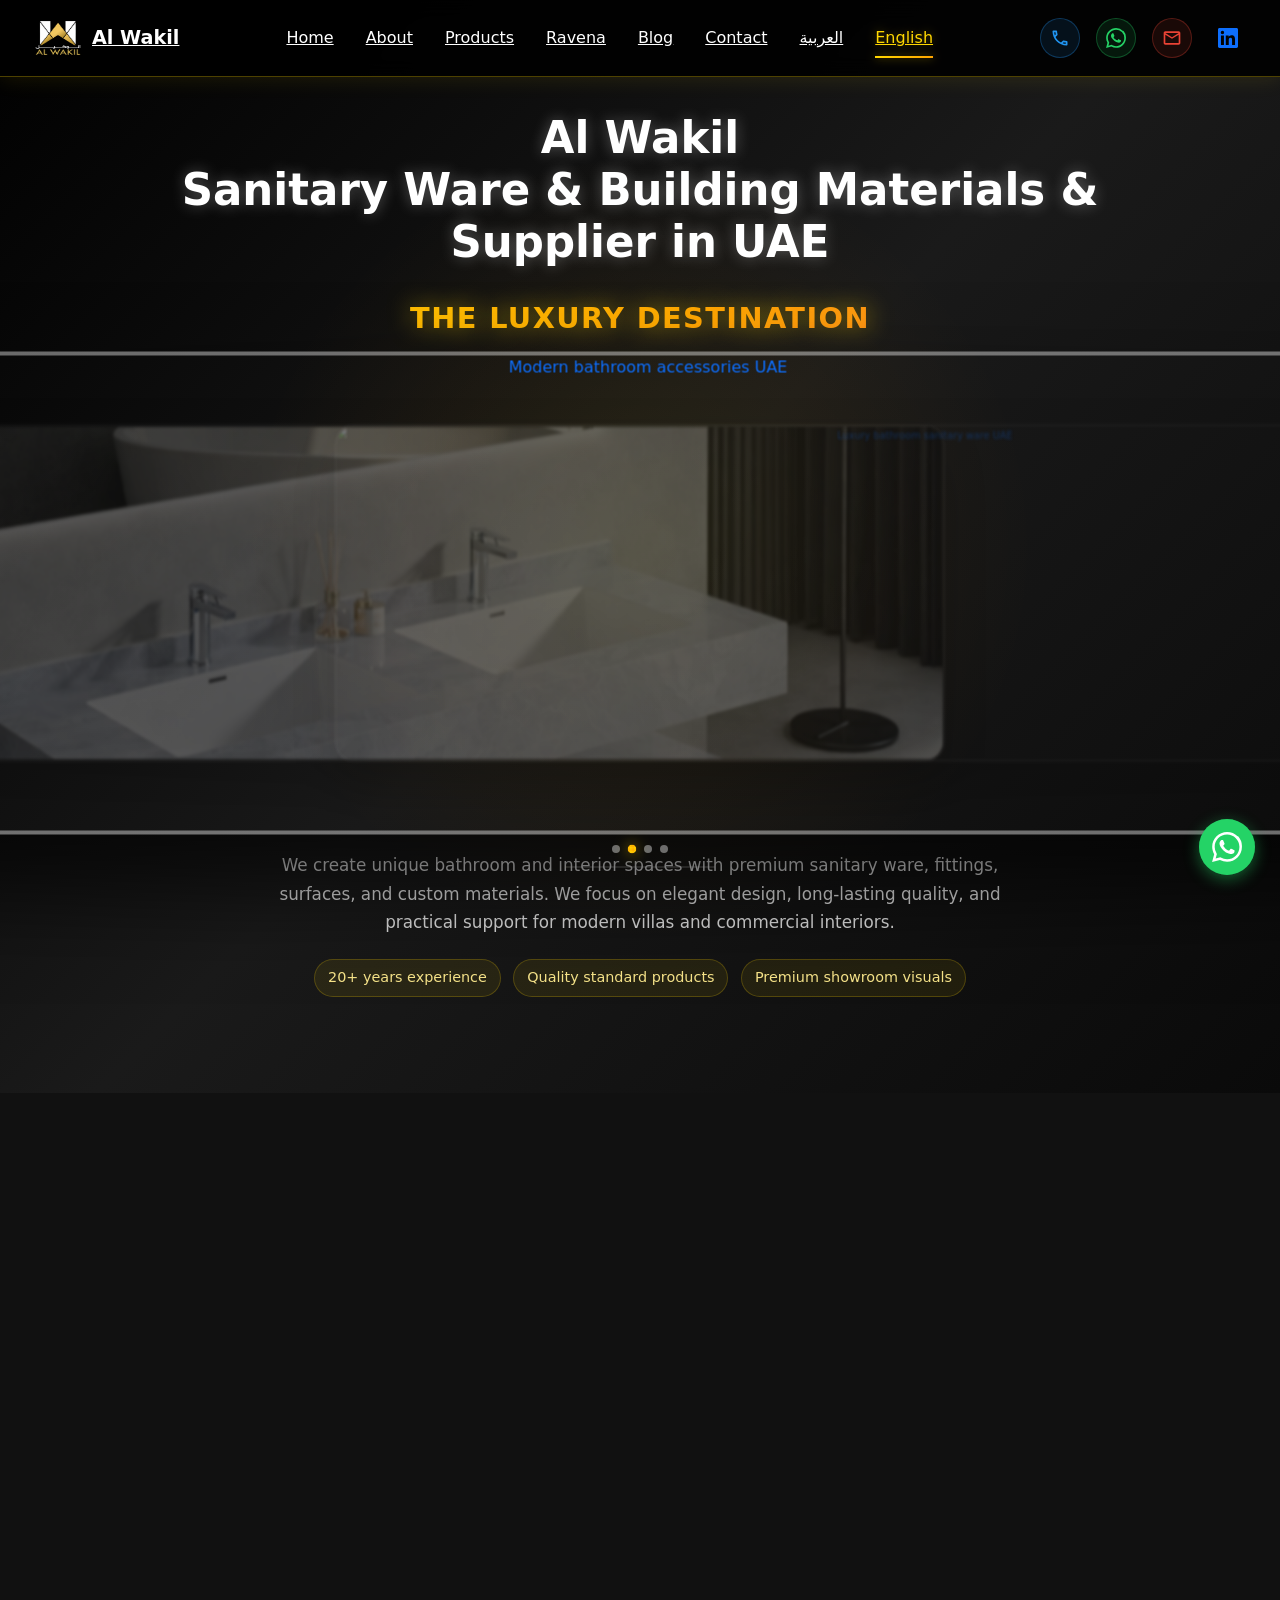
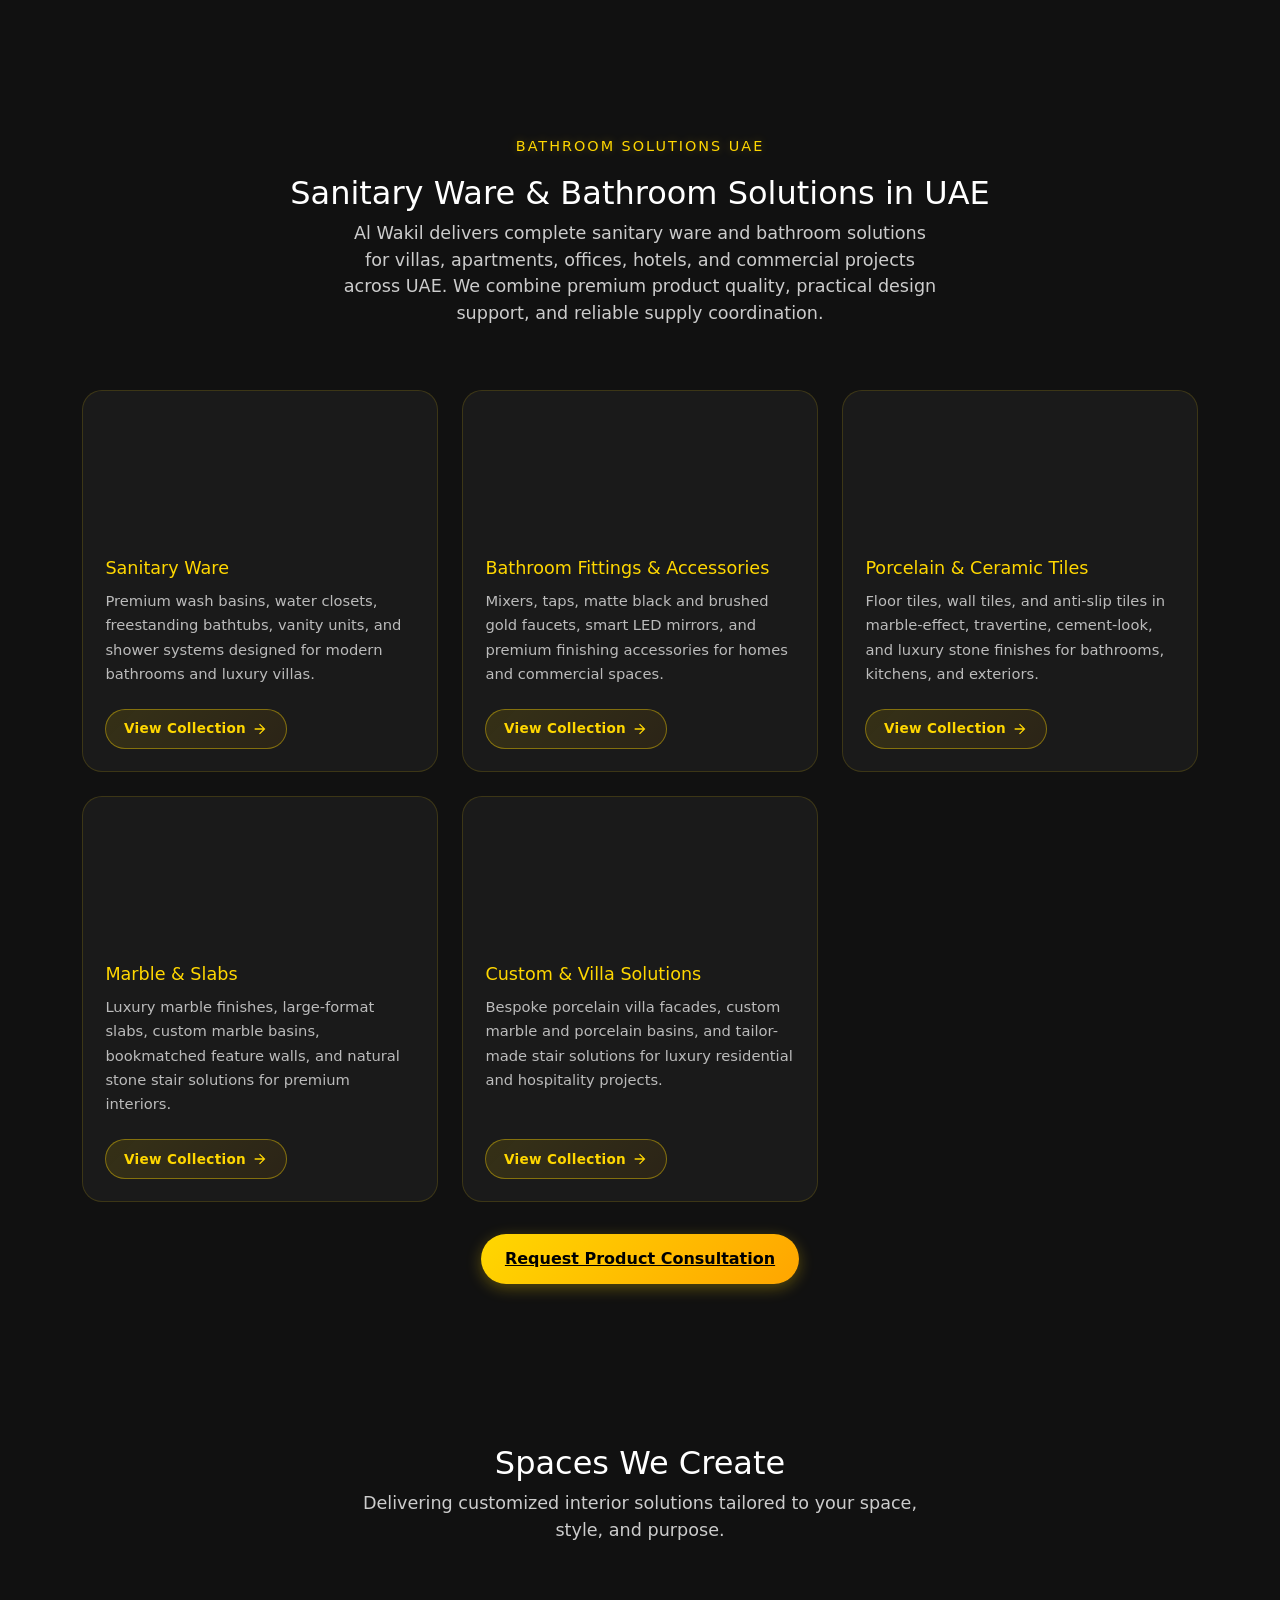
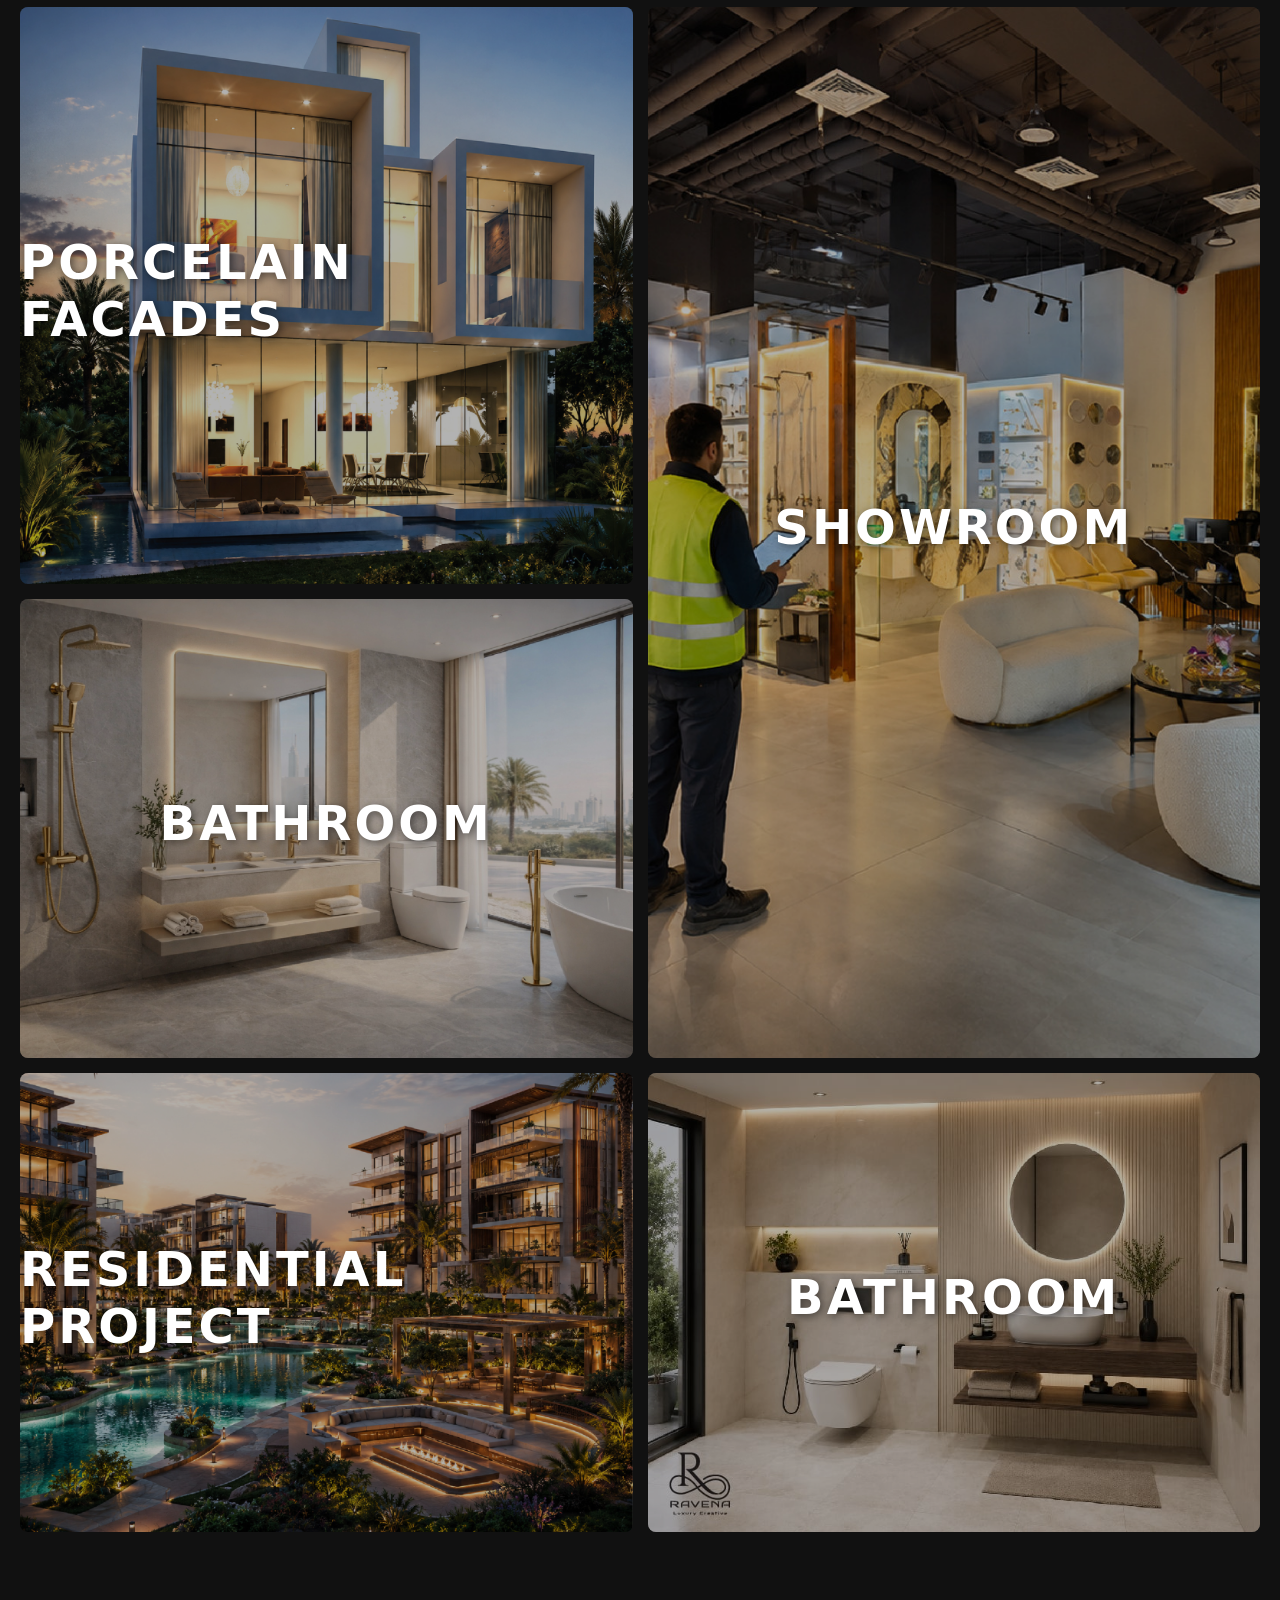
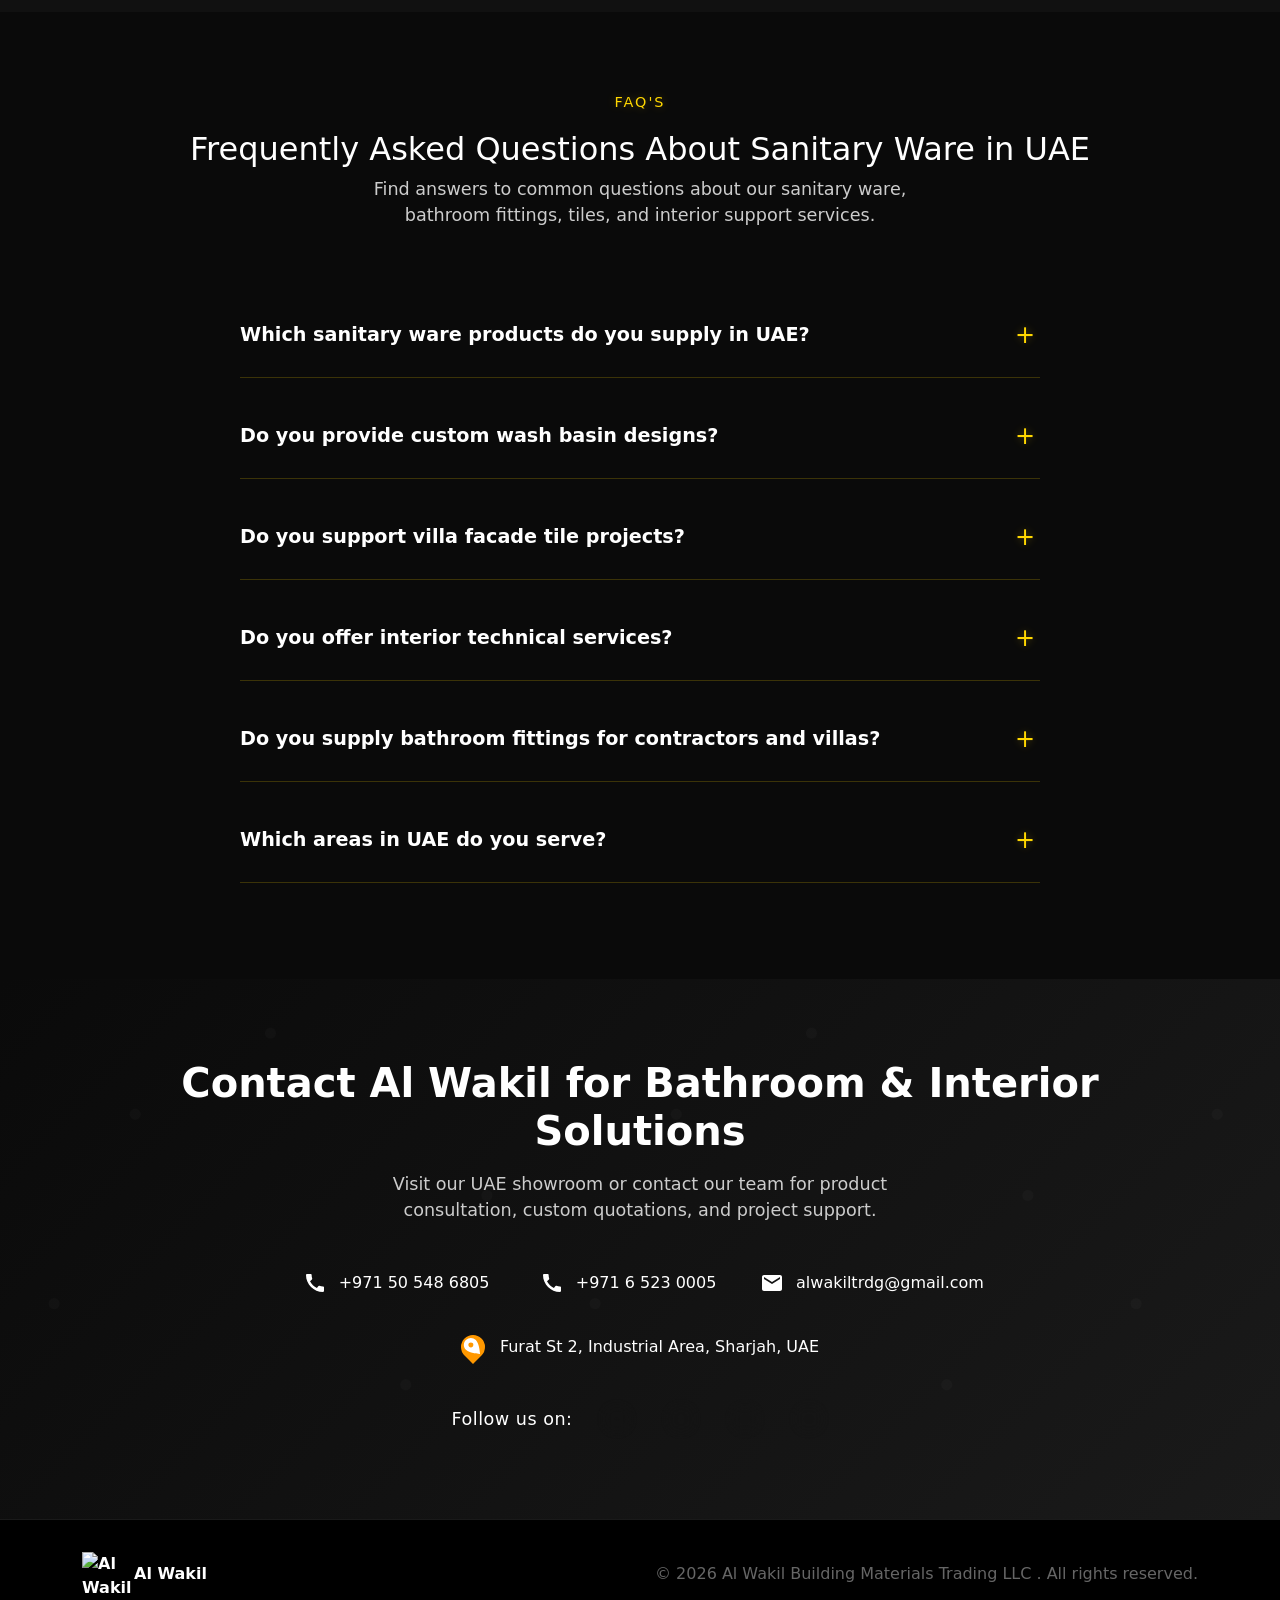
==== en/index.html @ 0e86e81b "arabic pages and content added" ====
<!DOCTYPE html>

<html dir="ltr" lang="en">
<head>
<meta charset="utf-8"/>
<meta content="width=device-width, initial-scale=1.0" name="viewport"/>
<title>Sanitary Ware &amp; Bathroom Solutions UAE | Al Wakil</title>
<meta content="Al Wakil supplies sanitary ware, bathroom accessories, bathroom fittings, and interior solutions in UAE for stylish homes, villas, and commercial spaces." name="description"/>
<meta content="sanitary ware suppliers uae, bathroom solutions uae, bathroom accessories uae, bathroom fittings uae" name="keywords"/>

<link href="../faviconsvg.svg" rel="icon" type="image/svg+xml"/>
<meta content="Sanitary Ware &amp; Bathroom Solutions UAE | Al Wakil" property="og:title"/>
<meta content="Al Wakil supplies sanitary ware, bathroom accessories, bathroom fittings, and interior solutions in UAE." property="og:description"/>
<meta content="website" property="og:type"/>
<meta content="https://alwakil.ae/en/" property="og:url"/>
<!-- helo new file -->
<!-- Local CSS -->
<link href="../css/styles.css" rel="stylesheet"/>
<!-- Local JavaScript -->
<script defer="" src="../js/script.js"></script>
<!-- Bootstrap CSS -->
<link href="https://cdn.jsdelivr.net/npm/bootstrap@5.3.2/dist/css/bootstrap.min.css" rel="stylesheet"/>
<link href="https://alwakil.ae/en/" rel="canonical"/><link href="https://alwakil.ae/" hreflang="ar" rel="alternate"/><link href="https://alwakil.ae/en/" hreflang="en" rel="alternate"/><link href="https://alwakil.ae/" hreflang="x-default" rel="alternate"/><meta content="en" http-equiv="content-language"/></head>
<body class="ltr">
<!-- Navigation -->
<nav class="main-nav">
<div class="nav-container">
<!-- Logo -->
<div class="logo">
<a class="logo-link" href="index.html">
<img alt="Al Wakil Logo" height="44" src="../images/logo1.jpg" width="52"/>
<span>Al Wakil</span>
</a>
</div>
<!-- Navigation Links -->
<div class="nav-links">
<!-- -->
<a href="index.html">Home</a>
<a href="about.html">About</a>
<a href="products.html">Products</a>
<a href="ravena.html">Ravena</a>
<a href="blog.html">Blog</a>
<a href="contact.html">Contact</a>
<a class="language-switch" href="../index.html">العربية</a><a class="language-switch active" href="index.html">English</a></div>
<!-- Contact Actions -->
<div class="nav-actions">
<a class="contact-btn" href="tel:+971505486805">
<svg height="20" viewbox="0 0 24 24" width="20">
<path d="M6.54 5c.06.89.21 1.76.45 2.59l-1.2 1.2c-.41-1.2-.67-2.47-.76-3.79h1.51m9.86 12.02c.85.24 1.72.39 2.6.45v1.49c-1.32-.09-2.59-.35-3.8-.75l1.2-1.19M7.5 3H4c-.55 0-1 .45-1 1 0 9.39 7.61 17 17 17 .55 0 1-.45 1-1v-3.49c0-.55-.45-1-1-1-1.24 0-2.45-.2-3.57-.57-.1-.04-.21-.05-.31-.05-.26 0-.51.1-.71.29l-2.2 2.2c-2.83-1.45-5.15-3.76-6.59-6.59l2.2-2.2c.28-.28.36-.67.25-1.02C8.7 6.45 8.5 5.25 8.5 4c0-.55-.45-1-1-1z" fill="currentColor"></path>
</svg>
</a>
<a class="contact-btn" href="https://api.whatsapp.com/send?phone=971505486805&amp;text=Welcome%20To%20ALWAKIL%20Whatsapp" rel="noopener noreferrer" target="_blank">
<svg height="20" viewbox="0 0 24 24" width="20">
<path d="M17.472 14.382c-.297-.149-1.758-.867-2.03-.967-.273-.099-.471-.148-.67.15-.197.297-.767.966-.94 1.164-.173.199-.347.223-.644.075-.297-.15-1.255-.463-2.39-1.475-.883-.788-1.48-1.761-1.653-2.059-.173-.297-.018-.458.13-.606.134-.133.298-.347.446-.52.149-.174.198-.298.298-.497.099-.198.05-.371-.025-.52-.075-.149-.669-1.612-.916-2.207-.242-.579-.487-.5-.669-.51-.173-.008-.371-.01-.57-.01-.198 0-.52.074-.792.372-.272.297-1.04 1.016-1.04 2.479 0 1.462 1.065 2.875 1.213 3.074.149.198 2.096 3.2 5.077 4.487.709.306 1.262.489 1.694.625.712.227 1.36.195 1.871.118.571-.085 1.758-.719 2.006-1.413.248-.694.248-1.289.173-1.413-.074-.124-.272-.198-.57-.347m-5.421 7.403h-.004a9.87 9.87 0 01-5.031-1.378l-.361-.214-3.741.982.998-3.648-.235-.374a9.86 9.86 0 01-1.51-5.26c.001-5.45 4.436-9.884 9.888-9.884 2.64 0 5.122 1.03 6.988 2.898a9.825 9.825 0 012.893 6.994c-.003 5.45-4.437 9.884-9.885 9.884m8.413-18.297A11.815 11.815 0 0012.05 0C5.495 0 .16 5.335.157 11.892c0 2.096.547 4.142 1.588 5.945L.057 24l6.305-1.654a11.882 11.882 0 005.683 1.448h.005c6.554 0 11.89-5.335 11.893-11.893A11.821 11.821 0 0020.893 3.386" fill="currentColor"></path>
</svg>
</a>
<a class="contact-btn" href="mailto:alwakiltrdg@gmail.com">
<svg height="20" viewbox="0 0 24 24" width="20">
<path d="M22 6c0-1.1-.9-2-2-2H4c-1.1 0-2 .9-2 2v12c0 1.1.9 2 2 2h16c1.1 0 2-.9 2-2V6zm-2 0l-8 4.99L4 6h16zm0 12H4V8l8 5 8-5v10z" fill="currentColor"></path>
</svg>
</a>
<a aria-label="LinkedIn Al Wakil" class="contact-btn" href="https://www.linkedin.com/company/al-wakiltrading/
" rel="noopener noreferrer" target="_blank">
<svg height="20" viewbox="0 0 24 24" width="20">
<path d="M20.447 20.452h-3.554v-5.569c0-1.328-.027-3.037-1.852-3.037-1.853 0-2.136 1.445-2.136 2.939v5.667H9.351V9h3.414v1.561h.046c.477-.9 1.637-1.85 3.37-1.85 3.601 0 4.267 2.37 4.267 5.455v6.286zM5.337 7.433a2.062 2.062 0 01-2.063-2.065 2.064 2.064 0 112.063 2.065zm1.782 13.019H3.555V9h3.564v11.452zM22.225 0H1.771C.792 0 0 .774 0 1.729v20.542C0 23.227.792 24 1.771 24h20.451C23.2 24 24 23.227 24 22.271V1.729C24 .774 23.2 0 22.222 0h.003z" fill="currentColor"></path>
</svg>
</a>
</div>
</div>
</nav>
<!-- Main Content -->
<main>
<!-- Hero Section -->
<section class="hero">
<div class="hero-background">
<div class="gradient-glow"></div>
<!-- <canvas id="particles-canvas" width="1200" height="800"></canvas> -->
</div>
<div class="hero-content">
<div class="hero-text">
<div class="hero-logo">
<!-- <svg viewBox="0 0 52 44" width="40" height="34">
                            <path d="m23.3 0 28.746 28.63V44H38.631v-9.845L17.752 13.361h-4.337V44H0V0h23.3Zm15.33 15.27V0h13.415v15.27H38.631Z" fill="currentColor"></path>
                        </svg> -->
<h1 class="hero-main-title">Al Wakil<br/>Sanitary Ware &amp; Building Materials &amp; Supplier in  UAE</h1>
</div>
<h2 class="hero-subtitle">THE LUXURY DESTINATION</h2>
</div>
<div class="hero-slider">
<div class="slider-container">
<a aria-label="View Al Wakil products" href="products.html">
<img alt="wash basin alt text  wash basin with modern bathroom fittings by Al Wakil BLDG MAT TR LLC" class="hero-slide active" src="../images/ravena-interior-2.jpg"/>
</a>
<a aria-label="View modern bathroom accessories" href="products.html">
<img alt="Modern bathroom accessories UAE" class="hero-slide" src="../images/living-02.webp"/>
</a>
<a aria-label="View luxury bathroom sanitary ware" href="products.html">
<img alt="Luxury bathroom sanitary ware UAE" class="hero-slide active" src="../images/bathroom-01.webp"/>
</a>
<a aria-label="View premium wash basin and sanitary ware" href="products.html">
<img alt="Premium wash basin and sanitary ware UAE" class="hero-slide" src="../images/bathroom-02.webp"/>
</a>
</div>
<div class="slider-indicators">
<div class="indicator active" data-slide="0"></div>
<div class="indicator" data-slide="1"></div>
<div class="indicator" data-slide="2"></div>
<div class="indicator" data-slide="3"></div>
</div>
<div class="slider-progress">
<div class="progress-bar"></div>
</div>
</div>
<div class="hero-text">
<p class="hero-description">
                        We create unique bathroom and interior spaces with premium sanitary ware, fittings,
                        surfaces, and custom materials. We focus on elegant design, long-lasting quality,
                        and practical support for modern villas and commercial interiors.
                    </p>
<!-- <a href="https://wa.me/971505486805?text=Hello%20ALWAKIL%2C%20I%20would%20like%20a%20free%20quote%20for%20bathroom%20and%20interior%20solutions." class="hero-cta" target="_blank" rel="noopener noreferrer">Get a Free Quote</a> -->
<div aria-label="Al Wakil trust highlights" class="hero-trust-strip">
<span>20+ years experience</span>
<span>Quality standard products</span>
<span>Premium showroom visuals</span>
</div>
</div>
</div>
</section>
<!-- About Section -->
<section class="about" id="about">
<div class="container">
<div class="about-content">
<div class="about-text">
<!-- <p class="section-label">About Al Wakil</p> -->
<h2>About Al Wakil</h2>
<p>
                            Al Wakil Building Materials Trading LLC is a trusted supplier of 
                            sanitary ware and building materials in the UAE. 
                            Our showroom is located in Industrial Area 4, Sharjah.
                            We serve homeowners, contractors, interior designers, and developers 
                            across Dubai, Sharjah, and Abu Dhabi.
                            We are the authorized distributor of RAVENA Luxury Sanitary Ware in the UAE. 
                            We provide premium bathroom solutions inspired by European designs. Our products 
                            are known for quality, durability, and elegant finishing.
                            We regularly update our collection with modern styles and global design trends. 
                            We offer products that are stylish, innovative, and suitable for different interior 
                            spaces. Our range includes minimalist fixtures and bold statement designs.
                            Visit our showroom in Industrial Area 4, Sharjah, to explore our premium bathroom
                             solutions.
                            </p>
<a class="learn-more-btn about-products-btn" href="products.html">
<span>Explore Our Products</span>
<svg aria-hidden="true" height="20" viewbox="0 0 24 24" width="20">
<path d="M12 4l-1.41 1.41L16.17 11H4v2h12.17l-5.58 5.59L12 20l8-8z" fill="currentColor"></path>
</svg>
</a>
</div>
<div class="about-image">
<img alt="wash basin alt text  wash basin with modern bathroom fittings by Al Wakil BLDG MAT TR LLC" src="../images/aboutus.webp"/>
</div>
</div>
<!-- <div class="about-pillars">
                    <div class="about-panel">
                        <h3>Our Mission</h3>
                        <p>Our mission is to simplify bathroom and interior sourcing in the UAE. We provide trusted products, expert guidance, and reliable project support to help clients complete projects smoothly and efficiently.</p>
                    </div>
                    <div class="about-panel">
                        <h3>Our Vision</h3>
                        <p>Our vision is to become a trusted name for bathroom and interior solutions in the UAE. We aim to support modern construction projects with quality materials, consistent service, and long-term reliability.</p>
                    </div>
                </div> -->
<!-- <div class="about-detail-grid">
                    <div class="about-detail-card">
                        <h3>What We Do</h3>
                        <p>We supply complete bathroom and interior solutions for construction and renovation projects in the UAE. We support clients with product selection, material matching, and project-ready supply for smooth execution.</p>
                        <ul class="about-list">
                            <li>Homeowners</li>
                            <li>Contractors</li>
                            <li>Architects</li>
                            <li>Interior designers</li>
                            <li>Developers</li>
                        </ul>
                    </div>

                    <div class="about-detail-card">
                        <h3>Bathroom &amp; Interior Solutions We Provide</h3>
                        <p>We supply materials for complete interior and bathroom projects, with coordinated product support for efficient project execution.</p>
                        <ul class="about-links">
                            <li><a href="products.html">Sanitary ware</a></li>
                            <li><a href="products.html">Bathroom fittings</a></li>
                            <li><a href="products.html">Tiles and surfaces</a></li>
                            <li><a href="products.html">Marble and stone finishes</a></li>
                            <li><a href="products.html">Interior accessories</a></li>
                        </ul>
                    </div>
                </div> -->
<!-- <div class="section-header about-subheader">
                    <p class="section-label">Why Choose Us</p>
                    <h2>Why Choose Us</h2>
                    <p class="section-description">We don't just sell products. We help build complete spaces that work together.</p>
                </div> -->
<!-- <div class="why-list about-why-list">
                    <div class="why-item">
                        <h3>Project-Focused Selection</h3>
                        <p>We recommend materials based on real project needs, not just availability.</p>
                    </div>
                    <div class="why-item">
                        <h3>Consistent Design Matching</h3>
                        <p>We ensure tiles, fittings, and accessories match in style and quality.</p>
                    </div>
                    <div class="why-item">
                        <h3>Reliable Supply Support</h3>
                        <p>We help reduce delays with better planning and coordination.</p>
                    </div>
                    <div class="why-item">
                        <h3>Practical Luxury Approach</h3>
                        <p>We balance premium design with long-term usability.</p>
                    </div>
                    <div class="why-item">
                        <h3>Reliable Excellence Design</h3>
                        <p>Premium textures to precision fittings and durability to elevate your project's final result</p>
                    </div>
                </div> -->
<!-- <div class="section-header about-subheader">
                    <p class="section-label">Who We Work With</p>
                    <h2>Who We Work With</h2>
                    <p class="section-description">We support a wide range of projects across the UAE.</p>
                </div> -->
<!-- <div class="about-client-grid">
                    <div class="about-client-item">Luxury villas</div>
                    <div class="about-client-item">Residential apartments</div>
                    <div class="about-client-item">Hotels and hospitality projects</div>
                    <div class="about-client-item">Office buildings</div>
                    <div class="about-client-item">Retail and commercial spaces</div>
                </div> -->
<!-- <div class="about-cta-box">
                    <div>
                        <p class="section-label">Let's Build Your Project Together</p>
                        <h3>Let's Build Your Project Together</h3>
                        <p>Looking for reliable bathroom and interior materials in the UAE? Our team helps you choose the right products for your project and ensures smooth supply from start to finish.</p>
                        <p>We support project inquiries, bulk orders, and custom requirements.</p>
                    </div>
                    <div class="about-cta-actions">
                        <a href="https://wa.me/971505486805?text=Hello%20ALWAKIL%2C%20I%20would%20like%20to%20talk%20to%20your%20team%20about%20my%20project." class="learn-more-btn" target="_blank" rel="noopener noreferrer">Talk to Our Team</a>
                        <a href="#contact" class="view-all-btn">Request a Quote</a>
                    </div>
                </div> -->
</div>
</section>
<!-- Ravena Section -->
<section class="ravena-home">
<div class="container">
<div class="about-content">
<div class="about-text">
<p class="section-label">RAVENA by Al Wakil</p>
<h2>Discover RAVENA by Al Wakil</h2>
<p>
                            RAVENA offers a wide range of luxury sanitary ware,
                            from bathtubs and shower sets to small sinks and
                            accessories. The product line is tailored to diverse
                            tastes, featuring various design styles to suit different
                            spatial areas.
                            The brand maintains complete control over every step
                            of the manufacturing process, from raw material
                            sourcing to production and quality inspection. This
                            ensures all products meet stringent international
                            environmental and quality standards, with no
                            compromises
                        </p>
<div class="ravena-feature-list">
<div>
<h3>Luxury Bathroom Solutions</h3>
<p>Premium faucets, basins, shower systems, vanity units, and accessories designed for villas, hotels, and premium homes.</p>
</div>
<!-- <div>
                                <h3>Bespoke Design Experience</h3>
                                <p>Curated finishes and tailored collections that match luxury interiors and villa bathrooms.</p>
                            </div> -->
<!-- <div>
                                <h3>Premium Craftsmanship</h3>
                                <p>Fine materials, durable quality standards, and refined finishing built for long-term elegance.</p>
                            </div> -->
<div>
<h3>Dedicated Design Support</h3>
<p>Our specialists guide customers from concept to product selection and final styling.</p>
</div>
</div>
<a class="learn-more-btn" href="ravena.html">Explore RAVENA Collection</a>
</div>
<div class="ravena-about-image">
<a aria-label="Explore RAVENA collection" class="image-link" href="ravena.html">
<img alt="wash basin alt text  wash basin with modern bathroom fittings by Al Wakil BLDG MAT TR LLC" src="../images/ravena/ravena-6.jpg"/>
</a>
</div>
</div>
</div>
</section>
<!-- product Section -->
<section class="services" id="projects">
<div class="container">
<div class="services-header">
<p class="section-label">Product Range</p>
<h2>Bathroom Product Collections for Modern Projects</h2>
<a class="view-all-btn" href="products.html">
<span>View All</span>
<svg height="20" viewbox="0 0 24 24" width="20">
<path d="M12 4l-1.41 1.41L16.17 11H4v2h12.17l-5.58 5.59L12 20l8-8z" fill="currentColor"></path>
</svg>
</a>
</div>
<div class="service-cards">
<div class="service-card">
<a class="service-link" href="products.html">
<img alt="Renovation &amp; Remodeling Cover" src="../images/product-1.webp"/>
<div class="service-overlay">
<h3>Shower Systems &amp; Faucet Collections</h3>
<p>Luxury showers, mixers, taps, and premium fixtures.</p>
</div>
</a>
</div>
<div class="service-card">
<a class="service-link" href="products.html">
<img alt="Interior Styling Cover" src="../images/product-3.webp"/>
<div class="service-overlay">
<h3>Toilet Accessories &amp; Bathroom Sets</h3>
<p>Complete bathroom sets, holders, dispensers, and essentials.</p>
</div>
</a>
</div>
<div class="service-card">
<a class="service-link" href="products.html">
<img alt="Premium bathroom fittings collection UAE" src="../images/product-6.jpg"/>
<div class="service-overlay service-overlay-empty">
<h3> </h3>
<p> </p>
</div>
</a>
</div>
<div class="service-card">
<a class="service-link" href="products.html">
<img alt="Bathroom accessories collection UAE" src="../images/product-9.jpg"/>
<div class="service-overlay service-overlay-empty">
<h3> </h3>
<p> </p>
</div>
</a>
</div>
</div>
</div>
</section>
<!-- products categories Section -->
<section class="services-preview" id="services">
<div class="container">
<div class="section-header">
<p class="section-label">Bathroom Solutions UAE</p>
<h2>Sanitary Ware &amp; Bathroom Solutions in UAE</h2>
<p class="section-description">
                        Al Wakil delivers complete sanitary ware and bathroom solutions for villas, apartments,
                        offices, hotels, and commercial projects across UAE. We combine premium product quality,
                        practical design support, and reliable supply coordination.
                    </p>
</div>
<div class="seo-card-grid">
<!-- Category 1: Sanitary Ware -->
<div class="seo-card">
<div class="seo-card-scroll-strip">
<div class="seo-card-scroll-track">
<img alt="Modern freestanding bathtub" src="../images/products/product-1.jpg"/>
<img alt="Minimalist white bathtub" src="../images/products/product-2.jpg"/>
<img alt="Double vanity sink" src="../images/products/product-3.jpg"/>
<img alt="Wall-hung toilet" src="../images/products/product-8.jpg"/>
<img alt="Matte beige toilet" src="../images/products/product-9.jpg"/>
<img alt="Travertine double vanity" src="../images/products/product-10.jpg"/>
<img alt="Modern freestanding bathtub" src="../images/products/product-1.jpg"/>
<img alt="Minimalist white bathtub" src="../images/products/product-2.jpg"/>
<img alt="Double vanity sink" src="../images/products/product-3.jpg"/>
</div>
</div>
<div class="seo-card-body">
<h3>Sanitary Ware</h3>
<p>Premium wash basins, water closets, freestanding bathtubs, vanity units, and shower systems designed for modern bathrooms and luxury villas.</p>
<a class="seo-card-btn" href="products.html#sanitary-ware-title">
                                View Collection
                                <svg aria-hidden="true" height="16" viewbox="0 0 24 24" width="16"><path d="M12 4l-1.41 1.41L16.17 11H4v2h12.17l-5.58 5.59L12 20l8-8z" fill="currentColor"></path></svg>
</a>
</div>
</div>
<!-- Category 2: Bathroom Fittings & Accessories -->
<div class="seo-card">
<div class="seo-card-scroll-strip">
<div class="seo-card-scroll-track">
<img alt="Matte black basin faucet" src="../images/products/product-12.jpg"/>
<img alt="Brushed gold faucet" src="../images/products/product-13.jpg"/>
<img alt="Chrome bathroom faucet" src="../images/products/product-14.jpg"/>
<img alt="Full-length LED mirror" src="../images/products/product-15.jpg"/>
<img alt="Asymmetrical LED mirrors" src="../images/products/product-17.jpg"/>
<img alt="Round backlit mirrors" src="../images/products/product-18.jpg"/>
<img alt="Matte black basin faucet" src="../images/products/product-12.jpg"/>
<img alt="Brushed gold faucet" src="../images/products/product-13.jpg"/>
<img alt="Chrome bathroom faucet" src="../images/products/product-14.jpg"/>
</div>
</div>
<div class="seo-card-body">
<h3>Bathroom Fittings &amp; Accessories</h3>
<p>Mixers, taps, matte black and brushed gold faucets, smart LED mirrors, and premium finishing accessories for homes and commercial spaces.</p>
<a class="seo-card-btn" href="products.html#bathroom-fittings-title">
                                View Collection
                                <svg aria-hidden="true" height="16" viewbox="0 0 24 24" width="16"><path d="M12 4l-1.41 1.41L16.17 11H4v2h12.17l-5.58 5.59L12 20l8-8z" fill="currentColor"></path></svg>
</a>
</div>
</div>
<!-- Category 3: Porcelain & Ceramic Tiles -->
<div class="seo-card">
<div class="seo-card-scroll-strip">
<div class="seo-card-scroll-track">
<img alt="Black marble tile with gold veins" src="../images/products/product-21.jpg.jpeg"/>
<img alt="Beige travertine tile" src="../images/products/product-23.jpeg"/>
<img alt="White onyx marble tile" src="../images/products/product-24.jpeg"/>
<img alt="Emerald green marble tile" src="../images/products/product-26.jpeg"/>
<img alt="Calacatta gold tile" src="../images/products/product-29.jpeg"/>
<img alt="Dark grey marble tile" src="../images/products/product-30.jpeg"/>
<img alt="Black marble tile with gold veins" src="../images/products/product-21.jpg.jpeg"/>
<img alt="Beige travertine tile" src="../images/products/product-23.jpeg"/>
<img alt="White onyx marble tile" src="../images/products/product-24.jpeg"/>
</div>
</div>
<div class="seo-card-body">
<h3>Porcelain &amp; Ceramic Tiles</h3>
<p>Floor tiles, wall tiles, and anti-slip tiles in marble-effect, travertine, cement-look, and luxury stone finishes for bathrooms, kitchens, and exteriors.</p>
<a class="seo-card-btn" href="products.html#porcelain-tiles-title">
                                View Collection
                                <svg aria-hidden="true" height="16" viewbox="0 0 24 24" width="16"><path d="M12 4l-1.41 1.41L16.17 11H4v2h12.17l-5.58 5.59L12 20l8-8z" fill="currentColor"></path></svg>
</a>
</div>
</div>
<!-- Category 4: Marble & Slabs -->
<div class="seo-card">
<div class="seo-card-scroll-strip">
<div class="seo-card-scroll-track">
<img alt="Royal cream limestone slab" src="../images/products/product-31.jpeg"/>
<img alt="Travertine wall cladding" src="../images/products/product-33.jpeg"/>
<img alt="Marble pedestal sink" src="../images/products/product-34.jpeg"/>
<img alt="Emerald green marble slabs" src="../images/products/product-36.jpeg"/>
<img alt="Grey marble block basin" src="../images/products/product-38.jpeg"/>
<img alt="Calacatta gold vanity" src="../images/products/product-40.jpeg"/>
<img alt="Royal cream limestone slab" src="../images/products/product-31.jpeg"/>
<img alt="Travertine wall cladding" src="../images/products/product-33.jpeg"/>
<img alt="Marble pedestal sink" src="../images/products/product-34.jpeg"/>
</div>
</div>
<div class="seo-card-body">
<h3>Marble &amp; Slabs</h3>
<p>Luxury marble finishes, large-format slabs, custom marble basins, bookmatched feature walls, and natural stone stair solutions for premium interiors.</p>
<a class="seo-card-btn" href="products.html#marble-slabs-title">
                                View Collection
                                <svg aria-hidden="true" height="16" viewbox="0 0 24 24" width="16"><path d="M12 4l-1.41 1.41L16.17 11H4v2h12.17l-5.58 5.59L12 20l8-8z" fill="currentColor"></path></svg>
</a>
</div>
</div>
<!-- Category 5: Custom & Villa Solutions -->
<div class="seo-card">
<div class="seo-card-scroll-strip">
<div class="seo-card-scroll-track">
<img alt="Silver travertine vanity" src="../images/products/product-41.jpeg"/>
<img alt="Carrara marble vanity" src="../images/products/product-42.jpeg"/>
<img alt="Arabescato marble sink" src="../images/products/product-43.jpeg"/>
<img alt="Portoro gold marble vanity" src="../images/products/product-44.jpeg"/>
<img alt="LED illuminated staircase" src="../images/products/product-45.jpeg"/>
<img alt="Limestone vanity with walnut shelf" src="../images/products/product-46.jpeg"/>
<img alt="Silver travertine vanity" src="../images/products/product-41.jpeg"/>
<img alt="Carrara marble vanity" src="../images/products/product-42.jpeg"/>
<img alt="Arabescato marble sink" src="../images/products/product-43.jpeg"/>
</div>
</div>
<div class="seo-card-body">
<h3>Custom &amp; Villa Solutions</h3>
<p>Bespoke porcelain villa facades, custom marble and porcelain basins, and tailor-made stair solutions for luxury residential and hospitality projects.</p>
<a class="seo-card-btn" href="products.html#custom-villa-title">
                                View Collection
                                <svg aria-hidden="true" height="16" viewbox="0 0 24 24" width="16"><path d="M12 4l-1.41 1.41L16.17 11H4v2h12.17l-5.58 5.59L12 20l8-8z" fill="currentColor"></path></svg>
</a>
</div>
</div>
</div>
<div class="section-cta">
<a class="learn-more-btn" href="https://wa.me/971505486805?text=Hello%20ALWAKIL%2C%20I%20would%20like%20a%20product%20consultation." rel="noopener noreferrer" target="_blank">Request Product Consultation</a>
</div>
</div>
</section>
<!-- Product Range Section -->
<!-- <section class="alw-product-range" id="product-range" aria-labelledby="alwProductRangeTitle">
            <div class="container alw-product-range__container">
                <div class="alw-product-range__header">
                    <p class="alw-product-range__label">Product Range</p>
                    <h2 id="alwProductRangeTitle">Premium Sanitary Ware &amp; Building Materials</h2>
                    <p class="alw-product-range__title-ar" lang="ar" dir="rtl">مواد البناء الفاخرة وأدوات صحية</p>
                </div>

                <div class="alw-product-range__grid">
                    <article class="alw-product-range__card">
                        <span class="alw-product-range__icon" aria-hidden="true">
                            <svg viewBox="0 0 24 24"><path d="M4 4h16v16H4V4Zm2 2v5h5V6H6Zm7 0v5h5V6h-5ZM6 13v5h5v-5H6Zm7 0v5h5v-5h-5Z"/></svg>
                        </span>
                        <p class="alw-product-range__ar" lang="ar" dir="rtl">برسلان</p>
                        <p class="alw-product-range__en">Porcelain</p>
                    </article>

                    <article class="alw-product-range__card">
                        <span class="alw-product-range__icon" aria-hidden="true">
                            <svg viewBox="0 0 24 24"><path d="M5 4h14v3H5V4Zm0 6h14v4H5v-4Zm0 7h14v3H5v-3Z"/></svg>
                        </span>
                        <p class="alw-product-range__ar" lang="ar" dir="rtl">سيراميك</p>
                        <p class="alw-product-range__en">Ceramic</p>
                    </article>

                    <article class="alw-product-range__card">
                        <span class="alw-product-range__icon" aria-hidden="true">
                            <svg viewBox="0 0 24 24"><path d="M5 4h14a1 1 0 0 1 1 1v14H6a2 2 0 0 1-2-2V5a1 1 0 0 1 1-1Zm1 2v11h12V6H6Zm2 2h8v7H8V8Z"/></svg>
                        </span>
                        <p class="alw-product-range__ar" lang="ar" dir="rtl">سلابات</p>
                        <p class="alw-product-range__en">Slabs</p>
                    </article>

                    <article class="alw-product-range__card">
                        <span class="alw-product-range__icon" aria-hidden="true">
                            <svg viewBox="0 0 24 24"><path d="M7 4h10v7a5 5 0 0 1-4 4.9V19h3v2H8v-2h3v-3.1A5 5 0 0 1 7 11V4Zm2 2v5a3 3 0 1 0 6 0V6H9Z"/></svg>
                        </span>
                        <p class="alw-product-range__ar" lang="ar" dir="rtl">ادوات صحية</p>
                        <p class="alw-product-range__en">Sanitary Ware</p>
                    </article>

                    <article class="alw-product-range__card">
                        <span class="alw-product-range__icon" aria-hidden="true">
                            <svg viewBox="0 0 24 24"><path d="m12 3 1.4 4.1L18 8.5l-4.1 1.4L12.5 14l-1.4-4.1L7 8.5l4.1-1.4L12 3Zm6 9 1 2.8 3 1-3 1-1 2.8-1-2.8-3-1 3-1 1-2.8ZM6 12l.8 2.2L9 15l-2.2.8L6 18l-.8-2.2L3 15l2.2-.8L6 12Z"/></svg>
                        </span>
                        <p class="alw-product-range__ar" lang="ar" dir="rtl">اكسسورات حمام</p>
                        <p class="alw-product-range__en">Bathroom Accessories</p>
                    </article>

                    <article class="alw-product-range__card">
                        <span class="alw-product-range__icon" aria-hidden="true">
                            <svg viewBox="0 0 24 24"><path d="m14.6 4.2 5.2 5.2-2.1 2.1-1.4-1.4-5.9 5.9 1.4 1.4-2.1 2.1-5.2-5.2 2.1-2.1L8 13.6l5.9-5.9-1.4-1.4 2.1-2.1Z"/></svg>
                        </span>
                        <p class="alw-product-range__ar" lang="ar" dir="rtl">ادوات حمام</p>
                        <p class="alw-product-range__en">Bathroom Fittings</p>
                    </article>

                    <article class="alw-product-range__card">
                        <span class="alw-product-range__icon" aria-hidden="true">
                            <svg viewBox="0 0 24 24"><path d="m12 3 8 6-8 12L4 9l8-6Zm-4.8 6 4.8 7.2L16.8 9 12 5.4 7.2 9Z"/></svg>
                        </span>
                        <p class="alw-product-range__ar" lang="ar" dir="rtl">رخام</p>
                        <p class="alw-product-range__en">Marble</p>
                    </article>

                    <article class="alw-product-range__card">
                        <span class="alw-product-range__icon" aria-hidden="true">
                            <svg viewBox="0 0 24 24"><path d="M4 20V8l8-5 8 5v12h-6v-6h-4v6H4Zm2-2h2v-6h8v6h2V9.1l-6-3.75-6 3.75V18Z"/></svg>
                        </span>
                        <p class="alw-product-range__ar" lang="ar" dir="rtl">وجهات فلل برسلان</p>
                        <p class="alw-product-range__en">Porcelain Villa Facades</p>
                    </article>

                    <article class="alw-product-range__card">
                        <span class="alw-product-range__icon" aria-hidden="true">
                            <svg viewBox="0 0 24 24"><path d="M6 4h12v8a6 6 0 0 1-12 0V4Zm2 2v6a4 4 0 0 0 8 0V6H8Zm-3 13h14v2H5v-2Z"/></svg>
                        </span>
                        <p class="alw-product-range__ar" lang="ar" dir="rtl">تفصيل مغاسل برسلان</p>
                        <p class="alw-product-range__en">Custom Porcelain Basins</p>
                    </article>

                    <article class="alw-product-range__card">
                        <span class="alw-product-range__icon" aria-hidden="true">
                            <svg viewBox="0 0 24 24"><path d="M12 3 21 9l-3.5 10h-11L3 9l9-6Zm0 2.4L5.4 9.8 8 17h8l2.6-7.2L12 5.4Z"/></svg>
                        </span>
                        <p class="alw-product-range__ar" lang="ar" dir="rtl">تفصيل مغاسل رخام</p>
                        <p class="alw-product-range__en">Custom Marble Basins</p>
                    </article>

                    <article class="alw-product-range__card">
                        <span class="alw-product-range__icon" aria-hidden="true">
                            <svg viewBox="0 0 24 24"><path d="M4 18h5v-4h5v-4h6v2h-4v4h-5v4H4v-2Z"/></svg>
                        </span>
                        <p class="alw-product-range__ar" lang="ar" dir="rtl">تفصيل درج رخام</p>
                        <p class="alw-product-range__en">Custom Marble Stairs</p>
                    </article>

                    <article class="alw-product-range__card">
                        <span class="alw-product-range__icon" aria-hidden="true">
                            <svg viewBox="0 0 24 24"><path d="M5 19h4v-3h4v-3h4v-3h3v2h-1v3h-4v3h-4v3H5v-2Zm0-7 4-4 4 4h-3v3H8v-3H5Z"/></svg>
                        </span>
                        <p class="alw-product-range__ar" lang="ar" dir="rtl">تفصيل درج برسلان</p>
                        <p class="alw-product-range__en">Custom Porcelain Stairs</p>
                    </article>
                </div>
            </div>
        </section> -->
<!-- Portfolio Section -->
<!-- <section class="portfolio" id="portfolio">
            <div class="container">
                <div class="section-header">
                    <p class="section-label">Trusted Supply</p>
                    <h2>Trusted Sanitary Ware Suppliers UAE</h2>
                    <p class="section-description">
                        Al Wakil is trusted by homeowners, contractors, architects, and commercial buyers for
                        consistent supply quality.
                    </p>
                </div>

                <div class="portfolio-grid">
                    <a href="products.html" class="portfolio-item" aria-label="View trusted UAE bathroom product suppliers">
                        <img src="images/living-01.webp" alt="Modern Living Room Design">
                        <div class="portfolio-overlay">
                            <h3>Trusted UAE Bathroom Product Suppliers</h3>
                            <p>Reliable sourcing support for residential and commercial projects.</p>
                        </div>
                    </a>
                    <a href="products.html" class="portfolio-item" aria-label="View quality-checked sanitary fittings">
                        <img src="images/alwakil/alwakil-17.jpg" alt="Luxury Bedroom Design">
                        <div class="portfolio-overlay">
                            <h3>Quality-Checked Sanitary Fittings</h3>
                            <p>All products are selected for durability, finish quality, and performance.</p>
                        </div>
                    </a>
                    <a href="ravena.html" class="portfolio-item" aria-label="View RAVENA luxury wall-mounted toilet products">
                        <img src="images/ravena/ravena-4.jpg" alt="Kitchen Renovation">
                        <div class="portfolio-overlay">
                            <h3>Luxury Wall-Mounted Toilet</h3>
                            <p>Engineered for easy cleaning, water efficiency, and best bathroom design.</p>
                        </div>
                    </a>
                    <a href="products.html" class="portfolio-item" aria-label="View premium ceramic wash basin products">
                        <img src="images/alwakil/alwakil-20.jpg" alt="Office Interior Design">
                        <div class="portfolio-overlay">
                            <h3>Premium Ceramic Wash Basin & Modern Bathroom Elegance</h3>
                            <p>High-quality ceramic wash basin designed for durability and long-lasting performance.</p>
                        </div>
                    </a>
                </div>
            </div>
        </section> -->
<!-- Arabic Why Choose Section -->
<!-- <section class="alw-arabic-why" id="why-alwakil-arabic" aria-labelledby="alwArabicWhyTitle" dir="rtl" lang="ar">
            <div class="container">
                <div class="alw-arabic-why__header">
                    <p class="alw-arabic-why__label">لماذا تختار الوكيل</p>
                    <h2 id="alwArabicWhyTitle"> لماذا يختار المقاولون وأصحاب المنازل الوكيل </h2>
                    <p class="alw-arabic-why__description">جودة موثوقة — تصاميم عصرية — خدمة احترافية</p>
                </div>
 
                <div class="alw-arabic-why__grid">
                    <article class="alw-arabic-why__card">
                        <span class="alw-arabic-why__icon" aria-hidden="true">
                            <svg viewBox="0 0 24 24"><path d="M9.6 16.2 5.8 12.4l-1.4 1.4 5.2 5.2L20.2 8.4 18.8 7 9.6 16.2Z"/></svg>
                        </span>
                        <h3>موزع معتمد لـ RAVENA في الإمارات</h3>
                        <p>الموزع الرسمي الوحيد لأدوات صحية رافينا الفاخرة في دبي والشارقة وأبوظبي</p>
                    </article>

                    <article class="alw-arabic-why__card">
                        <span class="alw-arabic-why__icon" aria-hidden="true">
                            <svg viewBox="0 0 24 24"><path d="m12 3 2.7 5.5 6.1.9-4.4 4.3 1 6.1L12 17l-5.4 2.8 1-6.1-4.4-4.3 6.1-.9L12 3Z"/></svg>
                        </span>
                        <h3>تقييم 4.4 من 5 — 23 تقييم على جوجل</h3>
                        <p>موثوق به من أصحاب المنازل والمقاولين والمصممين الداخليين والمطورين العقاريين في الإمارات</p>
                    </article>

                    <article class="alw-arabic-why__card">
                        <span class="alw-arabic-why__icon" aria-hidden="true">
                            <svg viewBox="0 0 24 24"><path d="M4 20V8l8-4 8 4v12h-2v-9H6v9H4Zm4 0v-7h3v7H8Zm5 0v-7h3v7h-3ZM7 9h10l-5-2.2L7 9Z"/></svg>
                        </span>
                        <h3>صالة عرض في الشارقة — مفتوح 6 أيام</h3>
                        <p>زوروا صالة عرضنا في المنطقة الصناعية بالشارقة لمشاهدة المنتجات والاختيار قبل الشراء</p>
                    </article>

                    <article class="alw-arabic-why__card">
                        <span class="alw-arabic-why__icon" aria-hidden="true">
                            <svg viewBox="0 0 24 24"><path d="M3 6h11v9h2.2l2-3H21v6h-2a2.5 2.5 0 0 1-5 0H9a2.5 2.5 0 0 1-5 0H3V6Zm2 2v8.1A2.5 2.5 0 0 1 8.6 17H14V8H5Zm11 6v3h.4a2.5 2.5 0 0 1 2.2-1.3H19V14h-3ZM6.5 18.5a.5.5 0 1 0 0-1 .5.5 0 0 0 0 1Zm10 0a.5.5 0 1 0 0-1 .5.5 0 0 0 0 1Z"/></svg>
                        </span>
                        <h3>توريد سريع لجميع إمارات الدولة</h3>
                        <p>توصيل موثوق وتنسيق كامل للمشاريع السكنية والتجارية في جميع أنحاء الإمارات</p>
                    </article>
                </div>

                <div class="alw-arabic-why__cta-wrap">
                    <a href="https://wa.me/971505486805?text=%D9%85%D8%B1%D8%AD%D8%A8%D8%A7%D9%8B%D8%8C%20%D8%A3%D8%B1%D9%8A%D8%AF%20%D8%A7%D9%84%D8%A7%D8%B3%D8%AA%D9%81%D8%B3%D8%A7%D8%B1%20%D8%B9%D9%86%20%D9%85%D9%86%D8%AA%D8%AC%D8%A7%D8%AA%D9%83%D9%85" class="alw-arabic-why__cta" target="_blank" rel="noopener noreferrer">تواصل معنا على واتساب</a>
                </div>
            </div>
        </section> -->
<!-- extra Highlights Section -->
<!-- <section class="product-highlights">
            <div class="container">
                <div class="section-header">
                    <p class="section-label">Bathroom Accessories UAE</p>
                    <h2>Premium Bathroom Accessories &amp; Bathroom Fittings UAE</h2>
                    <p class="section-description">
                        We supply functional and stylish accessories that complete modern bathrooms.
                    </p>
                </div>
                <div class="highlights-grid">
                    <div class="highlight-card">
                        <div class="highlight-icon">
                            <svg viewBox="0 0 64 64" width="48" height="48" fill="none" xmlns="http://www.w3.org/2000/svg">
                                <rect x="8" y="28" width="48" height="14" rx="7" stroke="currentColor" stroke-width="3" fill="none"/>
                                <path d="M20 28 Q20 16 32 16 Q44 16 44 28" stroke="currentColor" stroke-width="3" fill="none" stroke-linecap="round"/>
                                <line x1="24" y1="42" x2="22" y2="52" stroke="currentColor" stroke-width="3" stroke-linecap="round"/>
                                <line x1="40" y1="42" x2="42" y2="52" stroke="currentColor" stroke-width="3" stroke-linecap="round"/>
                                <circle cx="32" cy="35" r="3" fill="currentColor"/>
                            </svg>
                        </div>
                        <h3>Wash Basins &amp; Vanity Solutions</h3>
                        <p>Countertop, wall-mounted, and custom basin options.</p>
                    </div>

                    <div class="highlight-card">
                        <div class="highlight-icon">
                            <svg viewBox="0 0 64 64" width="48" height="48" fill="none" xmlns="http://www.w3.org/2000/svg">
                                <rect x="16" y="26" width="32" height="22" rx="6" stroke="currentColor" stroke-width="3" fill="none"/>
                                <path d="M22 26 Q22 14 32 14 Q42 14 42 26" stroke="currentColor" stroke-width="3" fill="none" stroke-linecap="round"/>
                                <rect x="12" y="48" width="40" height="5" rx="2.5" stroke="currentColor" stroke-width="3" fill="none"/>
                                <line x1="32" y1="34" x2="32" y2="40" stroke="currentColor" stroke-width="3" stroke-linecap="round"/>
                                <circle cx="32" cy="31" r="2.5" fill="currentColor"/>
                            </svg>
                        </div>
                        <h3>Toilet Accessories &amp; Bathroom Sets</h3>
                        <p>Complete bathroom sets, holders, dispensers, and essentials.</p>
                    </div>

                    <div class="highlight-card">
                        <div class="highlight-icon">
                            <svg viewBox="0 0 64 64" width="48" height="48" fill="none" xmlns="http://www.w3.org/2000/svg">
                                <rect x="10" y="20" width="8" height="28" rx="2" stroke="currentColor" stroke-width="3" fill="none"/>
                                <line x1="18" y1="28" x2="46" y2="28" stroke="currentColor" stroke-width="3" stroke-linecap="round"/>
                                <line x1="18" y1="36" x2="40" y2="36" stroke="currentColor" stroke-width="3" stroke-linecap="round"/>
                                <rect x="40" y="30" width="14" height="18" rx="3" stroke="currentColor" stroke-width="3" fill="none"/>
                                <path d="M44 30 L44 26 Q44 22 48 22 Q52 22 52 26 L52 30" stroke="currentColor" stroke-width="3" fill="none" stroke-linecap="round"/>
                                <circle cx="47" cy="39" r="2" fill="currentColor"/>
                            </svg>
                        </div>
                        <h3>Shower Systems &amp; Faucet Collections</h3>
                        <p>Luxury showers, mixers, taps, and premium fixtures.</p>
                    </div>

                    <div class="highlight-card">
                        <div class="highlight-icon">
                            <svg viewBox="0 0 64 64" width="48" height="48" fill="none" xmlns="http://www.w3.org/2000/svg">
                                <rect x="14" y="12" width="36" height="40" rx="4" stroke="currentColor" stroke-width="3" fill="none"/>
                                <line x1="22" y1="22" x2="42" y2="22" stroke="currentColor" stroke-width="3" stroke-linecap="round"/>
                                <line x1="22" y1="32" x2="42" y2="32" stroke="currentColor" stroke-width="3" stroke-linecap="round"/>
                                <line x1="22" y1="42" x2="34" y2="42" stroke="currentColor" stroke-width="3" stroke-linecap="round"/>
                            </svg>
                        </div>
                        <h3>Mirrors, Holders &amp; Storage Accessories</h3>
                        <p>Space-saving and decorative bathroom accessories.</p>
                    </div>
                </div>
            </div>
        </section> -->
<!-- Room Categories Grid Section -->
<section class="room-categories">
<div class="section-header">
<h2>Spaces We Create</h2>
<p class="section-description">Delivering customized interior solutions tailored to your space, style, and purpose.</p>
</div>
<div class="container">
<div class="grid-wrapper">
<!-- villa Section -->
<a aria-label="View porcelain facade products" class="grid-item" href="products.html">
<img alt="Luxury villa exterior with porcelain facades by Al Wakil Building Materials Sharjah UAE — Luxury villa facade with porcelain facades, Sharjah" src="../images/alwakil/section-4.jpg"/>
<div class="grid-item-overlay">
<h2 class="grid-item-title">Porcelain Facades</h2>
</div>
</a>
<!-- showroom Section -->
<a aria-label="View showroom products" class="grid-item" href="products.html">
<img alt="contractor inspecting premium sanitary ware products at Al Wakil showroom Industrial Area Sharjah — contractor at Al Wakil showroom Sharjah" src="../images/alwakil/section-2.jpg"/>
<div class="grid-item-overlay">
<h2 class="grid-item-title">Showroom</h2>
</div>
</a>
<!-- hotel bathroom Section -->
<a aria-label="View bathroom products" class="grid-item" href="products.html">
<img alt="high end hotel bathroom with RAVENA luxury sanitary ware by Al Wakil authorized distributor UAE — luxury hotel bathroom with RAVENA UAE products" src="../images/alwakil/section-1.jpg"/>
<div class="grid-item-overlay">
<h2 class="grid-item-title">Bathroom</h2>
</div>
</a>
<!-- Living Section -->
<a aria-label="View residential project products" class="grid-item" href="products.html">
<img alt="Large residential development project supplied by Al Wakil Building Materials Trading LLC Sharjah UAE — Large residential project UAE" src="../images/alwakil/section-3.jpg"/>
<div class="grid-item-overlay">
<h2 class="grid-item-title">Residential Project</h2>
</div>
</a>
<!-- Bathroom Section -->
<a aria-label="View bathroom products" class="grid-item" href="products.html">
<img alt="Wash basin and premium bathroom fittings with Ravena branding by alwakil.ae⁠" src="../images/alwakil/section-5.jpg"/>
<div class="grid-item-overlay">
<h2 class="grid-item-title">BATHROOM</h2>
</div>
</a>
</div>
</div>
</section>
<!-- Surface Solutions Section -->
<!-- <section class="surface-solutions">
            <div class="container">
                <div class="section-header">
                    <p class="section-label">Surface Solutions UAE</p>
                    <h2>Floor Tiles, Ceramic Tiles &amp; Marble Solutions UAE</h2>
                    <p class="section-description">
                        Al Wakil supplies premium surfaces for interior and exterior applications.
                    </p>
                </div>
                <div class="seo-card-grid">
                    <div class="seo-card">
                        <h3>Floor Tiles for Luxury Interiors</h3>
                        <p>High-quality anti-slip and designer floor tiles.</p>
                    </div>
                    <div class="seo-card">
                        <h3>Ceramic Tiles for Bathrooms &amp; Kitchens</h3>
                        <p>Durable ceramic finishes for wet and dry spaces.</p>
                    </div>
                    <div class="seo-card">
                        <h3>Marble Finishes for Premium Spaces</h3>
                        <p>Luxury marble finishes for bathrooms, walls, and vanity areas.</p>
                    </div>
                    <div class="seo-card">
                        <h3>Porcelain Tiles for Walls &amp; Facades</h3>
                        <p>Premium porcelain solutions for facades and feature walls.</p>
                    </div>
                </div>
            </div>
        </section> -->
<!-- Arabic FAQ Section -->
<!-- <section class="faq arabic-faq" id="arabic-faq" dir="rtl" lang="ar" aria-labelledby="arabic-faq-heading">
            <div class="container">
                <div class="section-header arabic-faq-header">
                    <p class="section-label">الأسئلة الشائعة</p>
                    <h2 id="arabic-faq-heading">أسئلة شائعة حول منتجاتنا</h2>
                    <p class="section-description">
                        إجابات واضحة حول منتجات الحمامات، حلول البرسلان والسيراميك، وخدمات التوريد للمشاريع في الإمارات.
                    </p>
                </div>

                <div class="faq-list arabic-faq-list">
                    <div class="faq-item">
                        <div class="faq-question">
                            <h3>ما هي المنتجات التي تورّدونها في الإمارات؟</h3>
                            <span class="faq-toggle">+</span>
                        </div>
                        <div class="faq-answer">
                            <p>نورّد مغاسل، مراحيض، صنابير، أنظمة دش، وحدات فانيتي، مرايا، اكسسوارات حمام، برسلان، سيراميك، سلابات، ورخام.</p>
                        </div>
                    </div>

                    <div class="faq-item">
                        <div class="faq-question">
                            <h3>هل تقدمون تصاميم مغاسل حسب الطلب؟</h3>
                            <span class="faq-toggle">+</span>
                        </div>
                        <div class="faq-answer">
                            <p>نعم، نوفر مغاسل برسلان ورخام مفصّلة حسب الطلب للفلل والمشاريع الفاخرة، مع مراعاة المقاسات والتشطيبات المطلوبة.</p>
                        </div>
                    </div>

                    <div class="faq-item">
                        <div class="faq-question">
                            <h3>هل تدعمون مشاريع واجهات الفلل؟</h3>
                            <span class="faq-toggle">+</span>
                        </div>
                        <div class="faq-answer">
                            <p>نعم، نوفر برسلان وسيراميك وتشطيبات خارجية مخصصة لواجهات الفلل، مع خيارات تناسب التصاميم الحديثة والفاخرة.</p>
                        </div>
                    </div>

                    <div class="faq-item">
                        <div class="faq-question">
                            <h3>ما هي المناطق التي تخدمونها في الإمارات؟</h3>
                            <span class="faq-toggle">+</span>
                        </div>
                        <div class="faq-answer">
                            <p>نخدم الشارقة ودبي وأبوظبي وجميع إمارات الدولة، مع التوصيل والتنسيق الكامل للطلبات والمشاريع.</p>
                        </div>
                    </div>

                    <div class="faq-item">
                        <div class="faq-question">
                            <h3>هل تقدمون أسعاراً خاصة للمقاولين؟</h3>
                            <span class="faq-toggle">+</span>
                        </div>
                        <div class="faq-answer">
                            <p>نعم، نوفر أسعاراً تنافسية للطلبات الكبيرة والمقاولين والمطورين العقاريين، حسب الكمية ونطاق المشروع.</p>
                        </div>
                    </div>

                    <div class="faq-item">
                        <div class="faq-question">
                            <h3>أين تقع صالة العرض؟</h3>
                            <span class="faq-toggle">+</span>
                        </div>
                        <div class="faq-answer">
                            <p>صالة عرضنا في شارع الفرات، المنطقة الصناعية 4، الشارقة، الإمارات العربية المتحدة. نرحب بكم من الاثنين إلى السبت، من 8 صباحاً إلى 6 مساءً.</p>
                        </div>
                    </div>
                </div>
            </div>
        </section>  -->
<!-- FAQ Section -->
<section class="faq" id="faq">
<div class="container">
<div class="section-header">
<p class="section-label">FAQ's</p>
<h2>Frequently Asked Questions About Sanitary Ware in UAE</h2>
<p class="section-description">
                        Find answers to common questions about our sanitary ware, bathroom fittings, tiles,
                        and interior support services.
                    </p>
</div>
<div class="faq-list">
<div class="faq-item">
<div class="faq-question">
<h3>Which sanitary ware products do you supply in UAE?</h3>
<span class="faq-toggle">+</span>
</div>
<div class="faq-answer">
<p>We supply wash basins, WCs, faucets, shower systems, vanity units, mirrors, bathroom accessories, and complete bathroom sets.</p>
</div>
</div>
<div class="faq-item">
<div class="faq-question">
<h3>Do you provide custom wash basin designs?</h3>
<span class="faq-toggle">+</span>
</div>
<div class="faq-answer">
<p>Yes, we provide custom porcelain and marble wash basin solutions for villas and luxury projects.</p>
</div>
</div>
<div class="faq-item">
<div class="faq-question">
<h3>Do you support villa facade tile projects?</h3>
<span class="faq-toggle">+</span>
</div>
<div class="faq-answer">
<p>Yes, we support porcelain tiles, ceramic tiles, and custom exterior facade finishes.</p>
</div>
</div>
<div class="faq-item">
<div class="faq-question">
<h3>Do you offer interior technical services?</h3>
<span class="faq-toggle">+</span>
</div>
<div class="faq-answer">
<p>Yes, we support interior styling, space planning, and technical fit-out coordination.</p>
</div>
</div>
<div class="faq-item">
<div class="faq-question">
<h3>Do you supply bathroom fittings for contractors and villas?</h3>
<span class="faq-toggle">+</span>
</div>
<div class="faq-answer">
<p>Yes, we support homeowners, villa projects, contractors, architects, and commercial buyers with bathroom fittings and bulk supply coordination.</p>
</div>
</div>
<div class="faq-item">
<div class="faq-question">
<h3>Which areas in UAE do you serve?</h3>
<span class="faq-toggle">+</span>
</div>
<div class="faq-answer">
<p>We serve Sharjah, Dubai, Abu Dhabi, and surrounding UAE regions with product consultation, showroom support, and project delivery coordination.</p>
</div>
</div>
</div>
</div>
</section>
<!-- Contact Section -->
<section class="contact" id="contact">
<div class="container">
<h2>Contact Al Wakil for Bathroom &amp; Interior Solutions</h2>
<p>Visit our UAE showroom or contact our team for product consultation, custom quotations, and project support.</p>
<div class="contact-info">
<!-- Phone and Email Row -->
<div class="contact-primary-row">
<a class="contact-item" href="tel:00971505486805">
<svg class="contact-icon" viewbox="0 0 24 24">
<path d="M20.01 15.38c-1.23 0-2.42-.2-3.53-.56a.977.977 0 00-1.01.24l-1.57 1.97c-2.83-1.35-5.48-3.9-6.89-6.83l1.95-1.66c.27-.28.35-.67.24-1.02-.37-1.11-.56-2.3-.56-3.53 0-.54-.45-.99-.99-.99H4.19C3.65 3 3 3.24 3 3.99 3 13.28 10.73 21 20.01 21c.71 0 .99-.63.99-1.18v-3.45c0-.54-.45-.99-.99-.99z"></path>
</svg>
<span>+971 50 548 6805</span>
</a>
<a class="contact-item" href="tel:00971065230005">
<svg class="contact-icon" viewbox="0 0 24 24">
<path d="M20.01 15.38c-1.23 0-2.42-.2-3.53-.56a.977.977 0 00-1.01.24l-1.57 1.97c-2.83-1.35-5.48-3.9-6.89-6.83l1.95-1.66c.27-.28.35-.67.24-1.02-.37-1.11-.56-2.3-.56-3.53 0-.54-.45-.99-.99-.99H4.19C3.65 3 3 3.24 3 3.99 3 13.28 10.73 21 20.01 21c.71 0 .99-.63.99-1.18v-3.45c0-.54-.45-.99-.99-.99z"></path>
</svg>
<span>+971 6 523 0005</span>
</a>
<a class="contact-item" href="mailto:alwakiltrdg@gmail.com">
<svg class="contact-icon" viewbox="0 0 24 24">
<path d="M20 4H4c-1.1 0-1.99.9-1.99 2L2 18c0 1.1.9 2 2 2h16c1.1 0 2-.9 2-2V6c0-1.1-.9-2-2-2zm0 4l-8 5-8-5V6l8 5 8-5v2z"></path>
</svg>
<span>alwakiltrdg@gmail.com</span>
</a>
</div>
<!-- Location Row -->
<div class="contact-location-row">
<a class="location-link" href="https://share.google/8MdKd1i9SIAG0Swqv" target="_blank">
<svg class="location-icon" viewbox="0 0 24 24">
<path d="M12 2C8.13 2 5 5.13 5 9c0 5.25 7 13 7 13s7-7.75 7-13c0-3.87-3.13-7-7-7zm0 9.5c-1.38 0-2.5-1.12-2.5-2.5s1.12-2.5 2.5-2.5 2.5 1.12 2.5 2.5-1.12 2.5-2.5 2.5z"></path>
</svg>
<span class="location-text">Furat St 2, Industrial Area, Sharjah, UAE</span>
</a>
</div>
<!-- Social Media Row -->
<div class="social-media-row">
<span class="follow-text">Follow us on:</span>
<div class="social-icons">
<a aria-label="Instagram" class="social-icon instagram" href="https://www.instagram.com/alwakiltrdg" target="_blank">
<svg viewbox="0 0 24 24">
<path d="M12 2.163c3.204 0 3.584.012 4.85.07 3.252.148 4.771 1.691 4.919 4.919.058 1.265.069 1.645.069 4.849 0 3.205-.012 3.584-.069 4.849-.149 3.225-1.664 4.771-4.919 4.919-1.266.058-1.644.07-4.85.07-3.204 0-3.584-.012-4.849-.07-3.26-.149-4.771-1.699-4.919-4.92-.058-1.265-.07-1.644-.07-4.849 0-3.204.013-3.583.07-4.849.149-3.227 1.664-4.771 4.919-4.919 1.266-.057 1.645-.069 4.849-.069zm0-2.163c-3.259 0-3.667.014-4.947.072-4.358.2-6.78 2.618-6.98 6.98-.059 1.281-.073 1.689-.073 4.948 0 3.259.014 3.668.072 4.948.2 4.358 2.618 6.78 6.98 6.98 1.281.058 1.689.072 4.948.072 3.259 0 3.668-.014 4.948-.072 4.354-.2 6.782-2.618 6.979-6.98.059-1.28.073-1.689.073-4.948 0-3.259-.014-3.667-.072-4.947-.196-4.354-2.617-6.78-6.979-6.98-1.281-.059-1.69-.073-4.949-.073zm0 5.838c-3.403 0-6.162 2.759-6.162 6.162s2.759 6.163 6.162 6.163 6.162-2.759 6.162-6.163c0-3.403-2.759-6.162-6.162-6.162zm0 10.162c-2.209 0-4-1.79-4-4 0-2.209 1.791-4 4-4s4 1.791 4 4c0 2.21-1.791 4-4 4zm6.406-11.845c-.796 0-1.441.645-1.441 1.44s.645 1.44 1.441 1.44c.795 0 1.439-.645 1.439-1.44s-.644-1.44-1.439-1.44z"></path>
</svg>
</a>
<a aria-label="WhatsApp" class="social-icon whatsapp" href="https://wa.me/971505486805" target="_blank">
<svg viewbox="0 0 24 24">
<path d="M17.472 14.382c-.297-.149-1.758-.867-2.03-.967-.273-.099-.471-.148-.67.15-.197.297-.767.966-.94 1.164-.173.199-.347.223-.644.075-.297-.15-1.255-.463-2.39-1.475-.883-.788-1.48-1.761-1.653-2.059-.173-.297-.018-.458.13-.606.134-.133.298-.347.446-.52.149-.174.198-.298.298-.497.099-.198.05-.371-.025-.52-.075-.149-.669-1.612-.916-2.207-.242-.579-.487-.5-.669-.51-.173-.008-.371-.01-.57-.01-.198 0-.52.074-.792.372-.272.297-1.04 1.016-1.04 2.479 0 1.462 1.065 2.875 1.213 3.074.149.198 2.096 3.2 5.077 4.487.709.306 1.262.489 1.694.625.712.227 1.36.195 1.871.118.571-.085 1.758-.719 2.006-1.413.248-.694.248-1.289.173-1.413-.074-.124-.272-.198-.57-.347m-5.421 7.403h-.004a9.87 9.87 0 01-5.031-1.378l-.361-.214-3.741.982.998-3.648-.235-.374a9.86 9.86 0 01-1.51-5.26c.001-5.45 4.436-9.884 9.888-9.884 2.64 0 5.122 1.03 6.988 2.898a9.825 9.825 0 012.893 6.994c-.003 5.45-4.437 9.884-9.885 9.884m8.413-18.297A11.815 11.815 0 0012.05 0C5.495 0 .16 5.335.157 11.892c0 2.096.547 4.142 1.588 5.945L.057 24l6.305-1.654a11.882 11.882 0 005.683 1.448h.005c6.554 0 11.89-5.335 11.893-11.893a11.821 11.821 0 00-3.48-8.413z"></path>
</svg>
</a>
<a aria-label="YouTube" class="social-icon youtube" href="https://www.youtube.com/@AlWakilCompany" target="_blank">
<svg viewbox="0 0 24 24">
<path d="M23.498 6.186a3.016 3.016 0 0 0-2.122-2.136C19.505 3.545 12 3.545 12 3.545s-7.505 0-9.377.505A3.017 3.017 0 0 0 .502 6.186C0 8.07 0 12 0 12s0 3.93.502 5.814a3.016 3.016 0 0 0 2.122 2.136c1.871.505 9.376.505 9.376.505s7.505 0 9.377-.505a3.015 3.015 0 0 0 2.122-2.136C24 15.93 24 12 24 12s0-3.93-.502-5.814zM9.545 15.568V8.432L15.818 12l-6.273 3.568z"></path>
</svg>
</a>
<a aria-label="LinkedIn Al Wakil" class="social-icon linkedin" href="https://www.linkedin.com/company/al-wakiltrading/
" target="_blank">
<svg viewbox="0 0 24 24">
<path d="M20.447 20.452h-3.554v-5.569c0-1.328-.027-3.037-1.852-3.037-1.853 0-2.136 1.445-2.136 2.939v5.667H9.351V9h3.414v1.561h.046c.477-.9 1.637-1.85 3.37-1.85 3.601 0 4.267 2.37 4.267 5.455v6.286zM5.337 7.433a2.062 2.062 0 01-2.063-2.065 2.064 2.064 0 112.063 2.065zm1.782 13.019H3.555V9h3.564v11.452zM22.225 0H1.771C.792 0 0 .774 0 1.729v20.542C0 23.227.792 24 1.771 24h20.451C23.2 24 24 23.227 24 22.271V1.729C24 .774 23.2 0 22.222 0h.003z" fill="currentColor"></path>
</svg>
</a>
</div>
</div>
</div>
</div>
</section>
</main>
<!-- Footer -->
<footer class="footer">
<div class="container">
<div class="footer-content">
<div class="footer-logo">
<div class="logo">
<img alt="Al Wakil Logo" height="44" src="../faviconsvg.svg" width="52"/>
<span>Al Wakil</span>
</div>
</div>
<p>© 2026 Al Wakil Building Materials Trading LLC . All rights reserved.</p>
</div>
</div>
</footer>
<!-- Bootstrap JS -->
<script src="https://cdn.jsdelivr.net/npm/bootstrap@5.3.2/dist/js/bootstrap.bundle.min.js"></script>
<!-- Floating WhatsApp CTA -->
<a aria-label="Chat with us on WhatsApp" class="whatsapp-float" href="https://api.whatsapp.com/send?phone=971505486805&amp;text=Welcome%20To%20ALWAKIL%20Whatsapp" rel="noopener noreferrer" target="_blank">
<div class="whatsapp-float__icon">
<svg viewbox="0 0 24 24" xmlns="http://www.w3.org/2000/svg"><path d="M17.472 14.382c-.297-.149-1.758-.867-2.03-.967-.273-.099-.471-.148-.67.15-.197.297-.767.966-.94 1.164-.173.199-.347.223-.644.075-.297-.15-1.255-.463-2.39-1.475-.883-.788-1.48-1.761-1.653-2.059-.173-.297-.018-.458.13-.606.134-.133.298-.347.446-.52.149-.174.198-.298.298-.497.099-.198.05-.371-.025-.52-.075-.149-.669-1.612-.916-2.207-.242-.579-.487-.5-.669-.51-.173-.008-.371-.01-.57-.01-.198 0-.52.074-.792.372-.272.297-1.04 1.016-1.04 2.479 0 1.462 1.065 2.875 1.213 3.074.149.198 2.096 3.2 5.077 4.487.709.306 1.262.489 1.694.625.712.227 1.36.195 1.871.118.571-.085 1.758-.719 2.006-1.413.248-.694.248-1.289.173-1.413-.074-.124-.272-.198-.57-.347m-5.421 7.403h-.004a9.87 9.87 0 01-5.031-1.378l-.361-.214-3.741.982.998-3.648-.235-.374a9.86 9.86 0 01-1.51-5.26c.001-5.45 4.436-9.884 9.888-9.884 2.64 0 5.122 1.03 6.988 2.898a9.825 9.825 0 012.893 6.994c-.003 5.45-4.437 9.884-9.885 9.884m8.413-18.297A11.815 11.815 0 0012.05 0C5.495 0 .16 5.335.157 11.892c0 2.096.547 4.142 1.588 5.945L.057 24l6.305-1.654a11.882 11.882 0 005.683 1.448h.005c6.554 0 11.89-5.335 11.893-11.893A11.821 11.821 0 0020.893 3.386"></path></svg>
</div>
</a>
</body>
</html>
---- css/styles.css ----
/* Al Wakil Interior Design - Local Styles */

/* Reset and Base Styles */


* {
    margin: 0;
    padding: 0;
    box-sizing: border-box;
}

html {
    scroll-behavior: smooth;
}

body {
    font-family: 'Inter', -apple-system, BlinkMacSystemFont, 'Segoe UI', Roboto, sans-serif;
    line-height: 1.6;
    color: #333;
    background-color: #000;
    overflow-x: hidden;
}

.container {
    max-width: 1200px;
    margin: 0 auto;
    padding: 0 20px;
}

/* Typography */
h1, h2, h3, h4, h5, h6 {
    font-weight: 700;
    line-height: 1.2;
    margin-bottom: 1rem;
}

h1 {
    font-size: clamp(2.5rem, 5vw, 4rem);
}

h2 {
    font-size: clamp(2rem, 4vw, 3rem);
}

h3 {
    font-size: clamp(1.5rem, 3vw, 2rem);
}

p {
    margin-bottom: 1rem;
    color: #666;
}

a {
    text-decoration: none;
    color: inherit;
    transition: all 0.3s ease;
}

/* Navigation */
.main-nav {
    position: fixed;
    top: 0;
    left: 0;
    right: 0;
    z-index: 1000;
    background: rgba(0, 0, 0, 0.9);
    backdrop-filter: blur(10px);
    border-bottom: 1px solid rgba(255, 215, 0, 0.3);
    box-shadow: 0 2px 20px rgba(255, 215, 0, 0.1);
}

.nav-container {
    display: flex;
    align-items: center;
    justify-content: space-between;
    padding: 1rem 2rem;
    max-width: 1400px;
    margin: 0 auto;
}

.logo {
    display: flex;
    align-items: center;
}

.logo-link {
    display: flex;
    align-items: center;
    gap: 0.5rem;
    color: white;
    font-weight: 700;
    font-size: 1.2rem;
    transition: all 0.3s ease;
}

.logo-link:hover {
    color: #FFD700;
    text-shadow: 0 0 15px rgba(255, 215, 0, 0.5);
}

.logo svg {
    width: 40px;
    height: auto;
    transition: all 0.3s ease;
}

.logo-link:hover svg {
    filter: drop-shadow(0 0 10px rgba(255, 215, 0, 0.6));
}

.nav-links {
    display: flex;
    gap: 2rem;
}

.nav-links a {
    color: white;
    font-weight: 500;
    padding: 0.5rem 0;
    position: relative;
    transition: color 0.3s ease;
}

.nav-links a:hover {
    color: #FFD700;
    text-shadow: 0 0 10px rgba(255, 215, 0, 0.4);
}

.nav-links a::after {
    content: '';
    position: absolute;
    bottom: 0;
    left: 0;
    width: 0;
    height: 2px;
    background: linear-gradient(90deg, #FFD700, #FFA500);
    transition: width 0.3s ease;
    box-shadow: 0 0 8px rgba(255, 215, 0, 0.5);
}

.nav-links a:hover::after {
    width: 100%;
}

.nav-actions {
    display: flex;
    gap: 1rem;
}

.contact-btn {
    display: flex;
    align-items: center;
    justify-content: center;
    width: 40px;
    height: 40px;
    border-radius: 50%;
    transition: all 0.3s ease;
}

/* Phone icon - Blue */
.contact-btn:nth-child(1) {
    background: rgba(33, 150, 243, 0.1);
    color: #2196F3;
    border: 1px solid rgba(33, 150, 243, 0.3);
}

.contact-btn:nth-child(1):hover {
    background: rgba(33, 150, 243, 0.2);
    transform: translateY(-2px);
    box-shadow: 0 8px 20px rgba(33, 150, 243, 0.4);
    color: #2196F3;
}

/* WhatsApp icon - Green */
.contact-btn:nth-child(2) {
    background: rgba(37, 211, 102, 0.1);
    color: #25D366;
    border: 1px solid rgba(37, 211, 102, 0.3);
}

.contact-btn:nth-child(2):hover {
    background: rgba(37, 211, 102, 0.2);
    transform: translateY(-2px);
    box-shadow: 0 8px 20px rgba(37, 211, 102, 0.4);
    color: #25D366;
}

/* Email icon - Red */
.contact-btn:nth-child(3) {
    background: rgba(234, 67, 53, 0.1);
    color: #EA4335;
    border: 1px solid rgba(234, 67, 53, 0.3);
}

.contact-btn:nth-child(3):hover {
    background: rgba(234, 67, 53, 0.2);
    transform: translateY(-2px);
    box-shadow: 0 8px 20px rgba(234, 67, 53, 0.4);
    color: #EA4335;
}

/* Mobile Menu */
.mobile-menu-btn {
    display: none;
    flex-direction: column;
    gap: 4px;
    background: none;
    border: none;
    cursor: pointer;
    padding: 8px;
}

.mobile-menu-btn span {
    width: 25px;
    height: 3px;
    background: white;
    transition: all 0.3s ease;
}

@media (max-width: 768px) {
    .nav-links {
        position: absolute;
        top: 100%;
        left: 0;
        right: 0;
        background: rgba(0, 0, 0, 0.95);
        flex-direction: column;
        padding: 2rem;
        transform: translateY(-100%);
        opacity: 0;
        visibility: hidden;
        transition: all 0.3s ease;
    }
    
    .mobile-menu-open .nav-links {
        transform: translateY(0);
        opacity: 1;
        visibility: visible;
    }
    
    .mobile-menu-btn {
        display: flex;
    }
    
    .mobile-menu-open .mobile-menu-btn span:nth-child(1) {
        transform: rotate(45deg) translate(5px, 5px);
    }
    
    .mobile-menu-open .mobile-menu-btn span:nth-child(2) {
        opacity: 0;
    }
    
    .mobile-menu-open .mobile-menu-btn span:nth-child(3) {
        transform: rotate(-45deg) translate(7px, -6px);
    }
}

/* Hero Section */
.hero {
    position: relative;
    min-height: 100vh;
    padding: 7rem 0 5rem;
    display: flex;
    align-items: center;
    justify-content: center;
    color: white;
    overflow: hidden;
}

.hero-background {
    position: absolute;
    min-height: 100%;
    top: 0;
    left: 0;
    right: 0;
    bottom: 0;
    background: linear-gradient(135deg, #000 0%, #1a1a1a 50%, #0a0a0a 100%);
}
/* Large Centered Hero Slider */
.hero-slider {
    position: relative;
    width: 10%;
    max-width: 100px;
    height: 400px;
    z-index: 2;
    perspective: 1000px;
    margin: 0 auto;
    opacity: 0;
    transform: translateY(50px);
    animation: fadeInUp 1.2s ease-out 0.8s forwards;
}

.slider-container {
    position: relative;
    width: 100%;
    height: 100%;
    display: flex;
    align-items: center;
    justify-content: center;
    max-width: 1200px;
    margin: 0 auto;
}

.hero-slide {
    position: absolute;
    width: 170%;
    height: 115%;
    object-fit: cover;
    border-radius: 30px;
    opacity: 0;
    visibility: hidden;
    transition: all 1.2s cubic-bezier(0.4, 0, 0.2, 1);
    box-shadow: 0 40px 80px rgba(0, 0, 0, 0.5);
    transform: translateX(150px) scale(0.8) rotateY(20deg);
    filter: blur(3px);
    border: 4px solid rgba(255, 255, 255, 0.1);
    left: 50%;
    top: 50%;
    transform-origin: center center;
}

.hero-slide.active {
    opacity: 1;
    visibility: visible;
    transform: translate(-50%, -50%) scale(1) rotateY(0deg);
    filter: blur(0);
    z-index: 3;
    box-shadow: 0 50px 100px rgba(0, 0, 0, 0.7);
    border: 4px solid rgba(255, 255, 255, 0.4);
}

.hero-slide.prev {
    opacity: 0.3;
    visibility: visible;
    transform: translate(-50%, -50%) translateX(-280px) scale(0.7) rotateY(-30deg);
    filter: blur(2px);
    z-index: 1;
}

.hero-slide.next {
    opacity: 0.3;
    visibility: visible;
    transform: translate(-50%, -50%) translateX(280px) scale(0.7) rotateY(30deg);
    filter: blur(2px);
    z-index: 1;
}

/* Slider indicators */
.slider-indicators {
    position: absolute;
    bottom: -50px;
    left: 50%;
    transform: translateX(-50%);
    display: flex;
    gap: 8px;
    z-index: 4;
}

.indicator {
    width: 8px;
    height: 8px;
    border-radius: 50%;
    background: rgba(255, 255, 255, 0.4);
    cursor: pointer;
    transition: all 0.4s ease;
    border: 2px solid transparent;
}

.indicator.active {
    background: linear-gradient(135deg, #FFD700, #FFA500);
    transform: scale(1.1);
    box-shadow: 0 0 12px rgba(255, 215, 0, 0.6);
}

.indicator:hover {
    background: rgba(255, 255, 255, 0.7);
    transform: scale(1.05);
}

/* Slider progress bar */
.slider-progress {
    position: absolute;
    bottom: -65px;
    left: 50%;
    transform: translateX(-50%);
    width: 150px;
    height: 2px;
    background: rgba(255, 255, 255, 0.2);
    border-radius: 2px;
    overflow: hidden;
}

.progress-bar {
    height: 100%;
    background: linear-gradient(90deg, #FFD700, #FFA500, #FF6B35);
    border-radius: 3px;
    transform: translateX(-100%);
    animation: slideProgress 4s linear infinite;
    box-shadow: 0 0 10px rgba(255, 215, 0, 0.5);
}

@keyframes slideProgress {
    0% { transform: translateX(-100%); }
    100% { transform: translateX(0); }
}

/* Enhanced hover effects */
.hero-slider:hover .hero-slide.active {
    transform: translate(-50%, -50%) scale(1.02) rotateY(0deg);
    box-shadow: 0 60px 120px rgba(0, 0, 0, 0.8);
}

.hero-slider:hover .hero-slide.prev {
    opacity: 0.5;
    transform: translate(-50%, -50%) translateX(-260px) scale(0.75) rotateY(-25deg);
}

.hero-slider:hover .hero-slide.next {
    opacity: 0.5;
    transform: translate(-50%, -50%) translateX(260px) scale(0.75) rotateY(25deg);
}


.gradient-glow {
    position: absolute;
    top: 50%;
    left: 50%;
    transform: translate(-50%, -50%);
    width: 800px;
    height: 800px;
    background: radial-gradient(circle, rgba(255, 215, 0, 0.08) 0%, rgba(255, 165, 0, 0.04) 40%, transparent 70%);
    animation: pulse 4s ease-in-out infinite;
}

@keyframes pulse {
    0%, 100% { opacity: 0.5; transform: translate(-50%, -50%) scale(1); }
    50% { opacity: 0.8; transform: translate(-50%, -50%) scale(1.1); }
}

/* #particles-canvas {
    position: absolute;
    top: 0;
    left: 0;
    width: 100%;
    height: 100%;
    pointer-events: none;
} */

.hero-content {
    position: relative;
    z-index: 2;
    text-align: center;
    max-width: 1200px;
    padding: 0 2rem;
    display: flex;
    flex-direction: column;
    align-items: center;
    gap: 2rem;
    min-height: 100%;
    justify-content: center;
}

/* Hero Text Styling */
.hero-text {
    text-align: center;
    margin-bottom: 1rem;
}

.hero-logo {
    display: flex;
    align-items: center;
    justify-content: center;
    gap: 0.5rem;
    margin-bottom: 1.2rem;
    opacity: 0;
    transform: translateY(30px);
    animation: fadeInUp 1s ease-out 0.2s forwards;
}

.hero-logo svg {
    filter: drop-shadow(0 0 10px rgba(255, 255, 255, 0.3));
    width: 32px;
    height: 28px;
}

.logo-text {
    font-size: 2.2rem;
    font-weight: 900;
    color:#FFD700;
    letter-spacing: 2.2px;
    text-shadow: 0 0 25px rgba(255, 255, 255, 0.6);
}

.hero-main-title {
    font-size: clamp(1.6rem, 3.4vw, 3.2rem);
    font-weight: 800;
    color: white;
    margin-bottom: 0.8rem;
    opacity: 0;
    transform: translateY(30px);
    animation: fadeInUp 1s ease-out 0.4s forwards;
    text-shadow: 0 0 15px rgba(255, 255, 255, 0.3);
}

.hero-subtitle {
    font-size: clamp(1.2rem, 2.8vw, 1.8rem);
    font-weight: 600;
    background: linear-gradient(135deg, #FFD700 0%, rgb(255, 165, 0) 50%, #FF6B35 100%);
    -webkit-background-clip: text;
    -webkit-text-fill-color: transparent;
    background-clip: text;
    letter-spacing: 1.4px;
    margin-bottom: 0;
    opacity: 0;
    transform: translateY(30px);
    animation: fadeInUp 1s ease-out 0.6s forwards;
    text-shadow: 0 0 25px rgba(255, 215, 0, 0.6);
}

.hero-description {
    max-width: 760px;
    margin: 1rem auto 1.4rem;
    color: #ddd;
    font-size: 1.05rem;
    line-height: 1.7;
    opacity: 0;
    transform: translateY(30px);
    animation: fadeInUp 1s ease-out 0.7s forwards;
}

.hero-cta {
    display: inline-flex;
    align-items: center;
    justify-content: center;
    background: linear-gradient(135deg, #FFD700, #FFA500);
    color: #000;
    padding: 0.85rem 1.6rem;
    border-radius: 50px;
    font-weight: 700;
    box-shadow: 0 10px 28px rgba(255, 215, 0, 0.25);
    opacity: 0;
    transform: translateY(30px);
    animation: fadeInUp 1s ease-out 0.8s forwards;
}

.hero-cta:hover {
    color: #000;
    transform: translateY(-2px);
    box-shadow: 0 14px 34px rgba(255, 215, 0, 0.38);
}

.hero-trust-strip {
    display: flex;
    justify-content: center;
    gap: 0.8rem;
    flex-wrap: wrap;
    margin-top: 1rem;
    opacity: 0;
    transform: translateY(30px);
    animation: fadeInUp 1s ease-out 0.9s forwards;
}

.hero-trust-strip span {
    color: #f8e58a;
    background: rgba(255, 215, 0, 0.08);
    border: 1px solid rgba(255, 215, 0, 0.22);
    border-radius: 50px;
    padding: 0.45rem 0.8rem;
    font-size: 0.9rem;
}

/* Large Centered Hero Slider */
.hero-slider {
    position: relative;
    width: 100%;
    max-width: 1600px;
    height: 420px;
    z-index: 2;
    perspective: 1000px;
    margin: 0 auto;
    opacity: 0;
    transform: translateY(50px);
    animation: fadeInUp 1.2s ease-out 0.8s forwards;
    display: flex;
    justify-content: center;
    align-items: center;
}

@keyframes fadeInUp {
    to {
        opacity: 1;
        transform: translateY(0);
    }
}

@keyframes floatIn {
    to {
        opacity: 1;
    }
}

/* Video Section */
.video-section {
    position: relative;
    height: 80vh;
    overflow: hidden;
}

.video-container {
    position: relative;
    width: 100%;
    height: 100%;
}

.video-container video {
    width: 100%;
    height: 100%;
    object-fit: cover;
}

.video-overlay {
    position: absolute;
    bottom: 2rem;
    left: 2rem;
    color: white;
    z-index: 2;
}

.video-overlay h3 {
    font-size: 2rem;
    margin: 0;
}

/* Sections */
section {
    padding: 5rem 0;
}

.section-header {
    text-align: center;
    margin-bottom: 4rem;
    color: white;
}

.section-label {
    color: #FFD700;
    font-size: 0.9rem;
    text-transform: uppercase;
    letter-spacing: 2px;
    margin-bottom: 1rem;
    text-shadow: 0 0 10px rgba(255, 215, 0, 0.3);
}

.section-description {
    max-width: 600px;
    margin: 0 auto;
    color: #ccc;
    font-size: 1.1rem;
}

/* Services Preview */
.services-preview {
    background: #111;
}

.seo-card-grid {
    display: grid;
    grid-template-columns: repeat(3, 1fr);
    gap: 1.5rem;
}

.seo-card {
    background: rgba(255, 255, 255, 0.04);
    border: 1px solid rgba(255, 215, 0, 0.15);
    border-radius: 20px;
    padding: 0;
    transition: all 0.3s ease;
    min-width: 0;
    overflow: hidden;
    display: flex;
    flex-direction: column;
}

.seo-card:hover {
    transform: translateY(-6px);
    background: rgba(255, 255, 255, 0.07);
    border-color: rgba(255, 215, 0, 0.35);
    box-shadow: 0 18px 36px rgba(0, 0, 0, 0.35), 0 0 22px rgba(255, 215, 0, 0.1);
}

.seo-card h3 {
    color: #FFD700;
    font-size: 1.15rem;
    margin-bottom: 0.8rem;
}

.seo-card p {
    color: #bbb;
    line-height: 1.7;
    margin: 0;
}

.seo-card-body {
    padding: 1.4rem;
    display: flex;
    flex-direction: column;
    flex: 1;
    gap: 0.6rem;
}

.seo-card-body h3 {
    color: #FFD700;
    font-size: 1.1rem;
    margin: 0;
}

.seo-card-body p {
    color: #bbb;
    line-height: 1.65;
    font-size: 0.92rem;
    margin: 0;
    flex: 1;
}

.seo-card-btn {
    display: inline-flex;
    align-items: center;
    gap: 0.4rem;
    margin-top: 0.8rem;
    padding: 0.55rem 1.1rem;
    border-radius: 50px;
    background: linear-gradient(135deg, rgba(255, 215, 0, 0.12), rgba(255, 165, 0, 0.08));
    border: 1px solid rgba(255, 215, 0, 0.4);
    color: #FFD700;
    font-size: 0.85rem;
    font-weight: 600;
    letter-spacing: 0.3px;
    text-decoration: none;
    transition: all 0.3s ease;
    align-self: flex-start;
}

.seo-card-btn svg {
    transition: transform 0.3s ease;
    flex-shrink: 0;
}

.seo-card-btn:hover {
    background: linear-gradient(135deg, #FFD700, #FFA500);
    color: #000;
    border-color: transparent;
    box-shadow: 0 6px 20px rgba(255, 215, 0, 0.35);
    transform: translateX(2px);
}

.seo-card-btn:hover svg {
    transform: translateX(3px);
}

/* Scrolling image strip inside seo-card — 3D perspective effect */
.seo-card-scroll-strip {
    overflow: hidden;
    border-radius: 12px;
    margin-bottom: 0;
    height: 145px;
    position: relative;
    perspective: 600px;
    -webkit-mask-image: linear-gradient(
        to right,
        transparent 0%,
        #000 18%,
        #000 82%,
        transparent 100%
    );
    mask-image: linear-gradient(
        to right,
        transparent 0%,
        #000 18%,
        #000 82%,
        transparent 100%
    );
}

.seo-card-scroll-track {
    display: flex;
    gap: 10px;
    height: 100%;
    animation: seoCardScroll3D 12s linear infinite;
    width: max-content;
    transform-style: preserve-3d;
}

.seo-card:hover .seo-card-scroll-track {
    animation-play-state: paused;
}

.seo-card-scroll-track img {
    height: 145px;
    width: 170px;
    object-fit: cover;
    border-radius: 10px;
    flex-shrink: 0;
    transition: transform 0.4s ease, box-shadow 0.4s ease, border-color 0.4s ease;
    box-shadow: 0 8px 20px rgba(0, 0, 0, 0.5);
    border: 1px solid rgba(255, 215, 0, 0.08);
    transform: rotateY(8deg) scale(0.96);
}

.seo-card-scroll-track img:nth-child(even) {
    transform: rotateY(-8deg) scale(0.96);
}

.seo-card:hover .seo-card-scroll-track img {
    transform: rotateY(0deg) scale(1.04) !important;
    box-shadow: 0 12px 30px rgba(255, 215, 0, 0.2);
    border-color: rgba(255, 215, 0, 0.3);
}

@keyframes seoCardScroll3D {
    0%   { transform: translateX(0); }
    100% { transform: translateX(-50%); }
}

.seo-card-link {
    display: block;
    text-decoration: none;
    color: inherit;
}

.seo-card-link h3 {
    color: #FFD700;
    font-size: 1.15rem;
    margin-bottom: 0.8rem;
}

.seo-card-link p {
    color: #bbb;
    line-height: 1.7;
    margin: 0;
}

.seo-card-link:hover h3 {
    text-decoration: underline;
    text-underline-offset: 3px;
}

.section-cta {
    text-align: center;
    margin-top: 2rem;
}

/* Product Range Section */
.alw-product-range {
    background:
        radial-gradient(circle at top left, rgba(255, 215, 0, 0.08), transparent 34%),
        #0a0a0a;
    scroll-margin-top: 90px;
}

.alw-product-range__container {
    max-width: 1180px;
}

.alw-product-range__header {
    text-align: center;
    max-width: 780px;
    margin: 0 auto 3rem;
}

.alw-product-range__label {
    color: #FFD700;
    font-size: 0.9rem;
    text-transform: uppercase;
    letter-spacing: 2px;
    margin-bottom: 1rem;
    text-shadow: 0 0 10px rgba(255, 215, 0, 0.3);
}

.alw-product-range__header h2 {
    color: #fff;
    margin-bottom: 0.8rem;
}

.alw-product-range__title-ar {
    color: #d9d9d9;
    font-size: 1.15rem;
    margin: 0 auto;
}

.alw-product-range__header::after {
    content: '';
    display: block;
    width: 62px;
    height: 3px;
    margin: 1.2rem auto 0;
    border-radius: 999px;
    background: linear-gradient(90deg, #FFD700, #FFA500);
    box-shadow: 0 0 18px rgba(255, 215, 0, 0.35);
}

.alw-product-range__grid {
    display: grid;
    grid-template-columns: repeat(4, minmax(0, 1fr));
    gap: 1.2rem;
}

.alw-product-range__card {
    min-height: 174px;
    display: flex;
    flex-direction: column;
    align-items: center;
    justify-content: center;
    gap: 0.5rem;
    text-align: center;
    padding: 1.35rem 1rem;
    border-radius: 18px;
    background: rgba(255, 255, 255, 0.045);
    border: 1px solid rgba(255, 215, 0, 0.15);
    box-shadow: 0 18px 36px rgba(0, 0, 0, 0.26);
    transition: transform 0.3s ease, border-color 0.3s ease, background 0.3s ease, box-shadow 0.3s ease;
}

.alw-product-range__card:hover {
    transform: translateY(-6px);
    background: rgba(255, 255, 255, 0.07);
    border-color: rgba(255, 215, 0, 0.42);
    box-shadow: 0 20px 42px rgba(0, 0, 0, 0.36), 0 0 24px rgba(255, 215, 0, 0.12);
}

.alw-product-range__icon {
    width: 52px;
    height: 52px;
    display: inline-flex;
    align-items: center;
    justify-content: center;
    border-radius: 50%;
    color: #FFD700;
    background: rgba(255, 215, 0, 0.1);
    border: 1px solid rgba(255, 215, 0, 0.22);
    box-shadow: inset 0 0 16px rgba(255, 215, 0, 0.08), 0 0 18px rgba(255, 215, 0, 0.08);
}

.alw-product-range__icon svg {
    width: 26px;
    height: 26px;
    fill: currentColor;
}

.alw-product-range__ar {
    color: #fff;
    font-size: 1rem;
    font-weight: 700;
    line-height: 1.45;
    margin: 0.2rem 0 0;
}

.alw-product-range__en {
    color: #bfbfbf;
    font-size: 0.86rem;
    line-height: 1.35;
    margin: 0;
}

.services-image {
    text-align: center;
}

.services-image img {
    max-width: 100%;
    height: auto;
    border-radius: 20px;
    box-shadow: 0 20px 40px rgba(0, 0, 0, 0.5);
}

/* Announcement */
.announcement {
    background: #0a0a0a;
}

.announcement-content {
    display: grid;
    grid-template-columns: 1fr 1fr;
    gap: 4rem;
    align-items: center;
}

.announcement-text {
    color: white;
}

.announcement-text h2 {
    color: white;
    margin-bottom: 1.5rem;
}

.announcement-text p {
    color: #ccc;
    margin-bottom: 2rem;
}

.learn-more-btn {
    display: inline-flex;
    align-items: center;
    gap: 0.5rem;
    background: linear-gradient(135deg, #FFD700, #FFA500);
    color: black;
    padding: 0.8rem 1.5rem;
    border-radius: 50px;
    font-weight: 600;
    transition: all 0.3s ease;
    box-shadow: 0 4px 15px rgba(255, 215, 0, 0.3);
}

.learn-more-btn:hover {
    transform: translateY(-2px);
    box-shadow: 0 8px 25px rgba(255, 215, 0, 0.4);
    background: linear-gradient(135deg, #FFA500, #FFD700);
}

.about-products-btn {
    margin-top: 1rem;
    padding: 0.9rem 1.7rem;
    border: 1px solid rgba(255, 255, 255, 0.2);
    letter-spacing: 0;
}

.about-products-btn svg {
    transition: transform 0.3s ease;
}

.about-products-btn:hover svg {
    transform: translateX(4px);
}

.announcement-image img {
    width: 100%;
    height: auto;
    border-radius: 20px;
}

/* Services */
.services {
    background: #111;
}

.services-header {
    display: flex;
    justify-content: space-between;
    align-items: center;
    margin-bottom: 3rem;
    color: white;
}

.services-header h2 {
    margin: 0;
}

.view-all-btn {
    display: flex;
    align-items: center;
    gap: 0.5rem;
    color: #FFD700;
    font-weight: 500;
    transition: all 0.3s ease;
    text-shadow: 0 0 8px rgba(255, 215, 0, 0.3);
}

.view-all-btn:hover {
    color: #FFA500;
    transform: translateX(5px);
    text-shadow: 0 0 12px rgba(255, 215, 0, 0.5);
}

.service-cards {
    display: grid;
    grid-template-columns: repeat(2, minmax(0, 1fr));
    gap: 2rem;
}

.service-card {
    position: relative;
    width: 100%;
    border-radius: 20px;
    overflow: hidden;
    transition: all 0.3s ease;
    border: 1px solid rgba(255, 215, 0, 0.1);
}

.service-card:hover {
    transform: translateY(-10px);
    box-shadow: 0 20px 40px rgba(0, 0, 0, 0.5), 0 0 30px rgba(255, 215, 0, 0.2);
    border-color: rgba(255, 215, 0, 0.3);
}

.service-link {
    display: block;
    position: relative;
    color: inherit;
    text-decoration: none;
}

.service-card img {
    width: 100%;
    height: 300px;
    object-fit: cover;
    transition: transform 0.3s ease;
}

.service-card:hover img {
    transform: scale(1.05);
}

.service-overlay {
    position: absolute;
    bottom: 0;
    left: 0;
    right: 0;
    background: linear-gradient(transparent 35%, rgba(0, 0, 0, 0.88) 100%);
    color: white;
    padding: 1.25rem 1.4rem 1.2rem;
    /* border-top: 2px solid rgba(255, 215, 0, 0.3); */
}

.service-overlay h3 {
    margin: 0;
    text-shadow: 0 0 10px rgba(255, 215, 0, 0.3);
    font-size: 1.15rem;
    line-height: 1.25;
}

.service-overlay p {
    color: #ddd;
    margin: 0.45rem 0 0;
    font-size: 0.92rem;
    line-height: 1.45;
}

.service-overlay-empty {
    min-height: 4.25rem;
    background: linear-gradient(transparent 55%, rgba(0, 0, 0, 0.78) 100%);
}

.service-overlay-empty h3,
.service-overlay-empty p {
    margin: 0;
    min-height: 0;
}

/* Contact */
.contact {
    background: linear-gradient(135deg, #0a0a0a 0%, #1a1a1a 100%);
    text-align: center;
    color: white;
    padding: 80px 0;
    position: relative;
}

.contact::before {
    content: '';
    position: absolute;
    top: 0;
    left: 0;
    right: 0;
    bottom: 0;
    background: url('data:image/svg+xml,<svg xmlns="http://www.w3.org/2000/svg" viewBox="0 0 100 100"><defs><pattern id="grain" width="100" height="100" patternUnits="userSpaceOnUse"><circle cx="25" cy="25" r="1" fill="%23ffffff" opacity="0.02"/><circle cx="75" cy="75" r="1" fill="%23ffffff" opacity="0.02"/><circle cx="50" cy="10" r="1" fill="%23ffffff" opacity="0.02"/><circle cx="10" cy="60" r="1" fill="%23ffffff" opacity="0.02"/><circle cx="90" cy="40" r="1" fill="%23ffffff" opacity="0.02"/></pattern></defs><rect width="100" height="100" fill="url(%23grain)"/></svg>');
    pointer-events: none;
}

.contact h2 {
    color: white;
    margin-bottom: 1rem;
    font-size: 2.5rem;
    font-weight: 700;
    position: relative;
}

.contact p {
    color: #ccc;
    margin-bottom: 3rem;
    font-size: 1.1rem;
    max-width: 600px;
    margin-left: auto;
    margin-right: auto;
}

.contact-info {
    display: flex;
    flex-direction: column;
    align-items: center;
    gap: 2.5rem;
    max-width: 900px;
    margin: 0 auto;
}

/* Phone and Email Row */
.contact-primary-row {
    display: flex;
    justify-content: center;
    align-items: center;
    gap: 2rem;
    flex-wrap: wrap;
    width: 100%;
}

.contact-item {
    display: inline-flex;
    align-items: center;
    gap: 12px;
    color: white;
    text-decoration: none;
    transition: all 0.3s ease;
    min-width: 200px;
    justify-content: center;
    font-weight: 500;
}

.contact-item:hover {
    transform: translateY(-3px);
    color: #ffd700;
}

/* Location Row */
.contact-location-row {
    display: flex;
    justify-content: center;
    width: 100%;
}

.location-link {
    display: inline-flex;
    align-items: center;
    gap: 15px;
    color: white;
    text-decoration: none;
    transition: all 0.3s ease;
    font-weight: 500;
}

.location-link:hover {
    transform: translateY(-3px);
    color: #ffd700;
}

.location-icon {
    width: 24px;
    height: 24px;
    fill: currentColor;
    flex-shrink: 0;
}

.location-text {
    font-size: 1rem;
    line-height: 1.4;
}

/* Social Media Row */
.social-media-row {
    display: flex;
    align-items: center;
    justify-content: center;
    gap: 1.5rem;
    flex-wrap: wrap;
    width: 100%;
}

.follow-text {
    color: white;
    font-size: 1.1rem;
    font-weight: 500;
    letter-spacing: 0.5px;
}

/* Footer */
.footer {
    background: #000;
    padding: 2rem 0;
    border-top: 1px solid rgba(255, 255, 255, 0.1);
}

.footer-content {
    display: flex;
    justify-content: space-between;
    align-items: center;
    color: white;
}

.footer-logo {
    display: flex;
    align-items: center;
    gap: 0.5rem;
    font-weight: 700;
    transition: all 0.3s ease;
}

.footer-logo:hover {
    color: #FFD700;
    text-shadow: 0 0 10px rgba(255, 215, 0, 0.3);
}

.footer-logo svg {
    width: 30px;
    height: auto;
    transition: all 0.3s ease;
}

.footer-logo:hover svg {
    filter: drop-shadow(0 0 8px rgba(255, 215, 0, 0.4));
}

.footer p {
    color: #666;
    margin: 0;
}

/* Scroll to Top Button */
.scroll-to-top {
    position: fixed;
    bottom: 2rem;
    right: 2rem;
    width: 50px;
    height: 50px;
    border-radius: 50%;
    background: linear-gradient(135deg, #FFD700, #FFA500);
    color: black;
    border: none;
    font-size: 1.2rem;
    cursor: pointer;
    opacity: 0;
    visibility: hidden;
    transition: all 0.3s ease;
    z-index: 1000;
    box-shadow: 0 4px 15px rgba(255, 215, 0, 0.3);
}

.scroll-to-top.visible {
    opacity: 1;
    visibility: visible;
}

.scroll-to-top:hover {
    transform: translateY(-2px);
    box-shadow: 0 8px 25px rgba(255, 215, 0, 0.4);
}

/* Animation Classes */
.animate-in {
    animation: fadeInUp 0.8s ease-out forwards;
}

/* Responsive Design */
@media (max-width: 768px) {
    .service-cards {
        grid-template-columns: 1fr;
    }

    .hero {
        min-height: 100vh;
        height: auto;
        padding: 6rem 0 4rem;
    }

    .hero-content {
        gap: 1.8rem;
        padding: 1rem 1.5rem;
    }

    .hero-text {
        margin-bottom: 0.8rem;
    }

    .hero-logo svg {
        width: 28px;
        height: 24px;
    }

    .logo-text {
        font-size: 1.6rem;
        letter-spacing: 1.8px;
    }

    .hero-main-title {
        font-size: clamp(1.35rem, 5vw, 2.1rem);
    }

    .hero-subtitle {
        font-size: clamp(0.9rem, 2.2vw, 1.4rem);
        letter-spacing: 1.2px;
    }

    .hero-description {
        font-size: 0.95rem;
        line-height: 1.55;
        margin: 0.8rem auto 1rem;
    }

    /* Hero slider mobile behavior */
    .hero-slider {
        width: 100%;
        max-width: 700px;
        height: 380px;
    }

    .slider-container {
        max-width: 100%;
    }

    .hero-slide {
        width: 220%;
        height: 120%;
        border-radius: 18px;
    }

    .hero-slide.prev,
    .hero-slide.next {
        transform: translate(-50%, -50%) translateX(-140px) scale(0.75);
        opacity: 0.3;
    }

    .hero-slide.next {
        transform: translate(-50%, -50%) translateX(140px) scale(0.75);
    }

    .slider-indicators {
        bottom: -40px;
        gap: 6px;
    }

    .indicator {
        width: 7px;
        height: 7px;
    }

    .slider-progress {
        bottom: -50px;
        width: 130px;
        height: 2px;
    }
    
    .announcement-content {
        grid-template-columns: 1fr;
        gap: 2rem;
    }
    
    .services-header {
        flex-direction: column;
        gap: 1rem;
        text-align: center;
    }
    
    .contact-info {
        flex-direction: column;
        align-items: center;
    }
    
    .footer-content {
        flex-direction: column;
        gap: 1rem;
        text-align: center;
    }
}

@media (max-width: 480px) {
    .hero {
        min-height: 100vh;
        height: auto;
        padding: 5.5rem 0 3.5rem;
    }

    .nav-container {
        padding: 1rem;
    }
    
    .hero-content {
        padding: 0.5rem 1rem;
        gap: 1.5rem;
    }

    .hero-logo svg {
        width: 24px;
        height: 20px;
    }

    .logo-text {
        font-size: 1.3rem;
        letter-spacing: 1.4px;
    }

    .hero-main-title {
        font-size: clamp(1.15rem, 7vw, 1.65rem);
    }

    .hero-subtitle {
        font-size: clamp(0.8rem, 1.8vw, 1.2rem);
    }

    .hero-description {
        font-size: 0.88rem;
    }

    .hero-trust-strip span {
        font-size: 0.78rem;
    }

    .hero-slider {
        width: 100%;
        max-width: 500px;
        height: 320px;
    }

    .slider-container {
        max-width: 100%;
    }

    .hero-slide {
        border-radius: 14px;
        width: 180%;
        height: 110%;
    }

    .hero-slide.prev,
    .hero-slide.next {
        transform: translate(-50%, -50%) translateX(-100px) scale(0.7);
        opacity: 0.25;
    }

    .hero-slide.next {
        transform: translate(-50%, -50%) translateX(100px) scale(0.7);
    }

    .slider-indicators {
        bottom: -35px;
        gap: 5px;
    }

    .indicator {
        width: 5px;
        height: 5px;
    }

    .indicator.active {
        transform: scale(1.2);
    }

    .slider-progress {
        bottom: -45px;
        width: 100px;
        height: 1px;
    }
    
    .container {
        padding: 0 1rem;
    }
    
    section {
        padding: 3rem 0;
    }
}

/* Image Loading Animation */
img:not(.hero-slide){
    opacity: 0;
    transition: opacity 0.3s ease;
}

img.loaded {
    opacity: 1;
}

/* Utility Classes */
.text-center {
    text-align: center;
}

.mb-1 { margin-bottom: 1rem; }
.mb-2 { margin-bottom: 2rem; }
.mb-3 { margin-bottom: 3rem; }
.mb-4 { margin-bottom: 4rem; }

.mt-1 { margin-top: 1rem; }
.mt-2 { margin-top: 2rem; }
.mt-3 { margin-top: 3rem; }
.mt-4 { margin-top: 4rem; }

/* About Section */
.about {
    background: #111;
}

.about-content {
    display: grid;
    grid-template-columns: 1fr 1fr;
    gap: 4rem;
    align-items: center;
}

.about-text {
    color: white;
}

.about-text h2 {
    color: white;
    margin-bottom: 1.5rem;
}

.about-text p {
    color: #ccc;
    margin-bottom: 1.5rem;
    font-size: 1.1rem;
    line-height: 1.7;
}

.about-pillars,
.about-detail-grid,
.about-client-grid {
    display: grid;
    gap: 1.5rem;
    margin-top: 2rem;
}

.about-pillars {
    grid-template-columns: repeat(2, minmax(0, 1fr));
}

.about-detail-grid {
    grid-template-columns: repeat(2, minmax(0, 1fr));
}

.about-panel,
.about-detail-card,
.about-client-item,
.about-cta-box {
    background: rgba(255, 255, 255, 0.04);
    border: 1px solid rgba(255, 215, 0, 0.14);
    border-radius: 20px;
    box-shadow: 0 18px 36px rgba(0, 0, 0, 0.28);
}

.about-panel,
.about-detail-card {
    padding: 1.8rem;
}

.about-panel h3,
.about-detail-card h3,
.about-cta-box h3 {
    color: #FFD700;
    margin-bottom: 0.75rem;
    font-size: 1.2rem;
}

.about-panel p,
.about-detail-card p,
.about-cta-box p {
    color: #ccc;
    margin: 0;
    line-height: 1.7;
}

.about-list,
.about-links {
    list-style: none;
    margin: 1.25rem 0 0;
    padding: 0;
    display: grid;
    gap: 0.75rem;
}

.about-list li,
.about-links li {
    color: #f0f0f0;
    padding-left: 1.1rem;
    position: relative;
}

.about-list li::before,
.about-links li::before {
    content: '';
    width: 6px;
    height: 6px;
    border-radius: 50%;
    background: #FFD700;
    position: absolute;
    left: 0;
    top: 0.65rem;
    box-shadow: 0 0 10px rgba(255, 215, 0, 0.35);
}

.about-links a {
    color: #fff;
}

.about-links a:hover {
    color: #FFD700;
}

.about-subheader {
    margin-top: 3rem;
    margin-bottom: 2rem;
}

.about-why-list {
    grid-template-columns: repeat(2, minmax(0, 1fr));
}

.about-why-list .why-item {
    text-align: left;
    padding: 1.6rem;
}

.about-why-list .why-item h3 {
    color: #FFD700;
    font-size: 1.1rem;
    margin-bottom: 0.65rem;
}

.about-why-list .why-item p {
    color: #ccc;
    margin: 0;
    font-weight: 400;
    line-height: 1.65;
}

.about-client-grid {
    grid-template-columns: repeat(5, minmax(0, 1fr));
}

.about-client-item {
    padding: 1.15rem 1rem;
    color: #fff;
    text-align: center;
    font-weight: 700;
}

.about-cta-box {
    margin-top: 2.5rem;
    padding: 2rem;
    display: flex;
    justify-content: space-between;
    align-items: center;
    gap: 2rem;
}

.about-cta-actions {
    display: flex;
    gap: 1rem;
    flex-wrap: wrap;
    align-items: center;
}

.about-stats {
    display: grid;
    grid-template-columns: repeat(3, 1fr);
    gap: 2rem;
    margin-top: 3rem;
}

.stat-item {
    text-align: center;
}

.stat-item h3 {
    font-size: 2.5rem;
    color: #f9dc38;
    margin-bottom: 0.5rem;
    text-shadow: 0 0 15px rgba(255, 215, 0, 0.4);
}

.stat-item p {
    color: #ccc;
    font-size: 0.9rem;
    margin: 0;
}

.about-image img {
    width: 100%;
    height: 500px;
    border-radius: 20px;
    box-shadow: 0 20px 40px rgba(0, 0, 0, 0.5);
}

.about-page-hero,
.contact-page-hero {
    min-height: auto;
    padding-bottom: 6rem;
}

.about-page-intro {
    margin-top: -2rem;
}

.about-page-section,
.contact-support-section {
    padding: 5rem 0;
}

.about-collage {
    display: grid;
    grid-template-columns: 1.1fr 0.9fr;
    gap: 1rem;
    align-items: stretch;
}

.about-collage img {
    height: 520px;
    object-fit: cover;
}

.about-collage img:nth-child(2) {
    height: 420px;
    margin-top: 3rem;
}

.about-image-card {
    padding: 0;
    overflow: hidden;
    min-height: 420px;
}

.about-image-card img {
    width: 100%;
    height: 100%;
    min-height: 420px;
    object-fit: cover;
    display: block;
}

.about-panel h2,
.about-detail-card h2,
.about-cta-box h2 {
    color: #FFD700;
    font-size: clamp(1.35rem, 2.4vw, 2rem);
    margin-bottom: 1rem;
}

.contact-page-grid {
    display: grid;
    grid-template-columns: minmax(0, 1fr) minmax(360px, 0.8fr);
    gap: 2rem;
    align-items: stretch;
}

.contact-page-copy,
.contact-page-card {
    background: rgba(255, 255, 255, 0.04);
    border: 1px solid rgba(255, 215, 0, 0.16);
    border-radius: 20px;
    padding: 2rem;
    box-shadow: 0 18px 36px rgba(0, 0, 0, 0.28);
}

.contact-page-copy h2,
.contact-page-card h2 {
    color: white;
    margin-bottom: 1rem;
}

.contact-page-copy p {
    color: #ccc;
    font-size: 1.08rem;
    line-height: 1.75;
}

.contact-page-actions {
    display: flex;
    gap: 1rem;
    flex-wrap: wrap;
    margin-top: 2rem;
}

.contact-page-info {
    align-items: stretch;
    gap: 1.5rem;
}

.contact-page-info .contact-primary-row {
    flex-direction: column;
    align-items: stretch;
    gap: 1rem;
}

.contact-page-info .contact-item,
.contact-page-info .location-link {
    justify-content: flex-start;
    width: 100%;
    padding: 1rem;
    border-radius: 16px;
    background: rgba(255, 255, 255, 0.04);
    border: 1px solid rgba(255, 215, 0, 0.12);
}

.contact-image-strip {
    display: grid;
    grid-template-columns: 1.2fr 0.8fr 1fr;
    gap: 1.5rem;
    margin-top: 3rem;
}

.contact-image-strip img {
    width: 100%;
    height: 320px;
    object-fit: cover;
    border-radius: 20px;
    border: 1px solid rgba(255, 215, 0, 0.14);
    box-shadow: 0 18px 36px rgba(0, 0, 0, 0.35);
}

.ravena-about-image img {
    width: 100%;
    height: 500px;
    border-radius: 20px;
    box-shadow: 0 20px 40px rgba(0, 0, 0, 0.5);
}

.image-link {
    display: block;
    color: inherit;
    text-decoration: none;
}

/* Portfolio Section */
.portfolio {
    background: #0a0a0a;
}

.portfolio-grid {
    display: grid;
    grid-template-columns: repeat(auto-fit, minmax(300px, 1fr));
    gap: 2rem;
}

.portfolio-item {
    display: block;
    position: relative;
    border-radius: 20px;
    overflow: hidden;
    aspect-ratio: 4/3;
    transition: all 0.3s ease;
    border: 1px solid rgba(255, 215, 0, 0.1);
    color: inherit;
    text-decoration: none;
}

.portfolio-item:hover {
    transform: translateY(-10px);
    box-shadow: 0 20px 40px rgba(0, 0, 0, 0.5), 0 0 30px rgba(255, 215, 0, 0.2);
    border-color: rgba(255, 215, 0, 0.3);
}

.portfolio-item img {
    width: 100%;
    height: 100%;
    object-fit: cover;
    transition: transform 0.3s ease;
}

.portfolio-item:hover img {
    transform: scale(1.05);
}

.portfolio-overlay {
    position: absolute;
    bottom: 0;
    left: 0;
    right: 0;
    background: linear-gradient(transparent, rgba(0, 0, 0, 0.9));
    color: white;
    padding: 2rem;
    transform: translateY(0);
    opacity: 0;
    transition: opacity 0.8s ease;
    border-top: 2px solid rgba(255, 215, 0, 0.5);
    animation: portfolioSequentialFade 8s infinite;
}

.portfolio-item:hover .portfolio-overlay {
    animation-play-state: paused;
    opacity: 1;
}

/* Sequential portfolio text fade animation - only one visible at a time */
@keyframes portfolioSequentialFade {
    0% { opacity: 0; transform: translateY(10px) scale(0.95); }
    5% { opacity: 1; transform: translateY(0) scale(1); }
    20% { opacity: 1; transform: translateY(0) scale(1); }
    25% { opacity: 0; transform: translateY(-10px) scale(0.95); }
    100% { opacity: 0; transform: translateY(-10px) scale(0.95); }
}

.portfolio-overlay h3 {
    margin: 0 0 0.5rem 0;
    font-size: 1.3rem;
    color: #fdde30;
    text-shadow: 0 0 10px rgba(255, 215, 0, 0.3);
}

.portfolio-overlay p {
    margin: 0;
    color: #ccc;
    font-size: 0.9rem;
}

/* Testimonials Section */
.testimonials {
    background: #111;
}

.testimonials-grid {
    display: grid;
    grid-template-columns: repeat(auto-fit, minmax(350px, 1fr));
    gap: 2rem;
}

.testimonial-item {
    background: rgba(255, 255, 255, 0.05);
    padding: 2rem;
    border-radius: 20px;
    border: 1px solid rgba(255, 215, 0, 0.2);
    transition: all 0.3s ease;
}

.testimonial-item:hover {
    transform: translateY(-5px);
    background: rgba(255, 255, 255, 0.08);
    box-shadow: 0 15px 30px rgba(0, 0, 0, 0.3), 0 0 20px rgba(255, 215, 0, 0.1);
    border-color: rgba(255, 215, 0, 0.3);
}

.testimonial-content {
    margin-bottom: 2rem;
}

.testimonial-content p {
    color: #ccc;
    font-size: 1.1rem;
    line-height: 1.7;
    font-style: italic;
    margin: 0;
}

.testimonial-author {
    display: flex;
    align-items: center;
    gap: 1rem;
}

.testimonial-author img {
    width: 60px;
    height: 60px;
    border-radius: 50%;
    object-fit: cover;
    border: 2px solid rgba(255, 215, 0, 0.4);
    box-shadow: 0 0 15px rgba(255, 215, 0, 0.2);
}

.author-info h4 {
    color: #FFD700;
    margin: 0 0 0.25rem 0;
    font-size: 1rem;
    text-shadow: 0 0 8px rgba(255, 215, 0, 0.3);
}

.author-info p {
    color: #999;
    margin: 0;
    font-size: 0.9rem;
}

/* FAQ Section */
.faq {
    background: #0a0a0a;
}

.faq-list {
    max-width: 800px;
    margin: 0 auto;
}

.faq-item {
    border-bottom: 1px solid rgba(255, 215, 0, 0.2);
    margin-bottom: 1rem;
}

.faq-question {
    display: flex;
    justify-content: space-between;
    align-items: center;
    padding: 1.5rem 0;
    cursor: pointer;
    transition: all 0.3s ease;
}

.faq-question:hover {
    color: #FFD700;
}

.faq-question h3 {
    color: white;
    margin: 0;
    font-size: 1.2rem;
    font-weight: 600;
    transition: color 0.3s ease;
}

.faq-question:hover h3 {
    color: #FFD700;
    text-shadow: 0 0 10px rgba(255, 215, 0, 0.3);
}

.faq-toggle {
    font-size: 1.5rem;
    color: #FFD700;
    transition: all 0.3s ease;
    min-width: 30px;
    text-align: center;
    text-shadow: 0 0 8px rgba(255, 215, 0, 0.3);
}

.faq-item.active .faq-toggle {
    transform: rotate(45deg);
}

.faq-answer {
    max-height: 0;
    overflow: hidden;
    transition: max-height 0.3s ease, padding 0.3s ease;
}

.faq-item.active .faq-answer {
    max-height: 200px;
    padding-bottom: 1.5rem;
}

.faq-answer p {
    color: #ccc;
    line-height: 1.7;
    margin: 0;
}

.arabic-faq {
    background:
        radial-gradient(circle at 12% 18%, rgba(255, 215, 0, 0.08), transparent 30%),
        linear-gradient(145deg, #090909 0%, #111 52%, #070707 100%);
    border-top: 1px solid rgba(255, 215, 0, 0.12);
    border-bottom: 1px solid rgba(255, 215, 0, 0.12);
}

.arabic-faq .container {
    max-width: 1120px;
}

.arabic-faq-header {
    text-align: right;
    max-width: 760px;
    margin-right: auto;
    margin-left: 0;
}

.arabic-faq-header .section-label {
    display: inline-flex;
    align-items: center;
    gap: 0.65rem;
    font-size: 0.95rem;
    letter-spacing: 0;
}

.arabic-faq-header .section-label::before {
    content: "";
    width: 34px;
    height: 1px;
    background: #FFD700;
    box-shadow: 0 0 12px rgba(255, 215, 0, 0.45);
}

.arabic-faq-header h2 {
    font-size: clamp(2rem, 4vw, 3.1rem);
    line-height: 1.25;
    margin-bottom: 1rem;
}

.arabic-faq-header .section-description {
    margin-right: 0;
    margin-left: auto;
    color: #d8d8d8;
    line-height: 1.8;
}

.arabic-faq-list {
    max-width: 900px;
    margin-right: auto;
    margin-left: 0;
    padding: 0.5rem 1.75rem;
    background: rgba(255, 255, 255, 0.035);
    border: 1px solid rgba(255, 215, 0, 0.16);
    border-radius: 18px;
    box-shadow: 0 24px 60px rgba(0, 0, 0, 0.35);
}

.arabic-faq-list .faq-item {
    border-bottom-color: rgba(255, 215, 0, 0.16);
    margin-bottom: 0;
}

.arabic-faq-list .faq-item:last-child {
    border-bottom: 0;
}

.arabic-faq-list .faq-question {
    gap: 1.5rem;
}

.arabic-faq-list .faq-question h3 {
    font-size: 1.18rem;
    line-height: 1.65;
    text-align: right;
}

.arabic-faq-list .faq-toggle {
    flex: 0 0 34px;
    width: 34px;
    height: 34px;
    border: 1px solid rgba(255, 215, 0, 0.34);
    border-radius: 50%;
    background: rgba(255, 215, 0, 0.08);
    line-height: 32px;
}

.arabic-faq-list .faq-answer p {
    color: #d5d5d5;
    font-size: 1.03rem;
    line-height: 1.9;
    text-align: right;
}

/* Mobile Responsive Styles for New Sections */
@media (max-width: 768px) {
    .about-content {
        grid-template-columns: 1fr;
        gap: 2rem;
    }

    .about-pillars,
    .about-detail-grid,
    .about-why-list,
    .about-client-grid {
        grid-template-columns: 1fr;
    }
    
    .about-stats {
        grid-template-columns: repeat(3, 1fr);
        gap: 1rem;
    }
    
    .stat-item h3 {
        font-size: 2rem;
    }
    
    .portfolio-grid {
        grid-template-columns: 1fr;
    }
    
    /* Mobile-specific portfolio overlay adjustments */
    .portfolio-overlay {
        padding: 1.5rem;
        animation-duration: 2.5s;
    }
    
    .portfolio-overlay h3 {
        font-size: 1.2rem;
    }
    
    .portfolio-overlay p {
        font-size: 0.85rem;
    }
    
    .testimonials-grid {
        grid-template-columns: 1fr;
    }
    
    .testimonial-item {
        padding: 1.5rem;
    }

    .about-panel,
    .about-detail-card,
    .about-client-item,
    .about-cta-box {
        border-radius: 16px;
    }

    .about-cta-box {
        flex-direction: column;
        align-items: flex-start;
        padding: 1.5rem;
    }

    .about-cta-actions {
        width: 100%;
    }

    .about-page-hero,
    .contact-page-hero {
        padding-bottom: 4rem;
    }

    .about-collage,
    .contact-page-grid,
    .contact-image-strip {
        grid-template-columns: 1fr;
    }

    .about-collage img,
    .about-collage img:nth-child(2) {
        height: 320px;
        margin-top: 0;
    }

    .contact-page-copy,
    .contact-page-card {
        padding: 1.5rem;
        border-radius: 16px;
    }

    .contact-image-strip img {
        height: 260px;
        border-radius: 16px;
    }
    
    .faq-question h3 {
        font-size: 1.1rem;
        padding-right: 1rem;
    }

    .arabic-faq-header,
    .arabic-faq-header .section-description,
    .arabic-faq-list {
        margin-right: 0;
        margin-left: 0;
    }

    .arabic-faq-list {
        padding: 0.25rem 1.15rem;
        border-radius: 14px;
    }

    .arabic-faq-list .faq-question h3 {
        padding-right: 0;
        font-size: 1.08rem;
    }
}

@media (max-width: 480px) {
    .about-stats {
        grid-template-columns: 1fr;
        gap: 1.5rem;
    }

    .about-panel,
    .about-detail-card,
    .about-client-item,
    .about-cta-box {
        padding: 1.15rem;
    }

    .about-cta-actions {
        flex-direction: column;
        align-items: stretch;
    }

    .contact-page-actions {
        flex-direction: column;
        align-items: stretch;
    }

    .contact-page-actions .learn-more-btn,
    .about-cta-actions .learn-more-btn {
        justify-content: center;
        text-align: center;
    }
    
    /* Small mobile portfolio adjustments */
    .portfolio-overlay {
        padding: 1rem;
    }
    
    .portfolio-overlay h3 {
        font-size: 1.1rem;
        margin-bottom: 0.3rem;
    }
    
    .portfolio-overlay p {
        font-size: 0.8rem;
    }
    
    .testimonial-author {
        flex-direction: column;
        text-align: center;
        gap: 0.5rem;
    }
    
    .faq-question {
        padding: 1rem 0;
    }
    
    .faq-question h3 {
        font-size: 1rem;
    }

    .arabic-faq-header h2 {
        font-size: 1.8rem;
    }

    .arabic-faq-list {
        padding: 0.15rem 0.9rem;
    }

    .arabic-faq-list .faq-question {
        gap: 0.75rem;
    }

    .arabic-faq-list .faq-question h3 {
        font-size: 1rem;
        line-height: 1.55;
    }

    .arabic-faq-list .faq-toggle {
        flex-basis: 30px;
        width: 30px;
        height: 30px;
        line-height: 28px;
    }
}

/* Product Highlights Section */
.product-highlights {
    background: #0a0a0a;
    padding: 5rem 0;
}

.highlights-grid {
    display: grid;
    grid-template-columns: repeat(auto-fit, minmax(240px, 1fr));
    gap: 2rem;
}

.highlight-card {
    background: rgba(255, 255, 255, 0.04);
    border: 1px solid rgba(255, 215, 0, 0.15);
    border-radius: 20px;
    padding: 2.5rem 2rem;
    text-align: center;
    transition: all 0.3s ease;
}

.highlight-card:hover {
    transform: translateY(-8px);
    background: rgba(255, 255, 255, 0.07);
    border-color: rgba(255, 215, 0, 0.4);
    box-shadow: 0 20px 40px rgba(0, 0, 0, 0.4), 0 0 25px rgba(255, 215, 0, 0.1);
}

.highlight-icon {
    display: flex;
    align-items: center;
    justify-content: center;
    width: 90px;
    height: 90px;
    border-radius: 50%;
    background: rgba(255, 215, 0, 0.08);
    border: 1px solid rgba(255, 215, 0, 0.25);
    margin: 0 auto 1.8rem;
    color: #FFD700;
    transition: all 0.3s ease;
}

.highlight-card:hover .highlight-icon {
    background: rgba(255, 215, 0, 0.15);
    box-shadow: 0 0 25px rgba(255, 215, 0, 0.25);
    color: #FFD700;
}

.highlight-card h3 {
    color: white;
    font-size: 1.2rem;
    font-weight: 700;
    margin-bottom: 0.8rem;
    line-height: 1.3;
}

.highlight-card p {
    color: #aaa;
    font-size: 1rem;
    line-height: 1.7;
    margin: 0;
}

/* Arabic Why Choose Section */
.alw-arabic-why {
    background:
        radial-gradient(circle at top right, rgba(255, 215, 0, 0.08), transparent 32%),
        #111;
    color: #fff;
    scroll-margin-top: 90px;
}

.alw-arabic-why__header {
    max-width: 760px;
    margin: 0 auto 3rem;
    text-align: center;
}

.alw-arabic-why__label {
    color: #FFD700;
    font-size: 0.9rem;
    font-weight: 700;
    letter-spacing: 2px;
    margin-bottom: 0.8rem;
    text-shadow: 0 0 10px rgba(255, 215, 0, 0.3);
}

.alw-arabic-why__header h2 {
    color: #fff;
    font-size: clamp(1.8rem, 4vw, 2.6rem);
    margin-bottom: 0.8rem;
}

.alw-arabic-why__description {
    color: #d5d5d5;
    font-size: 1.05rem;
    margin: 0;
}

.alw-arabic-why__grid {
    max-width: 1050px;
    margin: 0 auto;
    display: grid;
    grid-template-columns: repeat(4, minmax(0, 1fr));
    gap: 1.25rem;
}

.alw-arabic-why__card {
    min-height: 245px;
    display: flex;
    flex-direction: column;
    align-items: center;
    justify-content: flex-start;
    text-align: center;
    padding: 1.8rem 1.1rem;
    border-radius: 18px;
    background: rgba(255, 255, 255, 0.045);
    border: 1px solid rgba(255, 215, 0, 0.15);
    box-shadow: 0 18px 36px rgba(0, 0, 0, 0.26);
    transition: transform 0.3s ease, border-color 0.3s ease, background 0.3s ease, box-shadow 0.3s ease;
}

.alw-arabic-why__card:hover {
    transform: translateY(-6px);
    background: rgba(255, 255, 255, 0.07);
    border-color: rgba(255, 215, 0, 0.42);
    box-shadow: 0 20px 42px rgba(0, 0, 0, 0.36), 0 0 24px rgba(255, 215, 0, 0.12);
}

.alw-arabic-why__icon {
    width: 58px;
    height: 58px;
    display: inline-flex;
    align-items: center;
    justify-content: center;
    flex: 0 0 auto;
    margin-bottom: 1rem;
    border-radius: 50%;
    color: #FFD700;
    background: rgba(255, 215, 0, 0.1);
    border: 1px solid rgba(255, 215, 0, 0.24);
    box-shadow: inset 0 0 16px rgba(255, 215, 0, 0.08), 0 0 18px rgba(255, 215, 0, 0.08);
}

.alw-arabic-why__icon svg {
    width: 30px;
    height: 30px;
    fill: currentColor;
}

.alw-arabic-why__card h3 {
    color: #FFD700;
    font-size: 1rem;
    line-height: 1.7;
    margin: 0 0 0.75rem;
}

.alw-arabic-why__card p {
    color: #c9c9c9;
    font-size: 0.92rem;
    line-height: 1.9;
    margin: 0;
}

.alw-arabic-why__cta-wrap {
    margin-top: 2.25rem;
    text-align: center;
}

.alw-arabic-why__cta {
    display: inline-flex;
    align-items: center;
    justify-content: center;
    min-height: 48px;
    padding: 0.8rem 1.8rem;
    border-radius: 50px;
    background: linear-gradient(135deg, #FFD700, #FFA500);
    color: #000;
    font-size: 0.98rem;
    font-weight: 700;
    box-shadow: 0 4px 15px rgba(255, 215, 0, 0.3);
}

.alw-arabic-why__cta:hover {
    color: #000;
    transform: translateY(-2px);
    background: linear-gradient(135deg, #FFA500, #FFD700);
    box-shadow: 0 8px 25px rgba(255, 215, 0, 0.4);
}

.surface-solutions,
.why-choose {
    background: #111;
}

.why-list {
    display: grid;
    grid-template-columns: repeat(5, 1fr);
    gap: 1rem;
}

.why-item {
    color: white;
    background: rgba(255, 255, 255, 0.04);
    border: 1px solid rgba(255, 215, 0, 0.18);
    border-radius: 20px;
    padding: 1.5rem 1rem;
    text-align: center;
    font-weight: 700;
    transition: all 0.3s ease;
}

.why-item:hover {
    color: #FFD700;
    transform: translateY(-5px);
    border-color: rgba(255, 215, 0, 0.4);
    box-shadow: 0 16px 30px rgba(0, 0, 0, 0.35);
}

.ravena-home {
    background: #0a0a0a;
}

.ravena-feature-list {
    display: grid;
    grid-template-columns: repeat(2, 1fr);
    gap: 1rem;
    margin: 2rem 0;
}

.ravena-feature-list h3 {
    color: #FFD700;
    font-size: 1.05rem;
    margin-bottom: 0.5rem;
}

.ravena-feature-list p {
    font-size: 0.95rem;
    margin: 0;
}

@media (max-width: 768px) {
    .alw-product-range__grid,
    .alw-arabic-why__grid {
        grid-template-columns: repeat(2, minmax(0, 1fr));
    }

    .alw-product-range__header,
    .alw-arabic-why__header {
        margin-bottom: 2rem;
    }

    .alw-product-range__card,
    .alw-arabic-why__card {
        border-radius: 16px;
        padding: 1.25rem 0.9rem;
    }

    .alw-arabic-why__card {
        min-height: 235px;
    }

    .seo-card-grid,
    .why-list,
    .ravena-feature-list {
        grid-template-columns: repeat(2, 1fr);
    }

    .highlights-grid {
        grid-template-columns: 1fr;
        gap: 1.5rem;
    }

    .highlight-card {
        padding: 2rem 1.5rem;
    }
}

@media (max-width: 480px) {
    .seo-card-grid {
        grid-template-columns: repeat(2, 1fr);
        gap: 0.85rem;
    }

    .seo-card-body {
        padding: 1rem;
    }

    .seo-card-body h3 {
        font-size: 0.95rem;
    }

    .seo-card-body p {
        font-size: 0.82rem;
    }

    .seo-card-btn {
        font-size: 0.78rem;
        padding: 0.45rem 0.85rem;
    }
}

@media (max-width: 480px) {
    .alw-product-range__grid,
    .alw-arabic-why__grid {
        grid-template-columns: 1fr;
    }

    .alw-product-range__card,
    .alw-arabic-why__card {
        min-height: auto;
    }

    .alw-arabic-why__cta {
        width: 100%;
        max-width: 320px;
    }

    .highlight-icon {
        width: 75px;
        height: 75px;
    }

    .highlight-card h3 {
        font-size: 1.1rem;
    }
}

/* Room Categories Grid Section */
.room-categories {
    background: #111;
    padding: 5rem 0;
}

.room-categories .container {
    max-width: 1400px;
    margin: 0 auto;
    padding: 0 20px;
}

.grid-wrapper {
    display: grid;
    grid-template-columns: repeat(2, 1fr);
    grid-template-rows: auto auto;
    gap: 15px;
    height: auto;
}

.grid-item {
    display: block;
    position: relative;
    overflow: hidden;
    border-radius: 8px;
    cursor: pointer;
    transition: transform 0.4s cubic-bezier(0.4, 0, 0.2, 1);
    color: inherit;
    text-decoration: none;
}

/* Grid layout positioning */
.grid-item:nth-child(1) {
    grid-column: 1 / 2;
    grid-row: 1 / 2;
}

.grid-item:nth-child(2) {
    grid-column: 2 / 3;
    grid-row: 1 / 3;
}

.grid-item:nth-child(3) {
    grid-column: 1 / 2;
    grid-row: 2 / 3;
}

.grid-item:nth-child(4) {
    grid-column: 1 / 2;
    grid-row: 3 / 4;
}

.grid-item:nth-child(5) {
    grid-column: 2 / 3;
    grid-row: 3 / 4;
}

.grid-item img {
    width: 100%;
    height: 100%;
    object-fit: cover;
    transition: transform 0.6s cubic-bezier(0.4, 0, 0.2, 1);
    min-height: 300px;
}

.grid-item-overlay {
    position: absolute;
    top: 0;
    left: 0;
    width: 100%;
    height: 100%;
    background: rgba(0, 0, 0, 0.3);
    display: flex;
    align-items: center;
    justify-content: center;
    transition: background 0.4s ease;
}

.grid-item-title {
    color: white;
    font-size: 3rem;
    font-weight: bold;
    text-transform: uppercase;
    letter-spacing: 3px;
    text-shadow: 2px 2px 8px rgba(0, 0, 0, 0.5);
    z-index: 2;
}

/* Hover effects */
.grid-item:hover {
    transform: scale(1.08);
    z-index: 10;
    box-shadow: 0 20px 60px rgba(218, 165, 32, 0.8),
                 0 10px 30px rgba(218, 165, 32, 0.6),
                0 0 40px rgba(218, 165, 32, 0.4); /* Golden shadow */
}

.grid-item:hover img {
    transform: scale(1.2);
}

.grid-item:hover .grid-item-overlay {
    background: rgba(0, 0, 0, 0.5);
}

/* Responsive design for tablets */
@media (max-width: 1024px) {
    .grid-item-title {
        font-size: 2.5rem;
        letter-spacing: 2px;
    }
    
    .grid-item img {
        min-height: 250px;
    }
}

/* Responsive design for mobile */
@media (max-width: 768px) {
    .room-categories .container {
        padding: 0 10px;
    }
    
    .grid-wrapper {
        grid-template-columns: 1fr;
        grid-template-rows: auto;
        gap: 10px;
    }
    
    .grid-item:nth-child(1),
    .grid-item:nth-child(2),
    .grid-item:nth-child(3),
    .grid-item:nth-child(4),
    .grid-item:nth-child(5) {
        grid-column: 1 / 2;
        grid-row: auto;
    }
    
    .grid-item-title {
        font-size: 2rem;
        letter-spacing: 1px;
    }
    
    .grid-item img {
        min-height: 200px;
    }
    
    .grid-item:hover {
        transform: scale(1.02);
        box-shadow: 0 10px 30px rgba(218, 165, 32, 0.7),
                    0 5px 15px rgba(218, 165, 32, 0.5); /* Golden shadow for mobile */
    }
    
    .grid-item:hover img {
        transform: scale(1.1);
    }
    
    .grid-item:hover .grid-item-overlay {
        background: rgba(0, 0, 0, 0.5);
    }
}

/* Small mobile devices */
@media (max-width: 480px) {
    .grid-item-title {
        font-size: 1.5rem;
    }
    
    .grid-item img {
        min-height: 180px;
    }
}

/* Animation for initial load */
@keyframes fadeInUp {
    from {
        opacity: 0;
        transform: translateY(30px);
    }
    to {
        opacity: 1;
        transform: translateY(0);
    }
}

.grid-item {
    animation: fadeInUp 0.6s ease forwards;
}

.grid-item:nth-child(1) { animation-delay: 0.1s; }
.grid-item:nth-child(2) { animation-delay: 0.2s; }
.grid-item:nth-child(3) { animation-delay: 0.3s; }
.grid-item:nth-child(4) { animation-delay: 0.4s; }
.grid-item:nth-child(5) { animation-delay: 0.5s; }

.location-icon {
    width: 24px;
    height: 24px;
    background: #ff9800;
    border-radius: 50% 50% 50% 0;
    transform: rotate(-45deg);
    position: relative;
    flex-shrink: 0;
    min-width: 24px;
  }
  
  .location-icon::after {
    content: '';
    width: 10px;
    height: 10px;
    background: white;
    border-radius: 50%;
    position: absolute;
    top: 4px;
    left: 4px;
  }

  .location-text {
    font-size: 16px;
    line-height: 1.5;
    word-wrap: break-word;
    overflow-wrap: break-word;
  }

/* Ravena Video Hero */
.ravena-video-hero {
    position: relative;
    width: 100%;
    height: 100vh;
    min-height: 500px;
    overflow: hidden;
    display: flex;
    align-items: center;
    justify-content: center;
}

.ravena-hero-video {
    position: absolute;
    top: 50%;
    left: 50%;
    transform: translate(-50%, -50%);
    min-width: 100%;
    min-height: 100%;
    width: auto;
    height: auto;
    object-fit: cover;
    z-index: 0;
}

.ravena-hero-overlay {
    position: absolute;
    inset: 0;
    background: linear-gradient(to bottom, rgba(0,0,0,0.45) 0%, rgba(0,0,0,0.55) 100%);
    z-index: 1;
}

.ravena-hero-content {
    position: relative;
    z-index: 2;
    text-align: center;
    color: #fff;
    padding: 0 1.5rem;
}

.ravena-hero-brand {
    display: block;
    font-size: clamp(3rem, 10vw, 7rem);
    font-weight: 900;
    letter-spacing: 0.25em;
    color: #FFD700;
    text-shadow: 0 2px 30px rgba(255, 215, 0, 0.4);
    opacity: 0;
    transform: translateY(30px);
    animation: fadeInUp 1s ease-out 0.2s forwards;
    line-height: 1;
    margin-bottom: 0.4em;
}

.ravena-hero-title {
    font-size: clamp(1rem, 2.5vw, 1.8rem);
    font-weight: 400;
    color: rgba(255,255,255,0.9);
    letter-spacing: 0.08em;
    margin-bottom: 0.6rem;
    opacity: 0;
    transform: translateY(30px);
    animation: fadeInUp 1s ease-out 0.45s forwards;
    text-shadow: 0 1px 10px rgba(0,0,0,0.6);
}

.ravena-hero-subtitle {
    font-size: clamp(0.85rem, 2vw, 1.3rem);
    font-weight: 600;
    letter-spacing: 0.3em;
    background: linear-gradient(135deg, #FFD700 0%, #FFA500 50%, #FF6B35 100%);
    -webkit-background-clip: text;
    -webkit-text-fill-color: transparent;
    background-clip: text;
    margin: 0;
    opacity: 0;
    transform: translateY(30px);
    animation: fadeInUp 1s ease-out 0.65s forwards;
}

/* Ravena intro section (moved out of hero) */
.ravena-intro {
    background: linear-gradient(135deg, #000 0%, #1a1a1a 50%, #0a0a0a 100%);
    padding: 5rem 0 3rem;
    color: white;
}

@media (max-width: 768px) {
    .ravena-video-hero {
        height: 100svh;
    }
}

/* Products Page Styles */
.products-hero {
    position: relative;
    background: linear-gradient(135deg, #000 0%, #1a1a1a 50%, #0a0a0a 100%);
    padding: 8rem 0 5rem 0;
    min-height: 100vh;
    display: flex;
    align-items: center;
    color: white;
    overflow: hidden;
}

.products-hero .hero-background {
    position: absolute;
    top: 0;
    left: 0;
    right: 0;
    bottom: 0;
    z-index: 1;
}

.products-hero .container {
    position: relative;
    z-index: 2;
}

.hero-content-merged {
    text-align: center;
    margin-bottom: 6rem;
    padding-top: 2rem;
}

.hero-content-merged .hero-text {
    text-align: center;
}

.hero-content-merged .hero-logo {
    display: flex;
    align-items: center;
    justify-content: center;
    gap: 0.5rem;
    margin-bottom: 0.8rem;
    opacity: 0;
    transform: translateY(30px);
    animation: fadeInUp 1s ease-out 0.2s forwards;
}

.hero-content-merged .logo-text {
    font-size: 1.4rem;
    font-weight: 900;
    color: #FFD700;
    letter-spacing: 1.8px;
    text-shadow: 0 0 20px rgba(255, 255, 255, 0.5);
}

.hero-content-merged .hero-main-title {
    font-size: clamp(1.2rem, 2.8vw, 2.2rem);
    font-weight: 500;
    color: white;
    margin-bottom: 0.2rem;
    opacity: 0;
    transform: translateY(30px);
    animation: fadeInUp 1s ease-out 0.4s forwards;
    text-shadow: 0 0 15px rgba(255, 255, 255, 0.3);
}

.hero-content-merged .hero-subtitle {
    font-size: clamp(0.9rem, 2.2vw, 1.4rem);
    font-weight: 600;
    background: linear-gradient(135deg, #FFD700 0%, rgb(255, 165, 0) 50%, #FF6B35 100%);
    -webkit-background-clip: text;
    -webkit-text-fill-color: transparent;
    background-clip: text;
    letter-spacing: 1.2px;
    margin-bottom: 0;
    opacity: 0;
    transform: translateY(30px);
    animation: fadeInUp 1s ease-out 0.6s forwards;
    text-shadow: 0 0 20px rgba(255, 215, 0, 0.5);
}

.products {
    background: #111;
    padding: 5rem 0;
}

.products-grid {
    display: grid;
    grid-template-columns: repeat(auto-fit, minmax(300px, 1fr));
    gap: 2rem;
    margin-bottom: 4rem;
}

.product-card {
    position: relative;
    border-radius: 20px;
    overflow: hidden;
    transition: all 0.3s ease;
    border: 1px solid rgba(255, 215, 0, 0.1);
    background: rgba(255, 255, 255, 0.02);
}

.product-card:hover {
    transform: translateY(-10px);
    box-shadow: 0 20px 40px rgba(0, 0, 0, 0.5), 0 0 30px rgba(255, 215, 0, 0.2);
    border-color: rgba(255, 215, 0, 0.3);
}

.product-image {
    position: relative;
    width: 100%;
    height: 350px;
    overflow: hidden;
}

.product-image img {
    width: 100%;
    height: 100%;
    object-fit: cover;
    transition: transform 0.3s ease;
}

.product-card:hover .product-image img {
    transform: scale(1.05);
}

.product-overlay {
    position: absolute;
    bottom: 0;
    left: 0;
    right: 0;
    background: linear-gradient(transparent, rgba(0, 0, 0, 0.9));
    color: white;
    padding: 2rem;
    transform: translateY(100%);
    transition: transform 0.3s ease;
    border-top: 2px solid rgba(255, 215, 0, 0.5);
}

.product-card:hover .product-overlay {
    transform: translateY(0);
}

.product-overlay h3 {
    margin: 0 0 0.5rem 0;
    font-size: 1.3rem;
    color: #FFD700;
    text-shadow: 0 0 10px rgba(255, 215, 0, 0.3);
}

.product-overlay p {
    margin: 0 0 1rem 0;
    color: #ccc;
    font-size: 0.9rem;
}

.product-btn {
    display: inline-flex;
    align-items: center;
    gap: 0.5rem;
    background: linear-gradient(135deg, #FFD700, #FFA500);
    color: black;
    padding: 0.6rem 1.2rem;
    border-radius: 25px;
    font-weight: 600;
    font-size: 0.9rem;
    transition: all 0.3s ease;
    box-shadow: 0 4px 15px rgba(255, 215, 0, 0.3);
    text-decoration: none;
}

.product-btn:hover {
    transform: translateY(-2px);
    box-shadow: 0 8px 25px rgba(255, 215, 0, 0.4);
    background: linear-gradient(135deg, #FFA500, #FFD700);
    color: black;
}

/* Product Categories Section */
.product-categories {
    background: #0a0a0a;
    padding: 5rem 0;
}

.categories-grid {
    display: grid;
    grid-template-columns: repeat(auto-fit, minmax(300px, 1fr));
    gap: 2rem;
}

.category-item {
    background: rgba(255, 255, 255, 0.05);
    padding: 2rem;
    border-radius: 20px;
    border: 1px solid rgba(255, 215, 0, 0.2);
    transition: all 0.3s ease;
    text-align: center;
}

.category-item:hover {
    transform: translateY(-5px);
    background: rgba(255, 255, 255, 0.08);
    box-shadow: 0 15px 30px rgba(0, 0, 0, 0.3), 0 0 20px rgba(255, 215, 0, 0.1);
    border-color: rgba(255, 215, 0, 0.3);
}

.category-icon {
    display: flex;
    align-items: center;
    justify-content: center;
    width: 80px;
    height: 80px;
    border-radius: 50%;
    background: rgba(255, 215, 0, 0.1);
    color: #FFD700;
    margin: 0 auto 1.5rem auto;
    transition: all 0.3s ease;
    border: 2px solid rgba(255, 215, 0, 0.3);
}

.category-item:hover .category-icon {
    background: rgba(255, 215, 0, 0.2);
    transform: scale(1.1);
    box-shadow: 0 0 20px rgba(255, 215, 0, 0.3);
}

.category-item h3 {
    color: white;
    margin-bottom: 1rem;
    font-size: 1.3rem;
    text-shadow: 0 0 10px rgba(255, 215, 0, 0.2);
}

.category-item:hover h3 {
    color: #FFD700;
    text-shadow: 0 0 15px rgba(255, 215, 0, 0.4);
}

.category-item p {
    color: #ccc;
    line-height: 1.6;
    margin: 0;
}

/* Active navigation link */
.nav-links a.active {
    color: #FFD700;
    text-shadow: 0 0 10px rgba(255, 215, 0, 0.4);
}

.nav-links a.active::after {
    width: 100%;
}

/* Mobile Responsive Styles for Products */
@media (max-width: 768px) {
    .products-hero {
        padding: 6rem 0 3rem 0;
        min-height: 90vh;
    }
    
    .hero-content-merged {
        margin-bottom: 4rem;
        padding-top: 1rem;
    }
    
    .hero-content-merged .logo-text {
        font-size: 1.1rem;
        letter-spacing: 1.4px;
    }
    
    .hero-content-merged .hero-main-title {
        font-size: clamp(0.9rem, 2.3vw, 1.3rem);
    }
    
    .hero-content-merged .hero-subtitle {
        font-size: clamp(0.7rem, 1.8vw, 1.1rem);
        letter-spacing: 1px;
    }
    
    .products-grid {
        grid-template-columns: 1fr;
        gap: 1.5rem;
    }
    
    .product-image {
        height: 280px;
    }
    
    .product-overlay {
        padding: 1.5rem;
    }
    
    .categories-grid {
        grid-template-columns: repeat(auto-fit, minmax(250px, 1fr));
        gap: 1.5rem;
    }
    
    .category-item {
        padding: 1.5rem;
    }
    
    .category-icon {
        width: 60px;
        height: 60px;
        margin-bottom: 1rem;
    }
    
    .category-icon svg {
        width: 30px;
        height: 30px;
    }
}

@media (max-width: 480px) {
    .products-hero {
        padding: 5rem 0 2rem 0;
        min-height: 80vh;
    }
    
    .hero-content-merged {
        margin-bottom: 3rem;
    }
    
    .hero-content-merged .logo-text {
        font-size: 0.9rem;
        letter-spacing: 1px;
    }
    
    .hero-content-merged .hero-main-title {
        font-size: clamp(0.7rem, 1.8vw, 1rem);
    }
    
    .hero-content-merged .hero-subtitle {
        font-size: clamp(0.6rem, 1.4vw, 0.9rem);
    }
    
    .products-grid {
        gap: 1rem;
    }
    
    .product-image {
        height: 250px;
    }
    
    .product-overlay {
        padding: 1rem;
    }
    
    .product-overlay h3 {
        font-size: 1.1rem;
    }
    
    .categories-grid {
        grid-template-columns: 1fr;
        gap: 1rem;
    }
    
    .category-item {
        padding: 1rem;
    }
    
    .category-icon {
        width: 50px;
        height: 50px;
    }
    
    .category-icon svg {
        width: 25px;
        height: 25px;
    }
    
    .category-item h3 {
        font-size: 1.1rem;
    }
}

/* Social Media Icons Styles */
.social-icons {
    display: flex;
    justify-content: center;
    align-items: center;
    gap: 1.5rem;
    flex-wrap: wrap;
}

.social-icon {
    width: 40px;
    height: 40px;
    background: rgba(255, 255, 255, 0.08);
    border: 2px solid rgba(255, 215, 0, 0.3);
    border-radius: 50%;
    display: flex;
    align-items: center;
    justify-content: center;
    color: white;
    text-decoration: none;
    transition: all 0.3s ease;
    backdrop-filter: blur(15px);
    box-shadow: 0 4px 15px rgba(0, 0, 0, 0.2);
}

.social-icon:hover {
    transform: translateY(-3px) scale(1.1);
    box-shadow: 0 12px 30px rgba(255, 215, 0, 0.4);
    border-color: rgba(255, 215, 0, 0.6);
}

.social-icon.instagram:hover {
    background: linear-gradient(45deg, #f09433 0%, #e6683c 25%, #dc2743 50%, #cc2366 75%, #bc1888 100%);
    border-color: #e6683c;
}

.social-icon.whatsapp:hover {
    background: #25d366;
    border-color: #25d366;
}

.social-icon.youtube:hover {
    background: #ff0000;
    border-color: #ff0000;
}

.social-icon.linkedin:hover {
    background: #0077b5;
    border-color: #0077b5;
}

.social-icon svg {
    width: 20px;
    height: 20px;
    fill: currentColor;
    transition: all 0.3s ease;
}

/* Instagram */
.instagram {
    background: linear-gradient(45deg, #f09433 0%, #e6683c 25%, #dc2743 50%, #cc2366 75%, #bc1888 100%);
    color: white;
}

.instagram:hover {
    transform: scale(1.15) translateY(-3px);
    box-shadow: 0 8px 20px rgba(188, 24, 136, 0.5);
}

/* WhatsApp */
.whatsapp {
    background: #25D366;
    color: white;
}

.whatsapp:hover {
    transform: scale(1.15) translateY(-3px);
    box-shadow: 0 8px 20px rgba(37, 211, 102, 0.5);
}

/* YouTube */
.youtube {
    background: #FF0000;
    color: white;
}

.youtube:hover {
    transform: scale(1.15) translateY(-3px);
    box-shadow: 0 8px 20px rgba(255, 0, 0, 0.5);
}

/* Mobile Responsive */
@media (max-width: 768px) {
    .location-link {
        gap: 8px;
    }
    
    .location-icon {
        width: 20px;
        height: 20px;
        min-width: 20px;
    }
    
    .location-icon::after {
        width: 8px;
        height: 8px;
        top: 3px;
        left: 3px;
    }
    
    .location-text {
        font-size: 14px;
    }
}

.contact-icon {
    width: 24px;
    height: 24px;
    fill: currentColor;
    flex-shrink: 0;
    transition: all 0.3s ease;
}

/* Mobile Responsive Styles for Contact Section */
@media (max-width: 768px) {
    .contact {
        padding: 60px 0;
    }
    
    .contact h2 {
        font-size: 2rem;
    }
    
    .contact-info {
        gap: 2rem;
    }
    
    .contact-primary-row {
        flex-direction: column;
        gap: 1.5rem;
        align-items: center;
    }
    
    .contact-item {
        min-width: 280px;
        font-size: 15px;
    }
    
    .contact-location-row {
        margin: 0.5rem 0;
    }
    
    .location-link {
        max-width: 320px;
        text-align: center;
    }
    
    .location-icon {
        width: 22px;
        height: 22px;
    }
    
    .location-text {
        font-size: 15px;
    }
    
    .social-media-row {
        flex-direction: column;
        gap: 1rem;
        text-align: center;
    }
    
    .follow-text {
        font-size: 1rem;
    }
    
    .social-icons {
        gap: 1.2rem;
    }
    
    .social-icon {
        width: 36px;
        height: 36px;
    }
    
    .social-icon svg {
        width: 18px;
        height: 18px;
    }
}

@media (max-width: 480px) {
    .contact {
        padding: 50px 0;
    }
    
    .contact h2 {
        font-size: 1.8rem;
    }
    
    .contact-info {
        gap: 1.8rem;
    }
    
    .contact-primary-row {
        gap: 1.2rem;
    }
    
    .contact-item {
        min-width: 260px;
        font-size: 14px;
    }
    
    .contact-icon {
        width: 18px;
        height: 18px;
    }
    
    .contact-item span {
        font-size: 13px;
    }
    
    .location-link {
        max-width: 300px;
    }
    
    .location-icon {
        width: 20px;
        height: 20px;
    }
    
    .location-text {
        font-size: 14px;
    }
    
    .follow-text {
        font-size: 0.9rem;
    }
    
    .social-icons {
        gap: 1rem;
    }
    
    .social-icon {
        width: 32px;
        height: 32px;
    }
    
    .social-icon svg {
        width: 16px;
        height: 16px;
    }
}


/* Ravena Page Styles */
.video-showcase {
    padding: 80px 0;
    background: linear-gradient(135deg, #1a1a2e 0%, #16213e 100%);
}

.video-grid {
    display: grid;
    grid-template-columns: repeat(auto-fit, minmax(300px, 1fr));
    gap: 30px;
    margin-top: 40px;
    max-width: 900px;
    margin-left: auto;
    margin-right: auto;
}

.video-item {
    position: relative;
    border-radius: 20px;
    overflow: hidden;
    box-shadow: 0 10px 30px rgba(0, 0, 0, 0.5);
    transition: transform 0.3s ease, box-shadow 0.3s ease;
    border: 1px solid rgba(255, 215, 0, 0.1);
}

.video-item:hover {
    transform: translateY(-10px);
    box-shadow: 0 20px 40px rgba(0, 0, 0, 0.6), 0 0 30px rgba(255, 215, 0, 0.2);
    border-color: rgba(255, 215, 0, 0.3);
}

.video-item.portrait {
    aspect-ratio: 9/16;
}

.video-item video {
    width: 100%;
    height: 100%;
    object-fit: cover;
}

.video-item .video-overlay {
    position: absolute;
    bottom: 0;
    left: 0;
    right: 0;
    background: linear-gradient(to top, rgba(0, 0, 0, 0.9), transparent);
    padding: 30px 20px 20px;
    color: white;
    border-top: 2px solid rgba(255, 215, 0, 0.3);
}

.video-item .video-overlay h3 {
    font-size: 1.5rem;
    font-weight: 600;
    margin: 0;
    color: #FFD700;
    text-shadow: 0 0 10px rgba(255, 215, 0, 0.3);
}

/* Ravena Gallery */
.ravena-gallery {
    padding: 80px 0;
    background: #0a0a0a;
}

.gallery-grid {
    display: grid;
    grid-template-columns: repeat(auto-fit, minmax(280px, 1fr));
    gap: 30px;
    margin-top: 40px;
}

.gallery-item {
    position: relative;
    border-radius: 20px;
    overflow: hidden;
    box-shadow: 0 10px 30px rgba(0, 0, 0, 0.5);
    transition: transform 0.3s ease, box-shadow 0.3s ease;
    border: 1px solid rgba(255, 215, 0, 0.1);
}

.gallery-item.portrait {
    aspect-ratio: 3/4;
}

.gallery-item:hover {
    transform: translateY(-10px);
    box-shadow: 0 20px 40px rgba(0, 0, 0, 0.6), 0 0 30px rgba(255, 215, 0, 0.2);
    border-color: rgba(255, 215, 0, 0.3);
}

.gallery-item img {
    width: 100%;
    height: 100%;
    object-fit: cover;
    transition: transform 0.3s ease;
}

.gallery-item:hover img {
    transform: scale(1.05);
}

.gallery-overlay {
    position: absolute;
    bottom: 0;
    left: 0;
    right: 0;
    background: linear-gradient(to top, rgba(0, 0, 0, 0.9), transparent);
    padding: 25px 20px 15px;
    color: white;
    transform: translateY(100%);
    transition: transform 0.3s ease;
    border-top: 2px solid rgba(255, 215, 0, 0.3);
}

.gallery-item:hover .gallery-overlay {
    transform: translateY(0);
}

.gallery-overlay h3 {
    font-size: 1.3rem;
    font-weight: 600;
    margin: 0 0 8px 0;
    color: #FFD700;
    text-shadow: 0 0 10px rgba(255, 215, 0, 0.3);
}

.gallery-overlay p {
    font-size: 0.95rem;
    margin: 0;
    color: #ccc;
}

/* Ravena Features */
.ravena-features {
    padding: 80px 0;
    background: #111;
}

.ravena-features .section-header h2,
.ravena-features .section-header p,
.ravena-features .section-label {
    color: white;
}

.ravena-features .section-description {
    color: #ccc;
}

.features-grid {
    display: grid;
    grid-template-columns: repeat(auto-fit, minmax(300px, 1fr));
    gap: 30px;
    margin-top: 50px;
}

.feature-card {
    background: rgba(255, 255, 255, 0.05);
    backdrop-filter: blur(10px);
    border-radius: 20px;
    padding: 35px 25px;
    text-align: center;
    transition: all 0.3s ease;
    border: 1px solid rgba(255, 215, 0, 0.2);
}

.feature-card:hover {
    background: rgba(255, 255, 255, 0.08);
    transform: translateY(-8px);
    box-shadow: 0 15px 40px rgba(0, 0, 0, 0.5), 0 0 20px rgba(255, 215, 0, 0.1);
    border-color: rgba(255, 215, 0, 0.3);
}

.feature-icon {
    width: 80px;
    height: 80px;
    margin: 0 auto 20px;
    background: rgba(255, 215, 0, 0.1);
    border-radius: 50%;
    display: flex;
    align-items: center;
    justify-content: center;
    transition: all 0.3s ease;
    border: 1px solid rgba(255, 215, 0, 0.3);
}

.feature-card:hover .feature-icon {
    background: rgba(255, 215, 0, 0.2);
    transform: scale(1.1);
    box-shadow: 0 8px 20px rgba(255, 215, 0, 0.3);
}

.feature-icon svg {
    color: #FFD700;
}

.feature-card h3 {
    font-size: 1.4rem;
    font-weight: 600;
    margin: 0 0 15px 0;
    color: white;
}

.feature-card p {
    font-size: 1rem;
    line-height: 1.6;
    margin: 0;
    color: #ccc;
}

/* Responsive adjustments for Ravena page */
@media (max-width: 768px) {
    .video-showcase {
        padding: 60px 0;
    }
    
    .video-grid {
        grid-template-columns: 1fr;
        gap: 25px;
        padding: 0 20px;
    }
    
    .video-item.portrait {
        aspect-ratio: 9/16;
        max-height: 600px;
    }
    
    .ravena-gallery {
        padding: 60px 0;
    }
    
    .gallery-grid {
        grid-template-columns: repeat(2, 1fr);
        gap: 20px;
    }
    
    .gallery-item.portrait {
        aspect-ratio: 3/4;
    }
    
    .gallery-overlay {
        padding: 20px 15px 12px;
    }
    
    .gallery-overlay h3 {
        font-size: 1.1rem;
    }
    
    .gallery-overlay p {
        font-size: 0.85rem;
    }
    
    .ravena-features {
        padding: 60px 0;
    }
    
    .features-grid {
        grid-template-columns: 1fr;
        gap: 20px;
    }
    
    .feature-card {
        padding: 30px 20px;
    }
    
    .feature-icon {
        width: 70px;
        height: 70px;
    }
    
    .feature-card h3 {
        font-size: 1.2rem;
    }
    
    .feature-card p {
        font-size: 0.95rem;
    }
}

@media (max-width: 480px) {
    .video-showcase {
        padding: 40px 0;
    }
    
    .video-grid {
        gap: 20px;
        padding: 0 15px;
    }
    
    .video-item {
        border-radius: 15px;
    }
    
    .video-item.portrait {
        aspect-ratio: 9/16;
        max-height: 500px;
    }
    
    .video-item .video-overlay {
        padding: 20px 15px 15px;
    }
    
    .video-item .video-overlay h3 {
        font-size: 1.2rem;
    }
    
    .ravena-gallery {
        padding: 40px 0;
    }
    
    .gallery-grid {
        grid-template-columns: 1fr;
        gap: 20px;
    }
    
    .gallery-item {
        border-radius: 15px;
    }
    
    .gallery-item.portrait {
        aspect-ratio: 3/4;
        max-height: 500px;
    }
    
    .gallery-overlay {
        padding: 15px 12px 10px;
    }
    
    .gallery-overlay h3 {
        font-size: 1rem;
        margin-bottom: 5px;
    }
    
    .gallery-overlay p {
        font-size: 0.8rem;
    }
    
    .ravena-features {
        padding: 40px 0;
    }
    
    .features-grid {
        gap: 15px;
    }
    
    .feature-card {
        padding: 25px 18px;
        border-radius: 15px;
    }
    
    .feature-icon {
        width: 60px;
        height: 60px;
        margin-bottom: 15px;
    }
    
    .feature-icon svg {
        width: 36px;
        height: 36px;
    }
    
    .feature-card h3 {
        font-size: 1.1rem;
        margin-bottom: 12px;
    }
    
    .feature-card p {
        font-size: 0.9rem;
        line-height: 1.5;
    }
}

/* Mobile refinements for homepage SEO/content updates */
@media (max-width: 768px) {
    .section-header {
        margin-bottom: 2.2rem;
        padding: 0 0.25rem;
    }

    .section-header h2,
    .services-header h2,
    .room-categories .section-header h2,
    .contact h2 {
        font-size: clamp(1.7rem, 6vw, 2.25rem);
        line-height: 1.18;
        margin-bottom: 0.85rem;
    }

    .section-description,
    .contact p {
        max-width: 100%;
        font-size: 1rem;
        line-height: 1.65;
    }

    .hero-content {
        gap: 2.25rem;
        padding: 0.5rem 1rem;
    }

    .hero-text {
        max-width: 42rem;
    }

    .hero-main-title {
        line-height: 1.08;
        letter-spacing: 0;
        margin-bottom: 1rem;
    }

    .hero-subtitle {
        margin-top: 0.2rem;
        margin-bottom: 0.35rem;
    }

    .hero-description {
        max-width: 36rem;
    }

    .hero-cta,
    .section-cta .learn-more-btn,
    .ravena-home .learn-more-btn {
        min-height: 48px;
        padding: 0.95rem 1.3rem;
    }

    .hero-trust-strip {
        gap: 0.65rem;
        max-width: 34rem;
        margin-left: auto;
        margin-right: auto;
    }

    .hero-trust-strip span {
        flex: 1 1 180px;
        text-align: center;
        line-height: 1.35;
        padding: 0.55rem 0.8rem;
    }

    .hero-slider {
        height: 320px;
        margin-top: 0.25rem;
    }

    .hero-slide {
        width: 165%;
        height: 108%;
    }

    .hero-slide.prev,
    .hero-slide.next {
        opacity: 0.18;
    }

    .services-preview,
    .services,
    .portfolio,
    .product-highlights,
    .surface-solutions,
    .room-categories,
    .why-choose,
    .ravena-home,
    .faq,
    .contact {
        padding-top: 4rem;
        padding-bottom: 4rem;
    }

    .seo-card-grid,
    .highlights-grid,
    .why-list,
    .ravena-feature-list {
        gap: 1rem;
    }

    .seo-card,
    .highlight-card,
    .why-item {
        border-radius: 16px;
        padding: 1.35rem 1.15rem;
    }

    .seo-card h3,
    .highlight-card h3,
    .ravena-feature-list h3 {
        font-size: 1rem;
        line-height: 1.3;
    }

    .seo-card p,
    .highlight-card p,
    .ravena-feature-list p {
        font-size: 0.95rem;
        line-height: 1.6;
    }

    .services-header {
        align-items: stretch;
        gap: 0.75rem;
    }

    .view-all-btn {
        justify-content: center;
    }

    .service-card {
        width: 100%;
        border-radius: 16px;
    }

    .service-card img {
        height: 240px;
    }

    .service-overlay {
        padding: 1.25rem;
    }

    .service-overlay h3 {
        font-size: 1.05rem;
        line-height: 1.25;
    }

    .service-overlay p {
        font-size: 0.92rem;
        line-height: 1.45;
    }

    .about-content {
        gap: 1.5rem;
    }

    .about-text p {
        font-size: 1rem;
        line-height: 1.7;
    }

    .about-image {
        order: 2;
    }

    .about-image img {
        border-radius: 16px;
    }

    .about-stats {
        margin-top: 2rem;
    }

    .stat-item {
        background: rgba(255, 255, 255, 0.03);
        border: 1px solid rgba(255, 215, 0, 0.12);
        border-radius: 14px;
        padding: 1rem 0.75rem;
    }

    .portfolio-item {
        border-radius: 16px;
    }

    .portfolio-overlay {
        opacity: 1;
        transform: none;
        animation: none;
        padding: 1.1rem;
        background: linear-gradient(transparent, rgba(0, 0, 0, 0.92));
    }

    .portfolio-overlay h3 {
        font-size: 1rem;
        margin-bottom: 0.35rem;
    }

    .portfolio-overlay p {
        font-size: 0.88rem;
        line-height: 1.45;
    }

    .room-categories .section-header {
        margin-bottom: 1.5rem;
    }

    .grid-wrapper {
        gap: 12px;
    }

    .grid-item {
        border-radius: 16px;
    }

    .grid-item img {
        min-height: 220px;
    }

    .grid-item-title {
        font-size: 1.65rem;
        line-height: 1.1;
    }

    .why-item {
        font-size: 1rem;
        min-height: 0;
    }

    .ravena-feature-list > div {
        background: rgba(255, 255, 255, 0.04);
        border: 1px solid rgba(255, 215, 0, 0.14);
        border-radius: 16px;
        padding: 1rem;
    }

    .faq-list {
        max-width: 100%;
    }

    .faq-question {
        gap: 1rem;
    }

    .faq-question h3 {
        line-height: 1.4;
    }

    .contact {
        padding-left: 0;
        padding-right: 0;
    }

    .contact-primary-row {
        gap: 1rem;
    }

    .contact-item {
        width: 100%;
        justify-content: flex-start;
        text-align: left;
        min-width: 0;
        padding: 0.9rem 1rem;
        background: rgba(255, 255, 255, 0.04);
        border: 1px solid rgba(255, 215, 0, 0.12);
        border-radius: 14px;
    }

    .location-link {
        align-items: flex-start;
        text-align: left;
        padding: 0.9rem 1rem;
        width: 100%;
        background: rgba(255, 255, 255, 0.04);
        border: 1px solid rgba(255, 215, 0, 0.12);
        border-radius: 14px;
    }

    .social-media-row {
        gap: 1rem;
    }
}

@media (max-width: 480px) {
    .hero {
        padding: 5.2rem 0 3.25rem;
    }

    .hero-content {
        gap: 1.85rem;
    }

    .hero-main-title {
        font-size: clamp(1.35rem, 8vw, 1.9rem);
    }

    .hero-subtitle {
        font-size: clamp(0.82rem, 4vw, 1.05rem);
        letter-spacing: 0.8px;
    }

    .hero-description {
        font-size: 0.92rem;
        line-height: 1.6;
    }

    .hero-cta,
    .section-cta .learn-more-btn,
    .ravena-home .learn-more-btn {
        width: 100%;
        max-width: 100%;
    }

    .hero-trust-strip {
        display: grid;
        grid-template-columns: 1fr;
        width: 100%;
    }

    .hero-trust-strip span {
        flex: unset;
        width: 100%;
    }

    .hero-slider {
        height: 260px;
    }

    .hero-slide {
        width: 145%;
        height: 102%;
        border-radius: 12px;
    }

    .hero-slide.prev,
    .hero-slide.next {
        transform: translate(-50%, -50%) translateX(-72px) scale(0.7);
    }

    .hero-slide.next {
        transform: translate(-50%, -50%) translateX(72px) scale(0.7);
    }

    .section-header h2,
    .services-header h2,
    .room-categories .section-header h2,
    .contact h2 {
        font-size: clamp(1.45rem, 7vw, 1.9rem);
    }

    .seo-card,
    .highlight-card,
    .why-item,
    .ravena-feature-list > div,
    .contact-item,
    .location-link {
        padding: 1rem 0.95rem;
        border-radius: 14px;
    }

    .service-card img {
        height: 210px;
    }

    .grid-item img {
        min-height: 190px;
    }

    .grid-item-title {
        font-size: 1.35rem;
        letter-spacing: 0.5px;
    }

    .stat-item h3 {
        font-size: 1.75rem;
    }

    .follow-text {
        width: 100%;
        text-align: center;
    }

    .social-icons {
        width: 100%;
        justify-content: center;
    }
}

/* Al Wakilscrolling images */

.alwakil-image-row {
    display: flex;
    gap: 15px;
    overflow-x: auto;
    padding: 10px;
    scroll-behavior: smooth;
}

/* Individual card (like product-card) */
.alwakil-card {
    flex: 0 0 auto;
    width: 180px;              /* controlled width */
    height: 200px;             /* controlled height */
    border-radius: 15px;
    overflow: hidden;
    background: rgba(255,255,255,0.03);
    border: 1px solid rgba(255,215,0,0.1);
    transition: transform 0.3s ease;
}

/* Image inside card */
.alwakil-card img {
    width: 100%;
    height: 100%;
    object-fit: cover;         /* important */
    transition: transform 0.3s ease;
}

/* Hover effects */
.alwakil-card:hover img {
    transform: scale(1.15);
}

.alwakil-card:hover {
    transform: translateY(-5px);
}

/* ===== Founder Section ===== */
.founder-section {
    display: grid;
    grid-template-columns: 1fr 420px;
    gap: 4rem;
    align-items: center;
    margin-bottom: 4rem;
    padding: 3rem 0;
    border-bottom: 1px solid rgba(255, 215, 0, 0.12);
}

.founder-left h2 {
    color: white;
    font-size: clamp(1.6rem, 2.8vw, 2.4rem);
    margin-bottom: 1rem;
    line-height: 1.25;
}

.founder-intro {
    color: #bbb;
    font-size: 1.05rem;
    line-height: 1.75;
    margin-bottom: 2rem;
}

.founder-values {
    display: flex;
    flex-direction: column;
    gap: 1.4rem;
}

.founder-value-item {
    display: flex;
    gap: 1rem;
    align-items: flex-start;
    background: rgba(255, 255, 255, 0.03);
    border: 1px solid rgba(255, 215, 0, 0.1);
    border-radius: 16px;
    padding: 1.2rem 1.4rem;
    transition: all 0.3s ease;
}

.founder-value-item:hover {
    background: rgba(255, 215, 0, 0.05);
    border-color: rgba(255, 215, 0, 0.25);
    transform: translateX(4px);
}

.founder-value-icon {
    flex-shrink: 0;
    width: 44px;
    height: 44px;
    border-radius: 12px;
    background: rgba(255, 215, 0, 0.1);
    border: 1px solid rgba(255, 215, 0, 0.2);
    display: flex;
    align-items: center;
    justify-content: center;
    color: #FFD700;
}

.founder-value-item h4 {
    color: #FFD700;
    font-size: 1rem;
    margin-bottom: 0.35rem;
    font-weight: 700;
    letter-spacing: 0.3px;
}

.founder-value-item p {
    color: #bbb;
    font-size: 0.92rem;
    line-height: 1.65;
    margin: 0;
}

/* Founder Card (right side) */
.founder-right {
    display: flex;
    justify-content: center;
}

.founder-card {
    position: relative;
    background: rgba(255, 255, 255, 0.03);
    border: 1px solid rgba(255, 215, 0, 0.2);
    border-radius: 28px;
    overflow: hidden;
    width: 100%;
    max-width: 380px;
    box-shadow: 0 30px 60px rgba(0, 0, 0, 0.5), 0 0 40px rgba(255, 215, 0, 0.06);
    transition: all 0.4s ease;
}

.founder-card:hover {
    transform: translateY(-6px);
    box-shadow: 0 40px 80px rgba(0, 0, 0, 0.6), 0 0 50px rgba(255, 215, 0, 0.1);
    border-color: rgba(255, 215, 0, 0.35);
}

.founder-badge {
    position: absolute;
    top: 1.2rem;
    right: 1.2rem;
    background: linear-gradient(135deg, #FFD700, #FFA500);
    color: #000;
    font-size: 0.75rem;
    font-weight: 800;
    letter-spacing: 1.5px;
    text-transform: uppercase;
    padding: 0.35rem 0.85rem;
    border-radius: 50px;
    z-index: 2;
    box-shadow: 0 4px 12px rgba(255, 215, 0, 0.35);
}

.founder-image-wrap {
    position: relative;
    width: 100%;
    height: 340px;
    overflow: hidden;
}

.founder-image-wrap img {
    width: 100%;
    height: 100%;
    object-fit: cover;
    object-position: top center;
    display: block;
    transition: transform 0.5s ease;
}

.founder-card:hover .founder-image-wrap img {
    transform: scale(1.04);
}

.founder-image-glow {
    position: absolute;
    bottom: 0;
    left: 0;
    right: 0;
    height: 50%;
    background: linear-gradient(transparent, rgba(0, 0, 0, 0.85));
    pointer-events: none;
}

.founder-info {
    padding: 1.5rem 1.8rem 1.8rem;
    text-align: center;
}

.founder-title-label {
    color: #FFD700;
    font-size: 0.78rem;
    font-weight: 700;
    letter-spacing: 2px;
    text-transform: uppercase;
    margin-bottom: 0.5rem;
    text-shadow: 0 0 10px rgba(255, 215, 0, 0.3);
}

.founder-name {
    color: #FFD700;
    font-size: clamp(1.15rem, 2vw, 1.4rem);
    font-weight: 800;
    line-height: 1.3;
    margin-bottom: 0.6rem;
    text-shadow: 0 0 20px rgba(255, 215, 0, 0.25);
    letter-spacing: 0.3px;
}

.founder-tagline {
    color: #999;
    font-size: 0.85rem;
    margin-bottom: 1rem;
    line-height: 1.5;
}

.founder-divider {
    width: 50px;
    height: 2px;
    background: linear-gradient(90deg, #FFD700, #FFA500);
    margin: 0 auto 1rem;
    border-radius: 2px;
    box-shadow: 0 0 8px rgba(255, 215, 0, 0.4);
}

.founder-quote {
    color: #ccc;
    font-size: 0.88rem;
    font-style: italic;
    line-height: 1.65;
    margin: 0;
    opacity: 0.85;
}

/* Founder responsive */
@media (max-width: 1024px) {
    .founder-section {
        grid-template-columns: 1fr 360px;
        gap: 3rem;
    }
}

@media (max-width: 768px) {
    .founder-section {
        grid-template-columns: 1fr;
        gap: 2.5rem;
    }

    .founder-right {
        order: -1;
    }

    .founder-card {
        max-width: 340px;
        margin: 0 auto;
    }

    .founder-image-wrap {
        height: 300px;
    }

    .founder-value-item {
        padding: 1rem 1.1rem;
    }
}

@media (max-width: 480px) {
    .founder-section {
        padding: 2rem 0;
        margin-bottom: 2.5rem;
    }

    .founder-card {
        max-width: 100%;
        border-radius: 20px;
    }

    .founder-image-wrap {
        height: 260px;
    }

    .founder-info {
        padding: 1.2rem 1.4rem 1.5rem;
    }

    .founder-value-item {
        flex-direction: column;
        gap: 0.75rem;
    }

    .founder-value-icon {
        width: 38px;
        height: 38px;
    }
}

/* Location Map Section */
.location-section {
    text-align: center;
    margin: 60px 0 40px;
}

.location-quote {
    font-size: 1.5rem;
    font-weight: 600;
    color: var(--primary, #b8860b);
    letter-spacing: 0.02em;
    margin-bottom: 28px;
    font-style: italic;
}

.map-link {
    display: inline-block;
    text-decoration: none;
}

.map-image-wrap {
    position: relative;
    border-radius: 16px;
    overflow: hidden;
    box-shadow: 0 8px 32px rgba(0,0,0,0.18);
    max-width: 720px;
    margin: 0 auto;
    cursor: pointer;
    transition: transform 0.3s ease, box-shadow 0.3s ease;
}

.map-image-wrap:hover {
    transform: translateY(-4px);
    box-shadow: 0 16px 48px rgba(0,0,0,0.28);
}

.map-image-wrap img {
    width: 100%;
    display: block;
    height: 340px;
    object-fit: cover;
}

.map-overlay {
    position: absolute;
    inset: 0;
    background: rgba(0,0,0,0.35);
    display: flex;
    flex-direction: column;
    align-items: center;
    justify-content: center;
    gap: 10px;
    color: #fff;
    opacity: 0;
    transition: opacity 0.3s ease;
    font-size: 1rem;
    font-weight: 600;
    letter-spacing: 0.04em;
}

.map-image-wrap:hover .map-overlay {
    opacity: 1;
}

.location-address {
    margin-top: 18px;
    font-size: 1rem;
    color: #555;
    font-weight: 500;
}

/* ===== Al Wakil Products Scrolling Gallery ===== */
.alwakil-scroll-section {
    background: #0a0a0a;
    padding: 5rem 0;
    overflow: hidden;
}

.scroll-track-wrapper {
    overflow: hidden;
    width: 100%;
    margin-bottom: 1.5rem;
}

.scroll-track {
    display: flex;
    gap: 1rem;
    width: max-content;
    will-change: transform;
}

/* Row 1 scrolls left */
.scroll-track.scroll-left {
    animation: scrollLeft 30s linear infinite;
}

/* Row 2 scrolls right */
.scroll-track.scroll-right {
    animation: scrollRight 30s linear infinite;
}

/* Pause on hover of the wrapper */
.scroll-track-wrapper:hover .scroll-track {
    animation-play-state: paused;
}

@keyframes scrollLeft {
    0%   { transform: translateX(0); }
    100% { transform: translateX(-50%); }
}

@keyframes scrollRight {
    0%   { transform: translateX(-50%); }
    100% { transform: translateX(0); }
}

.scroll-item {
    flex-shrink: 0;
    width: 350px;
    height: 400px;
    border-radius: 14px;
    overflow: visible;
    position: relative;
    transition: transform 0.35s ease, box-shadow 0.35s ease;
    cursor: pointer;
}

.scroll-item img {
    width: 100%;
    height: 100%;
    object-fit: cover;
    border-radius: 14px;
    display: block;
    transition: transform 0.35s ease, box-shadow 0.35s ease, opacity 0.3s ease;
}

/* Hover: enlarge image + golden shadow */
.scroll-item:hover {
    z-index: 10;
    transform: scale(1.18);
}

.scroll-item:hover img {
    box-shadow:
        0 0 0 3px #FFD700,
        0 0 30px rgba(255, 215, 0, 0.7),
        0 20px 50px rgba(255, 165, 0, 0.5);
    opacity: 1 !important;
}

.product-showcase {
    padding: 5rem 0 1rem;
    color: #fff;
}

.product-showcase__intro {
    max-width: 920px;
    margin: 0 auto 3.5rem;
}

.product-category-showcase {
    margin-bottom: 5rem;
}

.product-category-showcase__header {
    display: flex;
    align-items: end;
    justify-content: space-between;
    gap: 2rem;
    padding: 1.35rem 1.5rem;
    margin-bottom: 2rem;
    border: 1px solid rgba(255, 215, 0, 0.22);
    border-radius: 8px;
    background:
        linear-gradient(135deg, rgba(255, 215, 0, 0.11), rgba(255, 255, 255, 0.035) 45%, rgba(255, 255, 255, 0.02)),
        #101010;
    box-shadow: 0 18px 45px rgba(0, 0, 0, 0.28);
}

.product-category-showcase__eyebrow {
    margin: 0 0 0.45rem;
    color: #FFD700;
    font-size: 0.78rem;
    font-weight: 800;
    letter-spacing: 0.12em;
    text-transform: uppercase;
}

.product-category-showcase__header h3 {
    margin: 0;
    color: #fff;
    font-size: clamp(1.65rem, 3vw, 2.6rem);
    font-weight: 800;
    line-height: 1.1;
}

.product-category-showcase__header > p {
    max-width: 360px;
    margin: 0;
    color: #d8d8d8;
    font-size: 1rem;
    line-height: 1.65;
    text-align: right;
}

.product-catalog-grid {
    display: grid;
    grid-template-columns: repeat(4, minmax(0, 1fr));
    gap: 1.4rem;
}

.catalog-product-card {
    display: flex;
    flex-direction: column;
    min-width: 0;
    overflow: hidden;
    border: 1px solid rgba(255, 215, 0, 0.14);
    border-radius: 8px;
    background: linear-gradient(180deg, rgba(255, 255, 255, 0.065), rgba(255, 255, 255, 0.025));
    box-shadow: 0 16px 38px rgba(0, 0, 0, 0.24);
    transition: transform 0.28s ease, border-color 0.28s ease, box-shadow 0.28s ease, background 0.28s ease;
}

.catalog-product-card:hover {
    transform: translateY(-8px);
    border-color: rgba(255, 215, 0, 0.62);
    background: linear-gradient(180deg, rgba(255, 215, 0, 0.08), rgba(255, 255, 255, 0.035));
    box-shadow:
        0 0 0 1px rgba(255, 215, 0, 0.18),
        0 22px 55px rgba(0, 0, 0, 0.48),
        0 0 34px rgba(255, 196, 0, 0.32);
}

.catalog-product-card__image {
    position: relative;
    aspect-ratio: 4 / 3;
    margin: 0;
    overflow: hidden;
    background: #181818;
    transition: box-shadow 0.35s ease;
}

.catalog-product-card__image::after {
    content: "";
    position: absolute;
    inset: auto 0 0;
    height: 36%;
    background: linear-gradient(transparent, rgba(0, 0, 0, 0.34));
    pointer-events: none;
}

.catalog-product-card__image img {
    width: 100%;
    height: 100%;
    display: block;
    object-fit: cover;
    transition: transform 0.42s ease, filter 0.42s ease;
}

.catalog-product-card:hover .catalog-product-card__image img {
    transform: scale(1.1);
    filter: saturate(1.08) contrast(1.04);
}

.catalog-product-card:hover .catalog-product-card__image {
    box-shadow:
        inset 0 0 0 2px rgba(255, 215, 0, 0.88),
        0 0 28px rgba(255, 196, 0, 0.45);
}

.catalog-product-card__content {
    display: flex;
    flex: 1;
    flex-direction: column;
    padding: 1.1rem 1.05rem 1.25rem;
}

.catalog-product-card__content h4 {
    margin: 0 0 0.65rem;
    color: #fff;
    font-size: 1.02rem;
    font-weight: 800;
    line-height: 1.3;
}

.catalog-product-card__content p {
    margin: 0;
    color: #c9c9c9;
    font-size: 0.87rem;
    line-height: 1.62;
}

@media (max-width: 768px) {
    .scroll-item {
        width: 200px;
        height: 145px;
    }

    .product-showcase {
        padding: 3.75rem 0 0.5rem;
    }

    .product-showcase .container {
        padding-inline: 6px;
    }

    .product-showcase__intro {
        margin-bottom: 1.8rem;
        padding-inline: 8px;
    }

    .product-category-showcase {
        margin-bottom: 2.5rem;
    }

    .product-category-showcase__header {
        align-items: flex-start;
        flex-direction: column;
        gap: 0.6rem;
        padding: 0.9rem 8px;
    }

    .product-category-showcase__header > p {
        max-width: none;
        text-align: left;
    }

    .product-catalog-grid {
        grid-template-columns: repeat(2, 1fr);
        gap: 8px;
        width: 100%;
        padding: 0 4px;
        box-sizing: border-box;
    }

    .catalog-product-card__image {
        aspect-ratio: 3 / 4;
    }

    .catalog-product-card__content {
        padding: 0.75rem 0.65rem 0.85rem;
    }

    .catalog-product-card__content h4 {
        font-size: 0.9rem;
        line-height: 1.22;
    }

    .catalog-product-card__content p {
        font-size: 0.78rem;
        line-height: 1.45;
    }
}

@media (max-width: 480px) {
    .scroll-item {
        width: 150px;
        height: 110px;
    }

    .product-showcase .container {
        padding-inline: 4px;
    }

    .product-category-showcase {
        margin-bottom: 2rem;
    }

    .product-category-showcase__header {
        padding: 0.8rem 6px;
    }

    .product-catalog-grid {
        grid-template-columns: repeat(2, 1fr);
        gap: 6px;
        padding: 0 2px;
    }

    .catalog-product-card__image {
        aspect-ratio: 3 / 4;
    }

    .catalog-product-card__content {
        padding: 0.65rem 0.55rem 0.75rem;
    }

    .catalog-product-card__content h4 {
        margin-bottom: 0.4rem;
        font-size: 0.85rem;
    }

    .catalog-product-card__content p {
        font-size: 0.74rem;
        line-height: 1.4;
    }

    .catalog-product-card:hover {
        transform: translateY(-5px);
    }
}
/* ===== Blog Page ===== */
.nav-links a.active {
    color: #FFD700;
    text-shadow: 0 0 10px rgba(255, 215, 0, 0.35);
}

.nav-links a.active::after {
    width: 100%;
}

.blog-hero {
    position: relative;
    min-height: 100vh;
    padding: 8rem 0 4rem;
    background:
        radial-gradient(circle at 18% 20%, rgba(255, 215, 0, 0.13), transparent 30%),
        linear-gradient(135deg, #000 0%, #151515 52%, #050505 100%);
    color: white;
    overflow: hidden;
}

.blog-hero-copy {
    max-width: 1400px;
    margin: 0 auto 3rem;
    text-align: center;
}

.blog-hero-copy h1 {
    color: white;
    font-size: clamp(2.35rem, 5vw, 4.7rem);
    line-height: 1.05;
    margin-bottom: 1.2rem;
    text-shadow: 0 0 28px rgba(255, 215, 0, 0.16);
}

.blog-hero-copy p:not(.section-label) {
    max-width: 720px;
    margin: 0 auto;
    color: #d9d9d9;
    font-size: clamp(1rem, 2vw, 1.18rem);
}

.blog-showcase {
    position: relative;
    width: 100%;
    padding: 2.5rem 0 3rem;
    perspective: 1300px;
}

.blog-showcase::before,
.blog-showcase::after {
    content: "";
    position: absolute;
    top: 1.8rem;
    bottom: 4.8rem;
    z-index: 2;
    width: min(12vw, 150px);
    pointer-events: none;
}

.blog-showcase::before {
    left: 0;
    background: linear-gradient(90deg, #060606, transparent);
}

.blog-showcase::after {
    right: 0;
    background: linear-gradient(270deg, #060606, transparent);
}

.blog-showcase-track {
    display: flex;
    align-items: center;
    gap: clamp(1rem, 2vw, 1.7rem);
    width: max-content;
    padding: 1.5rem 0;
    animation: blogShowcaseScroll 42s linear infinite;
    will-change: transform;
    transform-style: preserve-3d;
}

.blog-showcase:hover .blog-showcase-track {
    animation-play-state: paused;
}

.blog-showcase-card {
    position: relative;
    display: block;
    flex: 0 0 auto;
    width: clamp(210px, 25vw, 380px);
    height: clamp(270px, 32vw, 460px);
    border-radius: 8px;
    overflow: hidden;
    border: 1px solid rgba(255, 215, 0, 0.16);
    background: #111;
    box-shadow: 0 16px 36px rgba(0, 0, 0, 0.34);
    transform: rotateY(-16deg) scale(0.84);
    opacity: 0.56;
    transition: transform 0.35s ease, opacity 0.35s ease, border-color 0.35s ease, box-shadow 0.35s ease;
}

.blog-showcase-card img {
    width: 100%;
    height: 100%;
    display: block;
    object-fit: cover;
    transition: transform 0.35s ease;
}

.blog-showcase-card.is-center {
    z-index: 3;
    opacity: 1;
    border-color: rgba(255, 215, 0, 0.82);
    transform: rotateY(0deg) translateZ(70px) scale(1.12);
    box-shadow: 0 0 0 2px rgba(255, 215, 0, 0.72), 0 28px 70px rgba(255, 170, 0, 0.34);
}

.blog-showcase-card.is-center img {
    transform: scale(1.04);
}

.blog-showcase-title {
    width: fit-content;
    min-height: 52px;
    margin: 1rem auto 0;
    padding: 0.9rem 1.25rem;
    border-radius: 8px;
    border: 1px solid rgba(255, 215, 0, 0.48);
    background: rgba(0, 0, 0, 0.72);
    color: #FFD700;
    font-weight: 800;
    font-size: clamp(1rem, 2.2vw, 1.4rem);
    text-align: center;
    box-shadow: 0 14px 35px rgba(0, 0, 0, 0.28);
}

@keyframes blogShowcaseScroll {
    0% { transform: translateX(0); }
    100% { transform: translateX(-50%); }
}

.blog-section {
    padding: 6rem 0;
    background: #0a0a0a;
}

.blog-grid {
    display: grid;
    grid-template-columns: repeat(3, minmax(0, 1fr));
    gap: 1.35rem;
    align-items: start;
}

.blog-card {
    position: relative;
    overflow: hidden;
    border-radius: 8px;
    border: 1px solid rgba(255, 255, 255, 0.1);
    background: #131313;
    box-shadow: 0 18px 45px rgba(0, 0, 0, 0.22);
    transition: grid-column 0.35s ease, transform 0.35s ease, border-color 0.35s ease, box-shadow 0.35s ease;
}

.blog-card:hover {
    transform: translateY(-4px);
    border-color: rgba(255, 215, 0, 0.36);
}

.blog-card.is-expanded {
    grid-column: 1 / -1;
    display: grid;
    grid-template-columns: minmax(300px, 0.72fr) minmax(0, 1.28fr);
    min-height: 430px;
    border-color: rgba(255, 215, 0, 0.62);
    box-shadow: 0 24px 70px rgba(255, 170, 0, 0.16);
}

.blog-card-longform.is-expanded {
    display: block;
}

.blog-card.is-expanded:hover {
    transform: none;
}

.blog-image-button {
    display: block;
    width: 100%;
    height: 265px;
    padding: 0;
    border: 0;
    background: transparent;
    cursor: pointer;
    overflow: hidden;
}

.blog-card.is-expanded .blog-image-button {
    height: 100%;
    min-height: 430px;
}

.blog-card-longform.is-expanded .blog-image-button {
    height: clamp(300px, 42vw, 520px);
    min-height: clamp(300px, 42vw, 520px);
}

.blog-image-button img {
    width: 100%;
    height: 100%;
    display: block;
    object-fit: cover;
    transition: transform 0.4s ease, filter 0.35s ease;
}

.blog-image-button:hover img,
.blog-card.is-expanded .blog-image-button img {
    transform: scale(1.06);
}

.blog-card-body {
    padding: 1.35rem;
    cursor: pointer;
}

.blog-card.is-expanded .blog-card-body {
    padding: clamp(1.35rem, 3vw, 2.6rem);
    cursor: default;
}

.blog-category {
    color: #FFD700;
    font-size: 0.78rem;
    font-weight: 800;
    letter-spacing: 0.08em;
    margin-bottom: 0.55rem;
    text-transform: uppercase;
}

.blog-card h1,
.blog-card h3 {
    color: white;
    font-size: clamp(1.18rem, 2vw, 1.55rem);
    line-height: 1.25;
    margin-bottom: 0;
}

.blog-card h1 span[lang="ar"] {
    display: block;
    margin-top: 0.55rem;
}

.blog-card.is-expanded h1 {
    font-size: clamp(1.75rem, 3vw, 2.75rem);
    line-height: 1.12;
    margin-bottom: 0.4rem;
}

.blog-card-body-rtl {
    text-align: right;
}

.blog-card-body-rtl .blog-category {
    letter-spacing: 0;
}

.blog-card-body-rtl h1 {
    line-height: 1.45;
}

.blog-card.is-expanded .blog-card-body-rtl h1 {
    line-height: 1.35;
}

.blog-full-content h2 {
    color: #FFD700;
    font-size: clamp(1.12rem, 2vw, 1.45rem);
    line-height: 1.28;
    margin: 1.45rem 0 0.55rem;
}

.blog-full-content h3 {
    color: #ffffff;
    font-size: clamp(1rem, 1.7vw, 1.22rem);
    line-height: 1.35;
    margin: 1.25rem 0 0.55rem;
}

.blog-full-content {
    max-height: 0;
    overflow: hidden;
    opacity: 0;
    margin-top: 0;
    transition: max-height 0.42s ease, opacity 0.25s ease, margin-top 0.3s ease;
}

.blog-card.is-expanded .blog-full-content {
    max-height: 32000px;
    opacity: 1;
    margin-top: 1.25rem;
}

.blog-full-content p {
    color: #cfcfcf;
    line-height: 1.75;
    margin-bottom: 0.85rem;
}

.blog-card-body-rtl .blog-full-content p {
    line-height: 2;
}

.blog-full-content a {
    color: #FFD700;
    font-weight: 700;
    text-decoration: none;
    border-bottom: 1px solid rgba(255, 215, 0, 0.45);
}

.blog-full-content a:hover {
    color: #ffffff;
    border-bottom-color: #FFD700;
}

.blog-full-content [dir="rtl"] {
    text-align: right;
}

.blog-article-media {
    width: min(100%, 880px);
    margin: clamp(1.1rem, 2.5vw, 2rem) auto;
    overflow: hidden;
    border-radius: 8px;
    border: 1px solid rgba(255, 255, 255, 0.1);
    background: #0f0f0f;
}

.blog-article-media-feature {
    margin-top: 0;
}

.blog-article-media img {
    width: 100%;
    height: clamp(220px, 42vw, 480px);
    display: block;
    object-fit: cover;
}

.blog-article-list {
    display: grid;
    gap: 0.65rem;
    margin: 0.85rem 0 1.35rem;
    padding-left: 1.2rem;
    color: #cfcfcf;
    line-height: 1.75;
}

.blog-article-list li::marker {
    color: #FFD700;
}

.blog-contact-line {
    display: flex;
    flex-wrap: wrap;
    gap: 0.55rem;
    align-items: center;
    color: #ffffff;
    font-weight: 700;
}

.view-less-btn {
    display: inline-flex;
    justify-content: center;
    align-items: center;
    width: fit-content;
    min-height: 44px;
    margin-top: 0.65rem;
    padding: 0.7rem 1.15rem;
    border: 1px solid rgba(255, 215, 0, 0.5);
    border-radius: 8px;
    background: rgba(255, 215, 0, 0.08);
    color: #FFD700;
    font-weight: 800;
    cursor: pointer;
    transition: background 0.25s ease, transform 0.25s ease;
}

.view-less-btn:hover {
    background: rgba(255, 215, 0, 0.16);
    transform: translateY(-2px);
}

@media (max-width: 992px) {
    .blog-grid {
        grid-template-columns: repeat(2, minmax(0, 1fr));
    }

    .blog-card.is-expanded {
        grid-template-columns: 1fr;
    }

    .blog-card.is-expanded .blog-image-button {
        height: 320px;
        min-height: 320px;
    }

    .blog-card-longform.is-expanded .blog-image-button {
        height: 340px;
        min-height: 340px;
    }
}

@media (max-width: 768px) {
    .blog-hero {
        padding: 6.5rem 0 3rem;
        min-height: auto;
    }

    .blog-showcase-card {
        width: 210px;
        height: 280px;
        transform: rotateY(-10deg) scale(0.86);
    }

    .blog-showcase-card.is-center {
        transform: rotateY(0deg) translateZ(35px) scale(1.06);
    }

    .blog-grid {
        grid-template-columns: 1fr;
    }

    .blog-card.is-expanded {
        min-height: auto;
    }
}

@media (max-width: 480px) {
    .blog-hero-copy {
        text-align: left;
    }

    .blog-showcase-card {
        width: 170px;
        height: 230px;
    }

    .blog-showcase-title {
        width: calc(100% - 2rem);
    }

    .blog-section {
        padding: 4rem 0;
    }

    .blog-image-button,
    .blog-card.is-expanded .blog-image-button {
        height: 230px;
        min-height: 230px;
    }

    .blog-card-longform.is-expanded .blog-image-button,
    .blog-article-media img {
        height: 230px;
        min-height: 230px;
    }

    .blog-article-list {
        padding-left: 1rem;
    }
}

/* Certificate Section */
.ravena-certificate {
    padding: 80px 0;
    background: #0a0a0a;
}

.certificate-layout {
    display: flex;
    align-items: center;
    gap: 60px;
}

.certificate-image-wrap {
    flex: 0 0 auto;
}

.certificate-img {
    width: 320px;
    max-width: 100%;
    border-radius: 8px;
    box-shadow: 0 8px 32px rgba(255, 215, 0, 0.15);
    display: block;
}

.certificate-content {
    flex: 1;
}

.certificate-content .section-label {
    color: #ffd700;
    font-size: 0.85rem;
    font-weight: 600;
    letter-spacing: 2px;
    text-transform: uppercase;
    margin-bottom: 12px;
}

.certificate-content h2 {
    color: #fff;
    font-size: clamp(1.5rem, 3vw, 2.2rem);
    margin-bottom: 16px;
}

.certificate-desc {
    color: #aaa;
    font-size: 1rem;
    line-height: 1.8;
    max-width: 480px;
    margin-bottom: 0;
}

@media (max-width: 768px) {
    .certificate-layout {
        flex-direction: column;
        gap: 32px;
        text-align: center;
    }

    .certificate-img {
        width: 260px;
        margin: 0 auto;
    }

    .certificate-desc {
        max-width: 100%;
    }
}

/* ===== Floating WhatsApp CTA Button ===== */
.whatsapp-float {
    position: fixed;
    bottom: 25px;
    right: 25px;
    z-index: 9999;
    width: 56px;
    height: 56px;
    display: flex;
    align-items: center;
    justify-content: center;
    text-decoration: none;
}

.whatsapp-float__icon {
    position: relative;
    width: 56px;
    height: 56px;
    background-color: #25D366;
    border-radius: 50%;
    display: flex;
    align-items: center;
    justify-content: center;
    box-shadow: 0 4px 16px rgba(37, 211, 102, 0.45);
    transition: transform 0.25s ease, box-shadow 0.25s ease;
    z-index: 1;
}

.whatsapp-float__icon svg {
    width: 30px;
    height: 30px;
    fill: #fff;
    display: block;
}

/* Pulse ring */
.whatsapp-float__icon::before {
    content: '';
    position: absolute;
    inset: 0;
    border-radius: 50%;
    background-color: rgba(37, 211, 102, 0.4);
    animation: wa-pulse 2.2s ease-out infinite;
    z-index: -1;
}

@keyframes wa-pulse {
    0%   { transform: scale(1);   opacity: 0.7; }
    70%  { transform: scale(1.65); opacity: 0; }
    100% { transform: scale(1.65); opacity: 0; }
}

/* Hover */
.whatsapp-float:hover .whatsapp-float__icon {
    transform: scale(1.1);
    box-shadow: 0 6px 24px rgba(37, 211, 102, 0.6);
}

/* Mobile – slightly smaller */
@media (max-width: 480px) {
    .whatsapp-float {
        bottom: 20px;
        right: 20px;
    }
    .whatsapp-float__icon {
        width: 50px;
        height: 50px;
    }
    .whatsapp-float__icon svg {
        width: 26px;
        height: 26px;
    }
}

/* Multilingual RTL support */
html[dir="rtl"] body {
    direction: rtl;
    text-align: right;
}

html[dir="rtl"] .nav-container,
html[dir="rtl"] .logo-link,
html[dir="rtl"] .nav-links,
html[dir="rtl"] .nav-actions,
html[dir="rtl"] .hero-content,
html[dir="rtl"] .about-content,
html[dir="rtl"] .features-grid,
html[dir="rtl"] .contact-content,
html[dir="rtl"] .footer-content,
html[dir="rtl"] .certificate-layout {
    direction: rtl;
}

html[dir="rtl"] .nav-links a::after {
    left: auto;
    right: 0;
}

html[dir="rtl"] .hero-text,
html[dir="rtl"] .about-text,
html[dir="rtl"] .section-header,
html[dir="rtl"] .service-card,
html[dir="rtl"] .product-card,
html[dir="rtl"] .feature-card,
html[dir="rtl"] .blog-card-body,
html[dir="rtl"] .contact-info,
html[dir="rtl"] .contact-form,
html[dir="rtl"] .footer {
    text-align: right;
}

html[dir="rtl"] input,
html[dir="rtl"] textarea,
html[dir="rtl"] select {
    direction: rtl;
    text-align: right;
}

html[dir="rtl"] ul,
html[dir="rtl"] ol {
    padding-left: 0;
    padding-right: 1.25rem;
}

html[dir="rtl"] .learn-more-btn svg,
html[dir="rtl"] .hero-cta svg {
    transform: scaleX(-1);
}

html[dir="rtl"] .whatsapp-float {
    right: auto;
    left: 25px;
}

@media (max-width: 768px) {
    html[dir="rtl"] .nav-links {
        text-align: right;
    }
}

@media (max-width: 480px) {
    html[dir="rtl"] .whatsapp-float {
        right: auto;
        left: 20px;
    }
}
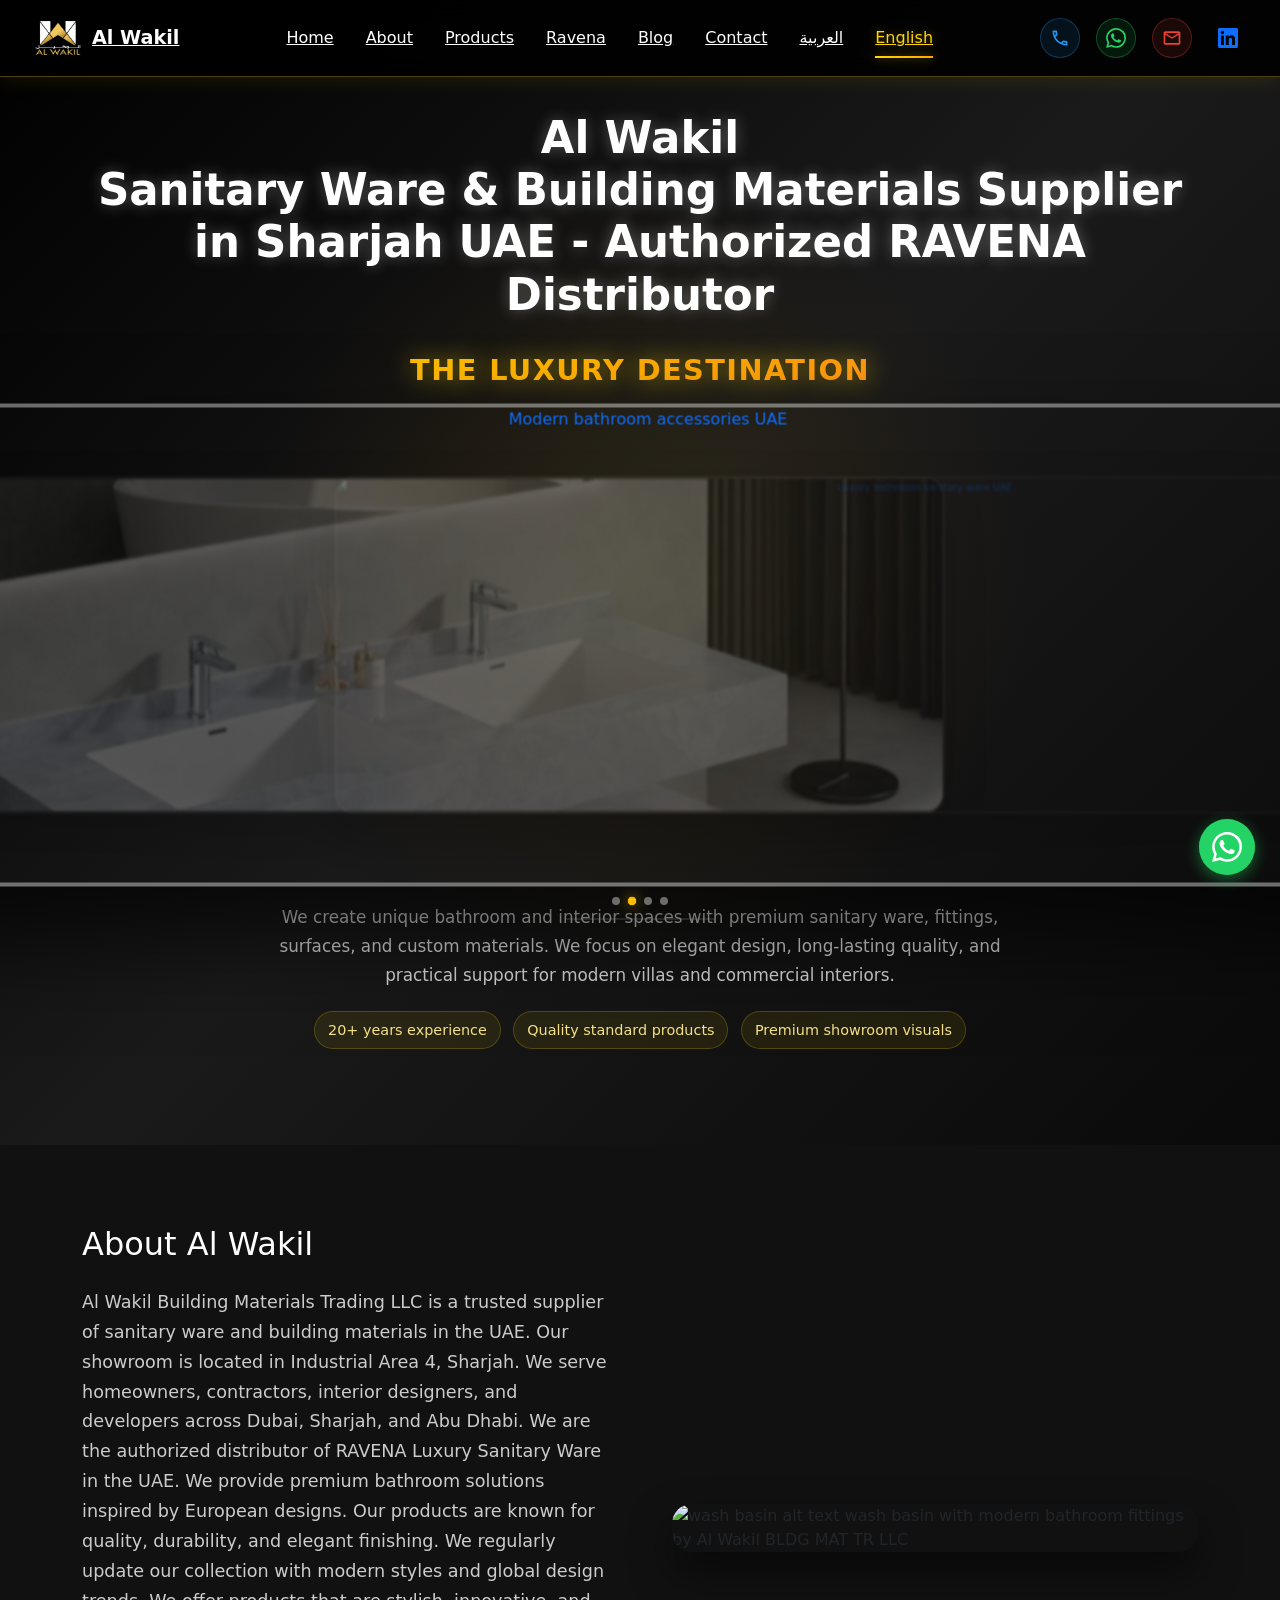
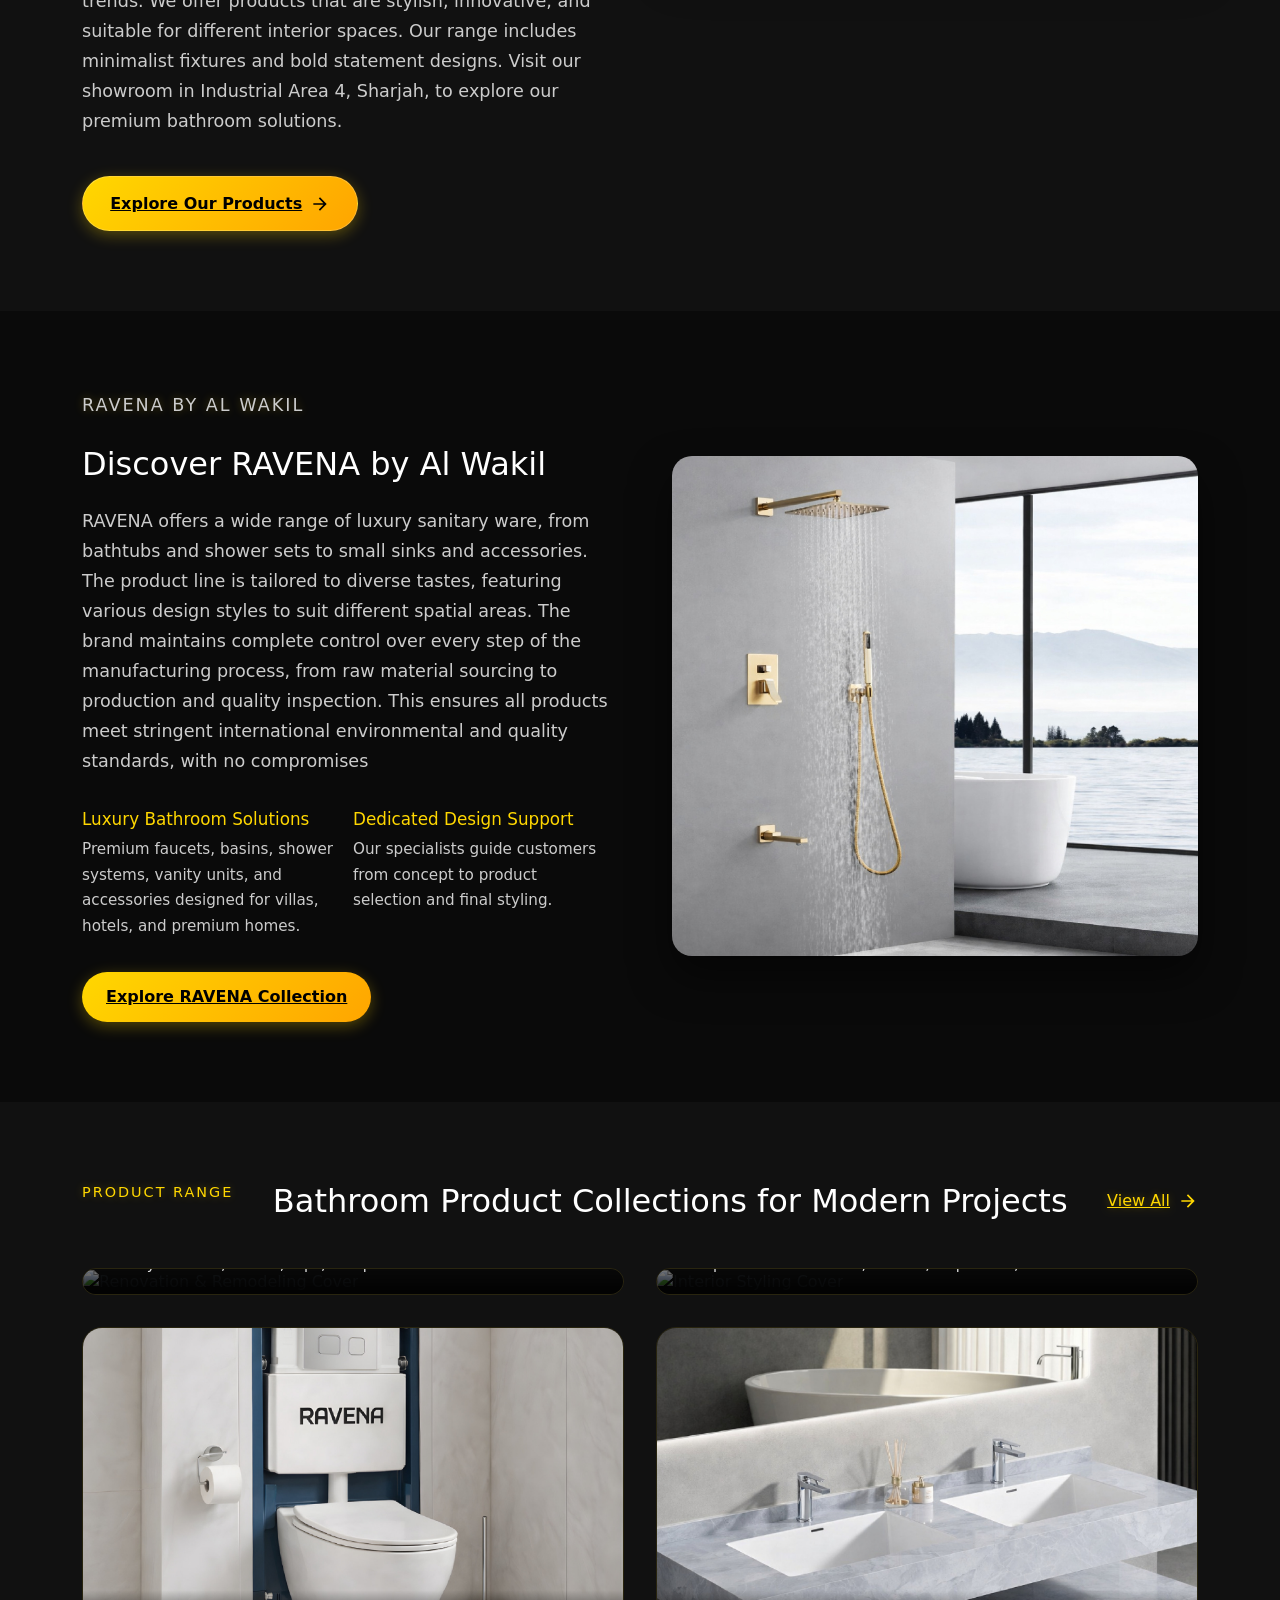
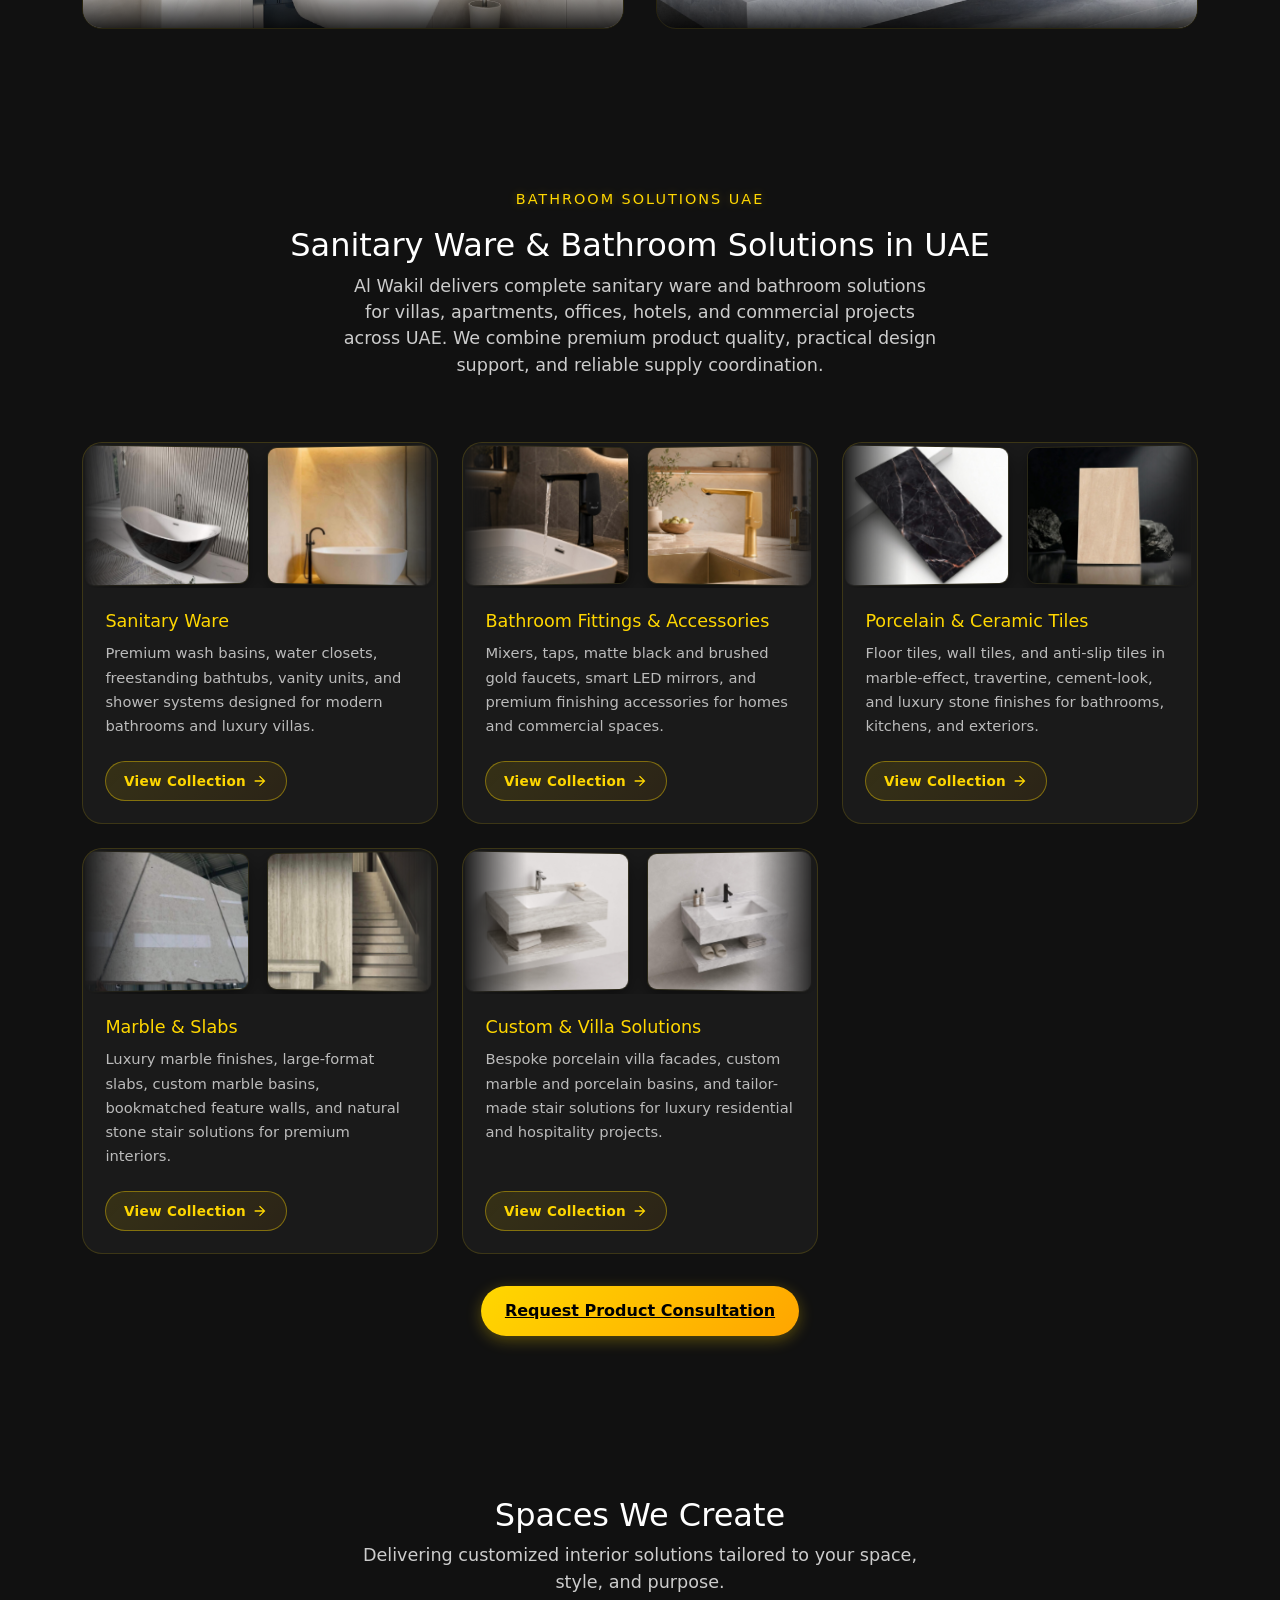
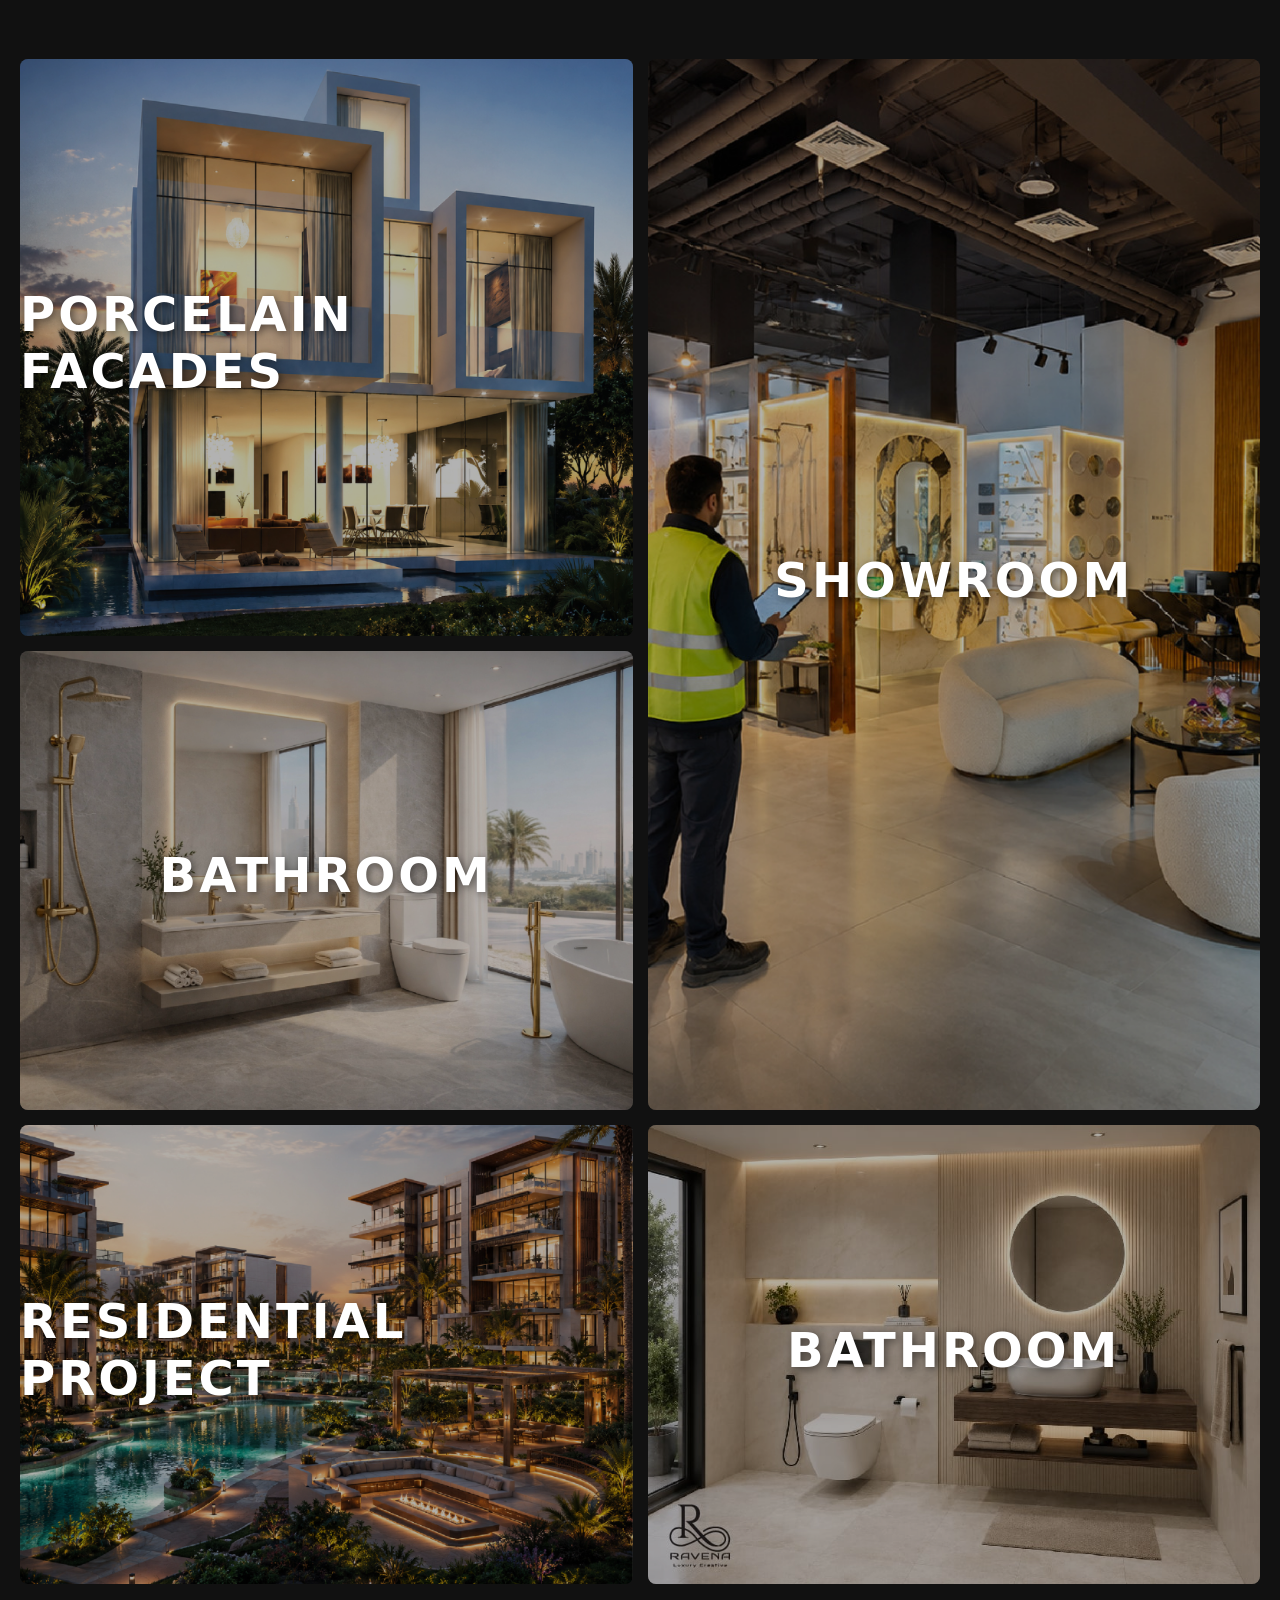
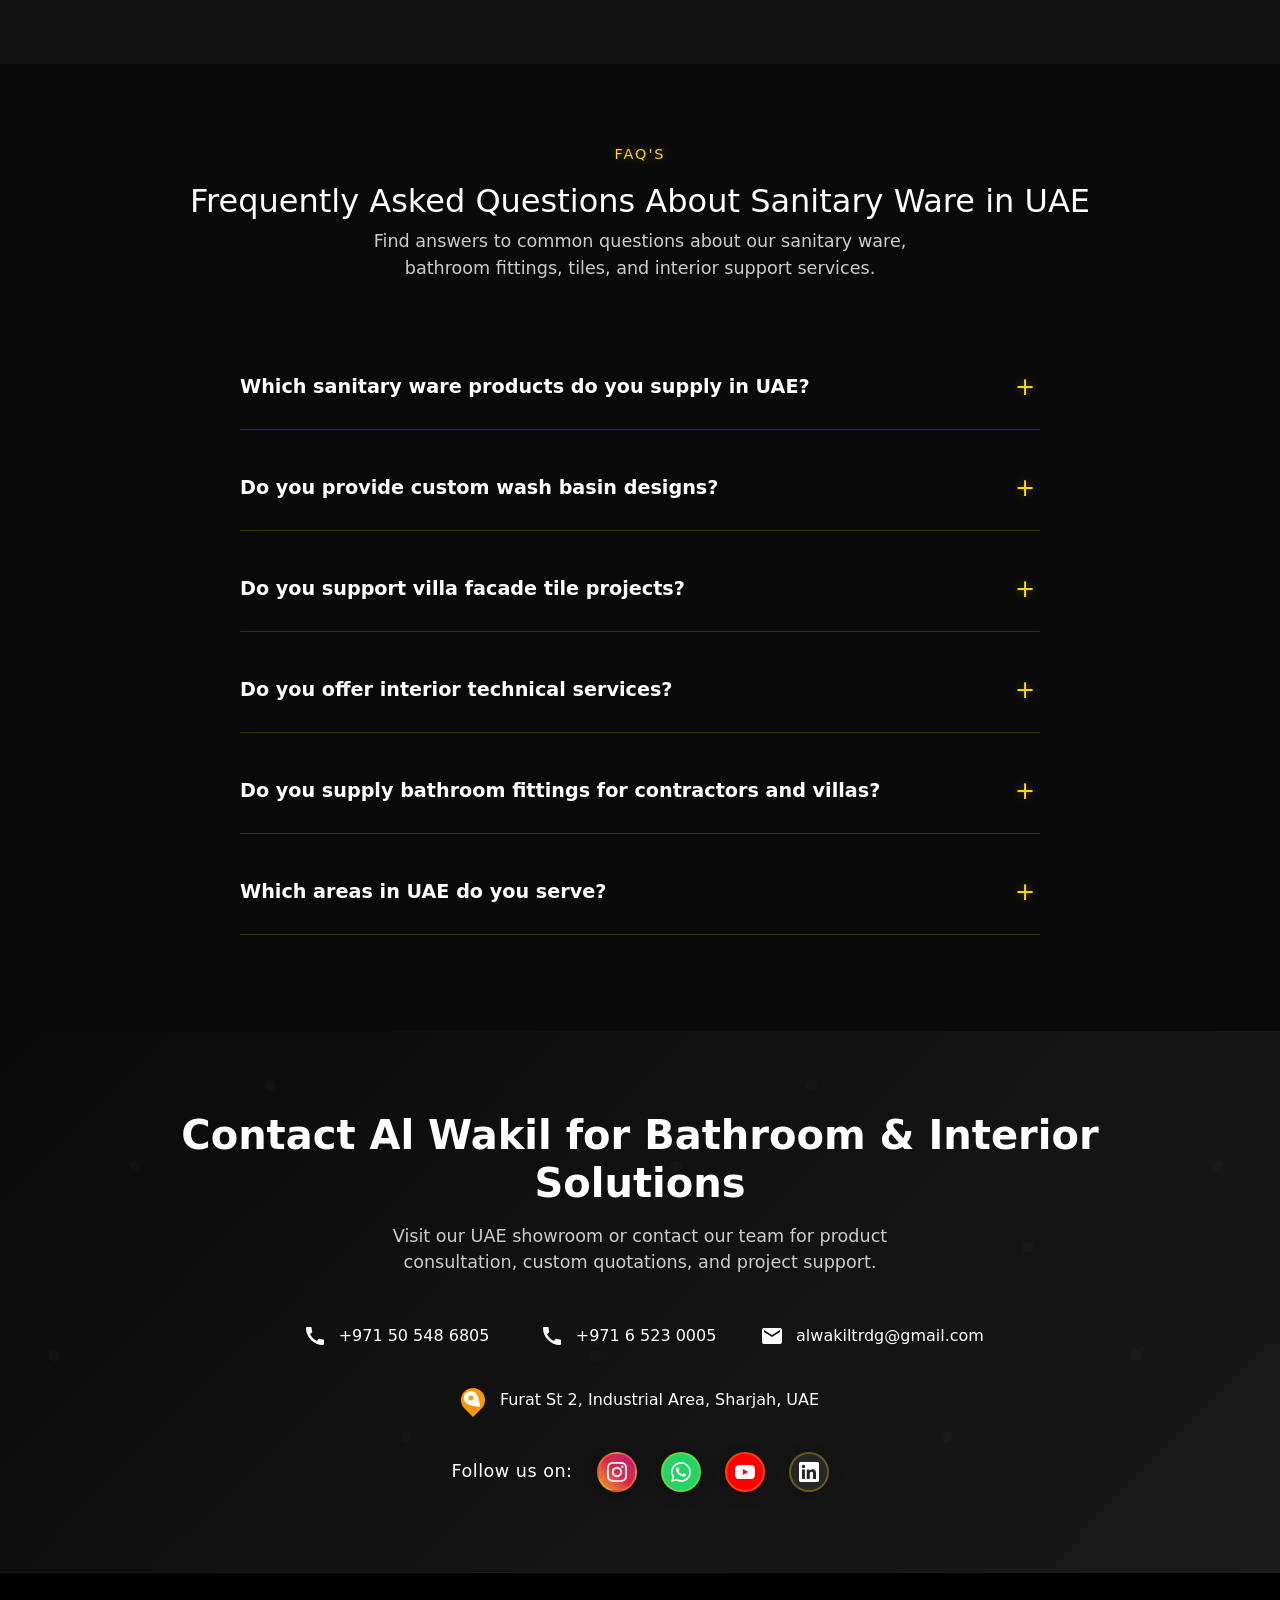
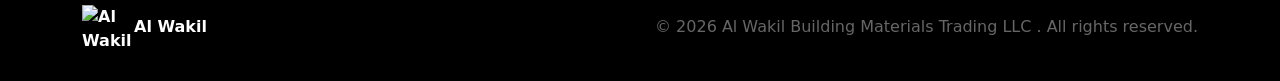
==== commit a4a6f121: "index title updated" ====
--- a/en/index.html
+++ b/en/index.html
@@ -82,7 +82,7 @@
 <!-- <svg viewBox="0 0 52 44" width="40" height="34">
                             <path d="m23.3 0 28.746 28.63V44H38.631v-9.845L17.752 13.361h-4.337V44H0V0h23.3Zm15.33 15.27V0h13.415v15.27H38.631Z" fill="currentColor"></path>
                         </svg> -->
-<h1 class="hero-main-title">Al Wakil<br/>Sanitary Ware &amp; Building Materials &amp; Supplier in  UAE</h1>
+<h1 class="hero-main-title">Al Wakil<br/>Sanitary Ware &amp; Building Materials Supplier in Sharjah UAE - Authorized RAVENA Distributor</h1>
 </div>
 <h2 class="hero-subtitle">THE LUXURY DESTINATION</h2>
 </div>
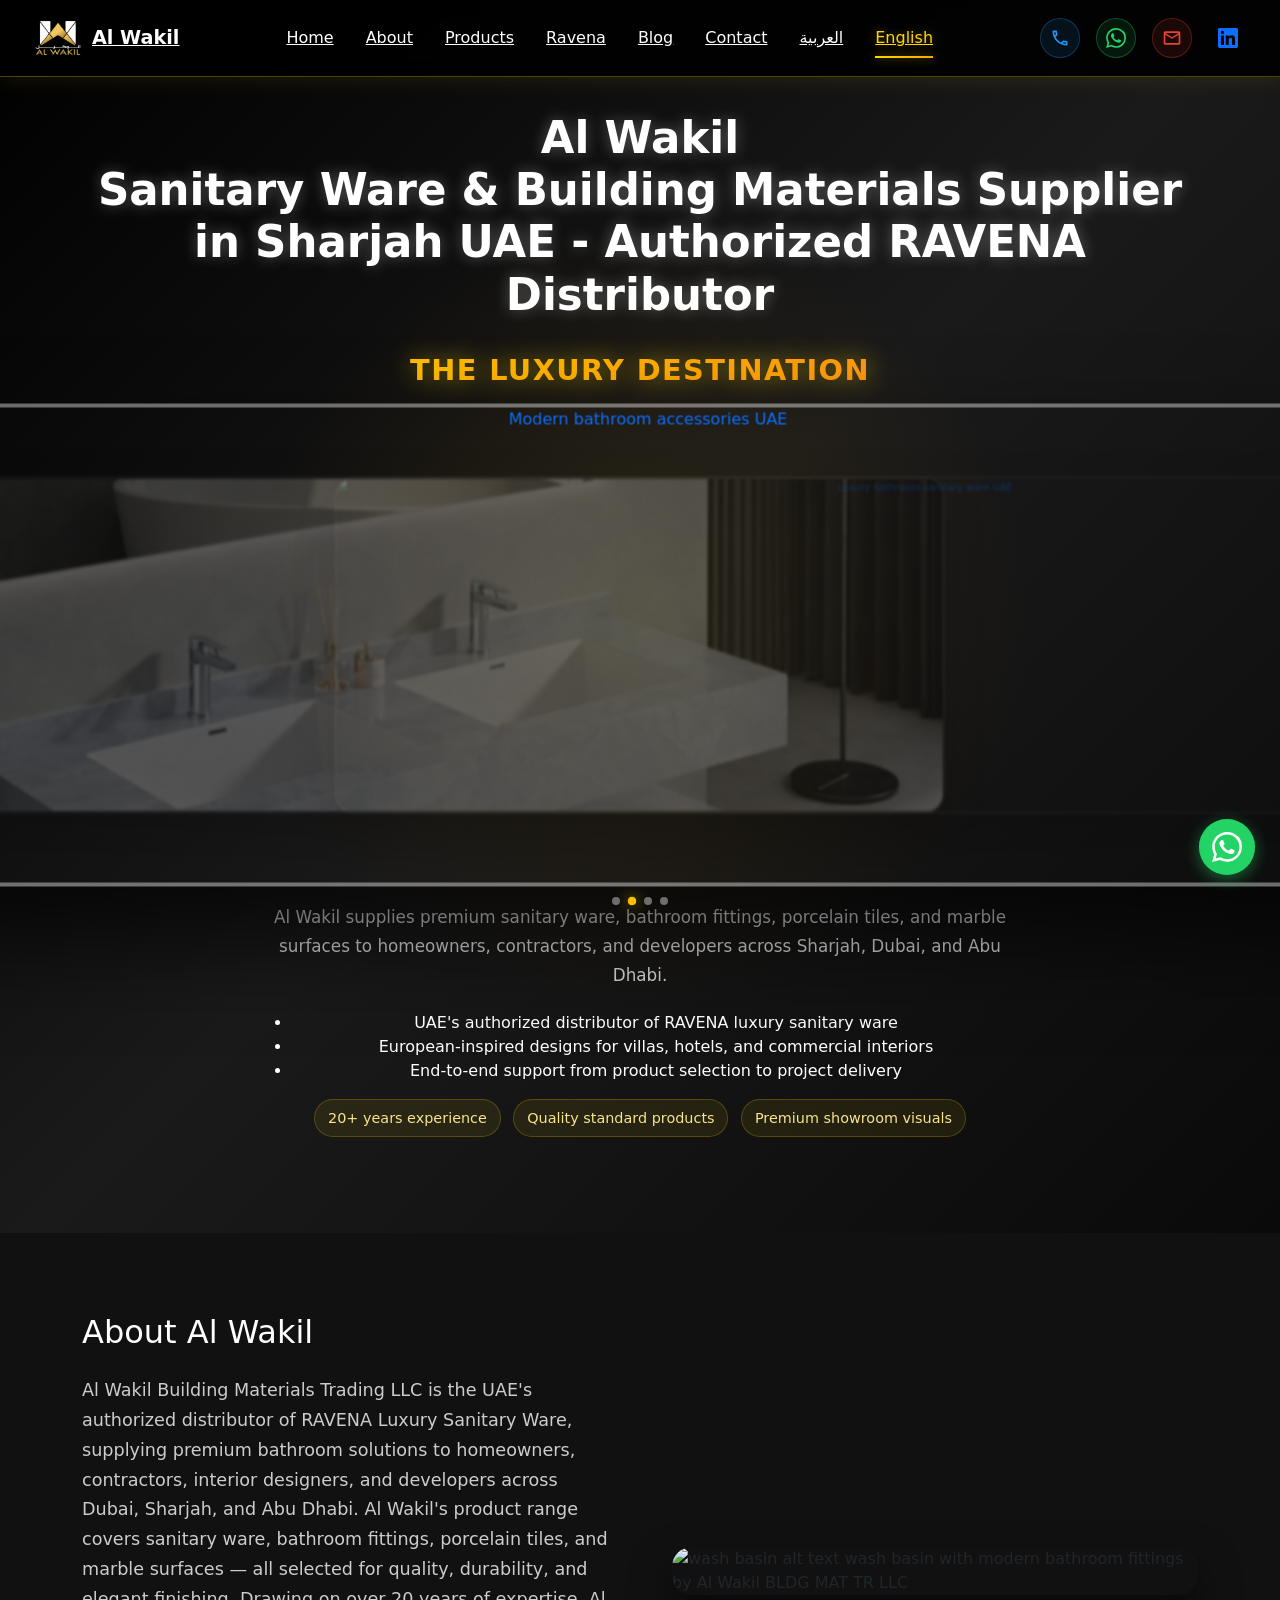
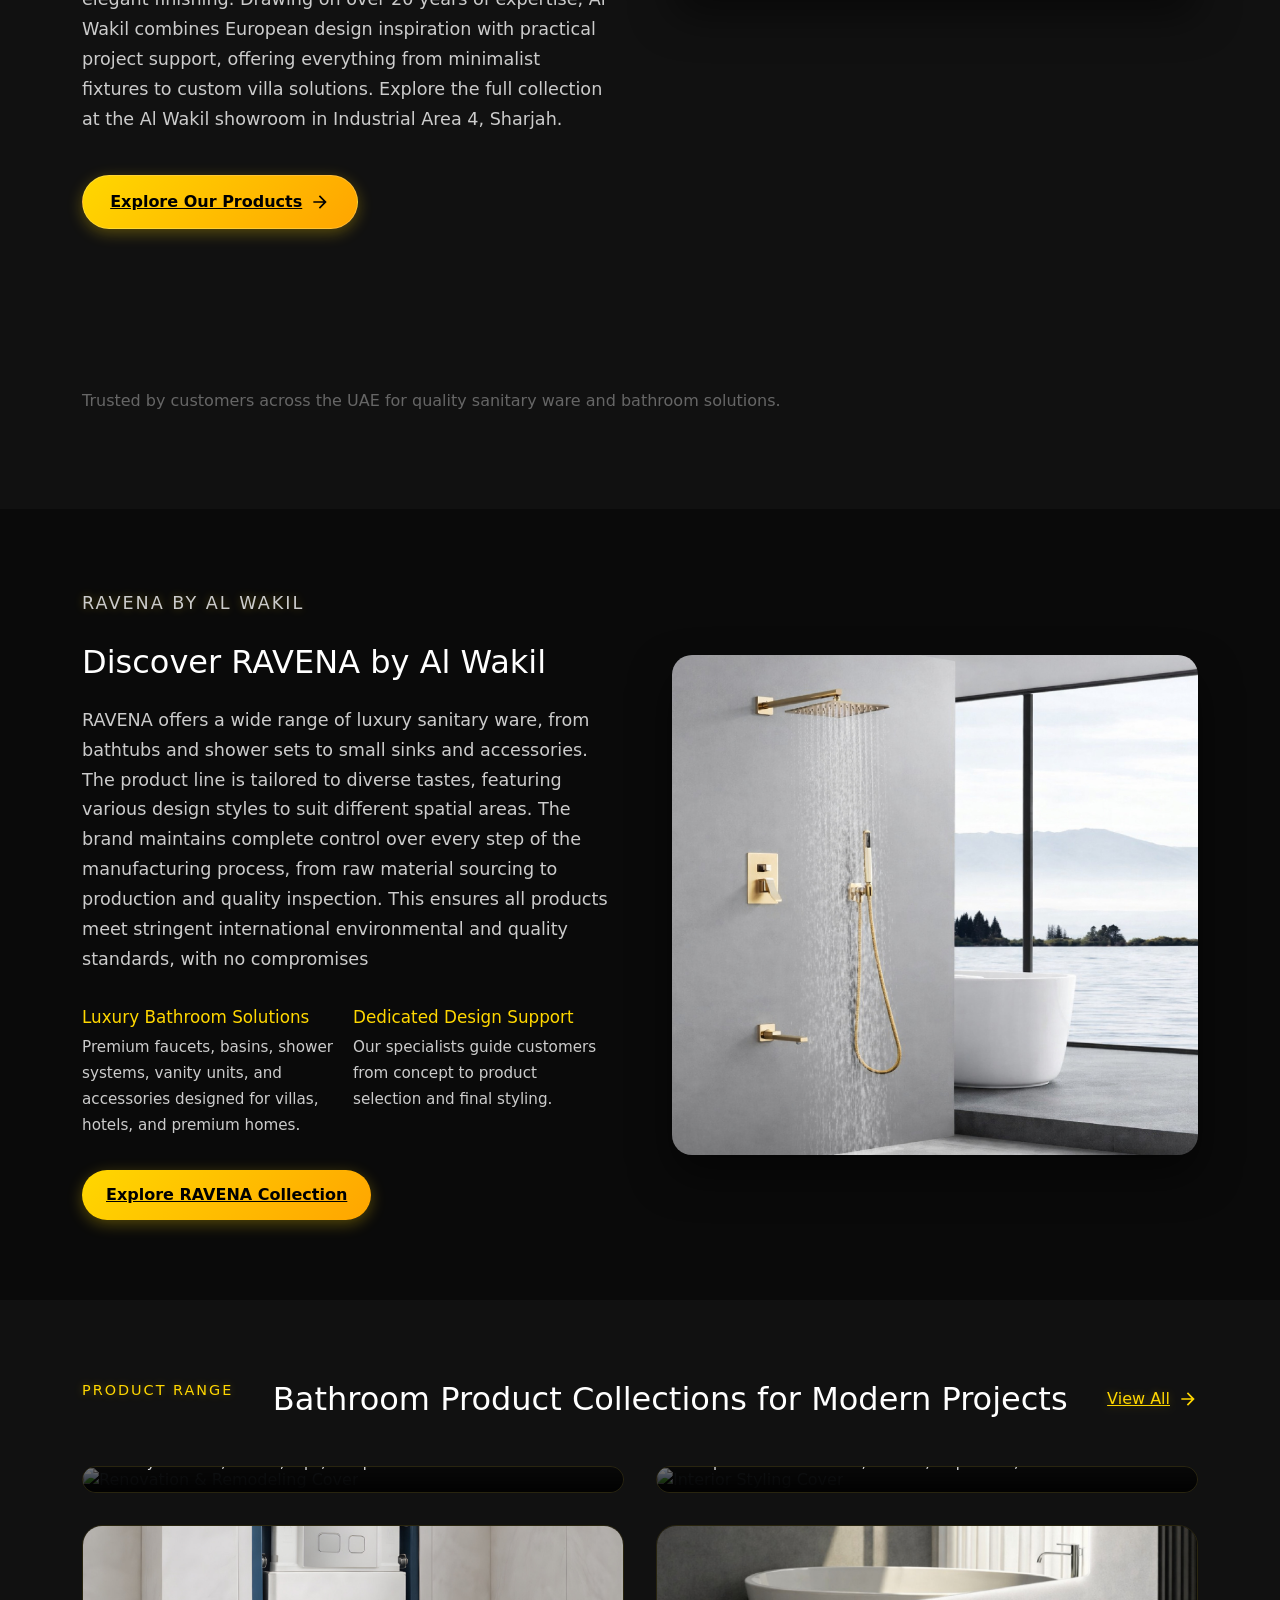
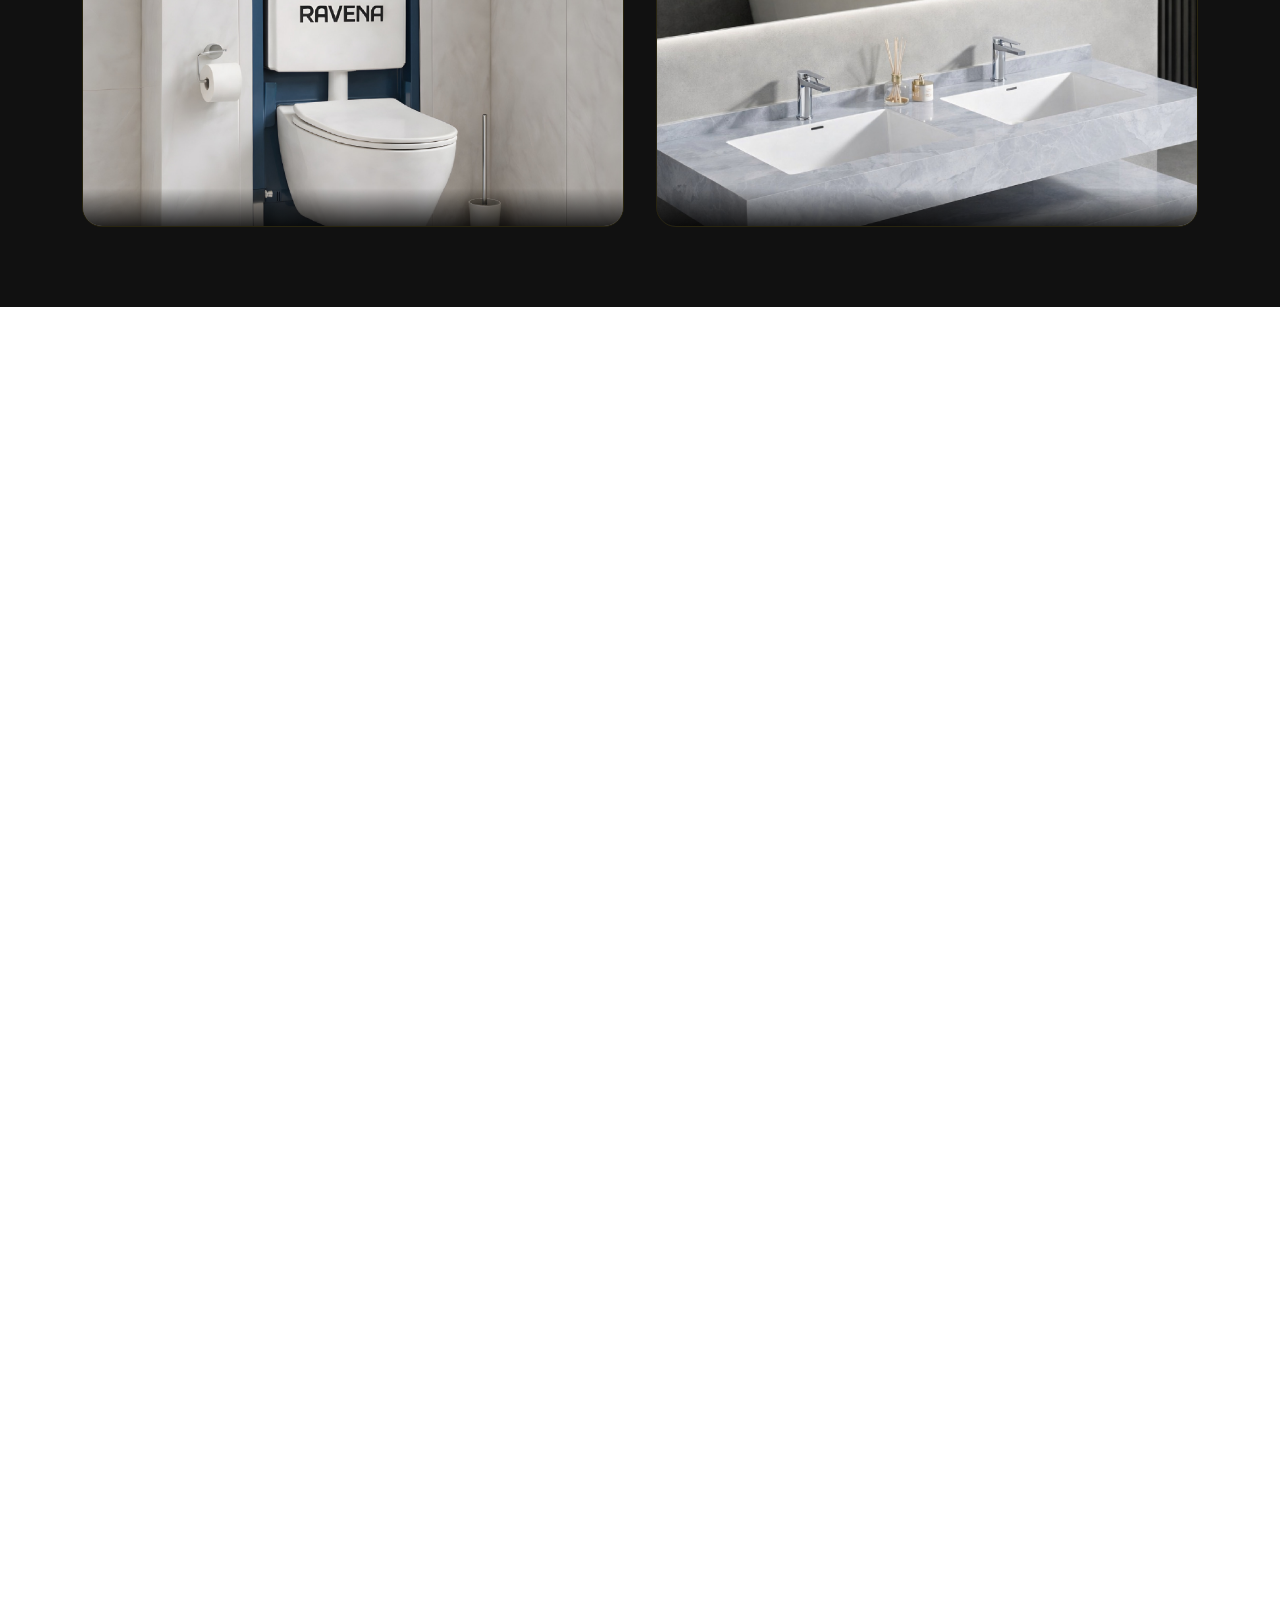
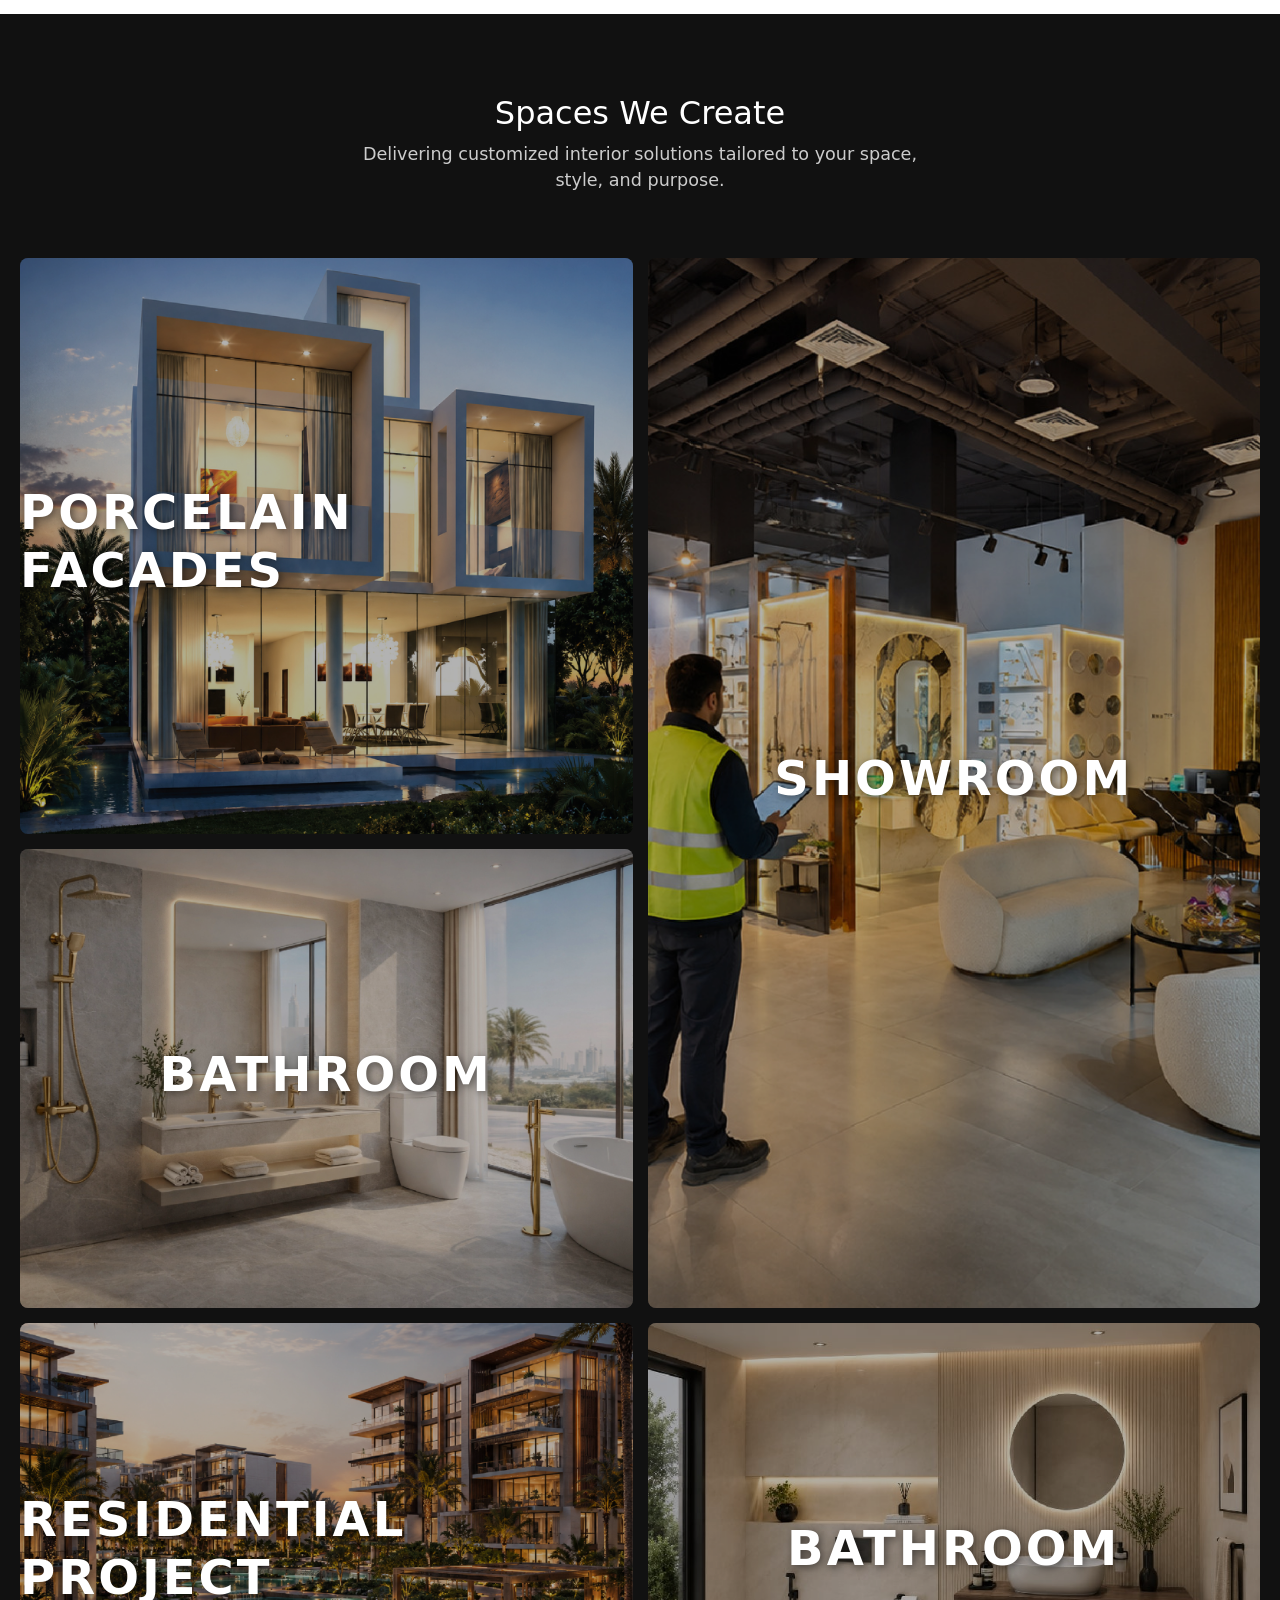
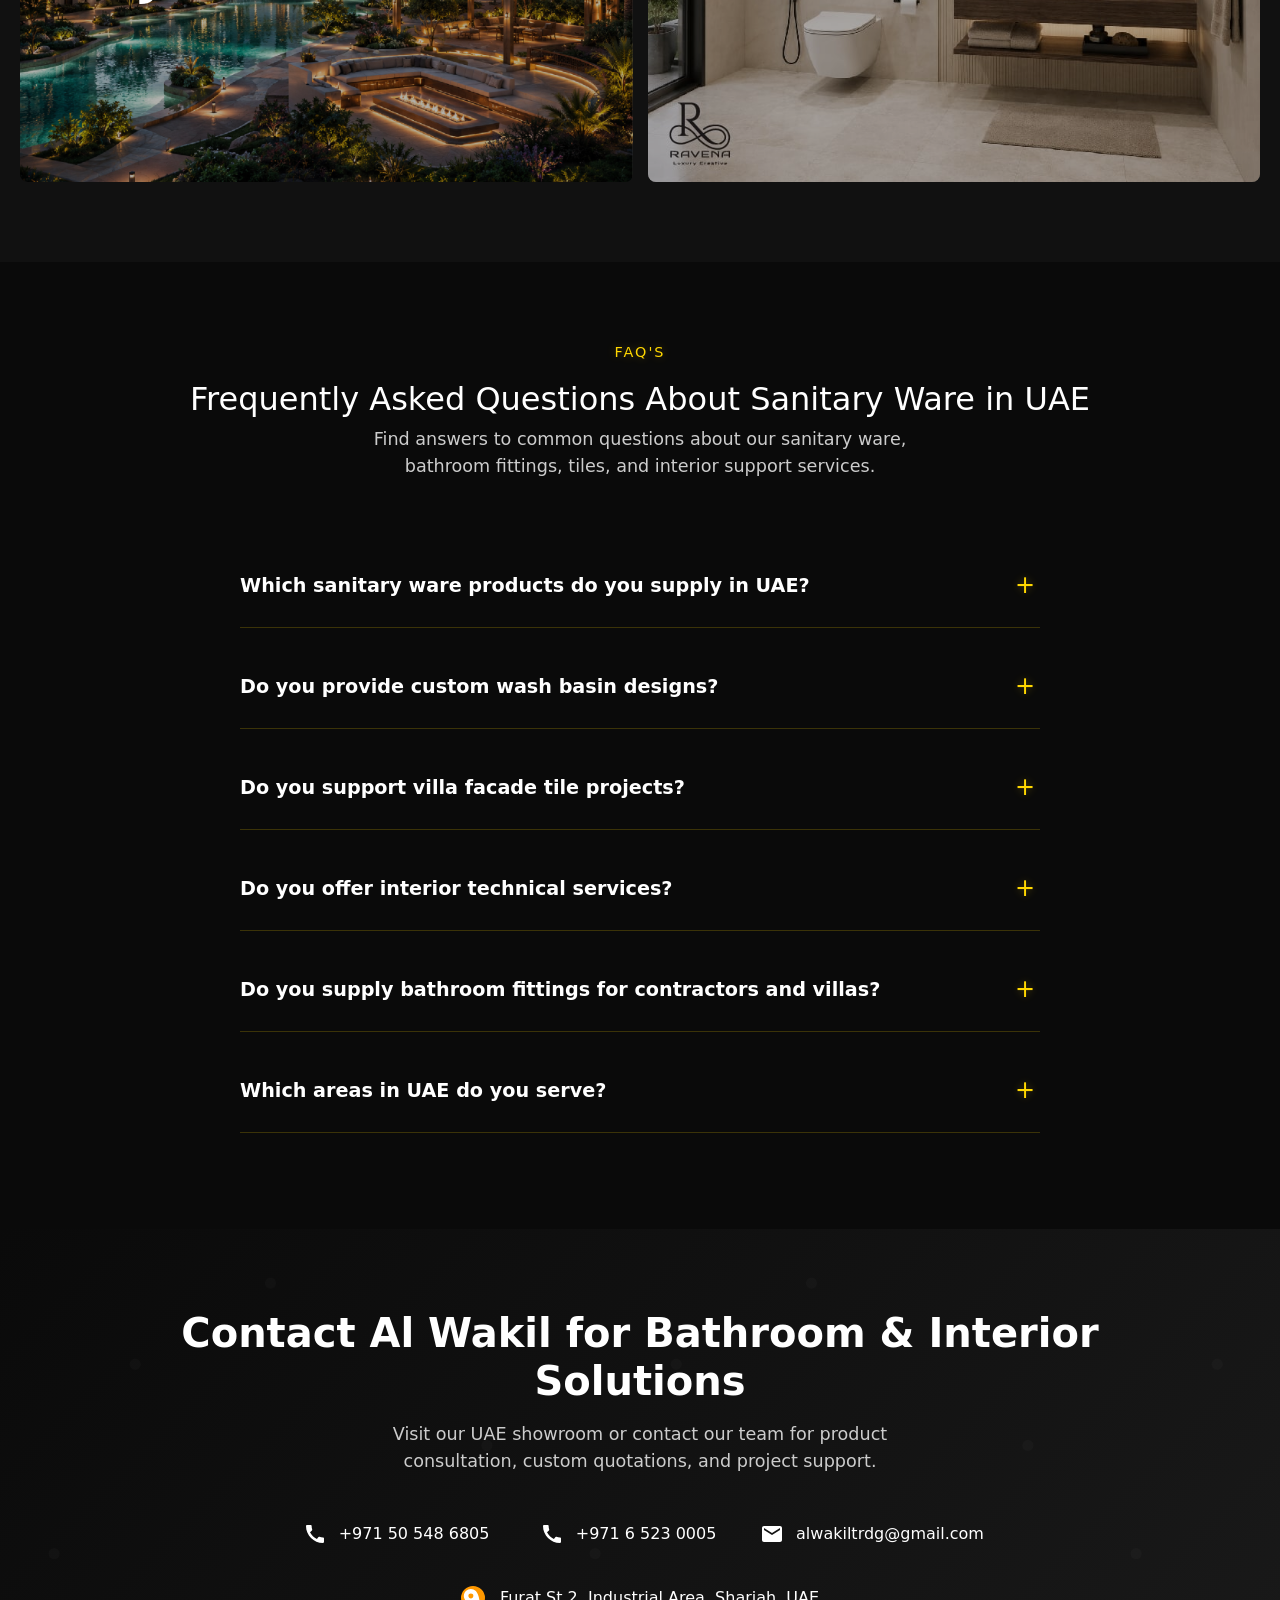
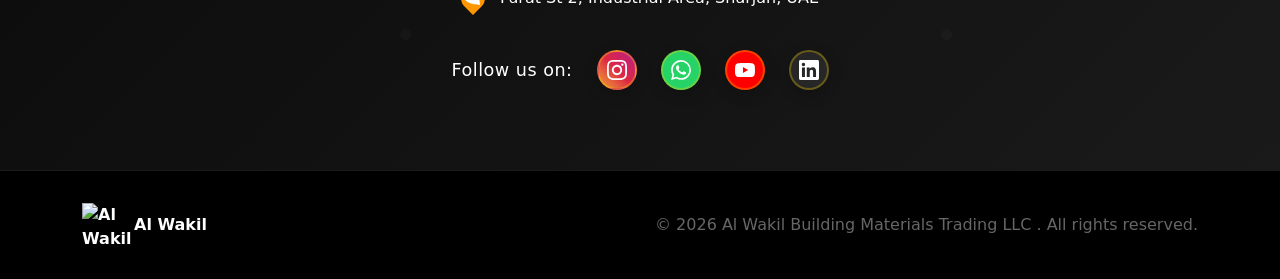
==== commit 4bd38d2c: "index gmb added and coding standard updated" ====
--- a/en/index.html
+++ b/en/index.html
@@ -1,165 +1,194 @@
 <!DOCTYPE html>
 
 <html dir="ltr" lang="en">
+
 <head>
-<meta charset="utf-8"/>
-<meta content="width=device-width, initial-scale=1.0" name="viewport"/>
-<title>Sanitary Ware &amp; Bathroom Solutions UAE | Al Wakil</title>
-<meta content="Al Wakil supplies sanitary ware, bathroom accessories, bathroom fittings, and interior solutions in UAE for stylish homes, villas, and commercial spaces." name="description"/>
-<meta content="sanitary ware suppliers uae, bathroom solutions uae, bathroom accessories uae, bathroom fittings uae" name="keywords"/>
-
-<link href="../faviconsvg.svg" rel="icon" type="image/svg+xml"/>
-<meta content="Sanitary Ware &amp; Bathroom Solutions UAE | Al Wakil" property="og:title"/>
-<meta content="Al Wakil supplies sanitary ware, bathroom accessories, bathroom fittings, and interior solutions in UAE." property="og:description"/>
-<meta content="website" property="og:type"/>
-<meta content="https://alwakil.ae/en/" property="og:url"/>
-<!-- helo new file -->
-<!-- Local CSS -->
-<link href="../css/styles.css" rel="stylesheet"/>
-<!-- Local JavaScript -->
-<script defer="" src="../js/script.js"></script>
-<!-- Bootstrap CSS -->
-<link href="https://cdn.jsdelivr.net/npm/bootstrap@5.3.2/dist/css/bootstrap.min.css" rel="stylesheet"/>
-<link href="https://alwakil.ae/en/" rel="canonical"/><link href="https://alwakil.ae/" hreflang="ar" rel="alternate"/><link href="https://alwakil.ae/en/" hreflang="en" rel="alternate"/><link href="https://alwakil.ae/" hreflang="x-default" rel="alternate"/><meta content="en" http-equiv="content-language"/></head>
+    <meta charset="utf-8" />
+    <meta content="width=device-width, initial-scale=1.0" name="viewport" />
+    <title>Sanitary Ware &amp; Bathroom Solutions UAE | Al Wakil</title>
+    <meta
+        content="Al Wakil supplies sanitary ware, bathroom accessories, bathroom fittings, and interior solutions in UAE for stylish homes, villas, and commercial spaces."
+        name="description" />
+    <meta content="sanitary ware suppliers uae, bathroom solutions uae, bathroom accessories uae, bathroom fittings uae"
+        name="keywords" />
+
+    <link href="../faviconsvg.svg" rel="icon" type="image/svg+xml" />
+    <meta content="Sanitary Ware &amp; Bathroom Solutions UAE | Al Wakil" property="og:title" />
+    <meta
+        content="Al Wakil supplies sanitary ware, bathroom accessories, bathroom fittings, and interior solutions in UAE."
+        property="og:description" />
+    <meta content="website" property="og:type" />
+    <meta content="https://alwakil.ae/en/" property="og:url" />
+    <!-- helo new file -->
+    <!-- Local CSS -->
+    <link href="../css/styles.css" rel="stylesheet" />
+    <!-- Local JavaScript -->
+    <script defer="" src="../js/script.js"></script>
+    <!-- Bootstrap CSS -->
+    <link href="https://cdn.jsdelivr.net/npm/bootstrap@5.3.2/dist/css/bootstrap.min.css" rel="stylesheet" />
+    <link href="https://alwakil.ae/en/" rel="canonical" />
+    <link href="https://alwakil.ae/" hreflang="ar" rel="alternate" />
+    <link href="https://alwakil.ae/en/" hreflang="en" rel="alternate" />
+    <link href="https://alwakil.ae/" hreflang="x-default" rel="alternate" />
+    <meta content="en" http-equiv="content-language" />
+</head>
+
 <body class="ltr">
-<!-- Navigation -->
-<nav class="main-nav">
-<div class="nav-container">
-<!-- Logo -->
-<div class="logo">
-<a class="logo-link" href="index.html">
-<img alt="Al Wakil Logo" height="44" src="../images/logo1.jpg" width="52"/>
-<span>Al Wakil</span>
-</a>
-</div>
-<!-- Navigation Links -->
-<div class="nav-links">
-<!-- -->
-<a href="index.html">Home</a>
-<a href="about.html">About</a>
-<a href="products.html">Products</a>
-<a href="ravena.html">Ravena</a>
-<a href="blog.html">Blog</a>
-<a href="contact.html">Contact</a>
-<a class="language-switch" href="../index.html">العربية</a><a class="language-switch active" href="index.html">English</a></div>
-<!-- Contact Actions -->
-<div class="nav-actions">
-<a class="contact-btn" href="tel:+971505486805">
-<svg height="20" viewbox="0 0 24 24" width="20">
-<path d="M6.54 5c.06.89.21 1.76.45 2.59l-1.2 1.2c-.41-1.2-.67-2.47-.76-3.79h1.51m9.86 12.02c.85.24 1.72.39 2.6.45v1.49c-1.32-.09-2.59-.35-3.8-.75l1.2-1.19M7.5 3H4c-.55 0-1 .45-1 1 0 9.39 7.61 17 17 17 .55 0 1-.45 1-1v-3.49c0-.55-.45-1-1-1-1.24 0-2.45-.2-3.57-.57-.1-.04-.21-.05-.31-.05-.26 0-.51.1-.71.29l-2.2 2.2c-2.83-1.45-5.15-3.76-6.59-6.59l2.2-2.2c.28-.28.36-.67.25-1.02C8.7 6.45 8.5 5.25 8.5 4c0-.55-.45-1-1-1z" fill="currentColor"></path>
-</svg>
-</a>
-<a class="contact-btn" href="https://api.whatsapp.com/send?phone=971505486805&amp;text=Welcome%20To%20ALWAKIL%20Whatsapp" rel="noopener noreferrer" target="_blank">
-<svg height="20" viewbox="0 0 24 24" width="20">
-<path d="M17.472 14.382c-.297-.149-1.758-.867-2.03-.967-.273-.099-.471-.148-.67.15-.197.297-.767.966-.94 1.164-.173.199-.347.223-.644.075-.297-.15-1.255-.463-2.39-1.475-.883-.788-1.48-1.761-1.653-2.059-.173-.297-.018-.458.13-.606.134-.133.298-.347.446-.52.149-.174.198-.298.298-.497.099-.198.05-.371-.025-.52-.075-.149-.669-1.612-.916-2.207-.242-.579-.487-.5-.669-.51-.173-.008-.371-.01-.57-.01-.198 0-.52.074-.792.372-.272.297-1.04 1.016-1.04 2.479 0 1.462 1.065 2.875 1.213 3.074.149.198 2.096 3.2 5.077 4.487.709.306 1.262.489 1.694.625.712.227 1.36.195 1.871.118.571-.085 1.758-.719 2.006-1.413.248-.694.248-1.289.173-1.413-.074-.124-.272-.198-.57-.347m-5.421 7.403h-.004a9.87 9.87 0 01-5.031-1.378l-.361-.214-3.741.982.998-3.648-.235-.374a9.86 9.86 0 01-1.51-5.26c.001-5.45 4.436-9.884 9.888-9.884 2.64 0 5.122 1.03 6.988 2.898a9.825 9.825 0 012.893 6.994c-.003 5.45-4.437 9.884-9.885 9.884m8.413-18.297A11.815 11.815 0 0012.05 0C5.495 0 .16 5.335.157 11.892c0 2.096.547 4.142 1.588 5.945L.057 24l6.305-1.654a11.882 11.882 0 005.683 1.448h.005c6.554 0 11.89-5.335 11.893-11.893A11.821 11.821 0 0020.893 3.386" fill="currentColor"></path>
-</svg>
-</a>
-<a class="contact-btn" href="mailto:alwakiltrdg@gmail.com">
-<svg height="20" viewbox="0 0 24 24" width="20">
-<path d="M22 6c0-1.1-.9-2-2-2H4c-1.1 0-2 .9-2 2v12c0 1.1.9 2 2 2h16c1.1 0 2-.9 2-2V6zm-2 0l-8 4.99L4 6h16zm0 12H4V8l8 5 8-5v10z" fill="currentColor"></path>
-</svg>
-</a>
-<a aria-label="LinkedIn Al Wakil" class="contact-btn" href="https://www.linkedin.com/company/al-wakiltrading/
+    <!-- Navigation -->
+    <nav class="main-nav">
+        <div class="nav-container">
+            <!-- Logo -->
+            <div class="logo">
+                <a class="logo-link" href="index.html">
+                    <img alt="Al Wakil Logo" height="44" src="../images/logo1.jpg" width="52" />
+                    <span>Al Wakil</span>
+                </a>
+            </div>
+            <!-- Navigation Links -->
+            <div class="nav-links">
+                <!-- -->
+                <a href="index.html">Home</a>
+                <a href="about.html">About</a>
+                <a href="products.html">Products</a>
+                <a href="ravena.html">Ravena</a>
+                <a href="blog.html">Blog</a>
+                <a href="contact.html">Contact</a>
+                <a class="language-switch" href="../index.html">العربية</a><a class="language-switch active"
+                    href="index.html">English</a>
+            </div>
+            <!-- Contact Actions -->
+            <div class="nav-actions">
+                <a class="contact-btn" href="tel:+971505486805">
+                    <svg height="20" viewbox="0 0 24 24" width="20">
+                        <path
+                            d="M6.54 5c.06.89.21 1.76.45 2.59l-1.2 1.2c-.41-1.2-.67-2.47-.76-3.79h1.51m9.86 12.02c.85.24 1.72.39 2.6.45v1.49c-1.32-.09-2.59-.35-3.8-.75l1.2-1.19M7.5 3H4c-.55 0-1 .45-1 1 0 9.39 7.61 17 17 17 .55 0 1-.45 1-1v-3.49c0-.55-.45-1-1-1-1.24 0-2.45-.2-3.57-.57-.1-.04-.21-.05-.31-.05-.26 0-.51.1-.71.29l-2.2 2.2c-2.83-1.45-5.15-3.76-6.59-6.59l2.2-2.2c.28-.28.36-.67.25-1.02C8.7 6.45 8.5 5.25 8.5 4c0-.55-.45-1-1-1z"
+                            fill="currentColor"></path>
+                    </svg>
+                </a>
+                <a class="contact-btn"
+                    href="https://api.whatsapp.com/send?phone=971505486805&amp;text=Welcome%20To%20ALWAKIL%20Whatsapp"
+                    rel="noopener noreferrer" target="_blank">
+                    <svg height="20" viewbox="0 0 24 24" width="20">
+                        <path
+                            d="M17.472 14.382c-.297-.149-1.758-.867-2.03-.967-.273-.099-.471-.148-.67.15-.197.297-.767.966-.94 1.164-.173.199-.347.223-.644.075-.297-.15-1.255-.463-2.39-1.475-.883-.788-1.48-1.761-1.653-2.059-.173-.297-.018-.458.13-.606.134-.133.298-.347.446-.52.149-.174.198-.298.298-.497.099-.198.05-.371-.025-.52-.075-.149-.669-1.612-.916-2.207-.242-.579-.487-.5-.669-.51-.173-.008-.371-.01-.57-.01-.198 0-.52.074-.792.372-.272.297-1.04 1.016-1.04 2.479 0 1.462 1.065 2.875 1.213 3.074.149.198 2.096 3.2 5.077 4.487.709.306 1.262.489 1.694.625.712.227 1.36.195 1.871.118.571-.085 1.758-.719 2.006-1.413.248-.694.248-1.289.173-1.413-.074-.124-.272-.198-.57-.347m-5.421 7.403h-.004a9.87 9.87 0 01-5.031-1.378l-.361-.214-3.741.982.998-3.648-.235-.374a9.86 9.86 0 01-1.51-5.26c.001-5.45 4.436-9.884 9.888-9.884 2.64 0 5.122 1.03 6.988 2.898a9.825 9.825 0 012.893 6.994c-.003 5.45-4.437 9.884-9.885 9.884m8.413-18.297A11.815 11.815 0 0012.05 0C5.495 0 .16 5.335.157 11.892c0 2.096.547 4.142 1.588 5.945L.057 24l6.305-1.654a11.882 11.882 0 005.683 1.448h.005c6.554 0 11.89-5.335 11.893-11.893A11.821 11.821 0 0020.893 3.386"
+                            fill="currentColor"></path>
+                    </svg>
+                </a>
+                <a class="contact-btn" href="mailto:alwakiltrdg@gmail.com">
+                    <svg height="20" viewbox="0 0 24 24" width="20">
+                        <path
+                            d="M22 6c0-1.1-.9-2-2-2H4c-1.1 0-2 .9-2 2v12c0 1.1.9 2 2 2h16c1.1 0 2-.9 2-2V6zm-2 0l-8 4.99L4 6h16zm0 12H4V8l8 5 8-5v10z"
+                            fill="currentColor"></path>
+                    </svg>
+                </a>
+                <a aria-label="LinkedIn Al Wakil" class="contact-btn" href="https://www.linkedin.com/company/al-wakiltrading/
 " rel="noopener noreferrer" target="_blank">
-<svg height="20" viewbox="0 0 24 24" width="20">
-<path d="M20.447 20.452h-3.554v-5.569c0-1.328-.027-3.037-1.852-3.037-1.853 0-2.136 1.445-2.136 2.939v5.667H9.351V9h3.414v1.561h.046c.477-.9 1.637-1.85 3.37-1.85 3.601 0 4.267 2.37 4.267 5.455v6.286zM5.337 7.433a2.062 2.062 0 01-2.063-2.065 2.064 2.064 0 112.063 2.065zm1.782 13.019H3.555V9h3.564v11.452zM22.225 0H1.771C.792 0 0 .774 0 1.729v20.542C0 23.227.792 24 1.771 24h20.451C23.2 24 24 23.227 24 22.271V1.729C24 .774 23.2 0 22.222 0h.003z" fill="currentColor"></path>
-</svg>
-</a>
-</div>
-</div>
-</nav>
-<!-- Main Content -->
-<main>
-<!-- Hero Section -->
-<section class="hero">
-<div class="hero-background">
-<div class="gradient-glow"></div>
-<!-- <canvas id="particles-canvas" width="1200" height="800"></canvas> -->
-</div>
-<div class="hero-content">
-<div class="hero-text">
-<div class="hero-logo">
-<!-- <svg viewBox="0 0 52 44" width="40" height="34">
+                    <svg height="20" viewbox="0 0 24 24" width="20">
+                        <path
+                            d="M20.447 20.452h-3.554v-5.569c0-1.328-.027-3.037-1.852-3.037-1.853 0-2.136 1.445-2.136 2.939v5.667H9.351V9h3.414v1.561h.046c.477-.9 1.637-1.85 3.37-1.85 3.601 0 4.267 2.37 4.267 5.455v6.286zM5.337 7.433a2.062 2.062 0 01-2.063-2.065 2.064 2.064 0 112.063 2.065zm1.782 13.019H3.555V9h3.564v11.452zM22.225 0H1.771C.792 0 0 .774 0 1.729v20.542C0 23.227.792 24 1.771 24h20.451C23.2 24 24 23.227 24 22.271V1.729C24 .774 23.2 0 22.222 0h.003z"
+                            fill="currentColor"></path>
+                    </svg>
+                </a>
+            </div>
+        </div>
+    </nav>
+    <!-- Main Content -->
+    <main>
+        <!-- Hero Section -->
+        <section class="hero">
+            <div class="hero-background">
+                <div class="gradient-glow"></div>
+                <!-- <canvas id="particles-canvas" width="1200" height="800"></canvas> -->
+            </div>
+            <div class="hero-content">
+                <div class="hero-text">
+                    <div class="hero-logo">
+                        <!-- <svg viewBox="0 0 52 44" width="40" height="34">
                             <path d="m23.3 0 28.746 28.63V44H38.631v-9.845L17.752 13.361h-4.337V44H0V0h23.3Zm15.33 15.27V0h13.415v15.27H38.631Z" fill="currentColor"></path>
                         </svg> -->
-<h1 class="hero-main-title">Al Wakil<br/>Sanitary Ware &amp; Building Materials Supplier in Sharjah UAE - Authorized RAVENA Distributor</h1>
-</div>
-<h2 class="hero-subtitle">THE LUXURY DESTINATION</h2>
-</div>
-<div class="hero-slider">
-<div class="slider-container">
-<a aria-label="View Al Wakil products" href="products.html">
-<img alt="wash basin alt text  wash basin with modern bathroom fittings by Al Wakil BLDG MAT TR LLC" class="hero-slide active" src="../images/ravena-interior-2.jpg"/>
-</a>
-<a aria-label="View modern bathroom accessories" href="products.html">
-<img alt="Modern bathroom accessories UAE" class="hero-slide" src="../images/living-02.webp"/>
-</a>
-<a aria-label="View luxury bathroom sanitary ware" href="products.html">
-<img alt="Luxury bathroom sanitary ware UAE" class="hero-slide active" src="../images/bathroom-01.webp"/>
-</a>
-<a aria-label="View premium wash basin and sanitary ware" href="products.html">
-<img alt="Premium wash basin and sanitary ware UAE" class="hero-slide" src="../images/bathroom-02.webp"/>
-</a>
-</div>
-<div class="slider-indicators">
-<div class="indicator active" data-slide="0"></div>
-<div class="indicator" data-slide="1"></div>
-<div class="indicator" data-slide="2"></div>
-<div class="indicator" data-slide="3"></div>
-</div>
-<div class="slider-progress">
-<div class="progress-bar"></div>
-</div>
-</div>
-<div class="hero-text">
-<p class="hero-description">
-                        We create unique bathroom and interior spaces with premium sanitary ware, fittings,
-                        surfaces, and custom materials. We focus on elegant design, long-lasting quality,
-                        and practical support for modern villas and commercial interiors.
+                        <h1 class="hero-main-title">Al Wakil<br />Sanitary Ware &amp; Building Materials Supplier in
+                            Sharjah UAE - Authorized RAVENA Distributor</h1>
+                    </div>
+                    <h2 class="hero-subtitle">THE LUXURY DESTINATION</h2>
+                </div>
+                <div class="hero-slider">
+                    <div class="slider-container">
+                        <a aria-label="View Al Wakil products" href="products.html">
+                            <img alt="wash basin alt text  wash basin with modern bathroom fittings by Al Wakil BLDG MAT TR LLC"
+                                class="hero-slide active" src="../images/ravena-interior-2.jpg" />
+                        </a>
+                        <a aria-label="View modern bathroom accessories" href="products.html">
+                            <img alt="Modern bathroom accessories UAE" class="hero-slide"
+                                src="../images/living-02.webp" />
+                        </a>
+                        <a aria-label="View luxury bathroom sanitary ware" href="products.html">
+                            <img alt="Luxury bathroom sanitary ware UAE" class="hero-slide active"
+                                src="../images/bathroom-01.webp" />
+                        </a>
+                        <a aria-label="View premium wash basin and sanitary ware" href="products.html">
+                            <img alt="Premium wash basin and sanitary ware UAE" class="hero-slide"
+                                src="../images/bathroom-02.webp" />
+                        </a>
+                    </div>
+                    <div class="slider-indicators">
+                        <div class="indicator active" data-slide="0"></div>
+                        <div class="indicator" data-slide="1"></div>
+                        <div class="indicator" data-slide="2"></div>
+                        <div class="indicator" data-slide="3"></div>
+                    </div>
+                    <!-- <div class="slider-progress">
+                        <div class="progress-bar"></div>
+                    </div> -->
+                </div>
+                <div class="hero-text">
+                    <p class="hero-description">
+                        Al Wakil supplies premium sanitary ware, bathroom fittings, porcelain tiles, 
+                        and marble surfaces to homeowners, contractors, and developers across Sharjah, Dubai, 
+                        and Abu Dhabi.
                     </p>
-<!-- <a href="https://wa.me/971505486805?text=Hello%20ALWAKIL%2C%20I%20would%20like%20a%20free%20quote%20for%20bathroom%20and%20interior%20solutions." class="hero-cta" target="_blank" rel="noopener noreferrer">Get a Free Quote</a> -->
-<div aria-label="Al Wakil trust highlights" class="hero-trust-strip">
-<span>20+ years experience</span>
-<span>Quality standard products</span>
-<span>Premium showroom visuals</span>
-</div>
-</div>
-</div>
-</section>
-<!-- About Section -->
-<section class="about" id="about">
-<div class="container">
-<div class="about-content">
-<div class="about-text">
-<!-- <p class="section-label">About Al Wakil</p> -->
-<h2>About Al Wakil</h2>
-<p>
-                            Al Wakil Building Materials Trading LLC is a trusted supplier of 
-                            sanitary ware and building materials in the UAE. 
-                            Our showroom is located in Industrial Area 4, Sharjah.
-                            We serve homeowners, contractors, interior designers, and developers 
-                            across Dubai, Sharjah, and Abu Dhabi.
-                            We are the authorized distributor of RAVENA Luxury Sanitary Ware in the UAE. 
-                            We provide premium bathroom solutions inspired by European designs. Our products 
-                            are known for quality, durability, and elegant finishing.
-                            We regularly update our collection with modern styles and global design trends. 
-                            We offer products that are stylish, innovative, and suitable for different interior 
-                            spaces. Our range includes minimalist fixtures and bold statement designs.
-                            Visit our showroom in Industrial Area 4, Sharjah, to explore our premium bathroom
-                             solutions.
-                            </p>
-<a class="learn-more-btn about-products-btn" href="products.html">
-<span>Explore Our Products</span>
-<svg aria-hidden="true" height="20" viewbox="0 0 24 24" width="20">
-<path d="M12 4l-1.41 1.41L16.17 11H4v2h12.17l-5.58 5.59L12 20l8-8z" fill="currentColor"></path>
-</svg>
-</a>
-</div>
-<div class="about-image">
-<img alt="wash basin alt text  wash basin with modern bathroom fittings by Al Wakil BLDG MAT TR LLC" src="../images/aboutus.webp"/>
-</div>
-</div>
-<!-- <div class="about-pillars">
+                    <ul>
+                        <li>UAE's authorized distributor of RAVENA luxury sanitary ware </li>
+                        <li>European-inspired designs for villas, hotels, and commercial interiors </li>
+                        <li>End-to-end support from product selection to project delivery </li>
+                    </ul>
+                    <!-- <a href="https://wa.me/971505486805?text=Hello%20ALWAKIL%2C%20I%20would%20like%20a%20free%20quote%20for%20bathroom%20and%20interior%20solutions." class="hero-cta" target="_blank" rel="noopener noreferrer">Get a Free Quote</a> -->
+                    <div aria-label="Al Wakil trust highlights" class="hero-trust-strip">
+                        <span>20+ years experience</span>
+                        <span>Quality standard products</span>
+                        <span>Premium showroom visuals</span>
+                    </div>
+                </div>
+            </div>
+        </section>
+        <!-- About Section -->
+        <section class="about" id="about">
+            <div class="container">
+                <div class="about-content">
+                    <div class="about-text">
+                        <!-- <p class="section-label">About Al Wakil</p> -->
+                        <h2>About Al Wakil</h2>
+                        <p>Al Wakil Building Materials Trading LLC is the UAE's authorized distributor of RAVENA Luxury Sanitary Ware,
+                             supplying premium bathroom solutions to homeowners, contractors, interior designers, and developers across Dubai,
+                              Sharjah, and Abu Dhabi.
+                                Al Wakil's product range covers sanitary ware, bathroom fittings, porcelain tiles, and marble surfaces — all selected for quality, durability, 
+                                and elegant finishing. Drawing on over 20 years of expertise, Al Wakil combines European design inspiration with practical project support, 
+                                offering everything from minimalist fixtures to custom villa solutions.
+                                Explore the full collection at the Al Wakil showroom in Industrial Area 4, Sharjah.
+                        </p>
+                        <a class="learn-more-btn about-products-btn" href="products.html">
+                            <span>Explore Our Products</span>
+                            <svg aria-hidden="true" height="20" viewbox="0 0 24 24" width="20">
+                                <path d="M12 4l-1.41 1.41L16.17 11H4v2h12.17l-5.58 5.59L12 20l8-8z" fill="currentColor">
+                                </path>
+                            </svg>
+                        </a>
+                    </div>
+                    <div class="about-image">
+                        <img alt="wash basin alt text  wash basin with modern bathroom fittings by Al Wakil BLDG MAT TR LLC"
+                            src="../images/aboutus.webp" />
+                    </div>
+                </div>
+                <!-- <div class="about-pillars">
                     <div class="about-panel">
                         <h3>Our Mission</h3>
                         <p>Our mission is to simplify bathroom and interior sourcing in the UAE. We provide trusted products, expert guidance, and reliable project support to help clients complete projects smoothly and efficiently.</p>
@@ -169,7 +198,7 @@
                         <p>Our vision is to become a trusted name for bathroom and interior solutions in the UAE. We aim to support modern construction projects with quality materials, consistent service, and long-term reliability.</p>
                     </div>
                 </div> -->
-<!-- <div class="about-detail-grid">
+                <!-- <div class="about-detail-grid">
                     <div class="about-detail-card">
                         <h3>What We Do</h3>
                         <p>We supply complete bathroom and interior solutions for construction and renovation projects in the UAE. We support clients with product selection, material matching, and project-ready supply for smooth execution.</p>
@@ -194,12 +223,12 @@
                         </ul>
                     </div>
                 </div> -->
-<!-- <div class="section-header about-subheader">
+                <!-- <div class="section-header about-subheader">
                     <p class="section-label">Why Choose Us</p>
                     <h2>Why Choose Us</h2>
                     <p class="section-description">We don't just sell products. We help build complete spaces that work together.</p>
                 </div> -->
-<!-- <div class="why-list about-why-list">
+                <!-- <div class="why-list about-why-list">
                     <div class="why-item">
                         <h3>Project-Focused Selection</h3>
                         <p>We recommend materials based on real project needs, not just availability.</p>
@@ -221,19 +250,19 @@
                         <p>Premium textures to precision fittings and durability to elevate your project's final result</p>
                     </div>
                 </div> -->
-<!-- <div class="section-header about-subheader">
+                <!-- <div class="section-header about-subheader">
                     <p class="section-label">Who We Work With</p>
                     <h2>Who We Work With</h2>
                     <p class="section-description">We support a wide range of projects across the UAE.</p>
                 </div> -->
-<!-- <div class="about-client-grid">
+                <!-- <div class="about-client-grid">
                     <div class="about-client-item">Luxury villas</div>
                     <div class="about-client-item">Residential apartments</div>
                     <div class="about-client-item">Hotels and hospitality projects</div>
                     <div class="about-client-item">Office buildings</div>
                     <div class="about-client-item">Retail and commercial spaces</div>
                 </div> -->
-<!-- <div class="about-cta-box">
+                <!-- <div class="about-cta-box">
                     <div>
                         <p class="section-label">Let's Build Your Project Together</p>
                         <h3>Let's Build Your Project Together</h3>
@@ -245,16 +274,29 @@
                         <a href="#contact" class="view-all-btn">Request a Quote</a>
                     </div>
                 </div> -->
-</div>
-</section>
-<!-- Ravena Section -->
-<section class="ravena-home">
-<div class="container">
-<div class="about-content">
-<div class="about-text">
-<p class="section-label">RAVENA by Al Wakil</p>
-<h2>Discover RAVENA by Al Wakil</h2>
-<p>
+            </div>
+        </section>
+
+        <section class="about">
+            <div class="container">
+                <!-- <h2>What Our Customers Say</h2> -->
+                <p>Trusted by customers across the UAE for quality sanitary ware and bathroom solutions.</p>
+
+                <!-- Elfsight Google Reviews Widget -->
+                <script src="https://elfsightcdn.com/platform.js" async></script>
+                <div class="elfsight-app-0efca934-e6df-4392-bbc0-8a666b902354" data-elfsight-app-lazy></div>
+            </div>
+        </section>
+
+
+        <!-- Ravena Section -->
+        <section class="ravena-home">
+            <div class="container">
+                <div class="about-content">
+                    <div class="about-text">
+                        <p class="section-label">RAVENA by Al Wakil</p>
+                        <h2>Discover RAVENA by Al Wakil</h2>
+                        <p>
                             RAVENA offers a wide range of luxury sanitary ware,
                             from bathtubs and shower sets to small sinks and
                             accessories. The product line is tailored to diverse
@@ -267,228 +309,257 @@
                             environmental and quality standards, with no
                             compromises
                         </p>
-<div class="ravena-feature-list">
-<div>
-<h3>Luxury Bathroom Solutions</h3>
-<p>Premium faucets, basins, shower systems, vanity units, and accessories designed for villas, hotels, and premium homes.</p>
-</div>
-<!-- <div>
+                        <div class="ravena-feature-list">
+                            <div>
+                                <h3>Luxury Bathroom Solutions</h3>
+                                <p>Premium faucets, basins, shower systems, vanity units, and accessories designed for
+                                    villas, hotels, and premium homes.</p>
+                            </div>
+                            <!-- <div>
                                 <h3>Bespoke Design Experience</h3>
                                 <p>Curated finishes and tailored collections that match luxury interiors and villa bathrooms.</p>
                             </div> -->
-<!-- <div>
+                            <!-- <div>
                                 <h3>Premium Craftsmanship</h3>
                                 <p>Fine materials, durable quality standards, and refined finishing built for long-term elegance.</p>
                             </div> -->
-<div>
-<h3>Dedicated Design Support</h3>
-<p>Our specialists guide customers from concept to product selection and final styling.</p>
-</div>
-</div>
-<a class="learn-more-btn" href="ravena.html">Explore RAVENA Collection</a>
-</div>
-<div class="ravena-about-image">
-<a aria-label="Explore RAVENA collection" class="image-link" href="ravena.html">
-<img alt="wash basin alt text  wash basin with modern bathroom fittings by Al Wakil BLDG MAT TR LLC" src="../images/ravena/ravena-6.jpg"/>
-</a>
-</div>
-</div>
-</div>
-</section>
-<!-- product Section -->
-<section class="services" id="projects">
-<div class="container">
-<div class="services-header">
-<p class="section-label">Product Range</p>
-<h2>Bathroom Product Collections for Modern Projects</h2>
-<a class="view-all-btn" href="products.html">
-<span>View All</span>
-<svg height="20" viewbox="0 0 24 24" width="20">
-<path d="M12 4l-1.41 1.41L16.17 11H4v2h12.17l-5.58 5.59L12 20l8-8z" fill="currentColor"></path>
-</svg>
-</a>
-</div>
-<div class="service-cards">
-<div class="service-card">
-<a class="service-link" href="products.html">
-<img alt="Renovation &amp; Remodeling Cover" src="../images/product-1.webp"/>
-<div class="service-overlay">
-<h3>Shower Systems &amp; Faucet Collections</h3>
-<p>Luxury showers, mixers, taps, and premium fixtures.</p>
-</div>
-</a>
-</div>
-<div class="service-card">
-<a class="service-link" href="products.html">
-<img alt="Interior Styling Cover" src="../images/product-3.webp"/>
-<div class="service-overlay">
-<h3>Toilet Accessories &amp; Bathroom Sets</h3>
-<p>Complete bathroom sets, holders, dispensers, and essentials.</p>
-</div>
-</a>
-</div>
-<div class="service-card">
-<a class="service-link" href="products.html">
-<img alt="Premium bathroom fittings collection UAE" src="../images/product-6.jpg"/>
-<div class="service-overlay service-overlay-empty">
-<h3> </h3>
-<p> </p>
-</div>
-</a>
-</div>
-<div class="service-card">
-<a class="service-link" href="products.html">
-<img alt="Bathroom accessories collection UAE" src="../images/product-9.jpg"/>
-<div class="service-overlay service-overlay-empty">
-<h3> </h3>
-<p> </p>
-</div>
-</a>
-</div>
-</div>
-</div>
-</section>
-<!-- products categories Section -->
-<section class="services-preview" id="services">
-<div class="container">
-<div class="section-header">
-<p class="section-label">Bathroom Solutions UAE</p>
-<h2>Sanitary Ware &amp; Bathroom Solutions in UAE</h2>
-<p class="section-description">
+                            <div>
+                                <h3>Dedicated Design Support</h3>
+                                <p>Our specialists guide customers from concept to product selection and final styling.
+                                </p>
+                            </div>
+                        </div>
+                        <a class="learn-more-btn" href="ravena.html">Explore RAVENA Collection</a>
+                    </div>
+                    <div class="ravena-about-image">
+                        <a aria-label="Explore RAVENA collection" class="image-link" href="ravena.html">
+                            <img alt="wash basin alt text  wash basin with modern bathroom fittings by Al Wakil BLDG MAT TR LLC"
+                                src="../images/ravena/ravena-6.jpg" />
+                        </a>
+                    </div>
+                </div>
+            </div>
+        </section>
+        <!-- product Section -->
+        <section class="services" id="projects">
+            <div class="container">
+                <div class="services-header">
+                    <p class="section-label">Product Range</p>
+                    <h2>Bathroom Product Collections for Modern Projects</h2>
+                    <a class="view-all-btn" href="products.html">
+                        <span>View All</span>
+                        <svg height="20" viewbox="0 0 24 24" width="20">
+                            <path d="M12 4l-1.41 1.41L16.17 11H4v2h12.17l-5.58 5.59L12 20l8-8z" fill="currentColor">
+                            </path>
+                        </svg>
+                    </a>
+                </div>
+                <div class="service-cards">
+                    <div class="service-card">
+                        <a class="service-link" href="products.html">
+                            <img alt="Renovation &amp; Remodeling Cover" src="../images/product-1.webp" />
+                            <div class="service-overlay">
+                                <h3>Shower Systems &amp; Faucet Collections</h3>
+                                <p>Luxury showers, mixers, taps, and premium fixtures.</p>
+                            </div>
+                        </a>
+                    </div>
+                    <div class="service-card">
+                        <a class="service-link" href="products.html">
+                            <img alt="Interior Styling Cover" src="../images/product-3.webp" />
+                            <div class="service-overlay">
+                                <h3>Toilet Accessories &amp; Bathroom Sets</h3>
+                                <p>Complete bathroom sets, holders, dispensers, and essentials.</p>
+                            </div>
+                        </a>
+                    </div>
+                    <div class="service-card">
+                        <a class="service-link" href="products.html">
+                            <img alt="Premium bathroom fittings collection UAE" src="../images/product-6.jpg" />
+                            <div class="service-overlay service-overlay-empty">
+                                <h3> </h3>
+                                <p> </p>
+                            </div>
+                        </a>
+                    </div>
+                    <div class="service-card">
+                        <a class="service-link" href="products.html">
+                            <img alt="Bathroom accessories collection UAE" src="../images/product-9.jpg" />
+                            <div class="service-overlay service-overlay-empty">
+                                <h3> </h3>
+                                <p> </p>
+                            </div>
+                        </a>
+                    </div>
+                </div>
+            </div>
+        </section>
+        <!-- products categories Section -->
+        <section class="services-preview" id="services">
+            <div class="container">
+                <div class="section-header">
+                    <p class="section-label">Bathroom Solutions UAE</p>
+                    <h2>Sanitary Ware &amp; Bathroom Solutions in UAE</h2>
+                    <p class="section-description">
                         Al Wakil delivers complete sanitary ware and bathroom solutions for villas, apartments,
                         offices, hotels, and commercial projects across UAE. We combine premium product quality,
                         practical design support, and reliable supply coordination.
                     </p>
-</div>
-<div class="seo-card-grid">
-<!-- Category 1: Sanitary Ware -->
-<div class="seo-card">
-<div class="seo-card-scroll-strip">
-<div class="seo-card-scroll-track">
-<img alt="Modern freestanding bathtub" src="../images/products/product-1.jpg"/>
-<img alt="Minimalist white bathtub" src="../images/products/product-2.jpg"/>
-<img alt="Double vanity sink" src="../images/products/product-3.jpg"/>
-<img alt="Wall-hung toilet" src="../images/products/product-8.jpg"/>
-<img alt="Matte beige toilet" src="../images/products/product-9.jpg"/>
-<img alt="Travertine double vanity" src="../images/products/product-10.jpg"/>
-<img alt="Modern freestanding bathtub" src="../images/products/product-1.jpg"/>
-<img alt="Minimalist white bathtub" src="../images/products/product-2.jpg"/>
-<img alt="Double vanity sink" src="../images/products/product-3.jpg"/>
-</div>
-</div>
-<div class="seo-card-body">
-<h3>Sanitary Ware</h3>
-<p>Premium wash basins, water closets, freestanding bathtubs, vanity units, and shower systems designed for modern bathrooms and luxury villas.</p>
-<a class="seo-card-btn" href="products.html#sanitary-ware-title">
+                </div>
+                <div class="seo-card-grid">
+                    <!-- Category 1: Sanitary Ware -->
+                    <div class="seo-card">
+                        <div class="seo-card-scroll-strip">
+                            <div class="seo-card-scroll-track">
+                                <img alt="Modern freestanding bathtub" src="../images/products/product-1.jpg" />
+                                <img alt="Minimalist white bathtub" src="../images/products/product-2.jpg" />
+                                <img alt="Double vanity sink" src="../images/products/product-3.jpg" />
+                                <img alt="Wall-hung toilet" src="../images/products/product-8.jpg" />
+                                <img alt="Matte beige toilet" src="../images/products/product-9.jpg" />
+                                <img alt="Travertine double vanity" src="../images/products/product-10.jpg" />
+                                <img alt="Modern freestanding bathtub" src="../images/products/product-1.jpg" />
+                                <img alt="Minimalist white bathtub" src="../images/products/product-2.jpg" />
+                                <img alt="Double vanity sink" src="../images/products/product-3.jpg" />
+                            </div>
+                        </div>
+                        <div class="seo-card-body">
+                            <h3>Sanitary Ware</h3>
+                            <p>Premium wash basins, water closets, freestanding bathtubs, vanity units, and shower
+                                systems designed for modern bathrooms and luxury villas.</p>
+                            <a class="seo-card-btn" href="products.html#sanitary-ware-title">
                                 View Collection
-                                <svg aria-hidden="true" height="16" viewbox="0 0 24 24" width="16"><path d="M12 4l-1.41 1.41L16.17 11H4v2h12.17l-5.58 5.59L12 20l8-8z" fill="currentColor"></path></svg>
-</a>
-</div>
-</div>
-<!-- Category 2: Bathroom Fittings & Accessories -->
-<div class="seo-card">
-<div class="seo-card-scroll-strip">
-<div class="seo-card-scroll-track">
-<img alt="Matte black basin faucet" src="../images/products/product-12.jpg"/>
-<img alt="Brushed gold faucet" src="../images/products/product-13.jpg"/>
-<img alt="Chrome bathroom faucet" src="../images/products/product-14.jpg"/>
-<img alt="Full-length LED mirror" src="../images/products/product-15.jpg"/>
-<img alt="Asymmetrical LED mirrors" src="../images/products/product-17.jpg"/>
-<img alt="Round backlit mirrors" src="../images/products/product-18.jpg"/>
-<img alt="Matte black basin faucet" src="../images/products/product-12.jpg"/>
-<img alt="Brushed gold faucet" src="../images/products/product-13.jpg"/>
-<img alt="Chrome bathroom faucet" src="../images/products/product-14.jpg"/>
-</div>
-</div>
-<div class="seo-card-body">
-<h3>Bathroom Fittings &amp; Accessories</h3>
-<p>Mixers, taps, matte black and brushed gold faucets, smart LED mirrors, and premium finishing accessories for homes and commercial spaces.</p>
-<a class="seo-card-btn" href="products.html#bathroom-fittings-title">
+                                <svg aria-hidden="true" height="16" viewbox="0 0 24 24" width="16">
+                                    <path d="M12 4l-1.41 1.41L16.17 11H4v2h12.17l-5.58 5.59L12 20l8-8z"
+                                        fill="currentColor"></path>
+                                </svg>
+                            </a>
+                        </div>
+                    </div>
+                    <!-- Category 2: Bathroom Fittings & Accessories -->
+                    <div class="seo-card">
+                        <div class="seo-card-scroll-strip">
+                            <div class="seo-card-scroll-track">
+                                <img alt="Matte black basin faucet" src="../images/products/product-12.jpg" />
+                                <img alt="Brushed gold faucet" src="../images/products/product-13.jpg" />
+                                <img alt="Chrome bathroom faucet" src="../images/products/product-14.jpg" />
+                                <img alt="Full-length LED mirror" src="../images/products/product-15.jpg" />
+                                <img alt="Asymmetrical LED mirrors" src="../images/products/product-17.jpg" />
+                                <img alt="Round backlit mirrors" src="../images/products/product-18.jpg" />
+                                <img alt="Matte black basin faucet" src="../images/products/product-12.jpg" />
+                                <img alt="Brushed gold faucet" src="../images/products/product-13.jpg" />
+                                <img alt="Chrome bathroom faucet" src="../images/products/product-14.jpg" />
+                            </div>
+                        </div>
+                        <div class="seo-card-body">
+                            <h3>Bathroom Fittings &amp; Accessories</h3>
+                            <p>Mixers, taps, matte black and brushed gold faucets, smart LED mirrors, and premium
+                                finishing accessories for homes and commercial spaces.</p>
+                            <a class="seo-card-btn" href="products.html#bathroom-fittings-title">
                                 View Collection
-                                <svg aria-hidden="true" height="16" viewbox="0 0 24 24" width="16"><path d="M12 4l-1.41 1.41L16.17 11H4v2h12.17l-5.58 5.59L12 20l8-8z" fill="currentColor"></path></svg>
-</a>
-</div>
-</div>
-<!-- Category 3: Porcelain & Ceramic Tiles -->
-<div class="seo-card">
-<div class="seo-card-scroll-strip">
-<div class="seo-card-scroll-track">
-<img alt="Black marble tile with gold veins" src="../images/products/product-21.jpg.jpeg"/>
-<img alt="Beige travertine tile" src="../images/products/product-23.jpeg"/>
-<img alt="White onyx marble tile" src="../images/products/product-24.jpeg"/>
-<img alt="Emerald green marble tile" src="../images/products/product-26.jpeg"/>
-<img alt="Calacatta gold tile" src="../images/products/product-29.jpeg"/>
-<img alt="Dark grey marble tile" src="../images/products/product-30.jpeg"/>
-<img alt="Black marble tile with gold veins" src="../images/products/product-21.jpg.jpeg"/>
-<img alt="Beige travertine tile" src="../images/products/product-23.jpeg"/>
-<img alt="White onyx marble tile" src="../images/products/product-24.jpeg"/>
-</div>
-</div>
-<div class="seo-card-body">
-<h3>Porcelain &amp; Ceramic Tiles</h3>
-<p>Floor tiles, wall tiles, and anti-slip tiles in marble-effect, travertine, cement-look, and luxury stone finishes for bathrooms, kitchens, and exteriors.</p>
-<a class="seo-card-btn" href="products.html#porcelain-tiles-title">
+                                <svg aria-hidden="true" height="16" viewbox="0 0 24 24" width="16">
+                                    <path d="M12 4l-1.41 1.41L16.17 11H4v2h12.17l-5.58 5.59L12 20l8-8z"
+                                        fill="currentColor"></path>
+                                </svg>
+                            </a>
+                        </div>
+                    </div>
+                    <!-- Category 3: Porcelain & Ceramic Tiles -->
+                    <div class="seo-card">
+                        <div class="seo-card-scroll-strip">
+                            <div class="seo-card-scroll-track">
+                                <img alt="Black marble tile with gold veins"
+                                    src="../images/products/product-21.jpg.jpeg" />
+                                <img alt="Beige travertine tile" src="../images/products/product-23.jpeg" />
+                                <img alt="White onyx marble tile" src="../images/products/product-24.jpeg" />
+                                <img alt="Emerald green marble tile" src="../images/products/product-26.jpeg" />
+                                <img alt="Calacatta gold tile" src="../images/products/product-29.jpeg" />
+                                <img alt="Dark grey marble tile" src="../images/products/product-30.jpeg" />
+                                <img alt="Black marble tile with gold veins"
+                                    src="../images/products/product-21.jpg.jpeg" />
+                                <img alt="Beige travertine tile" src="../images/products/product-23.jpeg" />
+                                <img alt="White onyx marble tile" src="../images/products/product-24.jpeg" />
+                            </div>
+                        </div>
+                        <div class="seo-card-body">
+                            <h3>Porcelain &amp; Ceramic Tiles</h3>
+                            <p>Floor tiles, wall tiles, and anti-slip tiles in marble-effect, travertine, cement-look,
+                                and luxury stone finishes for bathrooms, kitchens, and exteriors.</p>
+                            <a class="seo-card-btn" href="products.html#porcelain-tiles-title">
                                 View Collection
-                                <svg aria-hidden="true" height="16" viewbox="0 0 24 24" width="16"><path d="M12 4l-1.41 1.41L16.17 11H4v2h12.17l-5.58 5.59L12 20l8-8z" fill="currentColor"></path></svg>
-</a>
-</div>
-</div>
-<!-- Category 4: Marble & Slabs -->
-<div class="seo-card">
-<div class="seo-card-scroll-strip">
-<div class="seo-card-scroll-track">
-<img alt="Royal cream limestone slab" src="../images/products/product-31.jpeg"/>
-<img alt="Travertine wall cladding" src="../images/products/product-33.jpeg"/>
-<img alt="Marble pedestal sink" src="../images/products/product-34.jpeg"/>
-<img alt="Emerald green marble slabs" src="../images/products/product-36.jpeg"/>
-<img alt="Grey marble block basin" src="../images/products/product-38.jpeg"/>
-<img alt="Calacatta gold vanity" src="../images/products/product-40.jpeg"/>
-<img alt="Royal cream limestone slab" src="../images/products/product-31.jpeg"/>
-<img alt="Travertine wall cladding" src="../images/products/product-33.jpeg"/>
-<img alt="Marble pedestal sink" src="../images/products/product-34.jpeg"/>
-</div>
-</div>
-<div class="seo-card-body">
-<h3>Marble &amp; Slabs</h3>
-<p>Luxury marble finishes, large-format slabs, custom marble basins, bookmatched feature walls, and natural stone stair solutions for premium interiors.</p>
-<a class="seo-card-btn" href="products.html#marble-slabs-title">
+                                <svg aria-hidden="true" height="16" viewbox="0 0 24 24" width="16">
+                                    <path d="M12 4l-1.41 1.41L16.17 11H4v2h12.17l-5.58 5.59L12 20l8-8z"
+                                        fill="currentColor"></path>
+                                </svg>
+                            </a>
+                        </div>
+                    </div>
+                    <!-- Category 4: Marble & Slabs -->
+                    <div class="seo-card">
+                        <div class="seo-card-scroll-strip">
+                            <div class="seo-card-scroll-track">
+                                <img alt="Royal cream limestone slab" src="../images/products/product-31.jpeg" />
+                                <img alt="Travertine wall cladding" src="../images/products/product-33.jpeg" />
+                                <img alt="Marble pedestal sink" src="../images/products/product-34.jpeg" />
+                                <img alt="Emerald green marble slabs" src="../images/products/product-36.jpeg" />
+                                <img alt="Grey marble block basin" src="../images/products/product-38.jpeg" />
+                                <img alt="Calacatta gold vanity" src="../images/products/product-40.jpeg" />
+                                <img alt="Royal cream limestone slab" src="../images/products/product-31.jpeg" />
+                                <img alt="Travertine wall cladding" src="../images/products/product-33.jpeg" />
+                                <img alt="Marble pedestal sink" src="../images/products/product-34.jpeg" />
+                            </div>
+                        </div>
+                        <div class="seo-card-body">
+                            <h3>Marble &amp; Slabs</h3>
+                            <p>Luxury marble finishes, large-format slabs, custom marble basins, bookmatched feature
+                                walls, and natural stone stair solutions for premium interiors.</p>
+                            <a class="seo-card-btn" href="products.html#marble-slabs-title">
                                 View Collection
-                                <svg aria-hidden="true" height="16" viewbox="0 0 24 24" width="16"><path d="M12 4l-1.41 1.41L16.17 11H4v2h12.17l-5.58 5.59L12 20l8-8z" fill="currentColor"></path></svg>
-</a>
-</div>
-</div>
-<!-- Category 5: Custom & Villa Solutions -->
-<div class="seo-card">
-<div class="seo-card-scroll-strip">
-<div class="seo-card-scroll-track">
-<img alt="Silver travertine vanity" src="../images/products/product-41.jpeg"/>
-<img alt="Carrara marble vanity" src="../images/products/product-42.jpeg"/>
-<img alt="Arabescato marble sink" src="../images/products/product-43.jpeg"/>
-<img alt="Portoro gold marble vanity" src="../images/products/product-44.jpeg"/>
-<img alt="LED illuminated staircase" src="../images/products/product-45.jpeg"/>
-<img alt="Limestone vanity with walnut shelf" src="../images/products/product-46.jpeg"/>
-<img alt="Silver travertine vanity" src="../images/products/product-41.jpeg"/>
-<img alt="Carrara marble vanity" src="../images/products/product-42.jpeg"/>
-<img alt="Arabescato marble sink" src="../images/products/product-43.jpeg"/>
-</div>
-</div>
-<div class="seo-card-body">
-<h3>Custom &amp; Villa Solutions</h3>
-<p>Bespoke porcelain villa facades, custom marble and porcelain basins, and tailor-made stair solutions for luxury residential and hospitality projects.</p>
-<a class="seo-card-btn" href="products.html#custom-villa-title">
+                                <svg aria-hidden="true" height="16" viewbox="0 0 24 24" width="16">
+                                    <path d="M12 4l-1.41 1.41L16.17 11H4v2h12.17l-5.58 5.59L12 20l8-8z"
+                                        fill="currentColor"></path>
+                                </svg>
+                            </a>
+                        </div>
+                    </div>
+                    <!-- Category 5: Custom & Villa Solutions -->
+                    <div class="seo-card">
+                        <div class="seo-card-scroll-strip">
+                            <div class="seo-card-scroll-track">
+                                <img alt="Silver travertine vanity" src="../images/products/product-41.jpeg" />
+                                <img alt="Carrara marble vanity" src="../images/products/product-42.jpeg" />
+                                <img alt="Arabescato marble sink" src="../images/products/product-43.jpeg" />
+                                <img alt="Portoro gold marble vanity" src="../images/products/product-44.jpeg" />
+                                <img alt="LED illuminated staircase" src="../images/products/product-45.jpeg" />
+                                <img alt="Limestone vanity with walnut shelf"
+                                    src="../images/products/product-46.jpeg" />
+                                <img alt="Silver travertine vanity" src="../images/products/product-41.jpeg" />
+                                <img alt="Carrara marble vanity" src="../images/products/product-42.jpeg" />
+                                <img alt="Arabescato marble sink" src="../images/products/product-43.jpeg" />
+                            </div>
+                        </div>
+                        <div class="seo-card-body">
+                            <h3>Custom &amp; Villa Solutions</h3>
+                            <p>Bespoke porcelain villa facades, custom marble and porcelain basins, and tailor-made
+                                stair solutions for luxury residential and hospitality projects.</p>
+                            <a class="seo-card-btn" href="products.html#custom-villa-title">
                                 View Collection
-                                <svg aria-hidden="true" height="16" viewbox="0 0 24 24" width="16"><path d="M12 4l-1.41 1.41L16.17 11H4v2h12.17l-5.58 5.59L12 20l8-8z" fill="currentColor"></path></svg>
-</a>
-</div>
-</div>
-</div>
-<div class="section-cta">
-<a class="learn-more-btn" href="https://wa.me/971505486805?text=Hello%20ALWAKIL%2C%20I%20would%20like%20a%20product%20consultation." rel="noopener noreferrer" target="_blank">Request Product Consultation</a>
-</div>
-</div>
-</section>
-<!-- Product Range Section -->
-<!-- <section class="alw-product-range" id="product-range" aria-labelledby="alwProductRangeTitle">
+                                <svg aria-hidden="true" height="16" viewbox="0 0 24 24" width="16">
+                                    <path d="M12 4l-1.41 1.41L16.17 11H4v2h12.17l-5.58 5.59L12 20l8-8z"
+                                        fill="currentColor"></path>
+                                </svg>
+                            </a>
+                        </div>
+                    </div>
+                </div>
+                <div class="section-cta">
+                    <a class="learn-more-btn"
+                        href="https://wa.me/971505486805?text=Hello%20ALWAKIL%2C%20I%20would%20like%20a%20product%20consultation."
+                        rel="noopener noreferrer" target="_blank">Request Product Consultation</a>
+                </div>
+            </div>
+        </section>
+        <!-- Product Range Section -->
+        <!-- <section class="alw-product-range" id="product-range" aria-labelledby="alwProductRangeTitle">
             <div class="container alw-product-range__container">
                 <div class="alw-product-range__header">
                     <p class="alw-product-range__label">Product Range</p>
@@ -595,8 +666,8 @@
                 </div>
             </div>
         </section> -->
-<!-- Portfolio Section -->
-<!-- <section class="portfolio" id="portfolio">
+        <!-- Portfolio Section -->
+        <!-- <section class="portfolio" id="portfolio">
             <div class="container">
                 <div class="section-header">
                     <p class="section-label">Trusted Supply</p>
@@ -639,8 +710,8 @@
                 </div>
             </div>
         </section> -->
-<!-- Arabic Why Choose Section -->
-<!-- <section class="alw-arabic-why" id="why-alwakil-arabic" aria-labelledby="alwArabicWhyTitle" dir="rtl" lang="ar">
+        <!-- Arabic Why Choose Section -->
+        <!-- <section class="alw-arabic-why" id="why-alwakil-arabic" aria-labelledby="alwArabicWhyTitle" dir="rtl" lang="ar">
             <div class="container">
                 <div class="alw-arabic-why__header">
                     <p class="alw-arabic-why__label">لماذا تختار الوكيل</p>
@@ -687,8 +758,8 @@
                 </div>
             </div>
         </section> -->
-<!-- extra Highlights Section -->
-<!-- <section class="product-highlights">
+        <!-- extra Highlights Section -->
+        <!-- <section class="product-highlights">
             <div class="container">
                 <div class="section-header">
                     <p class="section-label">Bathroom Accessories UAE</p>
@@ -756,54 +827,60 @@
                 </div>
             </div>
         </section> -->
-<!-- Room Categories Grid Section -->
-<section class="room-categories">
-<div class="section-header">
-<h2>Spaces We Create</h2>
-<p class="section-description">Delivering customized interior solutions tailored to your space, style, and purpose.</p>
-</div>
-<div class="container">
-<div class="grid-wrapper">
-<!-- villa Section -->
-<a aria-label="View porcelain facade products" class="grid-item" href="products.html">
-<img alt="Luxury villa exterior with porcelain facades by Al Wakil Building Materials Sharjah UAE — Luxury villa facade with porcelain facades, Sharjah" src="../images/alwakil/section-4.jpg"/>
-<div class="grid-item-overlay">
-<h2 class="grid-item-title">Porcelain Facades</h2>
-</div>
-</a>
-<!-- showroom Section -->
-<a aria-label="View showroom products" class="grid-item" href="products.html">
-<img alt="contractor inspecting premium sanitary ware products at Al Wakil showroom Industrial Area Sharjah — contractor at Al Wakil showroom Sharjah" src="../images/alwakil/section-2.jpg"/>
-<div class="grid-item-overlay">
-<h2 class="grid-item-title">Showroom</h2>
-</div>
-</a>
-<!-- hotel bathroom Section -->
-<a aria-label="View bathroom products" class="grid-item" href="products.html">
-<img alt="high end hotel bathroom with RAVENA luxury sanitary ware by Al Wakil authorized distributor UAE — luxury hotel bathroom with RAVENA UAE products" src="../images/alwakil/section-1.jpg"/>
-<div class="grid-item-overlay">
-<h2 class="grid-item-title">Bathroom</h2>
-</div>
-</a>
-<!-- Living Section -->
-<a aria-label="View residential project products" class="grid-item" href="products.html">
-<img alt="Large residential development project supplied by Al Wakil Building Materials Trading LLC Sharjah UAE — Large residential project UAE" src="../images/alwakil/section-3.jpg"/>
-<div class="grid-item-overlay">
-<h2 class="grid-item-title">Residential Project</h2>
-</div>
-</a>
-<!-- Bathroom Section -->
-<a aria-label="View bathroom products" class="grid-item" href="products.html">
-<img alt="Wash basin and premium bathroom fittings with Ravena branding by alwakil.ae⁠" src="../images/alwakil/section-5.jpg"/>
-<div class="grid-item-overlay">
-<h2 class="grid-item-title">BATHROOM</h2>
-</div>
-</a>
-</div>
-</div>
-</section>
-<!-- Surface Solutions Section -->
-<!-- <section class="surface-solutions">
+        <!-- Room Categories Grid Section -->
+        <section class="room-categories">
+            <div class="section-header">
+                <h2>Spaces We Create</h2>
+                <p class="section-description">Delivering customized interior solutions tailored to your space, style,
+                    and purpose.</p>
+            </div>
+            <div class="container">
+                <div class="grid-wrapper">
+                    <!-- villa Section -->
+                    <a aria-label="View porcelain facade products" class="grid-item" href="products.html">
+                        <img alt="Luxury villa exterior with porcelain facades by Al Wakil Building Materials Sharjah UAE — Luxury villa facade with porcelain facades, Sharjah"
+                            src="../images/alwakil/section-4.jpg" />
+                        <div class="grid-item-overlay">
+                            <h2 class="grid-item-title">Porcelain Facades</h2>
+                        </div>
+                    </a>
+                    <!-- showroom Section -->
+                    <a aria-label="View showroom products" class="grid-item" href="products.html">
+                        <img alt="contractor inspecting premium sanitary ware products at Al Wakil showroom Industrial Area Sharjah — contractor at Al Wakil showroom Sharjah"
+                            src="../images/alwakil/section-2.jpg" />
+                        <div class="grid-item-overlay">
+                            <h2 class="grid-item-title">Showroom</h2>
+                        </div>
+                    </a>
+                    <!-- hotel bathroom Section -->
+                    <a aria-label="View bathroom products" class="grid-item" href="products.html">
+                        <img alt="high end hotel bathroom with RAVENA luxury sanitary ware by Al Wakil authorized distributor UAE — luxury hotel bathroom with RAVENA UAE products"
+                            src="../images/alwakil/section-1.jpg" />
+                        <div class="grid-item-overlay">
+                            <h2 class="grid-item-title">Bathroom</h2>
+                        </div>
+                    </a>
+                    <!-- Living Section -->
+                    <a aria-label="View residential project products" class="grid-item" href="products.html">
+                        <img alt="Large residential development project supplied by Al Wakil Building Materials Trading LLC Sharjah UAE — Large residential project UAE"
+                            src="../images/alwakil/section-3.jpg" />
+                        <div class="grid-item-overlay">
+                            <h2 class="grid-item-title">Residential Project</h2>
+                        </div>
+                    </a>
+                    <!-- Bathroom Section -->
+                    <a aria-label="View bathroom products" class="grid-item" href="products.html">
+                        <img alt="Wash basin and premium bathroom fittings with Ravena branding by alwakil.ae⁠"
+                            src="../images/alwakil/section-5.jpg" />
+                        <div class="grid-item-overlay">
+                            <h2 class="grid-item-title">BATHROOM</h2>
+                        </div>
+                    </a>
+                </div>
+            </div>
+        </section>
+        <!-- Surface Solutions Section -->
+        <!-- <section class="surface-solutions">
             <div class="container">
                 <div class="section-header">
                     <p class="section-label">Surface Solutions UAE</p>
@@ -832,8 +909,8 @@
                 </div>
             </div>
         </section> -->
-<!-- Arabic FAQ Section -->
-<!-- <section class="faq arabic-faq" id="arabic-faq" dir="rtl" lang="ar" aria-labelledby="arabic-faq-heading">
+        <!-- Arabic FAQ Section -->
+        <!-- <section class="faq arabic-faq" id="arabic-faq" dir="rtl" lang="ar" aria-labelledby="arabic-faq-heading">
             <div class="container">
                 <div class="section-header arabic-faq-header">
                     <p class="section-label">الأسئلة الشائعة</p>
@@ -906,163 +983,194 @@
                 </div>
             </div>
         </section>  -->
-<!-- FAQ Section -->
-<section class="faq" id="faq">
-<div class="container">
-<div class="section-header">
-<p class="section-label">FAQ's</p>
-<h2>Frequently Asked Questions About Sanitary Ware in UAE</h2>
-<p class="section-description">
+        <!-- FAQ Section -->
+        <section class="faq" id="faq">
+            <div class="container">
+                <div class="section-header">
+                    <p class="section-label">FAQ's</p>
+                    <h2>Frequently Asked Questions About Sanitary Ware in UAE</h2>
+                    <p class="section-description">
                         Find answers to common questions about our sanitary ware, bathroom fittings, tiles,
                         and interior support services.
                     </p>
-</div>
-<div class="faq-list">
-<div class="faq-item">
-<div class="faq-question">
-<h3>Which sanitary ware products do you supply in UAE?</h3>
-<span class="faq-toggle">+</span>
-</div>
-<div class="faq-answer">
-<p>We supply wash basins, WCs, faucets, shower systems, vanity units, mirrors, bathroom accessories, and complete bathroom sets.</p>
-</div>
-</div>
-<div class="faq-item">
-<div class="faq-question">
-<h3>Do you provide custom wash basin designs?</h3>
-<span class="faq-toggle">+</span>
-</div>
-<div class="faq-answer">
-<p>Yes, we provide custom porcelain and marble wash basin solutions for villas and luxury projects.</p>
-</div>
-</div>
-<div class="faq-item">
-<div class="faq-question">
-<h3>Do you support villa facade tile projects?</h3>
-<span class="faq-toggle">+</span>
-</div>
-<div class="faq-answer">
-<p>Yes, we support porcelain tiles, ceramic tiles, and custom exterior facade finishes.</p>
-</div>
-</div>
-<div class="faq-item">
-<div class="faq-question">
-<h3>Do you offer interior technical services?</h3>
-<span class="faq-toggle">+</span>
-</div>
-<div class="faq-answer">
-<p>Yes, we support interior styling, space planning, and technical fit-out coordination.</p>
-</div>
-</div>
-<div class="faq-item">
-<div class="faq-question">
-<h3>Do you supply bathroom fittings for contractors and villas?</h3>
-<span class="faq-toggle">+</span>
-</div>
-<div class="faq-answer">
-<p>Yes, we support homeowners, villa projects, contractors, architects, and commercial buyers with bathroom fittings and bulk supply coordination.</p>
-</div>
-</div>
-<div class="faq-item">
-<div class="faq-question">
-<h3>Which areas in UAE do you serve?</h3>
-<span class="faq-toggle">+</span>
-</div>
-<div class="faq-answer">
-<p>We serve Sharjah, Dubai, Abu Dhabi, and surrounding UAE regions with product consultation, showroom support, and project delivery coordination.</p>
-</div>
-</div>
-</div>
-</div>
-</section>
-<!-- Contact Section -->
-<section class="contact" id="contact">
-<div class="container">
-<h2>Contact Al Wakil for Bathroom &amp; Interior Solutions</h2>
-<p>Visit our UAE showroom or contact our team for product consultation, custom quotations, and project support.</p>
-<div class="contact-info">
-<!-- Phone and Email Row -->
-<div class="contact-primary-row">
-<a class="contact-item" href="tel:00971505486805">
-<svg class="contact-icon" viewbox="0 0 24 24">
-<path d="M20.01 15.38c-1.23 0-2.42-.2-3.53-.56a.977.977 0 00-1.01.24l-1.57 1.97c-2.83-1.35-5.48-3.9-6.89-6.83l1.95-1.66c.27-.28.35-.67.24-1.02-.37-1.11-.56-2.3-.56-3.53 0-.54-.45-.99-.99-.99H4.19C3.65 3 3 3.24 3 3.99 3 13.28 10.73 21 20.01 21c.71 0 .99-.63.99-1.18v-3.45c0-.54-.45-.99-.99-.99z"></path>
-</svg>
-<span>+971 50 548 6805</span>
-</a>
-<a class="contact-item" href="tel:00971065230005">
-<svg class="contact-icon" viewbox="0 0 24 24">
-<path d="M20.01 15.38c-1.23 0-2.42-.2-3.53-.56a.977.977 0 00-1.01.24l-1.57 1.97c-2.83-1.35-5.48-3.9-6.89-6.83l1.95-1.66c.27-.28.35-.67.24-1.02-.37-1.11-.56-2.3-.56-3.53 0-.54-.45-.99-.99-.99H4.19C3.65 3 3 3.24 3 3.99 3 13.28 10.73 21 20.01 21c.71 0 .99-.63.99-1.18v-3.45c0-.54-.45-.99-.99-.99z"></path>
-</svg>
-<span>+971 6 523 0005</span>
-</a>
-<a class="contact-item" href="mailto:alwakiltrdg@gmail.com">
-<svg class="contact-icon" viewbox="0 0 24 24">
-<path d="M20 4H4c-1.1 0-1.99.9-1.99 2L2 18c0 1.1.9 2 2 2h16c1.1 0 2-.9 2-2V6c0-1.1-.9-2-2-2zm0 4l-8 5-8-5V6l8 5 8-5v2z"></path>
-</svg>
-<span>alwakiltrdg@gmail.com</span>
-</a>
-</div>
-<!-- Location Row -->
-<div class="contact-location-row">
-<a class="location-link" href="https://share.google/8MdKd1i9SIAG0Swqv" target="_blank">
-<svg class="location-icon" viewbox="0 0 24 24">
-<path d="M12 2C8.13 2 5 5.13 5 9c0 5.25 7 13 7 13s7-7.75 7-13c0-3.87-3.13-7-7-7zm0 9.5c-1.38 0-2.5-1.12-2.5-2.5s1.12-2.5 2.5-2.5 2.5 1.12 2.5 2.5-1.12 2.5-2.5 2.5z"></path>
-</svg>
-<span class="location-text">Furat St 2, Industrial Area, Sharjah, UAE</span>
-</a>
-</div>
-<!-- Social Media Row -->
-<div class="social-media-row">
-<span class="follow-text">Follow us on:</span>
-<div class="social-icons">
-<a aria-label="Instagram" class="social-icon instagram" href="https://www.instagram.com/alwakiltrdg" target="_blank">
-<svg viewbox="0 0 24 24">
-<path d="M12 2.163c3.204 0 3.584.012 4.85.07 3.252.148 4.771 1.691 4.919 4.919.058 1.265.069 1.645.069 4.849 0 3.205-.012 3.584-.069 4.849-.149 3.225-1.664 4.771-4.919 4.919-1.266.058-1.644.07-4.85.07-3.204 0-3.584-.012-4.849-.07-3.26-.149-4.771-1.699-4.919-4.92-.058-1.265-.07-1.644-.07-4.849 0-3.204.013-3.583.07-4.849.149-3.227 1.664-4.771 4.919-4.919 1.266-.057 1.645-.069 4.849-.069zm0-2.163c-3.259 0-3.667.014-4.947.072-4.358.2-6.78 2.618-6.98 6.98-.059 1.281-.073 1.689-.073 4.948 0 3.259.014 3.668.072 4.948.2 4.358 2.618 6.78 6.98 6.98 1.281.058 1.689.072 4.948.072 3.259 0 3.668-.014 4.948-.072 4.354-.2 6.782-2.618 6.979-6.98.059-1.28.073-1.689.073-4.948 0-3.259-.014-3.667-.072-4.947-.196-4.354-2.617-6.78-6.979-6.98-1.281-.059-1.69-.073-4.949-.073zm0 5.838c-3.403 0-6.162 2.759-6.162 6.162s2.759 6.163 6.162 6.163 6.162-2.759 6.162-6.163c0-3.403-2.759-6.162-6.162-6.162zm0 10.162c-2.209 0-4-1.79-4-4 0-2.209 1.791-4 4-4s4 1.791 4 4c0 2.21-1.791 4-4 4zm6.406-11.845c-.796 0-1.441.645-1.441 1.44s.645 1.44 1.441 1.44c.795 0 1.439-.645 1.439-1.44s-.644-1.44-1.439-1.44z"></path>
-</svg>
-</a>
-<a aria-label="WhatsApp" class="social-icon whatsapp" href="https://wa.me/971505486805" target="_blank">
-<svg viewbox="0 0 24 24">
-<path d="M17.472 14.382c-.297-.149-1.758-.867-2.03-.967-.273-.099-.471-.148-.67.15-.197.297-.767.966-.94 1.164-.173.199-.347.223-.644.075-.297-.15-1.255-.463-2.39-1.475-.883-.788-1.48-1.761-1.653-2.059-.173-.297-.018-.458.13-.606.134-.133.298-.347.446-.52.149-.174.198-.298.298-.497.099-.198.05-.371-.025-.52-.075-.149-.669-1.612-.916-2.207-.242-.579-.487-.5-.669-.51-.173-.008-.371-.01-.57-.01-.198 0-.52.074-.792.372-.272.297-1.04 1.016-1.04 2.479 0 1.462 1.065 2.875 1.213 3.074.149.198 2.096 3.2 5.077 4.487.709.306 1.262.489 1.694.625.712.227 1.36.195 1.871.118.571-.085 1.758-.719 2.006-1.413.248-.694.248-1.289.173-1.413-.074-.124-.272-.198-.57-.347m-5.421 7.403h-.004a9.87 9.87 0 01-5.031-1.378l-.361-.214-3.741.982.998-3.648-.235-.374a9.86 9.86 0 01-1.51-5.26c.001-5.45 4.436-9.884 9.888-9.884 2.64 0 5.122 1.03 6.988 2.898a9.825 9.825 0 012.893 6.994c-.003 5.45-4.437 9.884-9.885 9.884m8.413-18.297A11.815 11.815 0 0012.05 0C5.495 0 .16 5.335.157 11.892c0 2.096.547 4.142 1.588 5.945L.057 24l6.305-1.654a11.882 11.882 0 005.683 1.448h.005c6.554 0 11.89-5.335 11.893-11.893a11.821 11.821 0 00-3.48-8.413z"></path>
-</svg>
-</a>
-<a aria-label="YouTube" class="social-icon youtube" href="https://www.youtube.com/@AlWakilCompany" target="_blank">
-<svg viewbox="0 0 24 24">
-<path d="M23.498 6.186a3.016 3.016 0 0 0-2.122-2.136C19.505 3.545 12 3.545 12 3.545s-7.505 0-9.377.505A3.017 3.017 0 0 0 .502 6.186C0 8.07 0 12 0 12s0 3.93.502 5.814a3.016 3.016 0 0 0 2.122 2.136c1.871.505 9.376.505 9.376.505s7.505 0 9.377-.505a3.015 3.015 0 0 0 2.122-2.136C24 15.93 24 12 24 12s0-3.93-.502-5.814zM9.545 15.568V8.432L15.818 12l-6.273 3.568z"></path>
-</svg>
-</a>
-<a aria-label="LinkedIn Al Wakil" class="social-icon linkedin" href="https://www.linkedin.com/company/al-wakiltrading/
+                </div>
+                <div class="faq-list">
+                    <div class="faq-item">
+                        <div class="faq-question">
+                            <h3>Which sanitary ware products do you supply in UAE?</h3>
+                            <span class="faq-toggle">+</span>
+                        </div>
+                        <div class="faq-answer">
+                            <p>We supply wash basins, WCs, faucets, shower systems, vanity units, mirrors, bathroom
+                                accessories, and complete bathroom sets.</p>
+                        </div>
+                    </div>
+                    <div class="faq-item">
+                        <div class="faq-question">
+                            <h3>Do you provide custom wash basin designs?</h3>
+                            <span class="faq-toggle">+</span>
+                        </div>
+                        <div class="faq-answer">
+                            <p>Yes, we provide custom porcelain and marble wash basin solutions for villas and luxury
+                                projects.</p>
+                        </div>
+                    </div>
+                    <div class="faq-item">
+                        <div class="faq-question">
+                            <h3>Do you support villa facade tile projects?</h3>
+                            <span class="faq-toggle">+</span>
+                        </div>
+                        <div class="faq-answer">
+                            <p>Yes, we support porcelain tiles, ceramic tiles, and custom exterior facade finishes.</p>
+                        </div>
+                    </div>
+                    <div class="faq-item">
+                        <div class="faq-question">
+                            <h3>Do you offer interior technical services?</h3>
+                            <span class="faq-toggle">+</span>
+                        </div>
+                        <div class="faq-answer">
+                            <p>Yes, we support interior styling, space planning, and technical fit-out coordination.</p>
+                        </div>
+                    </div>
+                    <div class="faq-item">
+                        <div class="faq-question">
+                            <h3>Do you supply bathroom fittings for contractors and villas?</h3>
+                            <span class="faq-toggle">+</span>
+                        </div>
+                        <div class="faq-answer">
+                            <p>Yes, we support homeowners, villa projects, contractors, architects, and commercial
+                                buyers with bathroom fittings and bulk supply coordination.</p>
+                        </div>
+                    </div>
+                    <div class="faq-item">
+                        <div class="faq-question">
+                            <h3>Which areas in UAE do you serve?</h3>
+                            <span class="faq-toggle">+</span>
+                        </div>
+                        <div class="faq-answer">
+                            <p>We serve Sharjah, Dubai, Abu Dhabi, and surrounding UAE regions with product
+                                consultation, showroom support, and project delivery coordination.</p>
+                        </div>
+                    </div>
+                </div>
+            </div>
+        </section>
+        <!-- Contact Section -->
+        <section class="contact" id="contact">
+            <div class="container">
+                <h2>Contact Al Wakil for Bathroom &amp; Interior Solutions</h2>
+                <p>Visit our UAE showroom or contact our team for product consultation, custom quotations, and project
+                    support.</p>
+                <div class="contact-info">
+                    <!-- Phone and Email Row -->
+                    <div class="contact-primary-row">
+                        <a class="contact-item" href="tel:00971505486805">
+                            <svg class="contact-icon" viewbox="0 0 24 24">
+                                <path
+                                    d="M20.01 15.38c-1.23 0-2.42-.2-3.53-.56a.977.977 0 00-1.01.24l-1.57 1.97c-2.83-1.35-5.48-3.9-6.89-6.83l1.95-1.66c.27-.28.35-.67.24-1.02-.37-1.11-.56-2.3-.56-3.53 0-.54-.45-.99-.99-.99H4.19C3.65 3 3 3.24 3 3.99 3 13.28 10.73 21 20.01 21c.71 0 .99-.63.99-1.18v-3.45c0-.54-.45-.99-.99-.99z">
+                                </path>
+                            </svg>
+                            <span>+971 50 548 6805</span>
+                        </a>
+                        <a class="contact-item" href="tel:00971065230005">
+                            <svg class="contact-icon" viewbox="0 0 24 24">
+                                <path
+                                    d="M20.01 15.38c-1.23 0-2.42-.2-3.53-.56a.977.977 0 00-1.01.24l-1.57 1.97c-2.83-1.35-5.48-3.9-6.89-6.83l1.95-1.66c.27-.28.35-.67.24-1.02-.37-1.11-.56-2.3-.56-3.53 0-.54-.45-.99-.99-.99H4.19C3.65 3 3 3.24 3 3.99 3 13.28 10.73 21 20.01 21c.71 0 .99-.63.99-1.18v-3.45c0-.54-.45-.99-.99-.99z">
+                                </path>
+                            </svg>
+                            <span>+971 6 523 0005</span>
+                        </a>
+                        <a class="contact-item" href="mailto:alwakiltrdg@gmail.com">
+                            <svg class="contact-icon" viewbox="0 0 24 24">
+                                <path
+                                    d="M20 4H4c-1.1 0-1.99.9-1.99 2L2 18c0 1.1.9 2 2 2h16c1.1 0 2-.9 2-2V6c0-1.1-.9-2-2-2zm0 4l-8 5-8-5V6l8 5 8-5v2z">
+                                </path>
+                            </svg>
+                            <span>alwakiltrdg@gmail.com</span>
+                        </a>
+                    </div>
+                    <!-- Location Row -->
+                    <div class="contact-location-row">
+                        <a class="location-link" href="https://share.google/8MdKd1i9SIAG0Swqv" target="_blank">
+                            <svg class="location-icon" viewbox="0 0 24 24">
+                                <path
+                                    d="M12 2C8.13 2 5 5.13 5 9c0 5.25 7 13 7 13s7-7.75 7-13c0-3.87-3.13-7-7-7zm0 9.5c-1.38 0-2.5-1.12-2.5-2.5s1.12-2.5 2.5-2.5 2.5 1.12 2.5 2.5-1.12 2.5-2.5 2.5z">
+                                </path>
+                            </svg>
+                            <span class="location-text">Furat St 2, Industrial Area, Sharjah, UAE</span>
+                        </a>
+                    </div>
+                    <!-- Social Media Row -->
+                    <div class="social-media-row">
+                        <span class="follow-text">Follow us on:</span>
+                        <div class="social-icons">
+                            <a aria-label="Instagram" class="social-icon instagram"
+                                href="https://www.instagram.com/alwakiltrdg" target="_blank">
+                                <svg viewbox="0 0 24 24">
+                                    <path
+                                        d="M12 2.163c3.204 0 3.584.012 4.85.07 3.252.148 4.771 1.691 4.919 4.919.058 1.265.069 1.645.069 4.849 0 3.205-.012 3.584-.069 4.849-.149 3.225-1.664 4.771-4.919 4.919-1.266.058-1.644.07-4.85.07-3.204 0-3.584-.012-4.849-.07-3.26-.149-4.771-1.699-4.919-4.92-.058-1.265-.07-1.644-.07-4.849 0-3.204.013-3.583.07-4.849.149-3.227 1.664-4.771 4.919-4.919 1.266-.057 1.645-.069 4.849-.069zm0-2.163c-3.259 0-3.667.014-4.947.072-4.358.2-6.78 2.618-6.98 6.98-.059 1.281-.073 1.689-.073 4.948 0 3.259.014 3.668.072 4.948.2 4.358 2.618 6.78 6.98 6.98 1.281.058 1.689.072 4.948.072 3.259 0 3.668-.014 4.948-.072 4.354-.2 6.782-2.618 6.979-6.98.059-1.28.073-1.689.073-4.948 0-3.259-.014-3.667-.072-4.947-.196-4.354-2.617-6.78-6.979-6.98-1.281-.059-1.69-.073-4.949-.073zm0 5.838c-3.403 0-6.162 2.759-6.162 6.162s2.759 6.163 6.162 6.163 6.162-2.759 6.162-6.163c0-3.403-2.759-6.162-6.162-6.162zm0 10.162c-2.209 0-4-1.79-4-4 0-2.209 1.791-4 4-4s4 1.791 4 4c0 2.21-1.791 4-4 4zm6.406-11.845c-.796 0-1.441.645-1.441 1.44s.645 1.44 1.441 1.44c.795 0 1.439-.645 1.439-1.44s-.644-1.44-1.439-1.44z">
+                                    </path>
+                                </svg>
+                            </a>
+                            <a aria-label="WhatsApp" class="social-icon whatsapp" href="https://wa.me/971505486805"
+                                target="_blank">
+                                <svg viewbox="0 0 24 24">
+                                    <path
+                                        d="M17.472 14.382c-.297-.149-1.758-.867-2.03-.967-.273-.099-.471-.148-.67.15-.197.297-.767.966-.94 1.164-.173.199-.347.223-.644.075-.297-.15-1.255-.463-2.39-1.475-.883-.788-1.48-1.761-1.653-2.059-.173-.297-.018-.458.13-.606.134-.133.298-.347.446-.52.149-.174.198-.298.298-.497.099-.198.05-.371-.025-.52-.075-.149-.669-1.612-.916-2.207-.242-.579-.487-.5-.669-.51-.173-.008-.371-.01-.57-.01-.198 0-.52.074-.792.372-.272.297-1.04 1.016-1.04 2.479 0 1.462 1.065 2.875 1.213 3.074.149.198 2.096 3.2 5.077 4.487.709.306 1.262.489 1.694.625.712.227 1.36.195 1.871.118.571-.085 1.758-.719 2.006-1.413.248-.694.248-1.289.173-1.413-.074-.124-.272-.198-.57-.347m-5.421 7.403h-.004a9.87 9.87 0 01-5.031-1.378l-.361-.214-3.741.982.998-3.648-.235-.374a9.86 9.86 0 01-1.51-5.26c.001-5.45 4.436-9.884 9.888-9.884 2.64 0 5.122 1.03 6.988 2.898a9.825 9.825 0 012.893 6.994c-.003 5.45-4.437 9.884-9.885 9.884m8.413-18.297A11.815 11.815 0 0012.05 0C5.495 0 .16 5.335.157 11.892c0 2.096.547 4.142 1.588 5.945L.057 24l6.305-1.654a11.882 11.882 0 005.683 1.448h.005c6.554 0 11.89-5.335 11.893-11.893a11.821 11.821 0 00-3.48-8.413z">
+                                    </path>
+                                </svg>
+                            </a>
+                            <a aria-label="YouTube" class="social-icon youtube"
+                                href="https://www.youtube.com/@AlWakilCompany" target="_blank">
+                                <svg viewbox="0 0 24 24">
+                                    <path
+                                        d="M23.498 6.186a3.016 3.016 0 0 0-2.122-2.136C19.505 3.545 12 3.545 12 3.545s-7.505 0-9.377.505A3.017 3.017 0 0 0 .502 6.186C0 8.07 0 12 0 12s0 3.93.502 5.814a3.016 3.016 0 0 0 2.122 2.136c1.871.505 9.376.505 9.376.505s7.505 0 9.377-.505a3.015 3.015 0 0 0 2.122-2.136C24 15.93 24 12 24 12s0-3.93-.502-5.814zM9.545 15.568V8.432L15.818 12l-6.273 3.568z">
+                                    </path>
+                                </svg>
+                            </a>
+                            <a aria-label="LinkedIn Al Wakil" class="social-icon linkedin" href="https://www.linkedin.com/company/al-wakiltrading/
 " target="_blank">
-<svg viewbox="0 0 24 24">
-<path d="M20.447 20.452h-3.554v-5.569c0-1.328-.027-3.037-1.852-3.037-1.853 0-2.136 1.445-2.136 2.939v5.667H9.351V9h3.414v1.561h.046c.477-.9 1.637-1.85 3.37-1.85 3.601 0 4.267 2.37 4.267 5.455v6.286zM5.337 7.433a2.062 2.062 0 01-2.063-2.065 2.064 2.064 0 112.063 2.065zm1.782 13.019H3.555V9h3.564v11.452zM22.225 0H1.771C.792 0 0 .774 0 1.729v20.542C0 23.227.792 24 1.771 24h20.451C23.2 24 24 23.227 24 22.271V1.729C24 .774 23.2 0 22.222 0h.003z" fill="currentColor"></path>
-</svg>
-</a>
-</div>
-</div>
-</div>
-</div>
-</section>
-</main>
-<!-- Footer -->
-<footer class="footer">
-<div class="container">
-<div class="footer-content">
-<div class="footer-logo">
-<div class="logo">
-<img alt="Al Wakil Logo" height="44" src="../faviconsvg.svg" width="52"/>
-<span>Al Wakil</span>
-</div>
-</div>
-<p>© 2026 Al Wakil Building Materials Trading LLC . All rights reserved.</p>
-</div>
-</div>
-</footer>
-<!-- Bootstrap JS -->
-<script src="https://cdn.jsdelivr.net/npm/bootstrap@5.3.2/dist/js/bootstrap.bundle.min.js"></script>
-<!-- Floating WhatsApp CTA -->
-<a aria-label="Chat with us on WhatsApp" class="whatsapp-float" href="https://api.whatsapp.com/send?phone=971505486805&amp;text=Welcome%20To%20ALWAKIL%20Whatsapp" rel="noopener noreferrer" target="_blank">
-<div class="whatsapp-float__icon">
-<svg viewbox="0 0 24 24" xmlns="http://www.w3.org/2000/svg"><path d="M17.472 14.382c-.297-.149-1.758-.867-2.03-.967-.273-.099-.471-.148-.67.15-.197.297-.767.966-.94 1.164-.173.199-.347.223-.644.075-.297-.15-1.255-.463-2.39-1.475-.883-.788-1.48-1.761-1.653-2.059-.173-.297-.018-.458.13-.606.134-.133.298-.347.446-.52.149-.174.198-.298.298-.497.099-.198.05-.371-.025-.52-.075-.149-.669-1.612-.916-2.207-.242-.579-.487-.5-.669-.51-.173-.008-.371-.01-.57-.01-.198 0-.52.074-.792.372-.272.297-1.04 1.016-1.04 2.479 0 1.462 1.065 2.875 1.213 3.074.149.198 2.096 3.2 5.077 4.487.709.306 1.262.489 1.694.625.712.227 1.36.195 1.871.118.571-.085 1.758-.719 2.006-1.413.248-.694.248-1.289.173-1.413-.074-.124-.272-.198-.57-.347m-5.421 7.403h-.004a9.87 9.87 0 01-5.031-1.378l-.361-.214-3.741.982.998-3.648-.235-.374a9.86 9.86 0 01-1.51-5.26c.001-5.45 4.436-9.884 9.888-9.884 2.64 0 5.122 1.03 6.988 2.898a9.825 9.825 0 012.893 6.994c-.003 5.45-4.437 9.884-9.885 9.884m8.413-18.297A11.815 11.815 0 0012.05 0C5.495 0 .16 5.335.157 11.892c0 2.096.547 4.142 1.588 5.945L.057 24l6.305-1.654a11.882 11.882 0 005.683 1.448h.005c6.554 0 11.89-5.335 11.893-11.893A11.821 11.821 0 0020.893 3.386"></path></svg>
-</div>
-</a>
+                                <svg viewbox="0 0 24 24">
+                                    <path
+                                        d="M20.447 20.452h-3.554v-5.569c0-1.328-.027-3.037-1.852-3.037-1.853 0-2.136 1.445-2.136 2.939v5.667H9.351V9h3.414v1.561h.046c.477-.9 1.637-1.85 3.37-1.85 3.601 0 4.267 2.37 4.267 5.455v6.286zM5.337 7.433a2.062 2.062 0 01-2.063-2.065 2.064 2.064 0 112.063 2.065zm1.782 13.019H3.555V9h3.564v11.452zM22.225 0H1.771C.792 0 0 .774 0 1.729v20.542C0 23.227.792 24 1.771 24h20.451C23.2 24 24 23.227 24 22.271V1.729C24 .774 23.2 0 22.222 0h.003z"
+                                        fill="currentColor"></path>
+                                </svg>
+                            </a>
+                        </div>
+                    </div>
+                </div>
+            </div>
+        </section>
+    </main>
+    <!-- Footer -->
+    <footer class="footer">
+        <div class="container">
+            <div class="footer-content">
+                <div class="footer-logo">
+                    <div class="logo">
+                        <img alt="Al Wakil Logo" height="44" src="../faviconsvg.svg" width="52" />
+                        <span>Al Wakil</span>
+                    </div>
+                </div>
+                <p>© 2026 Al Wakil Building Materials Trading LLC . All rights reserved.</p>
+            </div>
+        </div>
+    </footer>
+    <!-- Bootstrap JS -->
+    <script src="https://cdn.jsdelivr.net/npm/bootstrap@5.3.2/dist/js/bootstrap.bundle.min.js"></script>
+    <!-- Floating WhatsApp CTA -->
+    <a aria-label="Chat with us on WhatsApp" class="whatsapp-float"
+        href="https://api.whatsapp.com/send?phone=971505486805&amp;text=Welcome%20To%20ALWAKIL%20Whatsapp"
+        rel="noopener noreferrer" target="_blank">
+        <div class="whatsapp-float__icon">
+            <svg viewbox="0 0 24 24" xmlns="http://www.w3.org/2000/svg">
+                <path
+                    d="M17.472 14.382c-.297-.149-1.758-.867-2.03-.967-.273-.099-.471-.148-.67.15-.197.297-.767.966-.94 1.164-.173.199-.347.223-.644.075-.297-.15-1.255-.463-2.39-1.475-.883-.788-1.48-1.761-1.653-2.059-.173-.297-.018-.458.13-.606.134-.133.298-.347.446-.52.149-.174.198-.298.298-.497.099-.198.05-.371-.025-.52-.075-.149-.669-1.612-.916-2.207-.242-.579-.487-.5-.669-.51-.173-.008-.371-.01-.57-.01-.198 0-.52.074-.792.372-.272.297-1.04 1.016-1.04 2.479 0 1.462 1.065 2.875 1.213 3.074.149.198 2.096 3.2 5.077 4.487.709.306 1.262.489 1.694.625.712.227 1.36.195 1.871.118.571-.085 1.758-.719 2.006-1.413.248-.694.248-1.289.173-1.413-.074-.124-.272-.198-.57-.347m-5.421 7.403h-.004a9.87 9.87 0 01-5.031-1.378l-.361-.214-3.741.982.998-3.648-.235-.374a9.86 9.86 0 01-1.51-5.26c.001-5.45 4.436-9.884 9.888-9.884 2.64 0 5.122 1.03 6.988 2.898a9.825 9.825 0 012.893 6.994c-.003 5.45-4.437 9.884-9.885 9.884m8.413-18.297A11.815 11.815 0 0012.05 0C5.495 0 .16 5.335.157 11.892c0 2.096.547 4.142 1.588 5.945L.057 24l6.305-1.654a11.882 11.882 0 005.683 1.448h.005c6.554 0 11.89-5.335 11.893-11.893A11.821 11.821 0 0020.893 3.386">
+                </path>
+            </svg>
+        </div>
+    </a>
 </body>
-</html>
+
+</html>
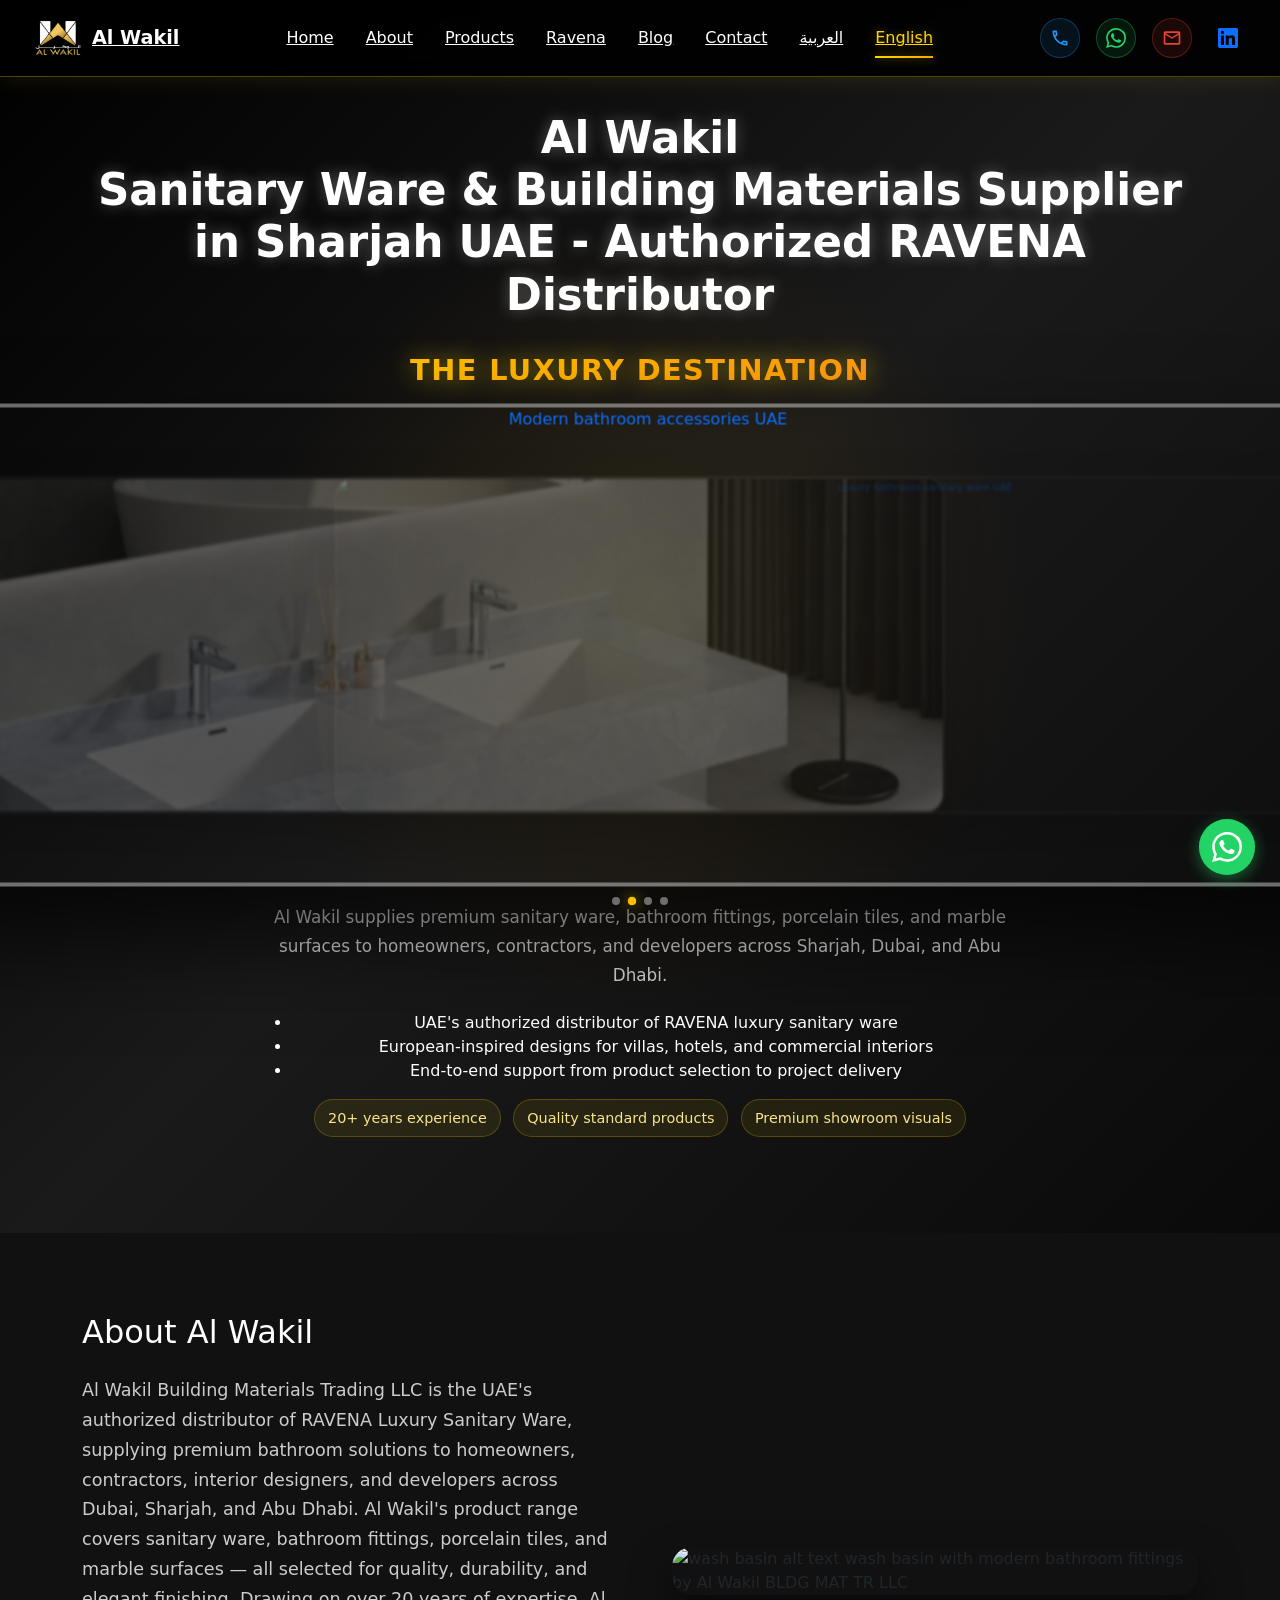
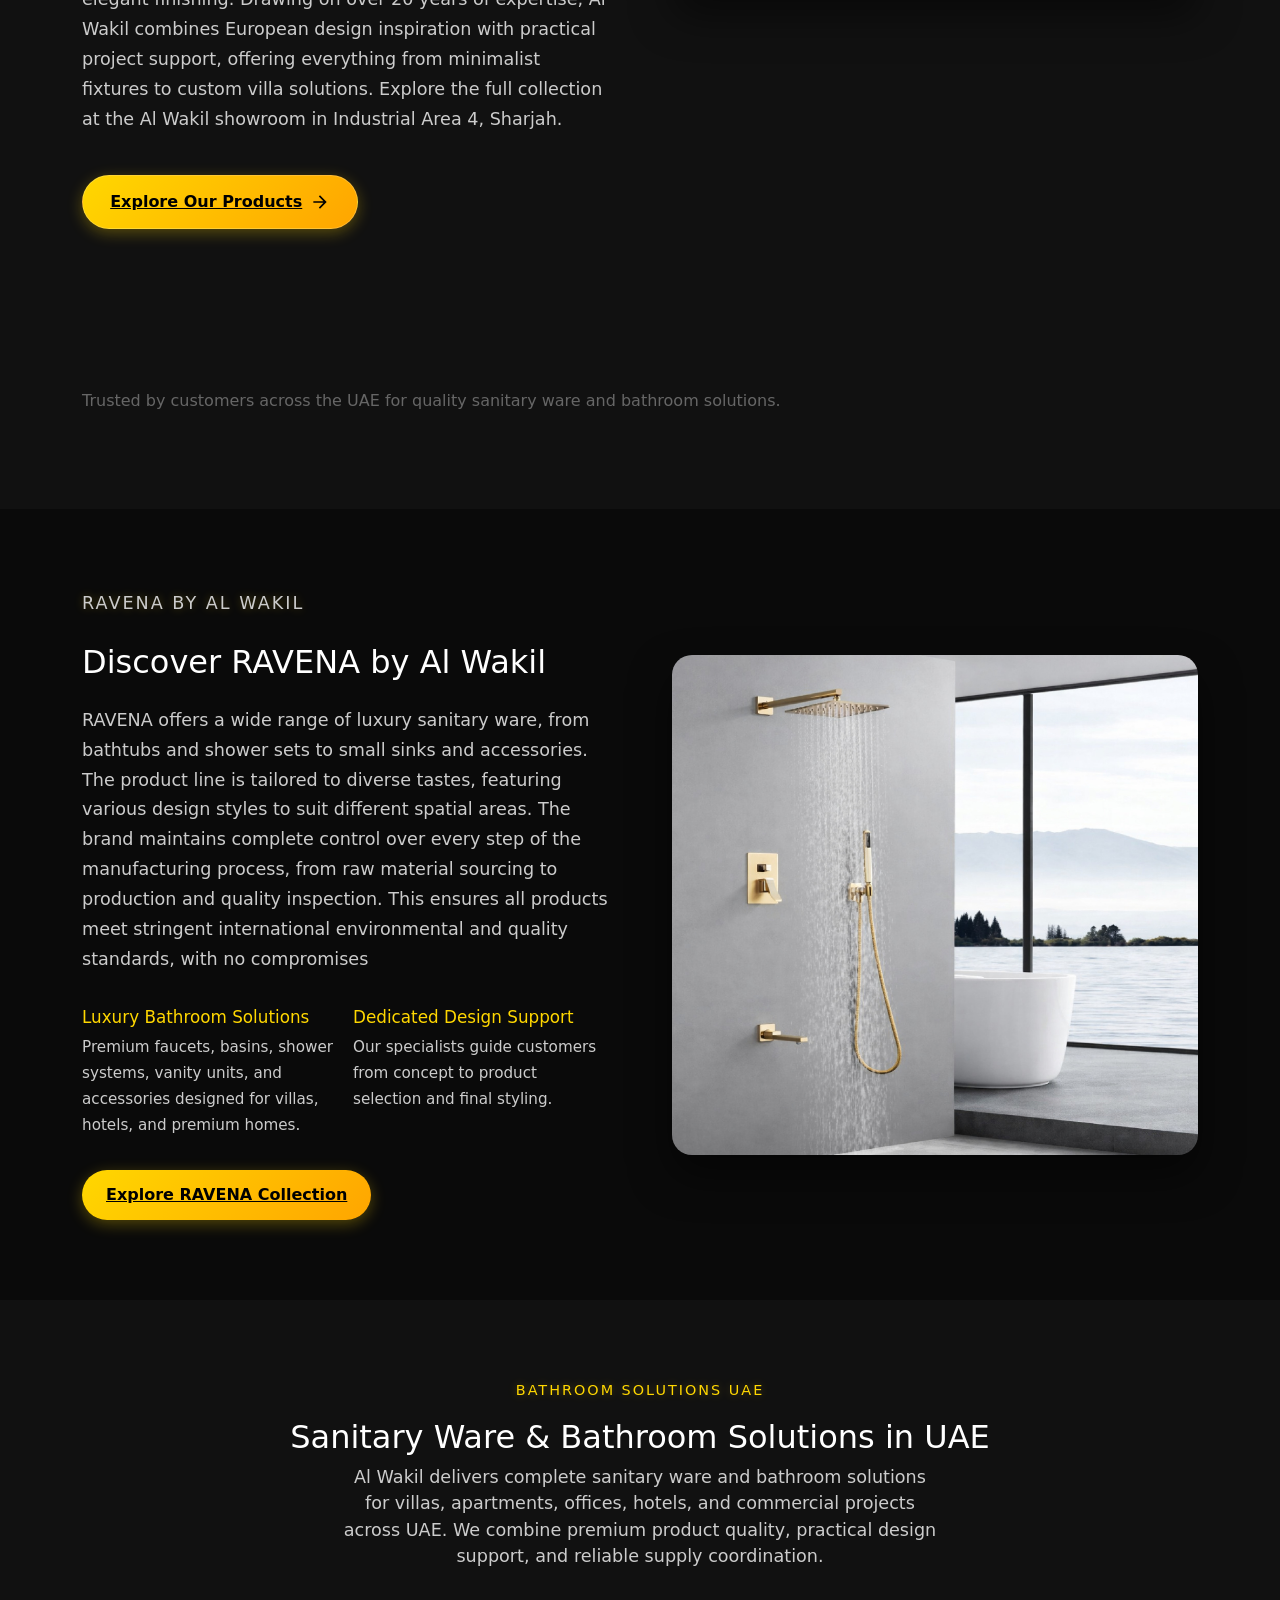
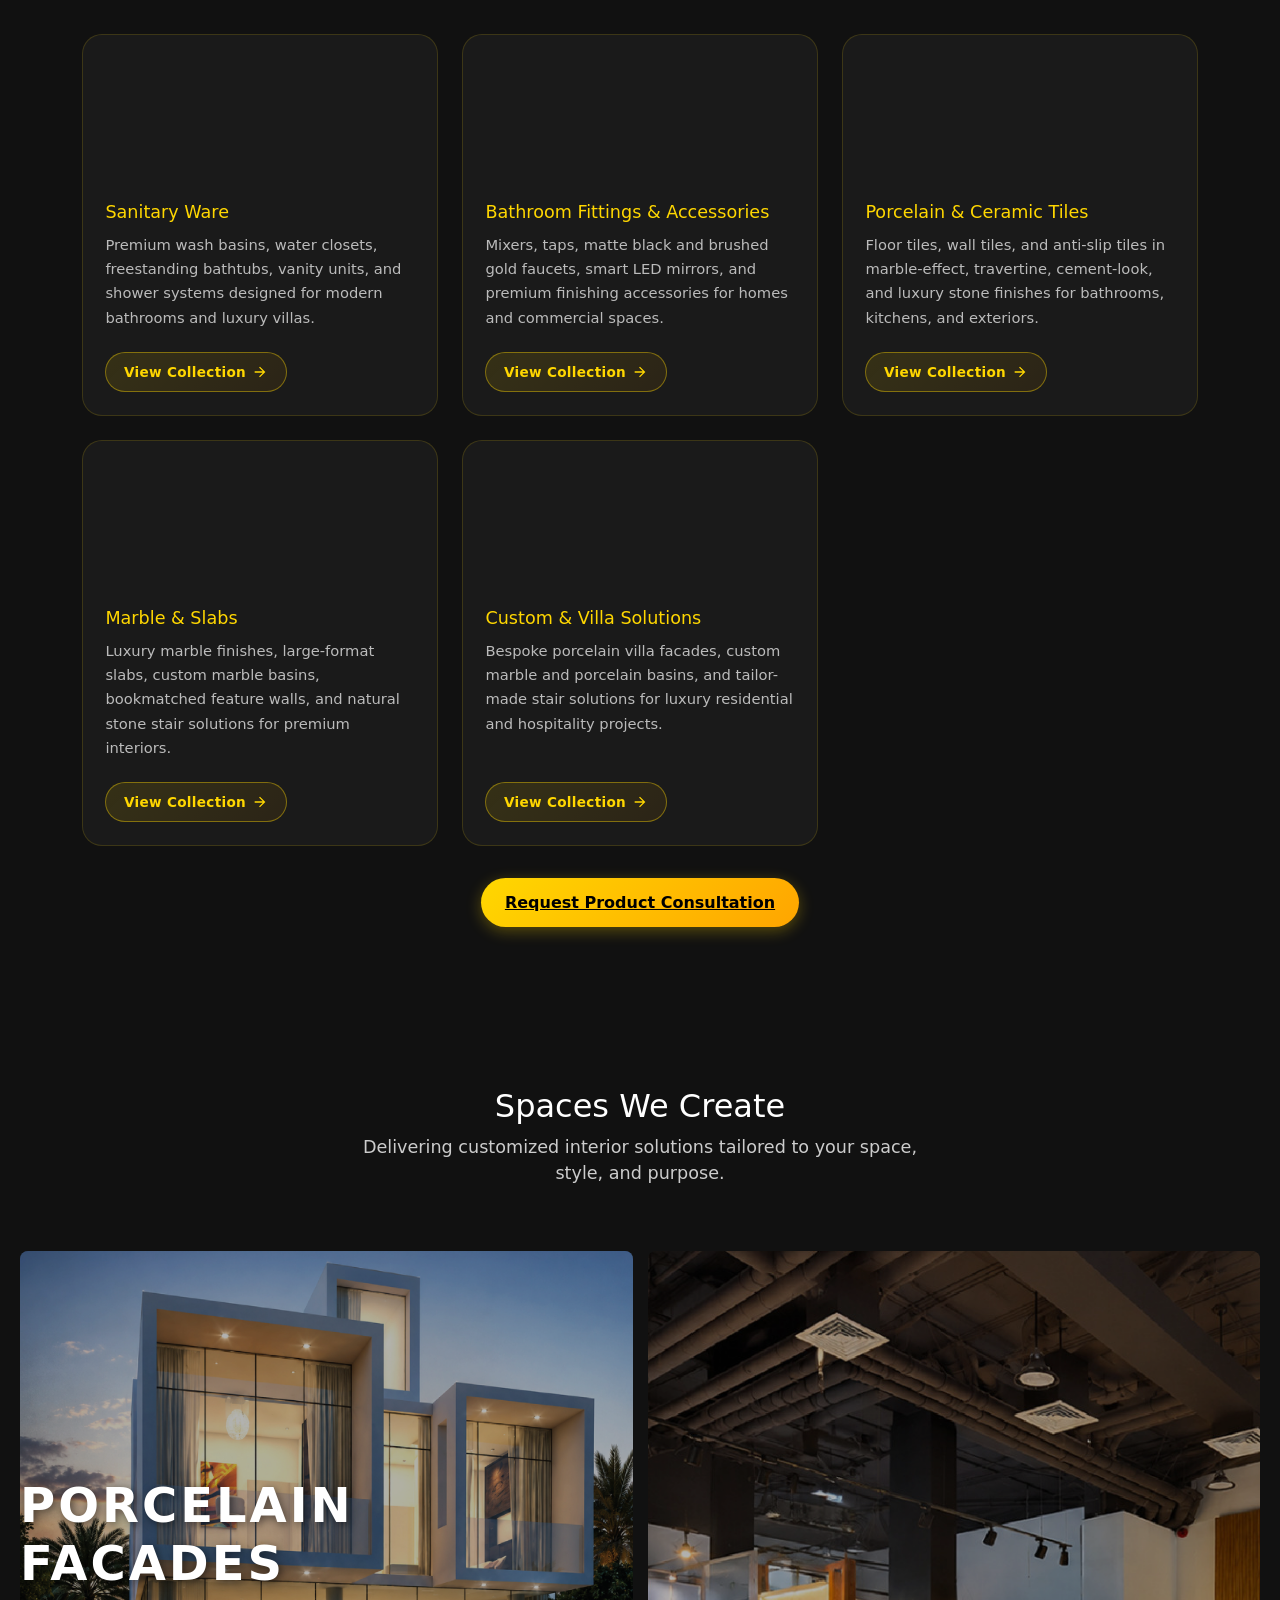
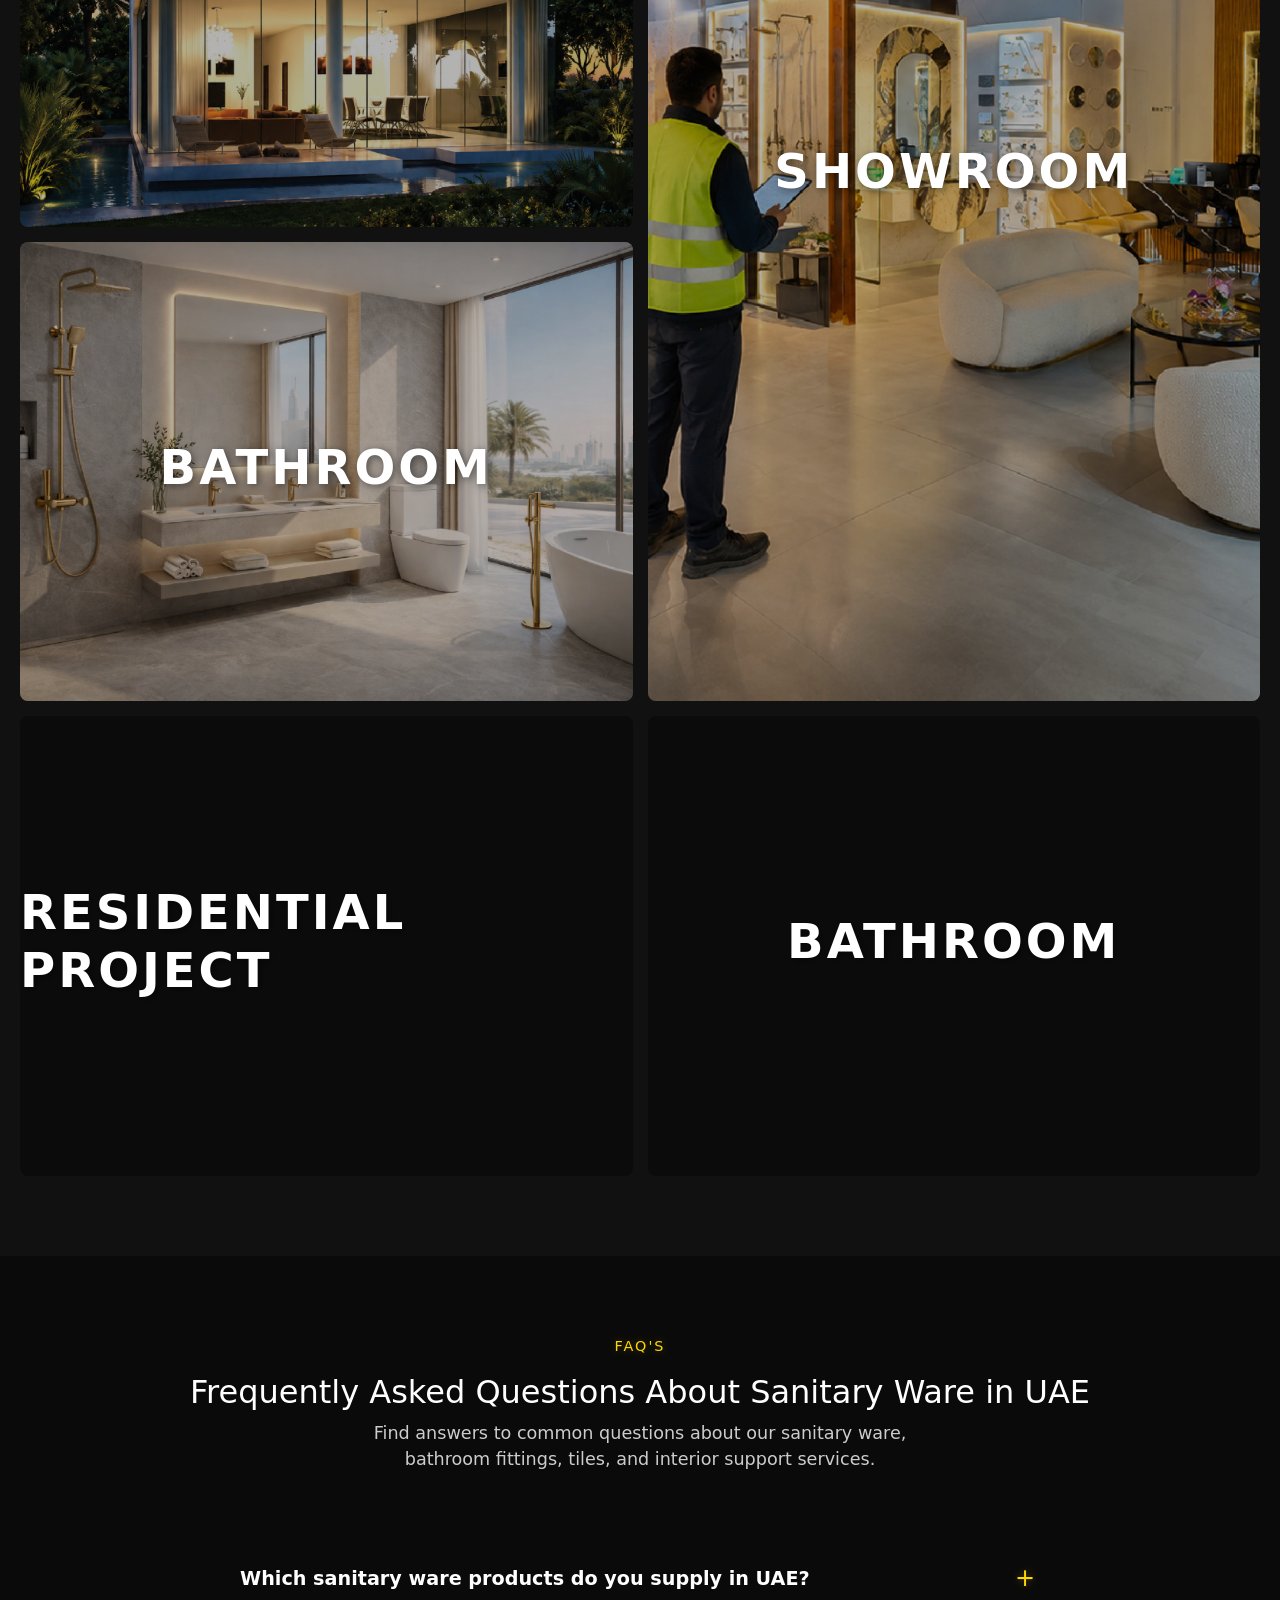
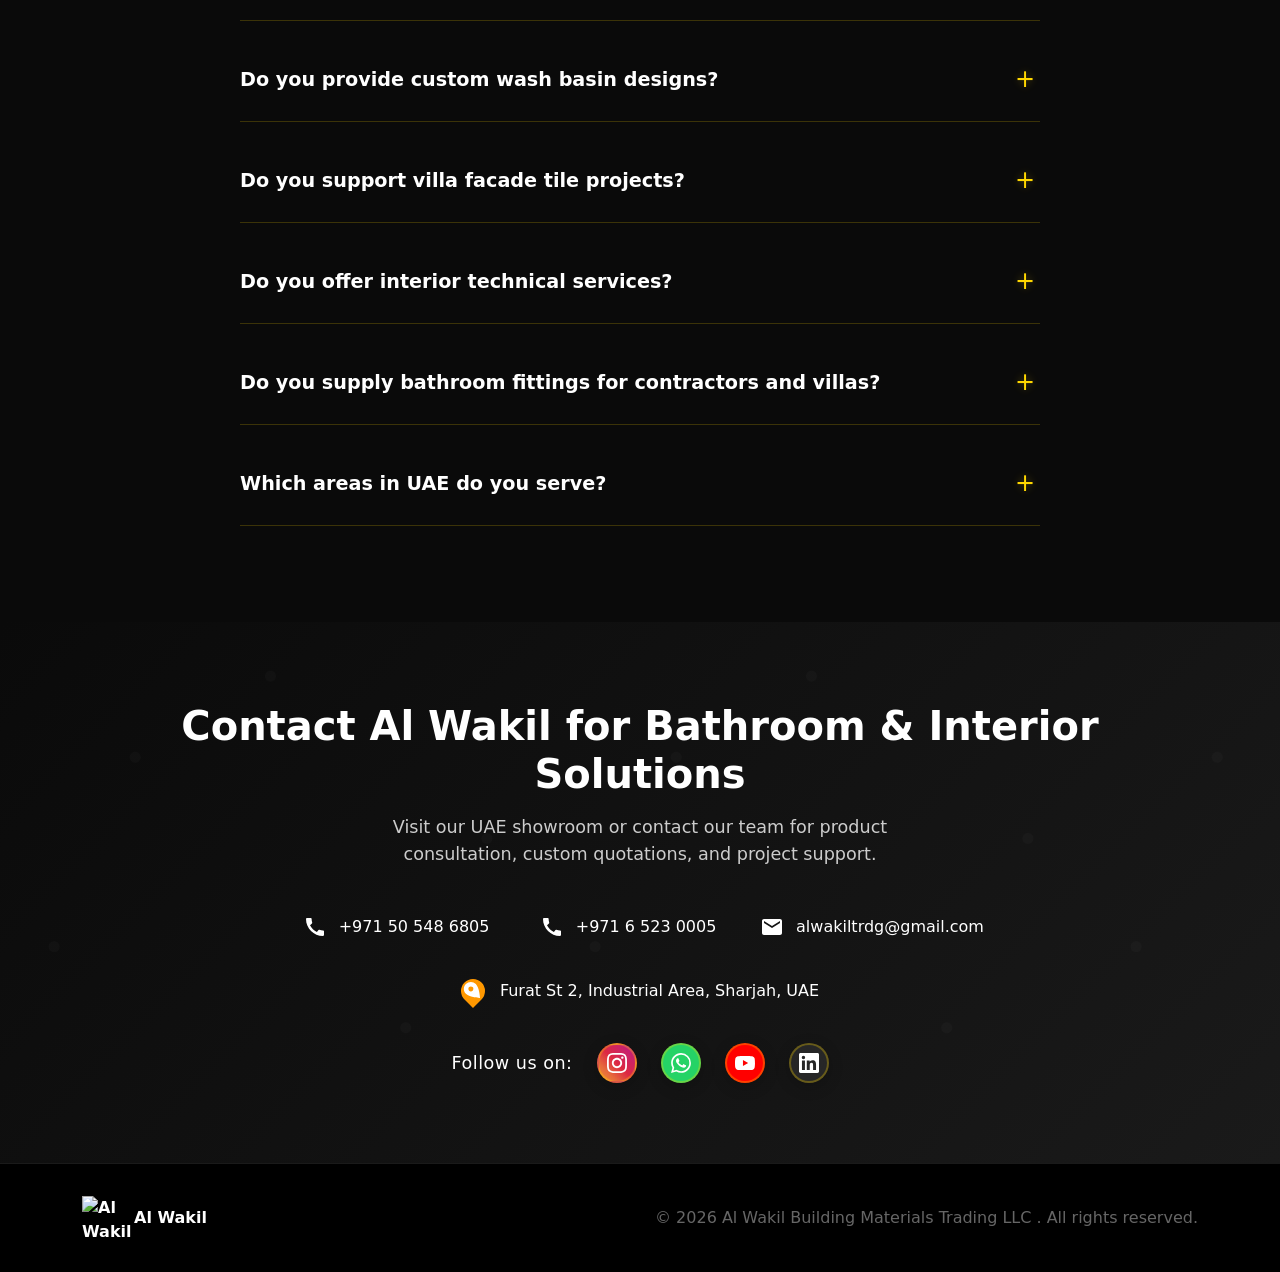
==== commit 07fddef2: "index products old sec removed" ====
--- a/en/index.html
+++ b/en/index.html
@@ -341,7 +341,7 @@
             </div>
         </section>
         <!-- product Section -->
-        <section class="services" id="projects">
+        <!-- <section class="services" id="projects">
             <div class="container">
                 <div class="services-header">
                     <p class="section-label">Product Range</p>
@@ -393,7 +393,7 @@
                     </div>
                 </div>
             </div>
-        </section>
+        </section> -->
         <!-- products categories Section -->
         <section class="services-preview" id="services">
             <div class="container">
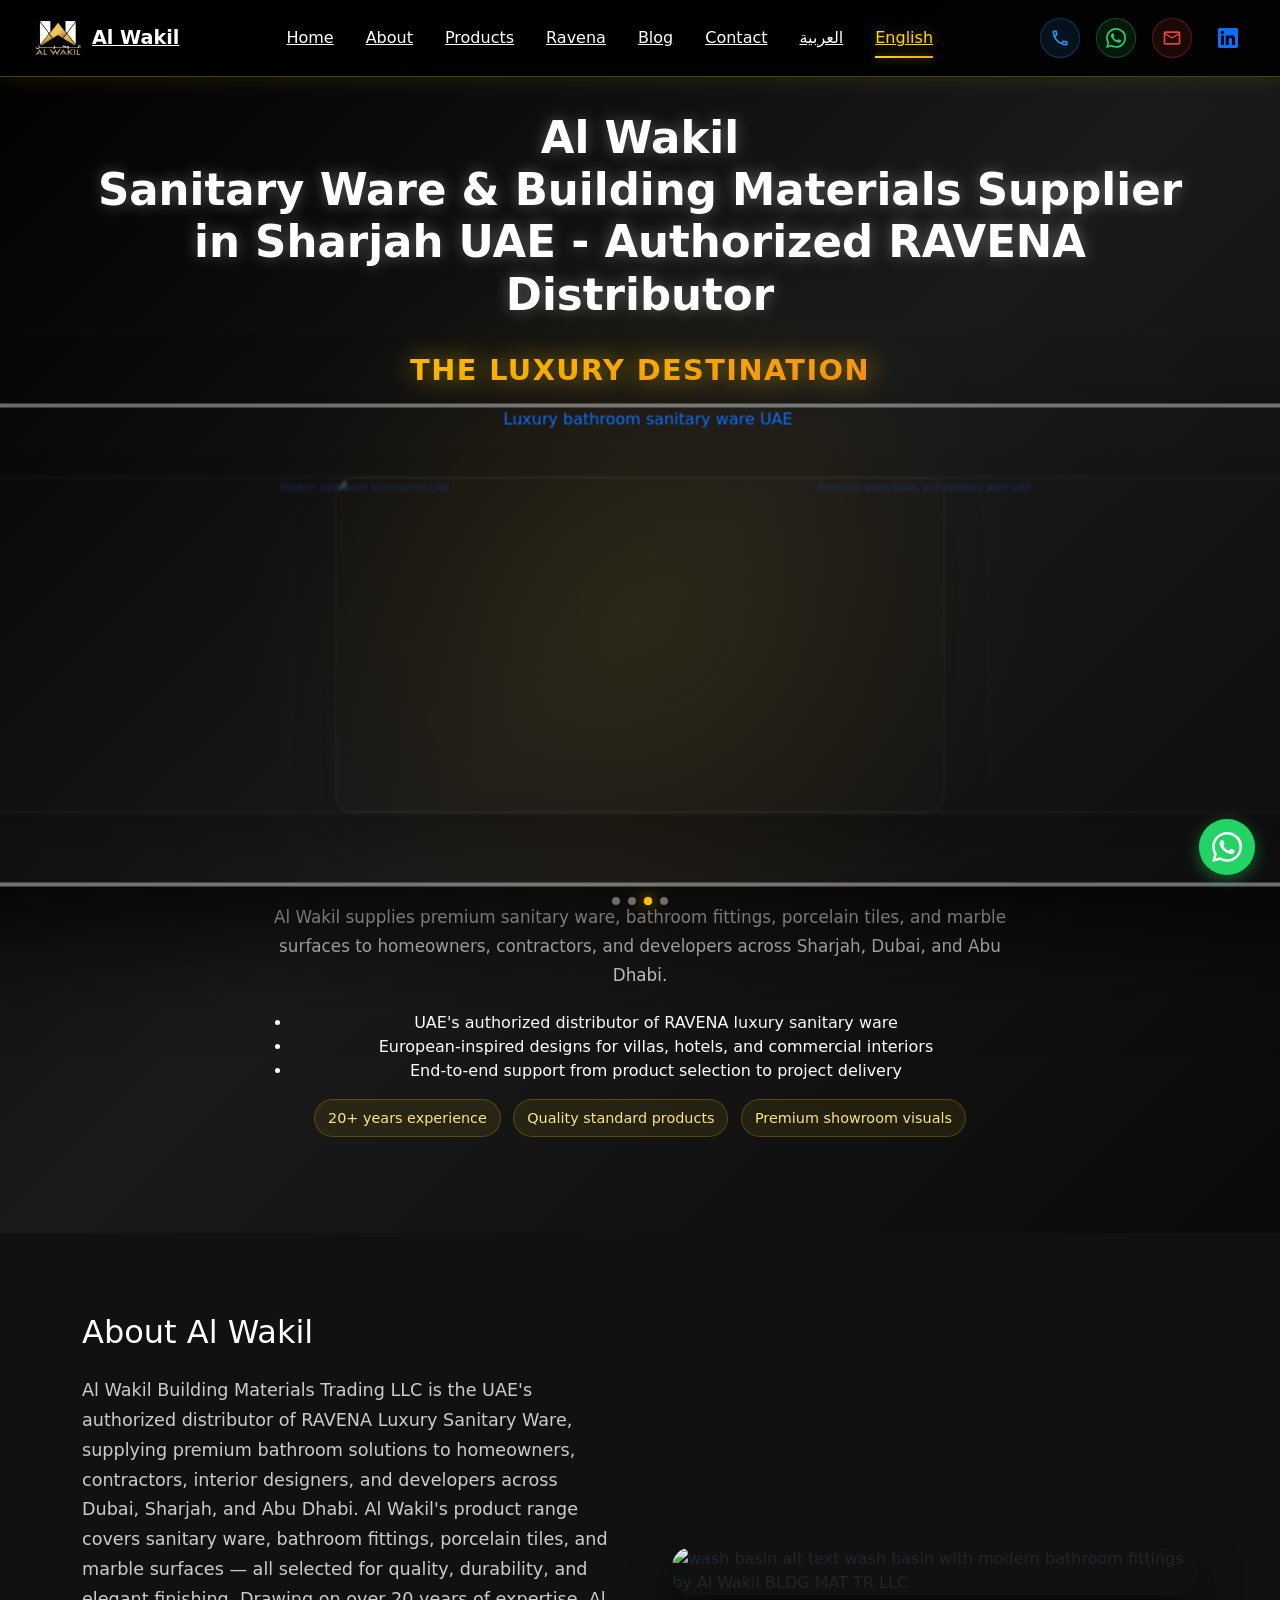
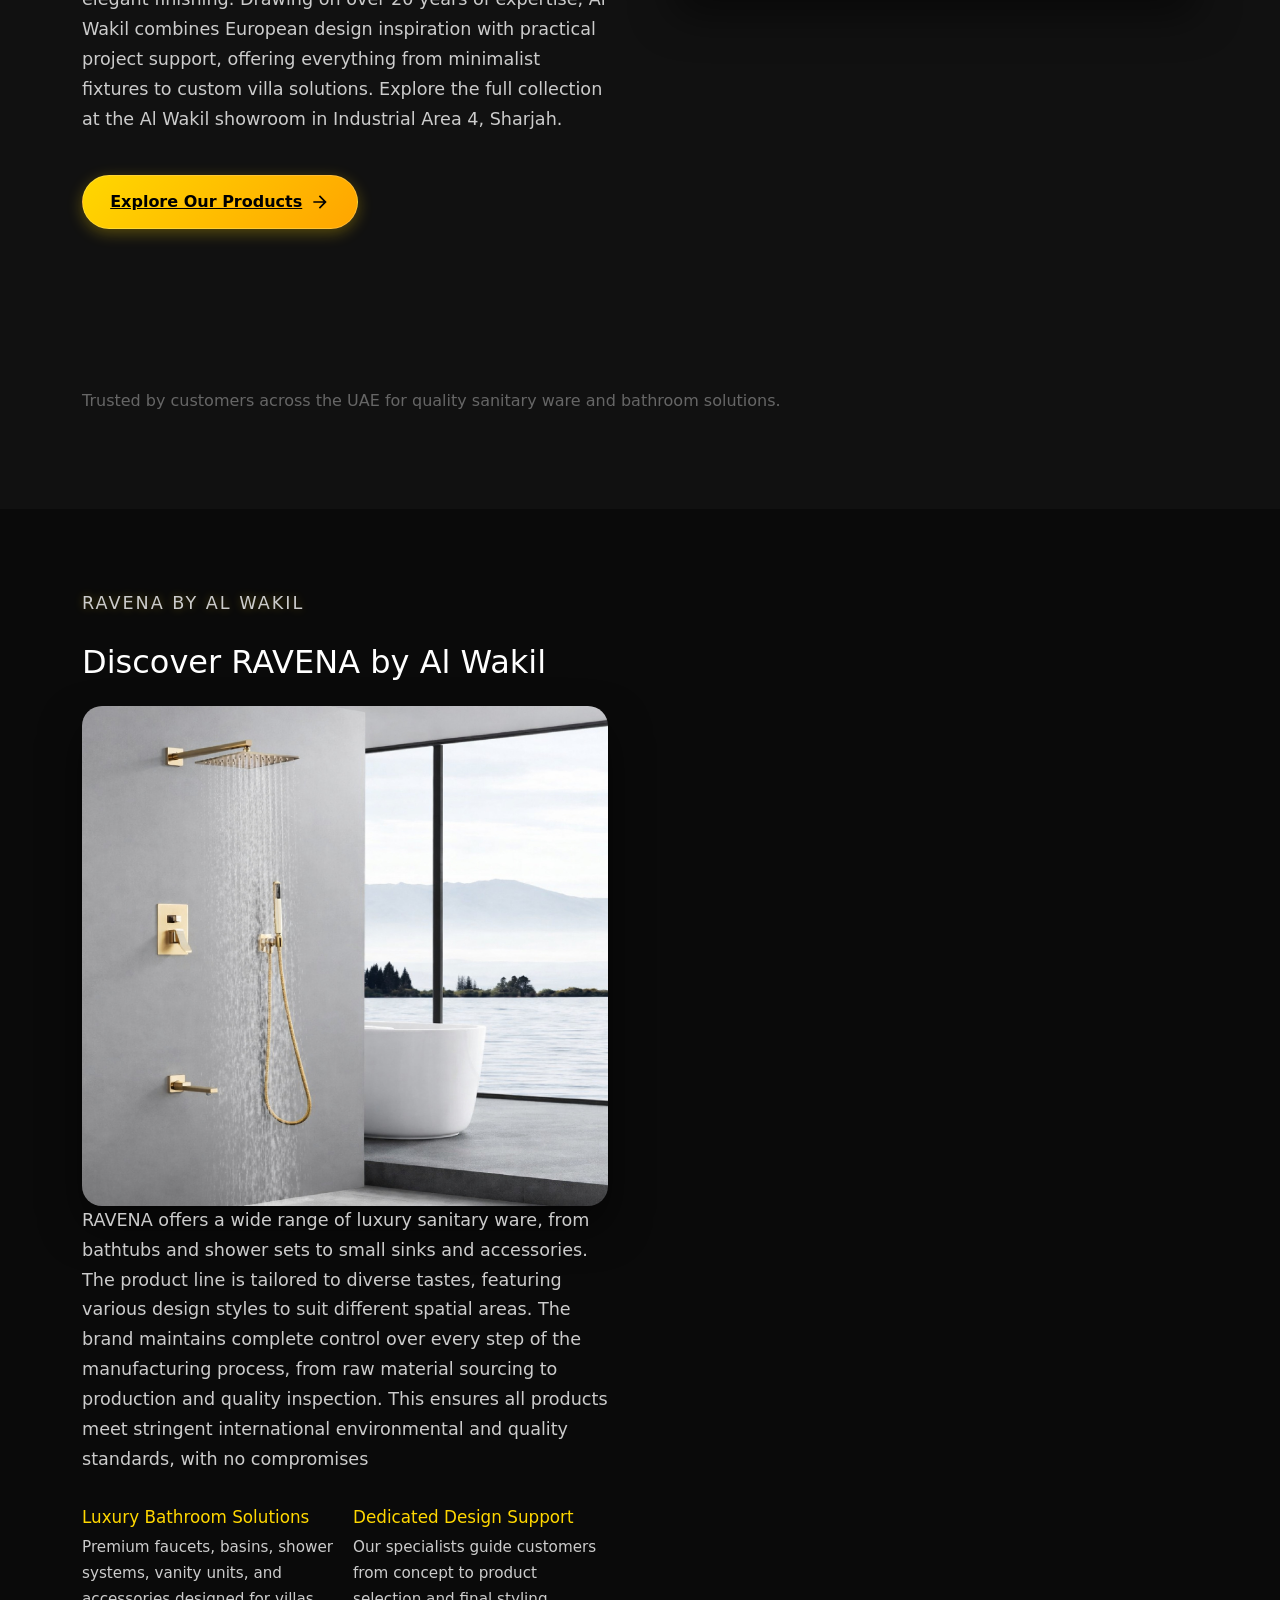
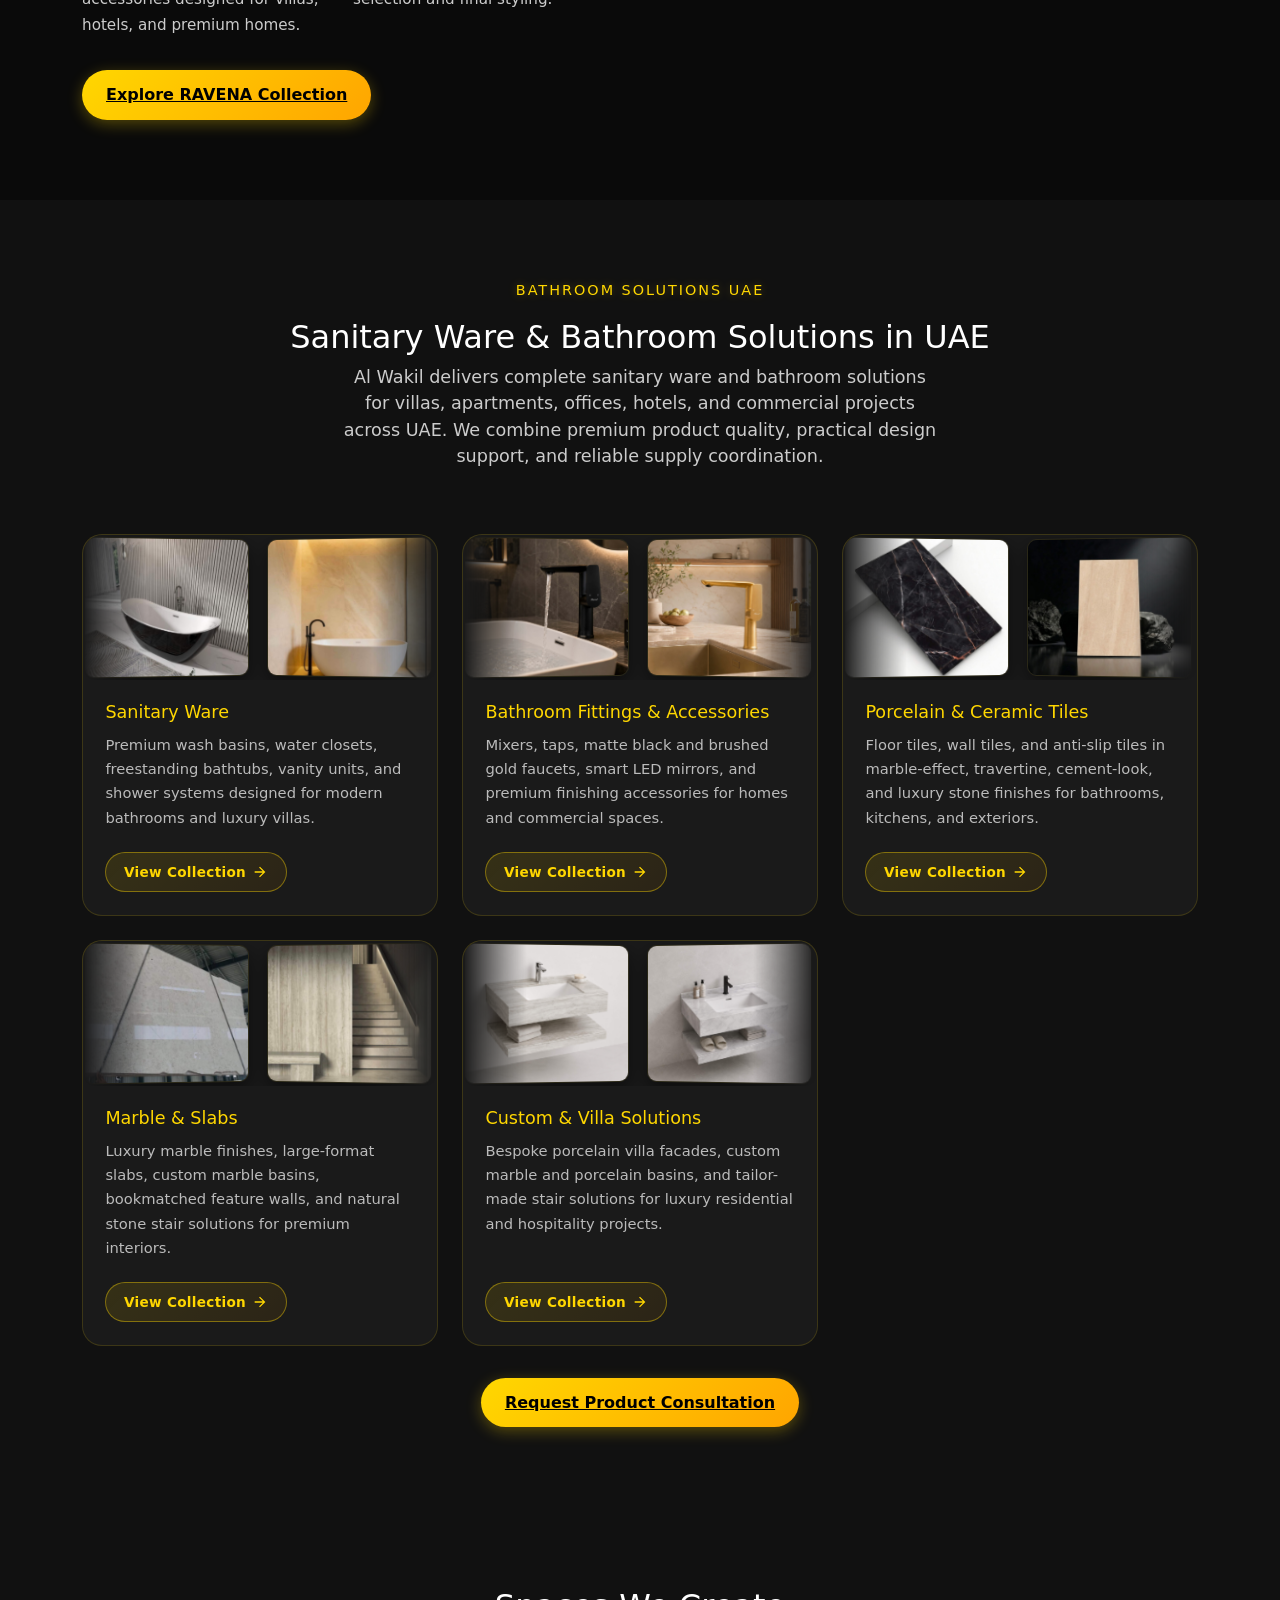
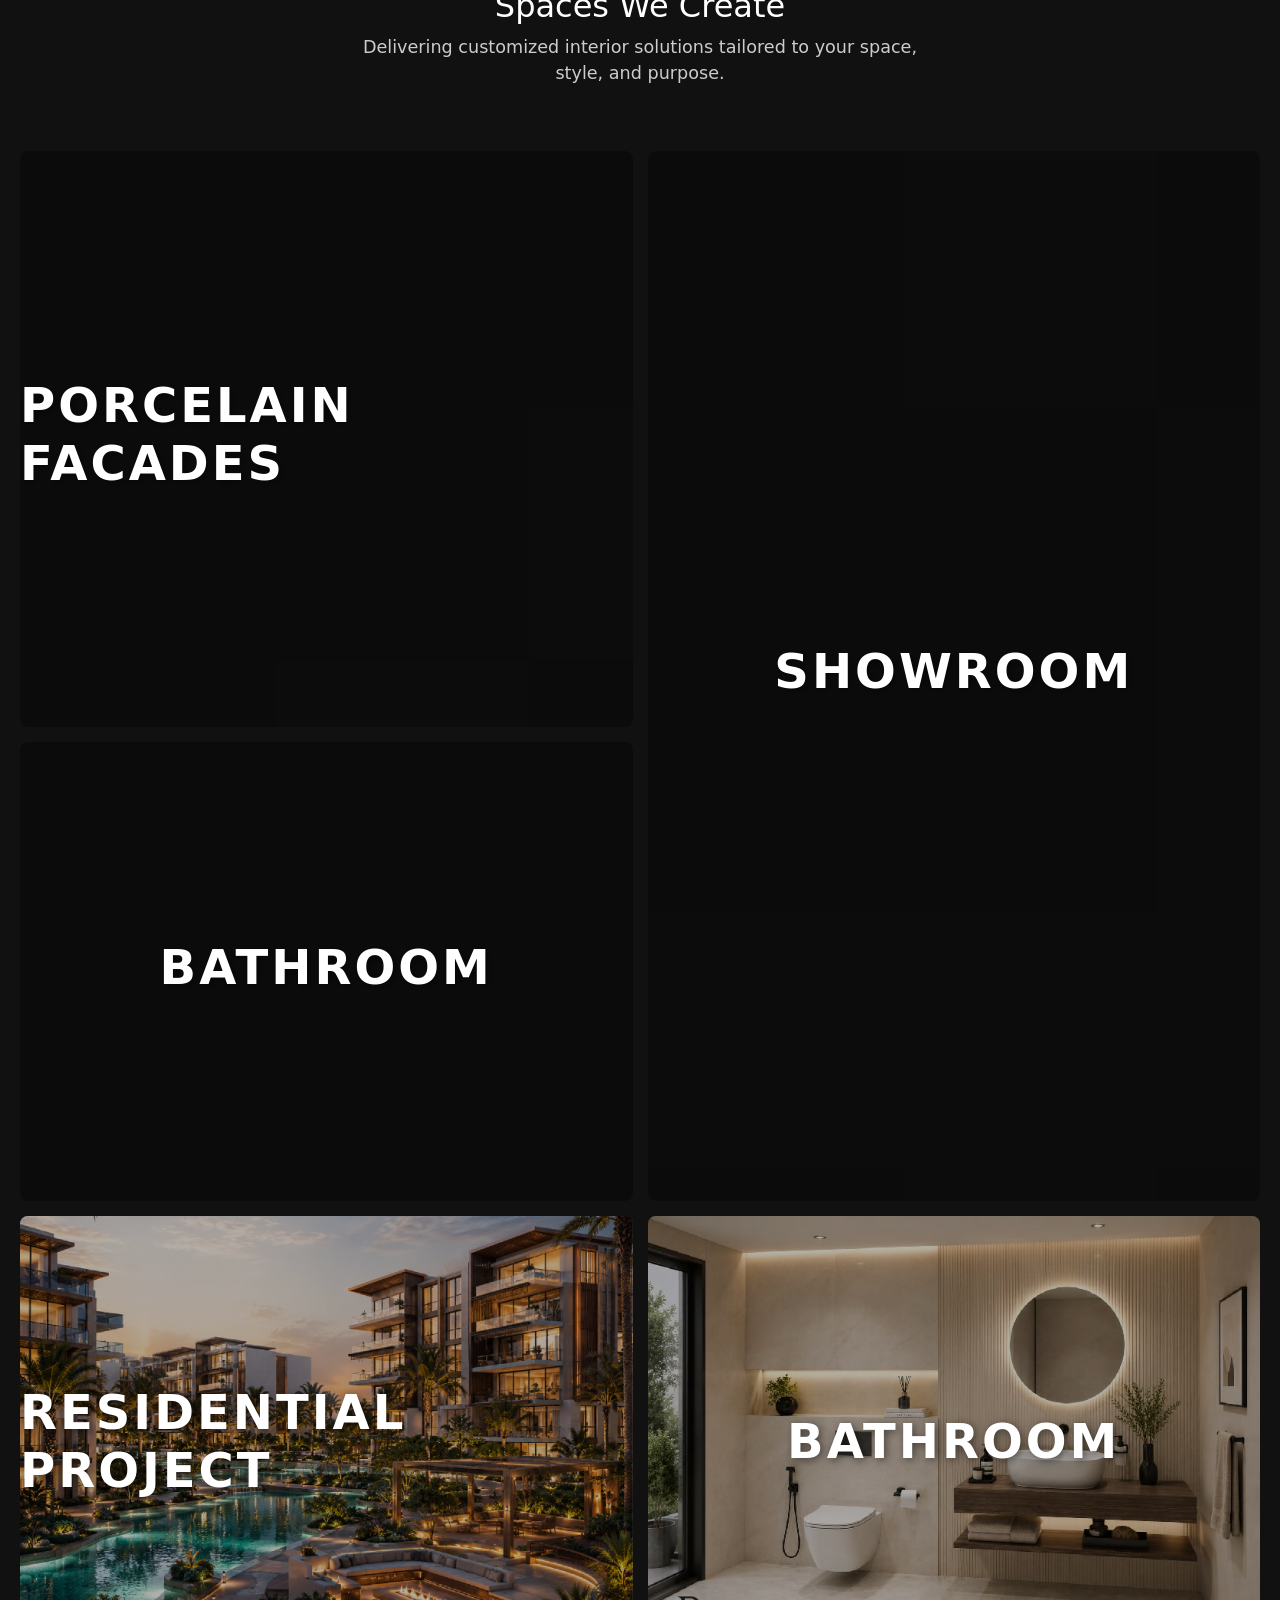
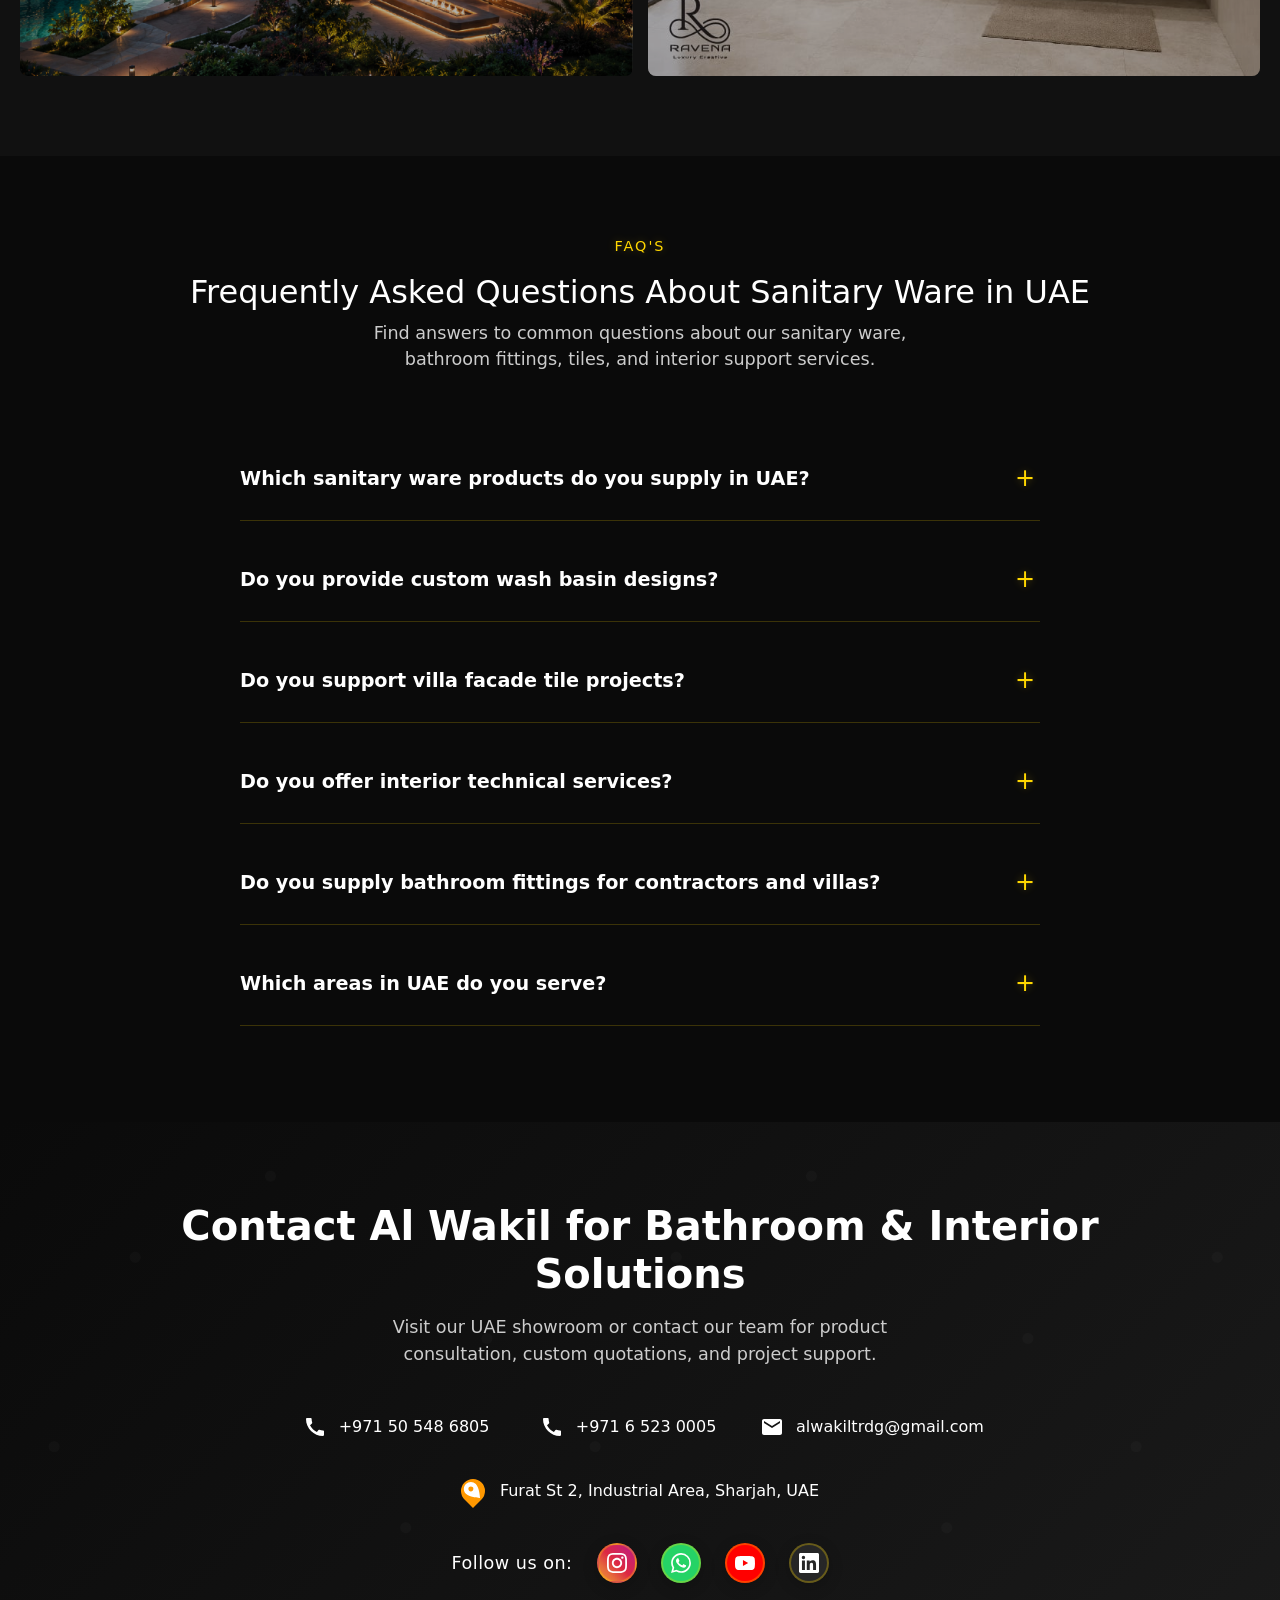
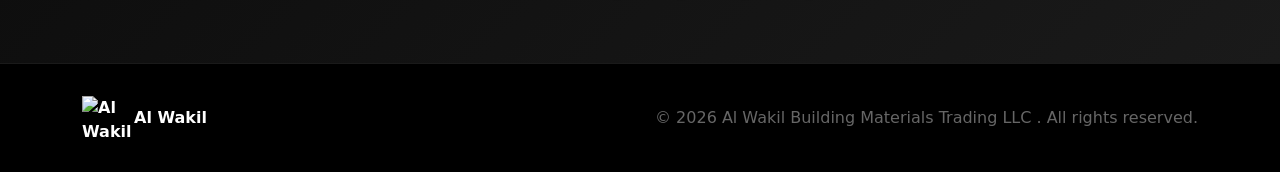
==== commit a244f024: "about changed" ====
--- a/en/index.html
+++ b/en/index.html
@@ -296,6 +296,15 @@
                     <div class="about-text">
                         <p class="section-label">RAVENA by Al Wakil</p>
                         <h2>Discover RAVENA by Al Wakil</h2>
+
+                        <div class="ravena-about-image">
+                            <a aria-label="Explore RAVENA collection" class="image-link" href="ravena.html">
+                                <img alt="wash basin alt text  wash basin with modern bathroom fittings by Al Wakil BLDG MAT TR LLC"
+                                    src="../images/ravena/ravena-6.jpg" />
+                            </a>
+                        </div>
+
+
                         <p>
                             RAVENA offers a wide range of luxury sanitary ware,
                             from bathtubs and shower sets to small sinks and
@@ -331,12 +340,7 @@
                         </div>
                         <a class="learn-more-btn" href="ravena.html">Explore RAVENA Collection</a>
                     </div>
-                    <div class="ravena-about-image">
-                        <a aria-label="Explore RAVENA collection" class="image-link" href="ravena.html">
-                            <img alt="wash basin alt text  wash basin with modern bathroom fittings by Al Wakil BLDG MAT TR LLC"
-                                src="../images/ravena/ravena-6.jpg" />
-                        </a>
-                    </div>
+                    
                 </div>
             </div>
         </section>
--- a/css/styles.css
+++ b/css/styles.css
@@ -2711,7 +2711,7 @@
 
 @media (max-width: 480px) {
     .seo-card-grid {
-        grid-template-columns: repeat(2, 1fr);
+        grid-template-columns: 1fr;
         gap: 0.85rem;
     }
 
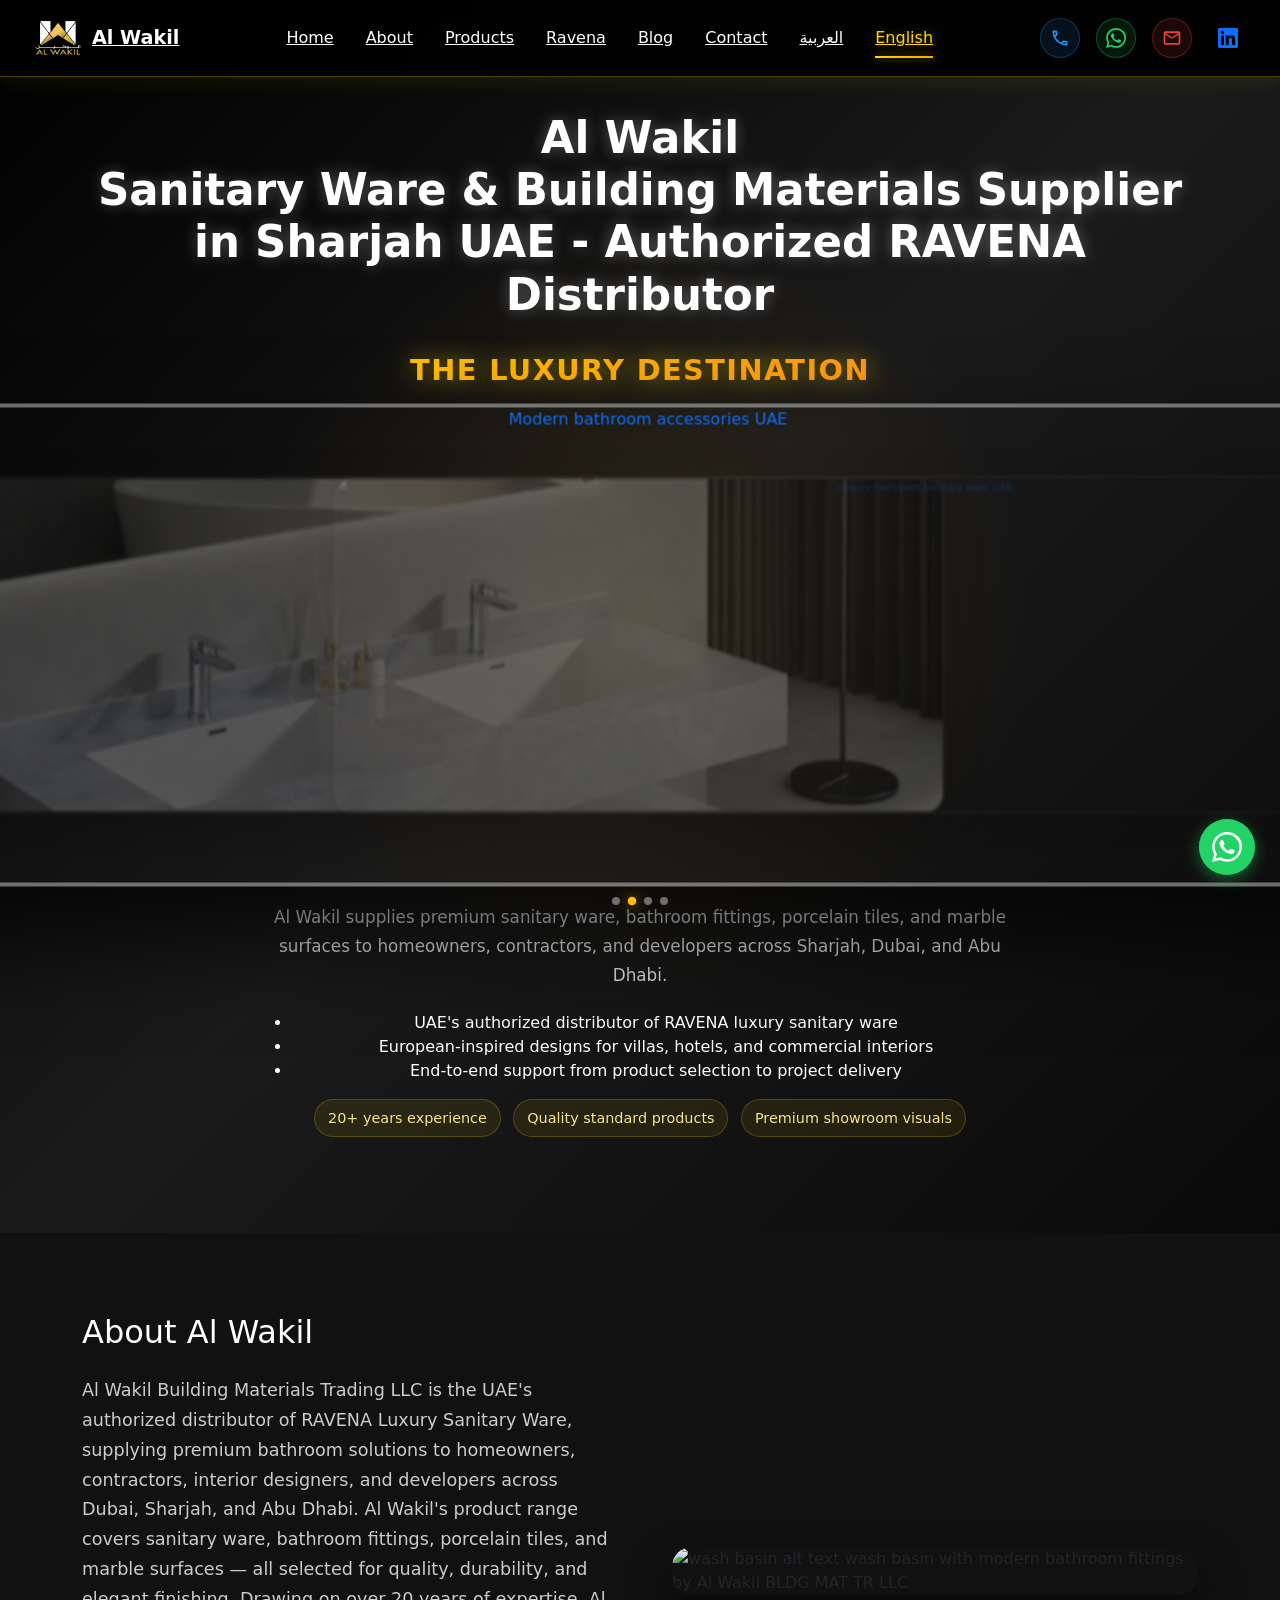
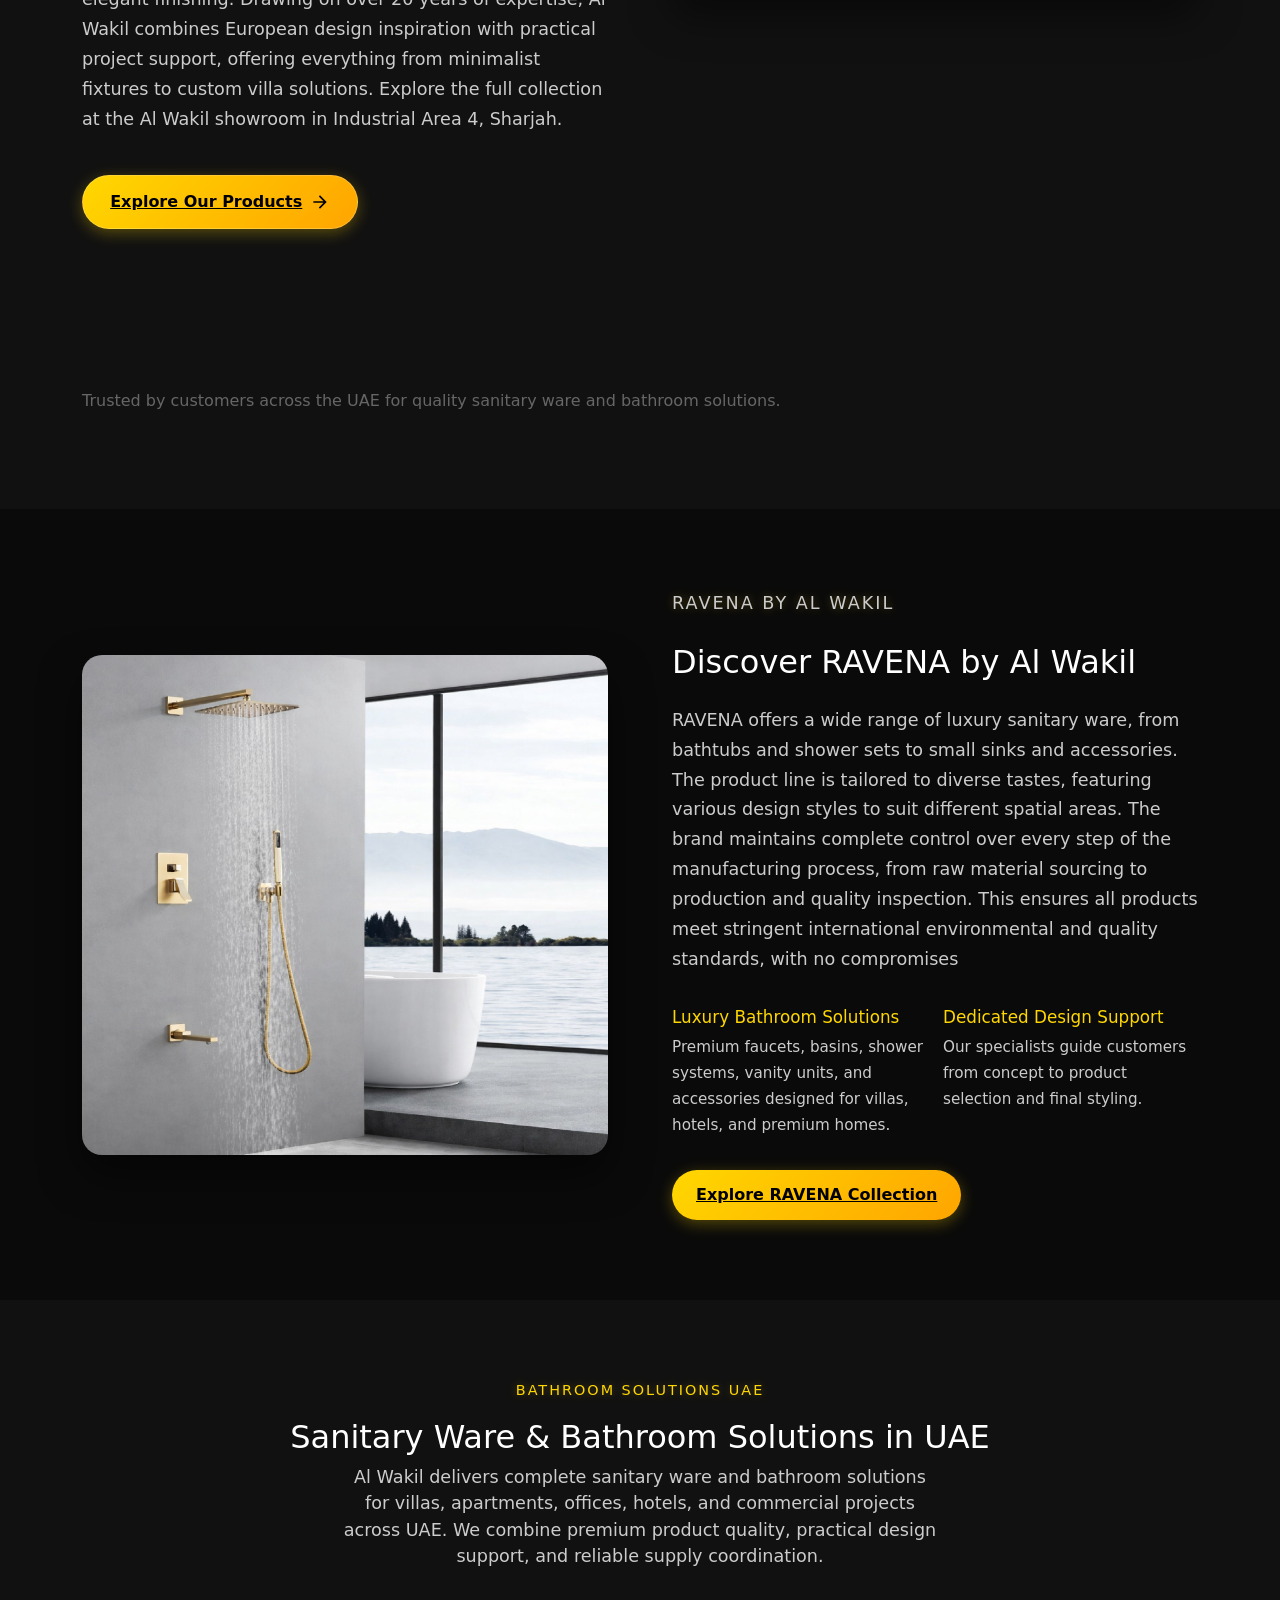
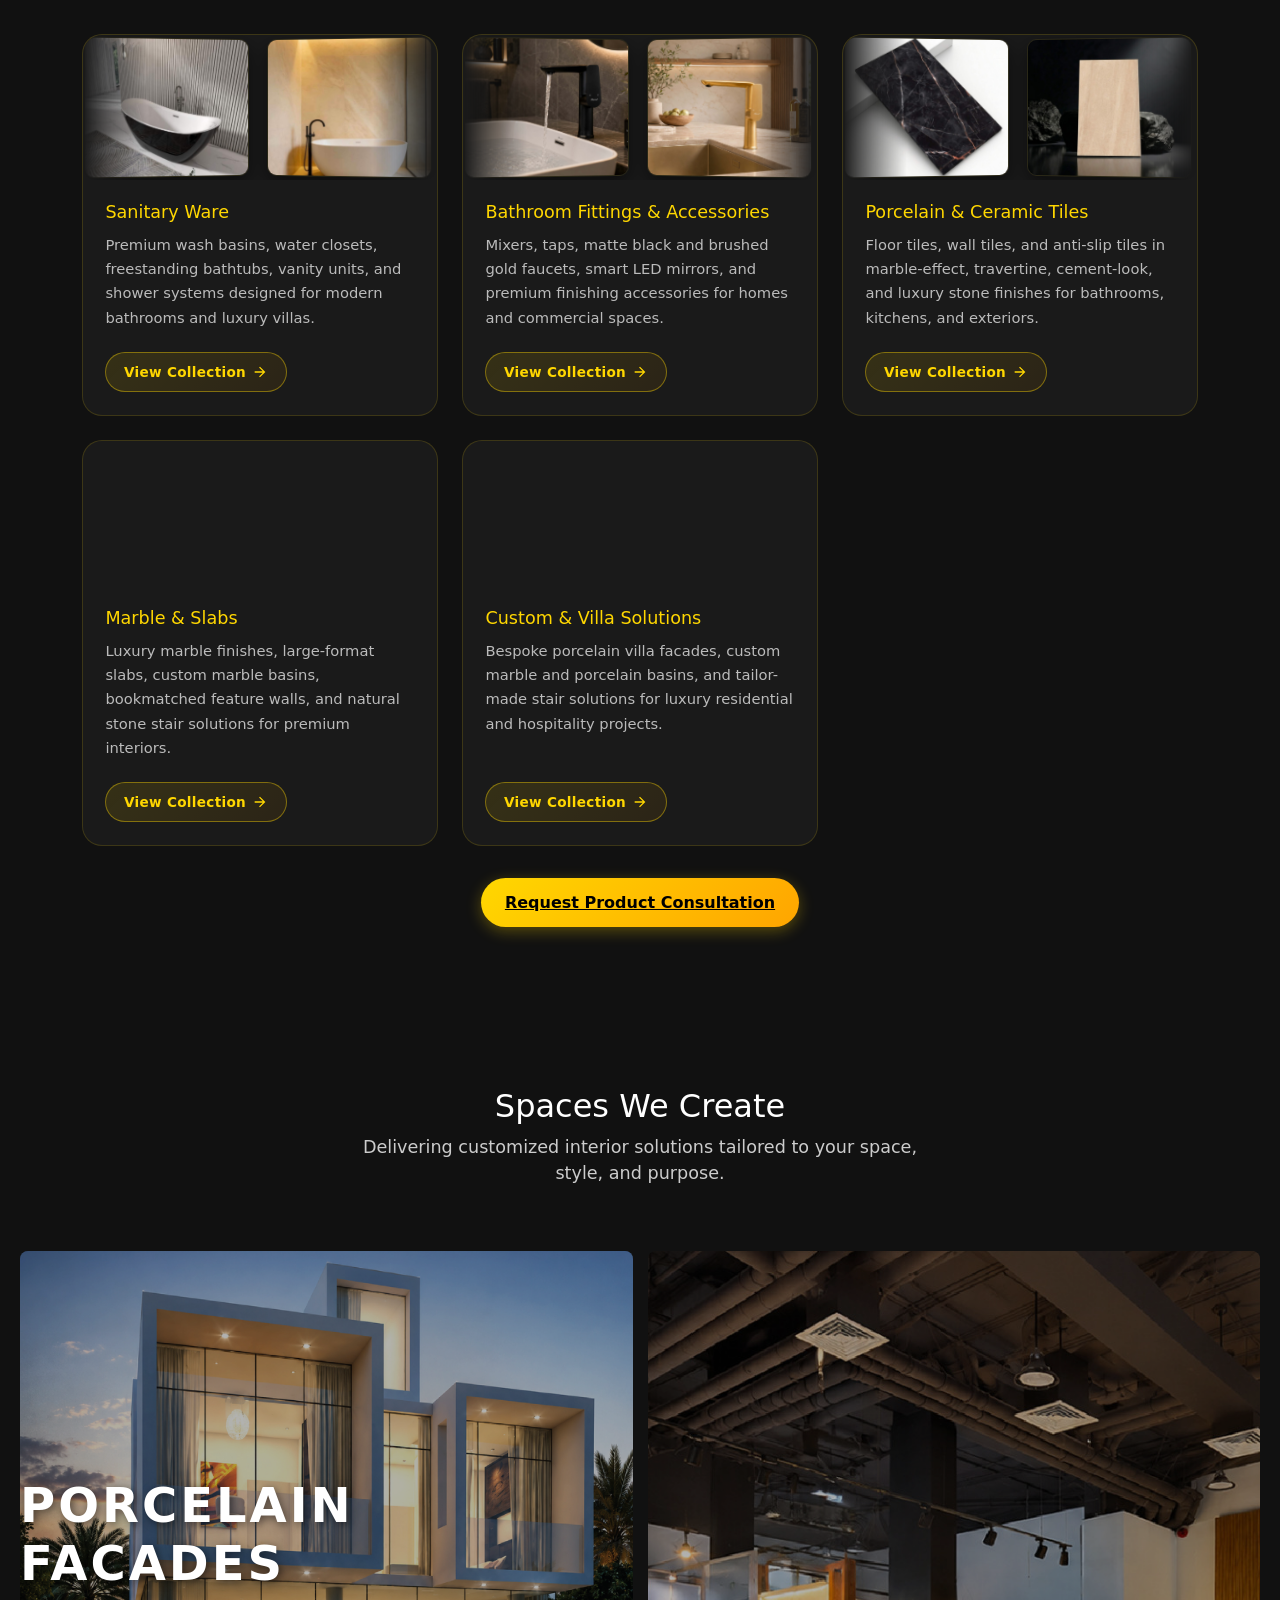
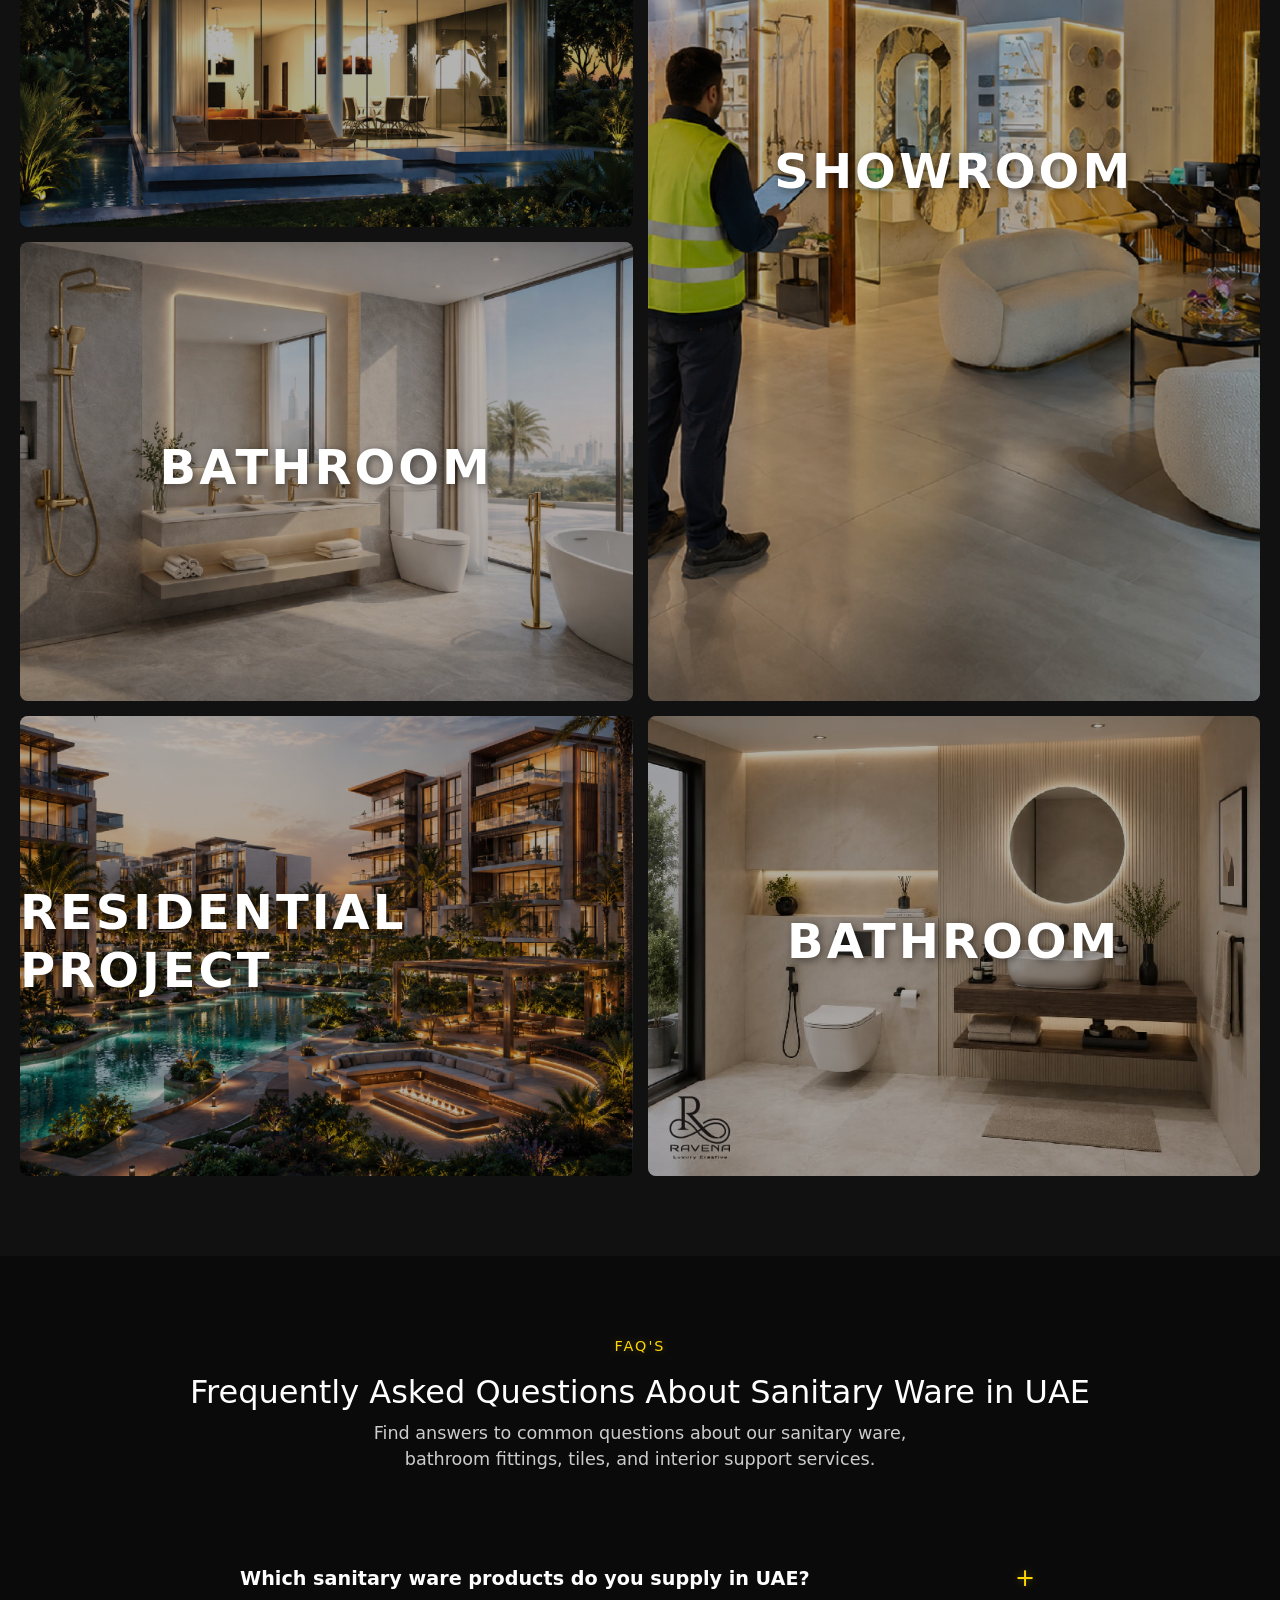
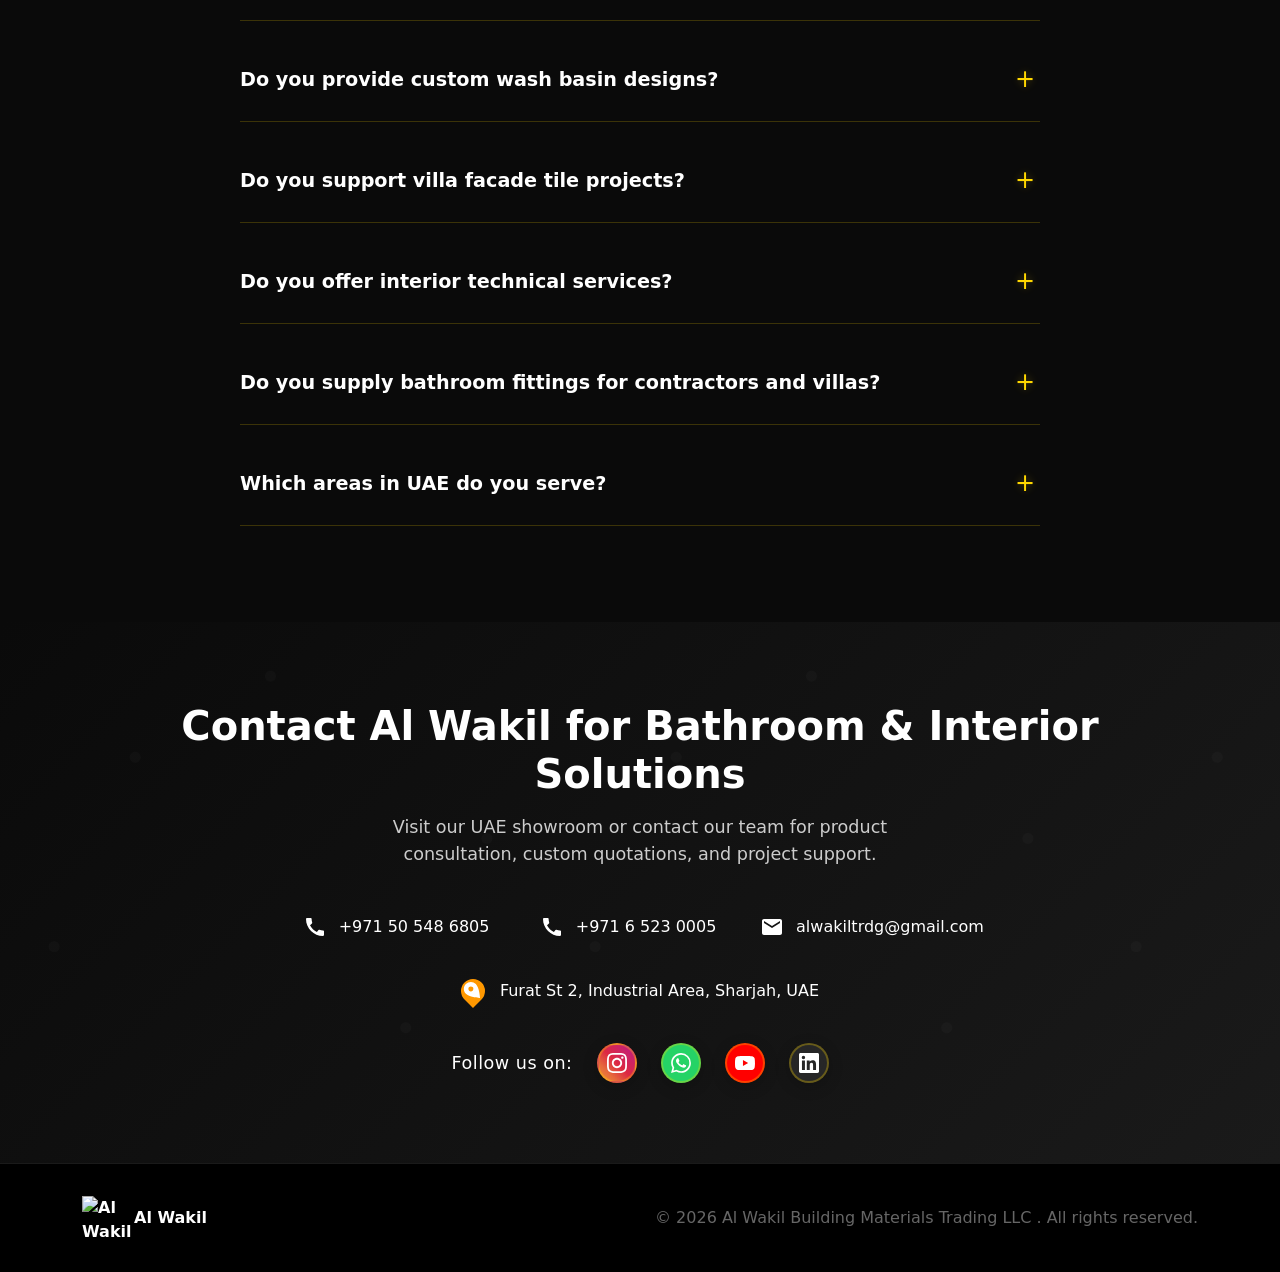
==== commit 7558e990: "format code" ====
--- a/en/index.html
+++ b/en/index.html
@@ -293,16 +293,17 @@
         <section class="ravena-home">
             <div class="container">
                 <div class="about-content">
-                    <div class="about-text">
-                        <p class="section-label">RAVENA by Al Wakil</p>
-                        <h2>Discover RAVENA by Al Wakil</h2>
-
-                        <div class="ravena-about-image">
+                    <div class="ravena-about-image">
                             <a aria-label="Explore RAVENA collection" class="image-link" href="ravena.html">
                                 <img alt="wash basin alt text  wash basin with modern bathroom fittings by Al Wakil BLDG MAT TR LLC"
                                     src="../images/ravena/ravena-6.jpg" />
                             </a>
                         </div>
+                    <div class="about-text">
+                        <p class="section-label">RAVENA by Al Wakil</p>
+                        <h2>Discover RAVENA by Al Wakil</h2>
+
+                        
 
 
                         <p>
@@ -340,6 +341,8 @@
                         </div>
                         <a class="learn-more-btn" href="ravena.html">Explore RAVENA Collection</a>
                     </div>
+
+                    
                     
                 </div>
             </div>
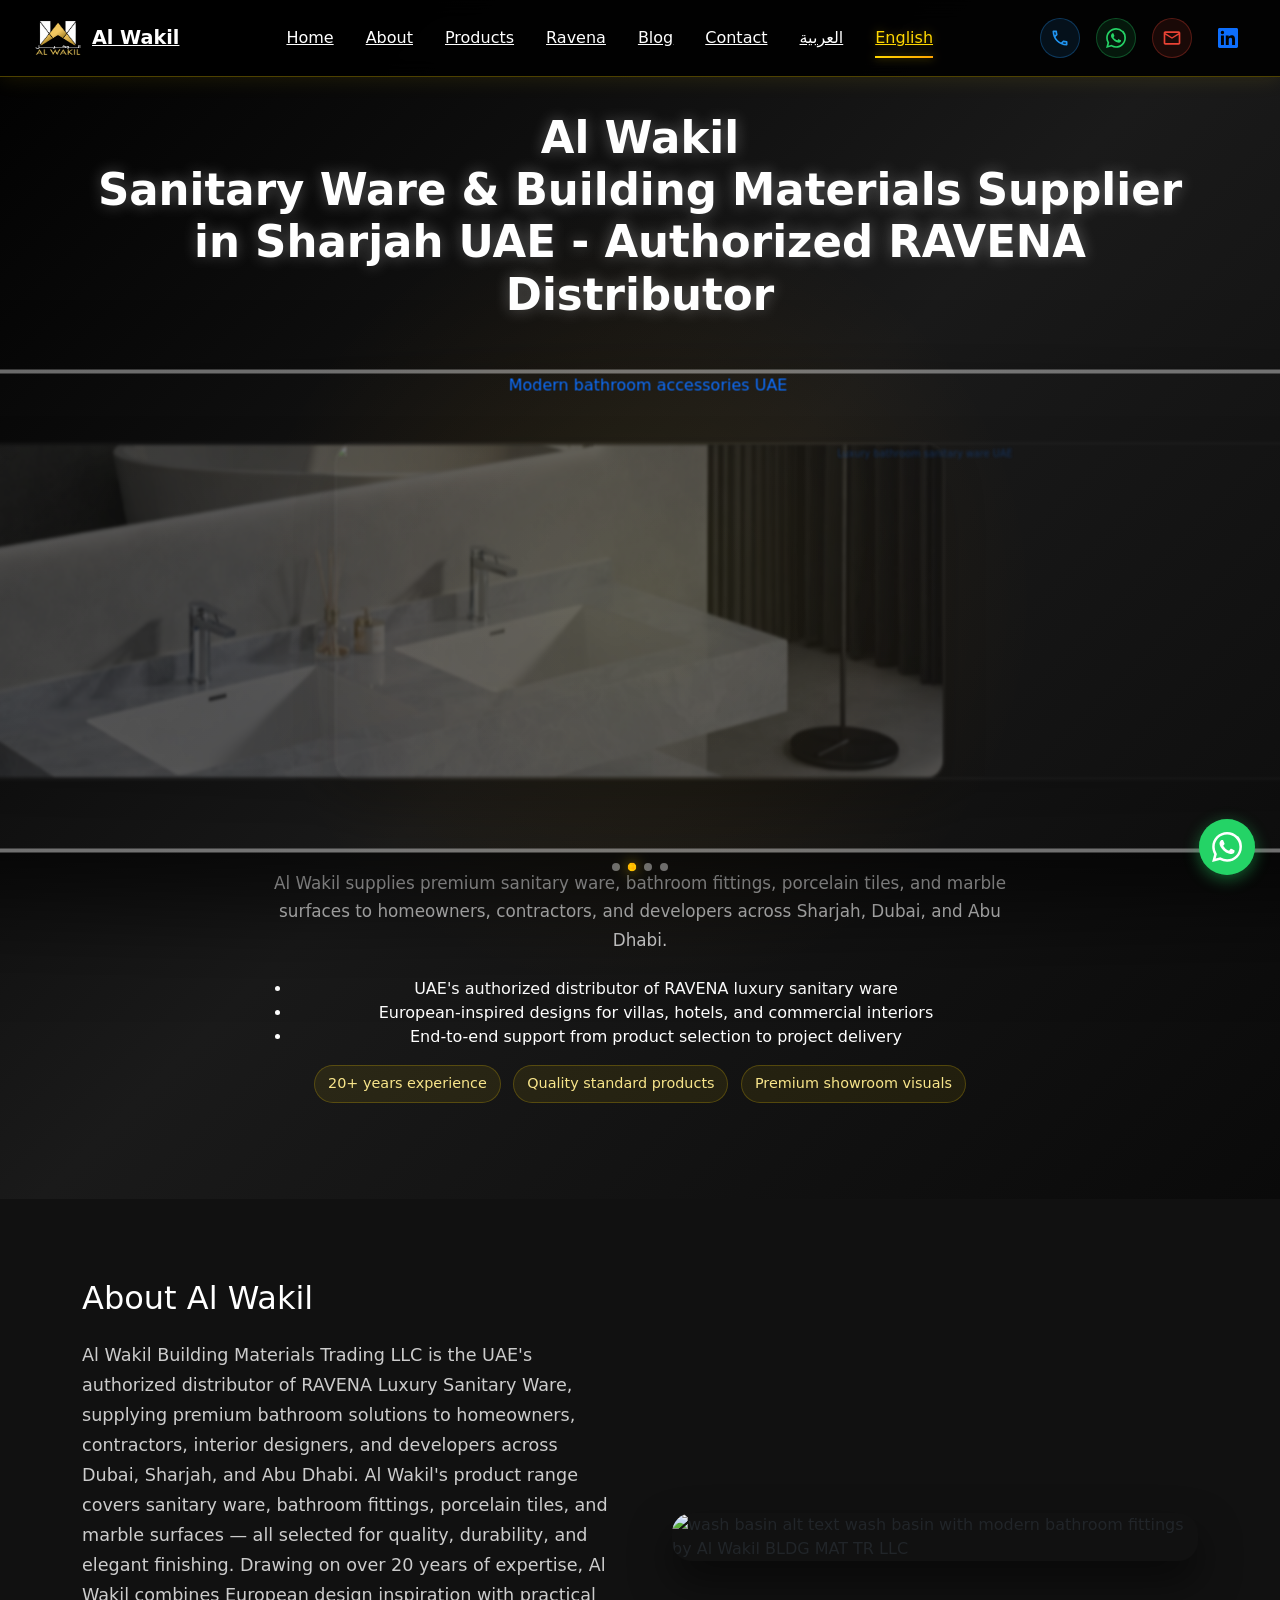
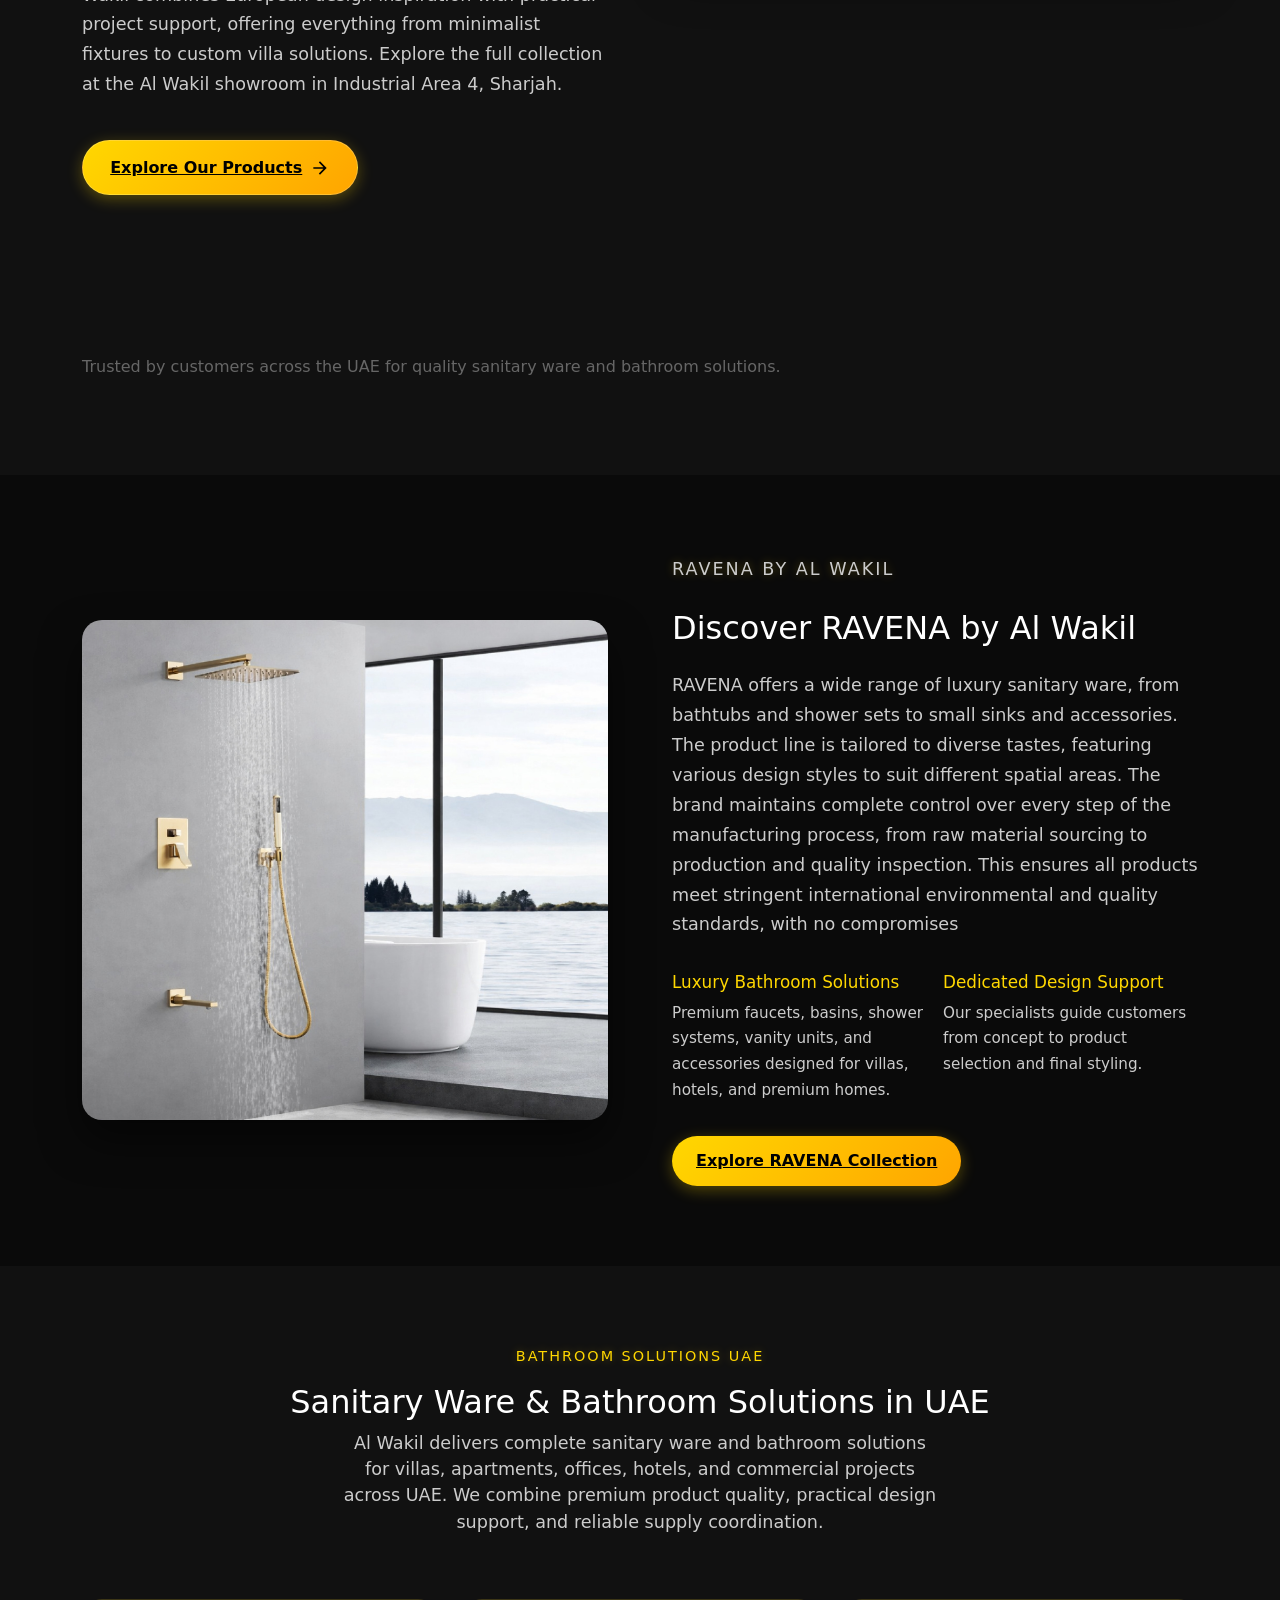
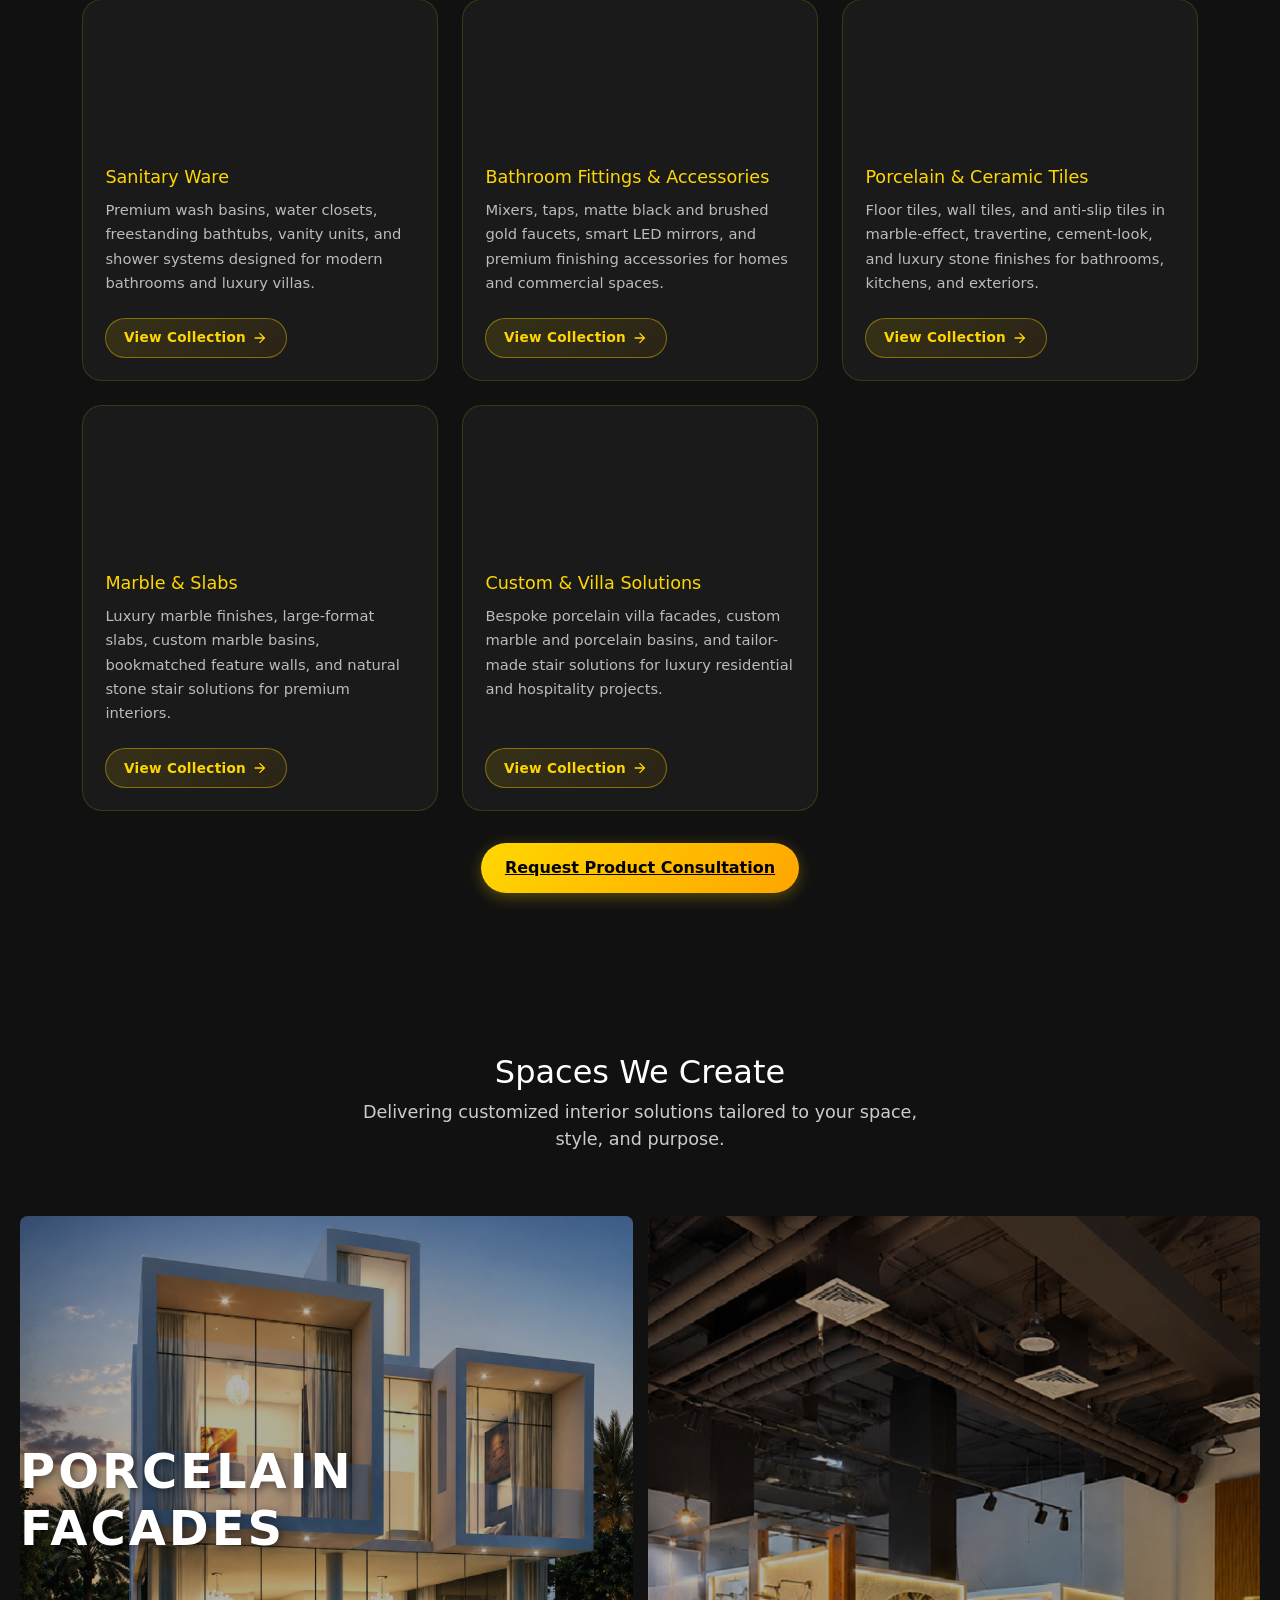
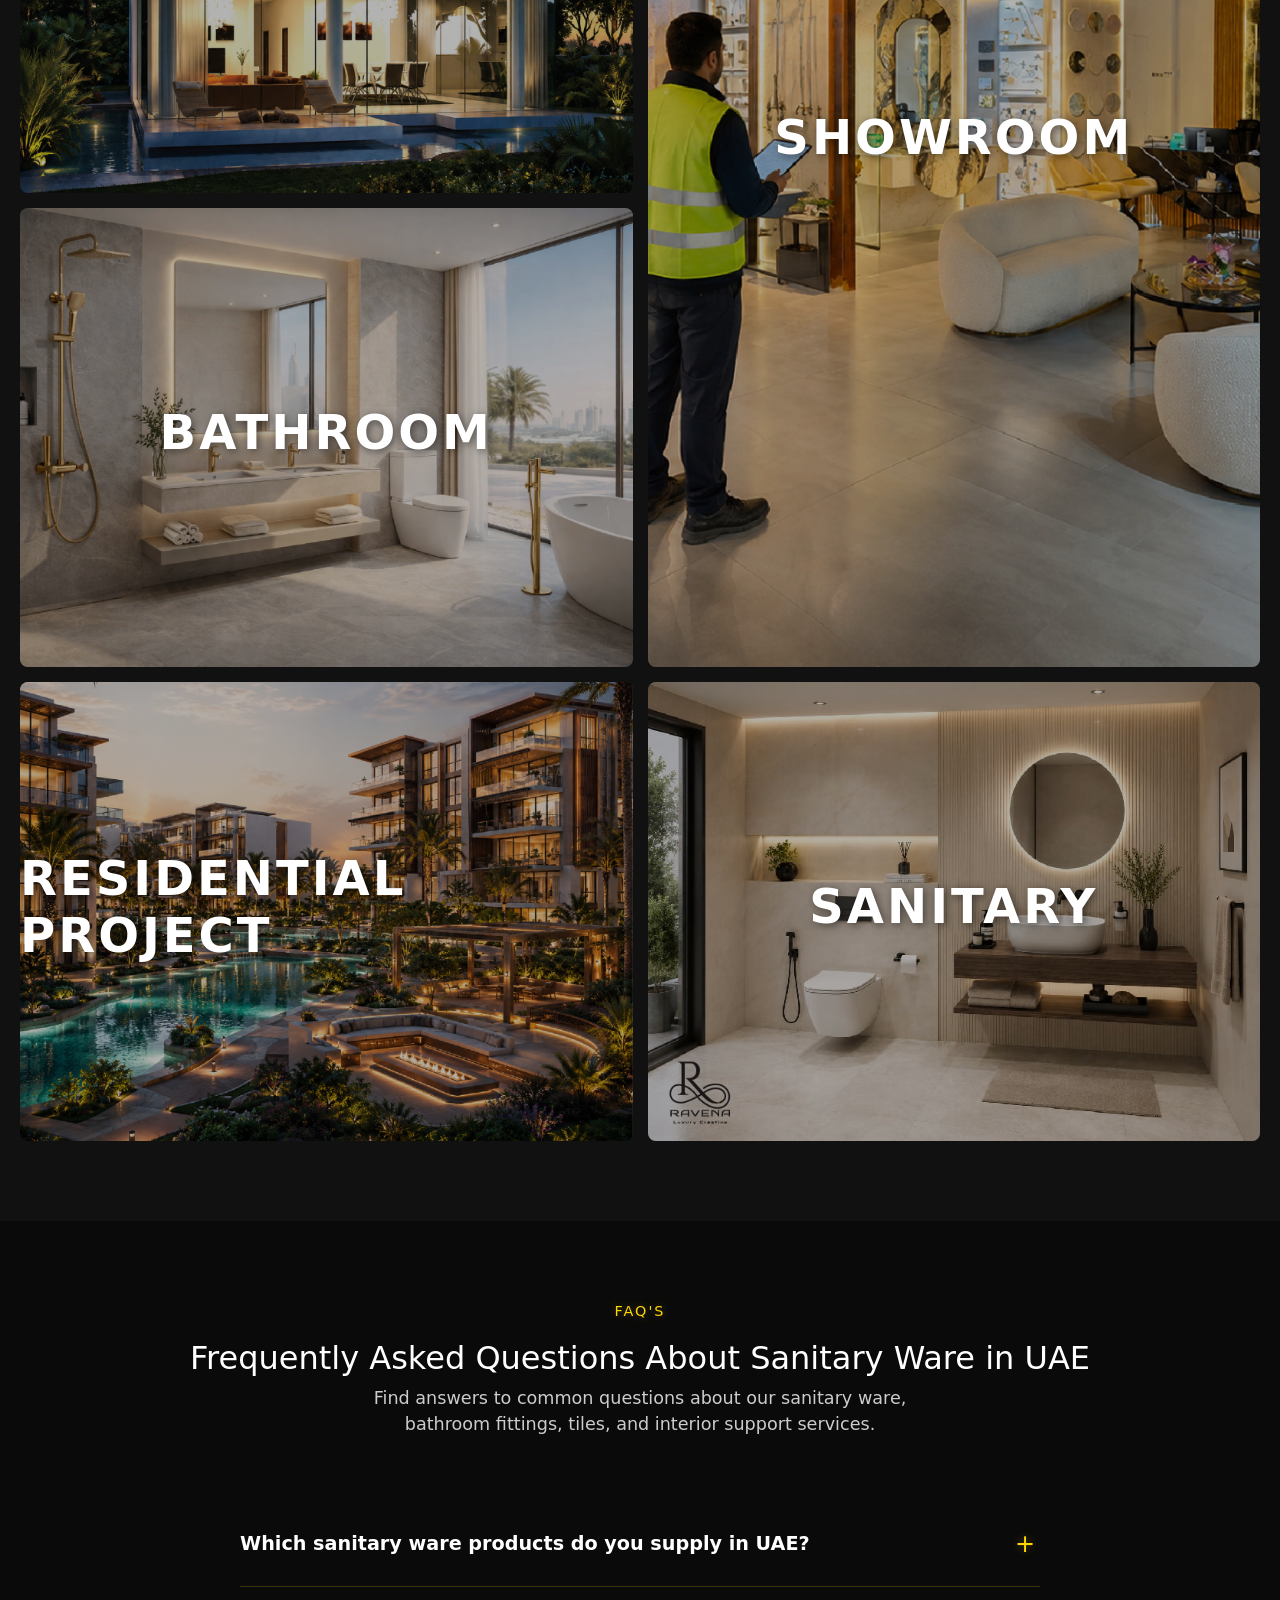
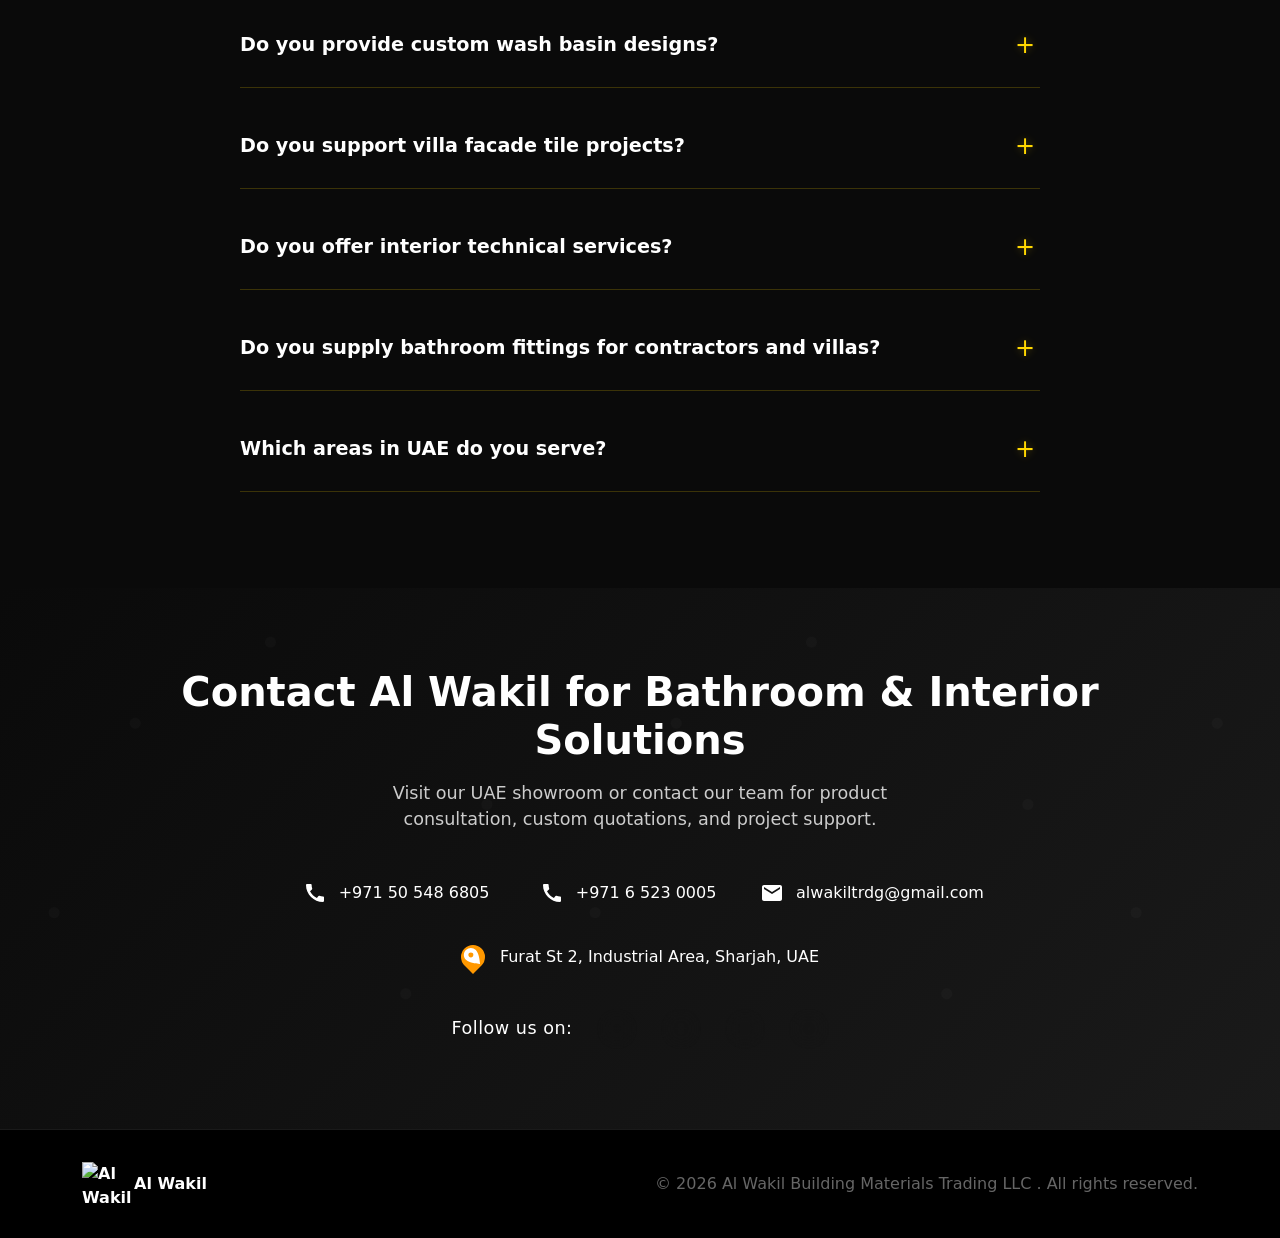
==== commit 37c76642: "format h2 to h3" ====
--- a/en/index.html
+++ b/en/index.html
@@ -109,7 +109,7 @@
                         <h1 class="hero-main-title">Al Wakil<br />Sanitary Ware &amp; Building Materials Supplier in
                             Sharjah UAE - Authorized RAVENA Distributor</h1>
                     </div>
-                    <h2 class="hero-subtitle">THE LUXURY DESTINATION</h2>
+                    <!-- <h2 class="hero-subtitle">THE LUXURY DESTINATION</h2> -->
                 </div>
                 <div class="hero-slider">
                     <div class="slider-container">
@@ -848,7 +848,7 @@
                         <img alt="Luxury villa exterior with porcelain facades by Al Wakil Building Materials Sharjah UAE — Luxury villa facade with porcelain facades, Sharjah"
                             src="../images/alwakil/section-4.jpg" />
                         <div class="grid-item-overlay">
-                            <h2 class="grid-item-title">Porcelain Facades</h2>
+                            <h3 class="grid-item-title">Porcelain Facades</h3>
                         </div>
                     </a>
                     <!-- showroom Section -->
@@ -856,7 +856,7 @@
                         <img alt="contractor inspecting premium sanitary ware products at Al Wakil showroom Industrial Area Sharjah — contractor at Al Wakil showroom Sharjah"
                             src="../images/alwakil/section-2.jpg" />
                         <div class="grid-item-overlay">
-                            <h2 class="grid-item-title">Showroom</h2>
+                            <h3 class="grid-item-title">Showroom</h3>
                         </div>
                     </a>
                     <!-- hotel bathroom Section -->
@@ -864,7 +864,7 @@
                         <img alt="high end hotel bathroom with RAVENA luxury sanitary ware by Al Wakil authorized distributor UAE — luxury hotel bathroom with RAVENA UAE products"
                             src="../images/alwakil/section-1.jpg" />
                         <div class="grid-item-overlay">
-                            <h2 class="grid-item-title">Bathroom</h2>
+                            <h3 class="grid-item-title">Bathroom</h3>
                         </div>
                     </a>
                     <!-- Living Section -->
@@ -872,7 +872,7 @@
                         <img alt="Large residential development project supplied by Al Wakil Building Materials Trading LLC Sharjah UAE — Large residential project UAE"
                             src="../images/alwakil/section-3.jpg" />
                         <div class="grid-item-overlay">
-                            <h2 class="grid-item-title">Residential Project</h2>
+                            <h3 class="grid-item-title">Residential Project</h3>
                         </div>
                     </a>
                     <!-- Bathroom Section -->
@@ -880,7 +880,7 @@
                         <img alt="Wash basin and premium bathroom fittings with Ravena branding by alwakil.ae⁠"
                             src="../images/alwakil/section-5.jpg" />
                         <div class="grid-item-overlay">
-                            <h2 class="grid-item-title">BATHROOM</h2>
+                            <h3 class="grid-item-title">Sanitary</h3>
                         </div>
                     </a>
                 </div>
